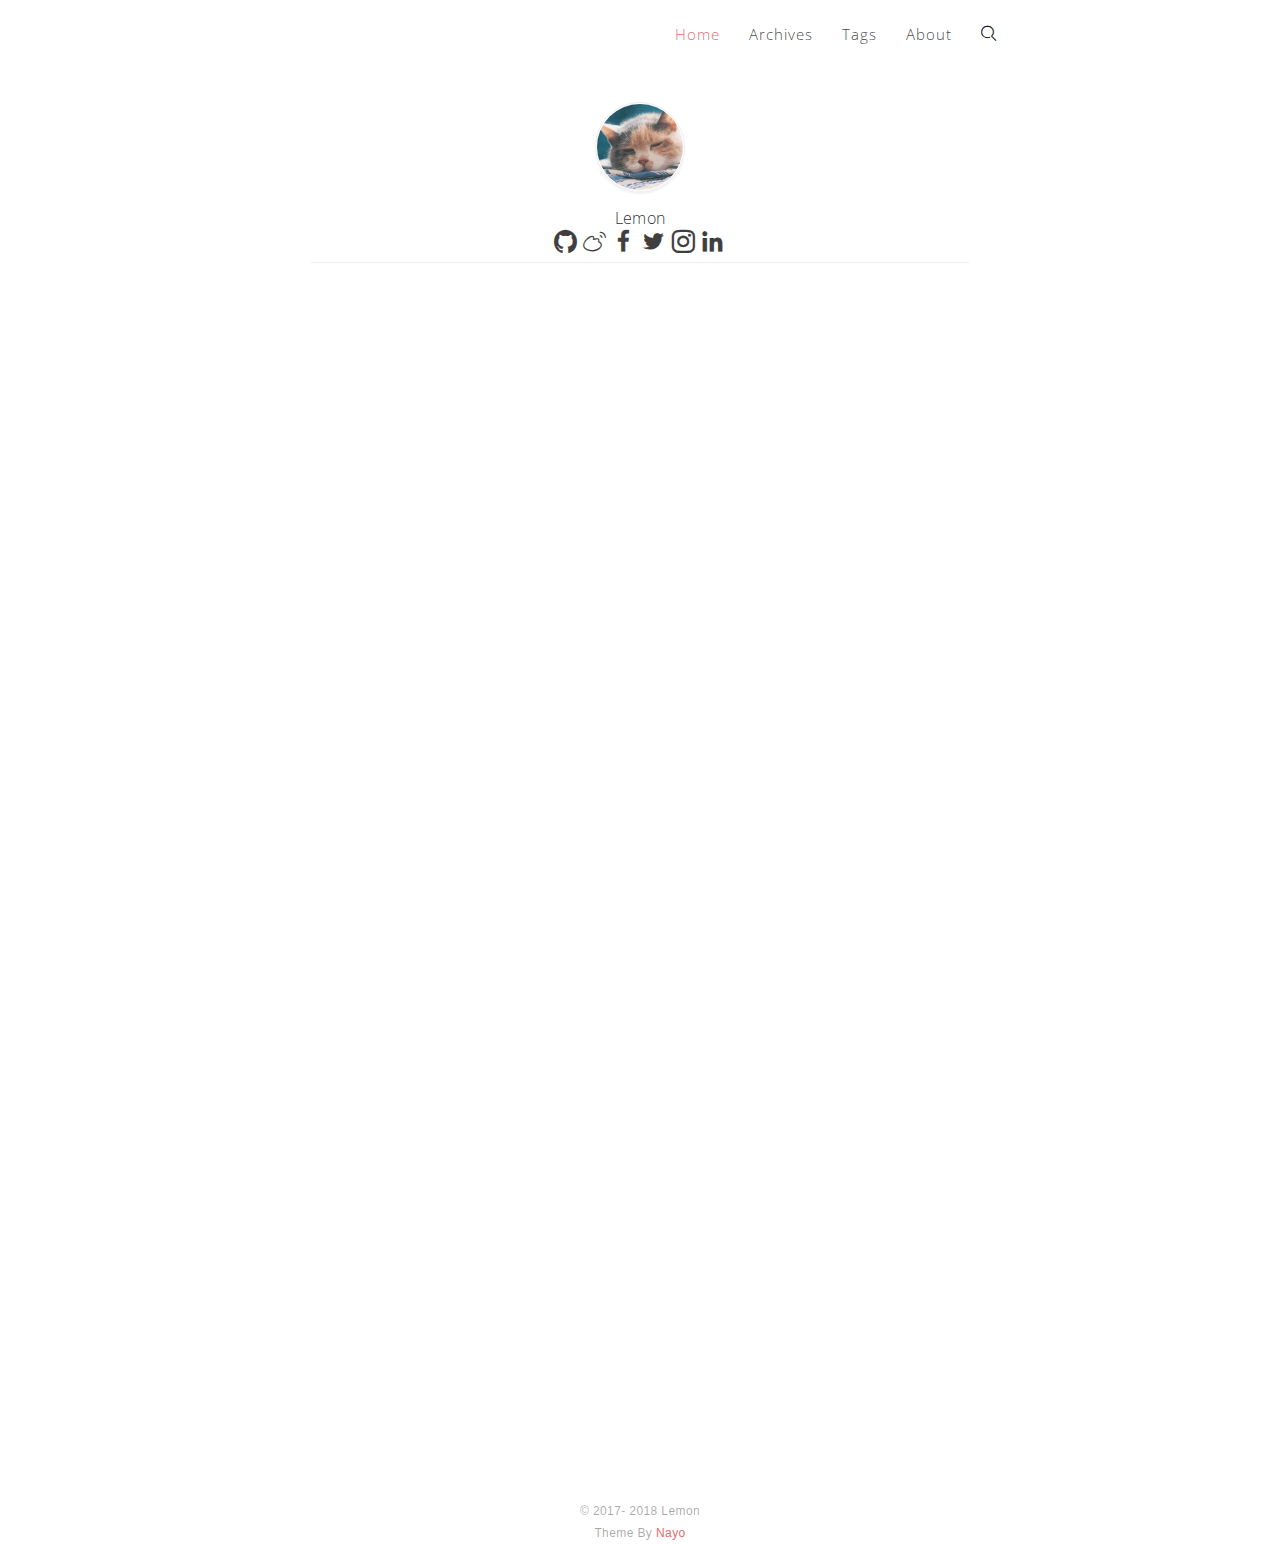
==== index.html @ e05882ac "Site updated: 2018-08-08 20:01:23" ====
<!DOCTYPE html PUBLIC "-//WAPFORUM//DTD XHTML Mobile 1.0//EN" "http://www.wapforum.org/DTD/xhtml-mobile10.dtd">
<html>
  <head>
  <meta http-equiv="content-type" content="text/html; charset=utf-8">
  <meta name="viewport" content="width=device-width, initial-scale=1.0, minimum-scale=1.0, maximum-scale=1.0, user-scalable=yes">
  
  
  <title>  hexo-theme-nayo </title>

 
  
    <link rel="icon" href="/images/favicon.png">
  


  <link rel="stylesheet" href="/nayo.min.css"> 
</head>  
  <body>   
    
      <header class="header">
	
  <nav class="header-nav">        
   
    <span class="iconfont icon-menu mobile-toggle"></span>   	

    <div class="header-menu">          
              
            

              <a class="header-menu-link" id="header-menu-home" href="/">Home</a>     

            
            
            

              <a class="header-menu-link" id="header-menu-archives" href="/archives">Archives</a>     

            
            
            

              <a class="header-menu-link" id="header-menu-tags" href="/tags">Tags</a>     

            
            
            

              <a class="header-menu-link" id="header-menu-about" href="/about">About</a>     

            
            
            

              <a class="iconfont icon-menu-search header-menu-link" id="header-menu-search"></a>

            
                
    </div>  
    
  </nav>
</header>   

      <div class="container">       
          
          
            <section class="main">  
          

          




<div class="profile sildeUpMin">
	
		<a href="/">
			<img class="avatar" src="/images/header.jpg">
		</a>
		<p class="author">Lemon</p>
		
		<div class="social">
   		      		
			<a target="_blank" class="social-links" href="https://github.com/Lemonreds/hexo-theme-nayo">		
				<i class="iconfont icon-Github"></i>
			</a>	
	          		
			<a target="_blank" class="social-links" href="">		
				<i class="iconfont icon-Weibo"></i>
			</a>	
	          		
			<a target="_blank" class="social-links" href="">		
				<i class="iconfont icon-Facebook"></i>
			</a>	
	          		
			<a target="_blank" class="social-links" href="">		
				<i class="iconfont icon-Twitter"></i>
			</a>	
	          		
			<a target="_blank" class="social-links" href="">		
				<i class="iconfont icon-Instagram"></i>
			</a>	
	          		
			<a target="_blank" class="social-links" href="">		
				<i class="iconfont icon-LinkedIn"></i>
			</a>	
	    
    	</div>		
</div>


    	  	
  		
    			

<article class="article">		
	   
	<div class="article-header">
	    
		<a class="article-title" href="/2018/08/08/hello-world/">Hello World</a>  
	       
		 

		<div class="article-meta">
			Aug 08, 2018
			
		</div>
	</div>


	

    
	<div class="article-excerpt">	
		 
			<p>Welcome to <a href="https://hexo.io/" target="_blank" rel="noopener">Hexo</a>! This is your very first post. Check <a href="https://hexo.io/docs/" target="_blank" rel="noopener">documentation</a> for more info. If you get any problems when using Hexo, you can find the answer in <a href="https://hexo.io/docs/troubleshooting.html" target="_blank" rel="noopener">troubleshooting</a> or you can ask me on <a href="https://github.com/hexojs/hexo/issues" target="_blank" rel="noopener">GitHub</a>.</p>
<h2 id="Quick-Start"><a href="#Quick-Start" class="headerlink" title="Quick Start"></a>Quick Start</h2><h3 id="Create-a-new-post"><a href="#Create-a-new-post" class="headerlink" title="Create a new post"></a>Create a new post</h3><figure class="highlight bash"><table><tr><td class="gutter"><pre><span class="line">1</span><br></pre></td><td class="code"><pre><span class="line">$ hexo new <span class="string">"My New Post"</span></span><br></pre></td></tr></table></figure>
<p>More info: <a href="https://hexo.io/docs/writing.html" target="_blank" rel="noopener">Writing</a></p>
<h3 id="Run-server"><a href="#Run-server" class="headerlink" title="Run server"></a>Run server</h3><figure class="highlight bash"><table><tr><td class="gutter"><pre><span class="line">1</span><br></pre></td><td class="code"><pre><span class="line">$ hexo server</span><br></pre></td></tr></table></figure>
<p>More info: <a href="https://hexo.io/docs/server.html" target="_blank" rel="noopener">Server</a></p>
<h3 id="Generate-static-files"><a href="#Generate-static-files" class="headerlink" title="Generate static files"></a>Generate static files</h3><figure class="highlight bash"><table><tr><td class="gutter"><pre><span class="line">1</span><br></pre></td><td class="code"><pre><span class="line">$ hexo generate</span><br></pre></td></tr></table></figure>
<p>More info: <a href="https://hexo.io/docs/generating.html" target="_blank" rel="noopener">Generating</a></p>
<h3 id="Deploy-to-remote-sites"><a href="#Deploy-to-remote-sites" class="headerlink" title="Deploy to remote sites"></a>Deploy to remote sites</h3><figure class="highlight bash"><table><tr><td class="gutter"><pre><span class="line">1</span><br></pre></td><td class="code"><pre><span class="line">$ hexo deploy</span><br></pre></td></tr></table></figure>
<p>More info: <a href="https://hexo.io/docs/deployment.html" target="_blank" rel="noopener">Deployment</a></p>

		  	  
	</div>

	<div class="article-bottom">
		<a class="article-readmore" href="/2018/08/08/hello-world/">Continue</a> 	
	</div>	
    
</article>     
     	




          </section> 
      </div>            
    
    <a id="backTop">
      <span>
        <i class="iconfont icon-backtotop"></i>
      </span>
    </a> 

  
    
    <div class="search-container sildeUpMin">
        <div class="search-header">
            <input type="text" placeholder="Typing Something here." id="search-input" class="search-input">  
            <span class="search-cancel iconfont icon-cancel"></span>
        </div>
        <div id="search-result" class="search-result"></div>
    </div>
 
     <div class="mobile-menu">      

      
      <img class="mobile-menu-icon" src="/images/favicon.png">   
      

         
            

            <a class="mobile-menu-link" href="/">Home
            </a>
            
         
            

            <a class="mobile-menu-link" href="/archives">Archives
            </a>
            
         
            

            <a class="mobile-menu-link" href="/tags">Tags
            </a>
            
         
            

            <a class="mobile-menu-link" href="/about">About
            </a>
            
         
                          

            <a class="mobile-menu-link mobile-menu-search" href="#">Search </a>                 
            
         
      
</div>        
    


<script>
var _hmt = _hmt || [];
(function() {
  var hm = document.createElement("script");
  hm.src = "https://hm.baidu.com/hm.js?636802045446222199ae541e32c8133e"; 
  var s = document.getElementsByTagName("script")[0]; 
  s.parentNode.insertBefore(hm, s);
})();
</script>





     
    




<footer id="footer">	    

		
		<div class="footer-copyright">
		&copy;
				
		2017-
		
		2018		
	
		Lemon
		<br>

		Theme By
		<a href="https://github.com/Lemonreds/hexo-theme-Nayo" target="_blank">Nayo</a>	
		</div>			
	 
</footer>   

  

    <script src="/nayo.bundle.js"></script>           
  </body>        
</html>
---- nayo.min.css ----
@import url(https://fonts.googleapis.com/css?family=Open+Sans:300);.header-menu-link,.search-container .search-item .search-content,.search-container .search-item .search-title{-o-text-overflow:ellipsis;text-overflow:ellipsis;overflow:hidden;white-space:nowrap}.tag-wrap{margin:3px 2px;padding:.5rem .825rem;line-height:1.825rem;font-size:.825rem;border:1px solid #d5dce5;border-radius:999em;-webkit-transition:all .2s ease;-o-transition:all .2s ease;transition:all .2s ease}.tag-wrap:active,.tag-wrap:link,.tag-wrap:visited{color:#727272}.tag-wrap:hover{background:hsla(0,0%,100%,.2);color:#e26d6d;border:1px solid #e26d6d}.article .article-bottom .article-readmore:hover,.article .article-header .article-meta>.article-tag:hover,.pf-right>.pf-paginator a:hover,.post-meta>a:hover{border:1px solid hsla(0,67%,66%,.5)}.article .article-header .article-meta>.article-tag,.post-meta>a{display:inline-block;padding:3px 6px;border:1px solid #eee;border-radius:4px;background:hsla(0,0%,100%,.3);margin:0 3px;font-size:.825rem}.pf-right>.pf-paginator a{position:relative}.pf-right>.pf-paginator a:hover:after,.pf-right>.pf-paginator a:hover:before{position:absolute;-webkit-animation-fill-mode:forwards;animation-fill-mode:forwards;-webkit-animation-name:tipsAnimation;animation-name:tipsAnimation;-webkit-animation-duration:.2s;animation-duration:.2s}.pf-right>.pf-paginator a:hover:before{content:" ";border:8px solid transparent;border-top:8px solid #565656;top:-30%;left:50%;margin-left:-4px;margin-top:-2px;width:0;height:0}.pf-right>.pf-paginator a:hover:after{content:attr(data-hover);bottom:130%;left:50%;padding:8px 6px;width:160px;margin-left:-80px;font-size:16.5px;-webkit-box-sizing:border-box;box-sizing:border-box;color:#fff!important;background:#40484a;text-shadow:0 -1px 0 #000;border-radius:4px;text-align:center}@-webkit-keyframes tipsAnimation{0%{-webkit-transform:translateY(10px);transform:translateY(10px);opacity:.8}to{-webkit-transform:translateY(-4px);transform:translateY(-4px);opacity:1}}@keyframes tipsAnimation{0%{-webkit-transform:translateY(10px);transform:translateY(10px);opacity:.8}to{-webkit-transform:translateY(-4px);transform:translateY(-4px);opacity:1}}h1,h2,h3,h4,h5,h6{color:#111;word-spacing:.5px;font-weight:300}h1{margin:1.4em 0;font-size:26px}h2,h3{margin:1.3em 0;font-size:23px}h4,h5,h6{margin:1.2em 0;font-size:18px}.article-excerpt p,.post-content p{font-weight:300;margin:1em 0;line-height:2;font-size:.88rem}strong{font-weight:500}blockquote{display:block;letter-spacing:.4px;font-size:15px;padding:0 12px;margin:2rem 0}blockquote p{margin:0;padding-left:10px;border-left:3px solid #eee}hr{margin:1em 0;opacity:.2;border:.2px solid #eee}ol,ul{margin-left:22px;padding-left:0}ol p,ul p{margin:0}li{font-size:15px;margin:8px 0;position:relative}table{border-collapse:collapse;border-spacing:0;margin:28px 0}table,th{font-size:14px}td,th{border:1px solid #ddd;padding:.4rem 1rem;font-weight:300;margin:28px 0}.article-excerpt h1,.article-excerpt h2,.article-excerpt h3,.article-excerpt h4,.article-excerpt h5,.article-excerpt h6{margin:.8em 0}.article-excerpt p{margin:0 0 .8em}.article-excerpt a,.post-content a{font-size:.9rem;color:#e26d6d!important;text-decoration:underline;font-family:Arial}.article-excerpt a:hover,.post-content a:hover{color:#727272!important}.post-content img{margin:1.2em 0}.fadeIn{-webkit-animation-fill-mode:forwards;animation-fill-mode:forwards;-webkit-animation-name:fadeIn;animation-name:fadeIn;-webkit-animation-duration:1.2s;animation-duration:1.2s}.slideUp{-webkit-animation-fill-mode:forwards;animation-fill-mode:forwards;-webkit-animation-name:slideUp;animation-name:slideUp;-webkit-animation-duration:.5s;animation-duration:.5s}.slideDown{-webkit-animation-fill-mode:forwards;animation-fill-mode:forwards;-webkit-animation-name:slideDown;animation-name:slideDown;-webkit-animation-duration:.5s;animation-duration:.5s}.slideDownMin{-webkit-animation-fill-mode:forwards;animation-fill-mode:forwards;-webkit-animation-name:slideDownMin;animation-name:slideDownMin;-webkit-animation-duration:.4s;animation-duration:.4s}.sildeUpMin{-webkit-animation-fill-mode:forwards;animation-fill-mode:forwards;-webkit-animation-name:sildeUpMin;animation-name:sildeUpMin;-webkit-animation-duration:.4s;animation-duration:.4s}.menuSlideIn{-webkit-animation-fill-mode:forwards;animation-fill-mode:forwards;-webkit-animation-name:menuSlideIn;animation-name:menuSlideIn;-webkit-animation-duration:.5s;animation-duration:.5s}.menuSlideOut{-webkit-animation-fill-mode:forwards;animation-fill-mode:forwards;-webkit-animation-name:menuSlideOut;animation-name:menuSlideOut;-webkit-animation-duration:.4s;animation-duration:.4s}.scrollIn{-webkit-animation-fill-mode:forwards;animation-fill-mode:forwards;-webkit-animation-name:scrollIn;animation-name:scrollIn;-webkit-animation-duration:.6s;animation-duration:.6s}.leftIn{-webkit-animation-fill-mode:forwards;animation-fill-mode:forwards;-webkit-animation-name:leftIn;animation-name:leftIn;-webkit-animation-duration:.8s;animation-duration:.8s}.rightOut{-webkit-animation-fill-mode:forwards;animation-fill-mode:forwards;-webkit-animation-name:rightOut;animation-name:rightOut;-webkit-animation-duration:.8s;animation-duration:.8s}@-webkit-keyframes fadeIn{0%{opacity:0}to{opacity:1}}@keyframes fadeIn{0%{opacity:0}to{opacity:1}}@-webkit-keyframes slideUp{0%{-webkit-transform:translateY(0);transform:translateY(0)}to{-webkit-transform:translateY(-100px);transform:translateY(-100px)}}@keyframes slideUp{0%{-webkit-transform:translateY(0);transform:translateY(0)}to{-webkit-transform:translateY(-100px);transform:translateY(-100px)}}@-webkit-keyframes slideDown{0%{-webkit-transform:translateY(-100px);transform:translateY(-100px)}to{-webkit-transform:translateY(0);transform:translateY(0)}}@keyframes slideDown{0%{-webkit-transform:translateY(-100px);transform:translateY(-100px)}to{-webkit-transform:translateY(0);transform:translateY(0)}}@-webkit-keyframes slideDownMin{0%{-webkit-transform:translateY(-30px);transform:translateY(-30px);opacity:0}to{-webkit-transform:translateY(0);transform:translateY(0);opacity:1}}@keyframes slideDownMin{0%{-webkit-transform:translateY(-30px);transform:translateY(-30px);opacity:0}to{-webkit-transform:translateY(0);transform:translateY(0);opacity:1}}@-webkit-keyframes sildeUpMin{0%{-webkit-transform:translateY(30px);transform:translateY(30px);opacity:0}to{-webkit-transform:translateY(0);transform:translateY(0);opacity:1}}@keyframes sildeUpMin{0%{-webkit-transform:translateY(30px);transform:translateY(30px);opacity:0}to{-webkit-transform:translateY(0);transform:translateY(0);opacity:1}}@-webkit-keyframes menuSlideIn{0%{-webkit-transform:translateX(-200px);transform:translateX(-200px)}to{-webkit-transform:translateX(0);transform:translateX(0)}}@keyframes menuSlideIn{0%{-webkit-transform:translateX(-200px);transform:translateX(-200px)}to{-webkit-transform:translateX(0);transform:translateX(0)}}@-webkit-keyframes menuSlideOut{0%{-webkit-transform:translateX(0);transform:translateX(0)}to{-webkit-transform:translateX(-200px);transform:translateX(-200px)}}@keyframes menuSlideOut{0%{-webkit-transform:translateX(0);transform:translateX(0)}to{-webkit-transform:translateX(-200px);transform:translateX(-200px)}}@-webkit-keyframes scrollIn{0%{-webkit-transform:translateY(50px);transform:translateY(50px);opacity:0}to{-webkit-transform:translateY(0);transform:translateY(0);opacity:1}}@keyframes scrollIn{0%{-webkit-transform:translateY(50px);transform:translateY(50px);opacity:0}to{-webkit-transform:translateY(0);transform:translateY(0);opacity:1}}@-webkit-keyframes leftIn{0%{-webkit-transform:translateX(100px);transform:translateX(100px);opacity:0}to{-webkit-transform:translateX(0);transform:translateX(0);opacity:1}}@keyframes leftIn{0%{-webkit-transform:translateX(100px);transform:translateX(100px);opacity:0}to{-webkit-transform:translateX(0);transform:translateX(0);opacity:1}}@-webkit-keyframes rightOut{0%{-webkit-transform:translateX(0);transform:translateX(0);opacity:1}to{-webkit-transform:translateX(100px);transform:translateX(100px);opacity:0}}@keyframes rightOut{0%{-webkit-transform:translateX(0);transform:translateX(0);opacity:1}to{-webkit-transform:translateX(100px);transform:translateX(100px);opacity:0}}body{width:100%}.highlight,pre{overflow:auto;margin:20px 0;padding:0;font-size:13.5px;color:#4d4d4c;background:#fcfdfd}code,pre{font-family:consolas}code{padding:2px 4px;word-wrap:break-word;font-size:13.5px}pre{padding:10px}pre code{padding:0;color:#4d4d4c;background:none;text-shadow:none}.highlight{border-radius:6px;text-shadow:1px 2px 1px rgba(0,0,0,.009);-webkit-box-shadow:0 1px 2px rgba(0,0,0,.05);box-shadow:0 1px 2px rgba(0,0,0,.05)}.highlight pre{border:none;margin:0;padding:10px 0}.highlight table{margin:0;width:auto;border:none}.highlight td{border:none;padding:0}.highlight figcaption{font-size:1em;color:#4d4d4c;line-height:1em;margin-bottom:1em}.highlight figcaption:after,.highlight figcaption:before{content:" ";display:table}.highlight figcaption:after{clear:both}.highlight figcaption a{float:right;color:#4d4d4c}.highlight figcaption a:hover{border-bottom-color:#4d4d4c}.highlight .gutter pre{margin:0;text-align:right;font-size:12px;color:#606a6d;font-family:Arial,"sans-serif"}.highlight .code pre,.highlight .gutter pre{padding-left:10px;padding-right:10px;background-color:#fcfdfd}.highlight .code pre{width:100%}.highlight .line{display:inline-block;padding:2px 0;height:20px;border:none}.highlight .marked{width:100%;border-left:2px solid #727272;margin:.5em 0;padding-left:.5em}.gutter{-webkit-user-select:none;-moz-user-select:none;-ms-user-select:none;user-select:none}.gist table{width:auto}.gist table td{border:none}pre .deletion{background:#fdd}pre .addition{background:#dfd}pre .meta{color:#8959a8}pre .comment{color:#8e908c}pre .attribute,pre .css .class,pre .css .id,pre .css .pseudo,pre .html .doctype,pre .regexp,pre .ruby .constant,pre .tag,pre .variable,pre .xml .doctype,pre .xml .pi,pre .xml .tag .title{color:#e24c38}pre .built_in,pre .command,pre .constant,pre .literal,pre .number,pre .params,pre .preprocessor{color:#e78c45}pre .css .rules .attribute,pre .formula,pre .header,pre .inheritance,pre .number,pre .ruby .class .title,pre .ruby .symbol,pre .special,pre .string,pre .value,pre .xml .cdata{color:#718c00}pre .css .hexcolor,pre .title{color:#3e999f}pre .coffeescript .title,pre .function,pre .javascript .title,pre .perl .sub,pre .python .decorator,pre .python .title,pre .ruby .function .title,pre .ruby .title .keyword{color:#4271ae}pre .javascript .function,pre .keyword{color:#e24c38}.highlight{position:relative;width:100%}.highlight:after{position:absolute;top:0;right:0;color:#ccc;content:"Code";font-size:12px;padding:5px 10px 0;height:15px}.highlight.html.highlight:after{content:"HTML"}.highlight.javascript.highlight:after,.highlight.js.highlight:after{content:"JS"}.highlight.bash.highlight:after{content:"Shell"}.highlight.css.highlight:after{content:"CSS"}.highlight.sass.highlight:after{content:"SASS"}.highlight.less.highlight:after{content:"LESS"}.highlight.styl.highlight:after{content:"Styl"}.highlight.java.highlight:after{content:"Java"}.highlight.c++.highlight:after{content:"C++"}.highlight.c.highlight:after{content:"C"}.highlight.yml.highlight:after{content:"YML"}.highlight.php.highlight:after{content:"PHP"}p code{padding:2px 8px;text-shadow:1px 2px 1px rgba(0,0,0,.02);-webkit-box-shadow:0 2px 2px rgba(0,0,0,.05);box-shadow:0 2px 2px rgba(0,0,0,.05);font-size:13.5px;color:#4d4d4c;background:#fcfdfd}@font-face{font-family:iconfont;src:url(fonts/iconfont.e3ee.eot);src:url(fonts/iconfont.e3ee.eot?#iefix) format("embedded-opentype"),url(fonts/iconfont.e0fd.woff) format("woff"),url(fonts/iconfont.55e5.ttf) format("truetype"),url(fonts/iconfont.f0bd.svg#iconfont) format("svg")}.iconfont{font-family:iconfont!important;font-size:.95rem;font-style:normal;-webkit-font-smoothing:antialiased;-webkit-text-stroke-width:.2px;-moz-osx-font-smoothing:grayscale}.icon-menu-search{font-size:18px;cursor:pointer}.icon-menu-search:before{content:"\E6AC"}.icon-menu{font-size:1.25rem}.icon-menu:before{content:"\E6AB"}.icon-no-menu{font-size:1.25rem}.icon-no-menu:before{content:"\E7A4"}.icon-tag-inner{font-size:15px}.icon-tag-inner:before{content:"\E7A2"}.icon-date{font-size:.8rem}.icon-date:before{content:"\E60D"}.icon-words{font-size:1.1rem}.icon-words:before{content:"\E696"}.icon-eye{font-size:1.1rem}.icon-eye:before{content:"\E66B"}.icon-tag:before{content:"\E624"}.icon-category:before{content:"\E612"}.icon-category,.icon-tag{font-size:.9rem}.icon-posts{font-size:1.2rem}.icon-posts:before{content:"\E6B4"}.icon-open:before{content:"\E62E"}.icon-close:before{content:"\E62D"}.icon-close,.icon-open{font-size:.8em}.icon-search{font-size:15px}.icon-search:before{content:"\E681"}.icon-cancel{cursor:pointer}.icon-cancel:before{content:"\E7A3"}.icon-share:before{content:"\E98B"}.icon-donate:before{content:"\E613"}.icon-donate,.icon-share{font-size:.9rem}.icon-donate-wechat:before{content:"\E644"}.icon-donate-alipay:before{content:"\E616"}.icon-donate-alipay,.icon-donate-wechat{font-size:1.6rem}.icon-pv:before{content:"\E67B"}.icon-uv:before{content:"\E650"}.icon-pv,.icon-uv{font-size:1.2em}.icon-backtotop{font-size:2.2rem}.icon-backtotop:before{content:"\E697"}.icon-location{font-size:.825rem;margin:0 5px}.icon-location:before{content:"\E63F"}.icon-Github:before{content:"\E667"}.icon-Zhihu:before{content:"\E6D1"}.icon-Weibo:before{content:"\E74E"}.icon-SegmentFault:before{content:"\E74D"}.icon-Facebook:before{content:"\E6E2"}.icon-Twitter:before{content:"\E629"}.icon-Instagram:before{content:"\E607"}.icon-LinkedIn:before{content:"\E64B"}.icon-Others:before{content:"\E617"}.icon-share-qq:before{content:"\E61E"}.icon-share-weixin:before{content:"\E63E"}.icon-share-weibo:before{content:"\E74E"}.icon-share-douban:before{content:"\E7A1"}.icon-share-facebook:before{content:"\EE75"}.icon-share-twitter:before{content:"\E606"}.icon-share-tumblr:before{content:"\E87B"}.icon-share-google:before{content:"\E611"}.icon-nofound:before{content:"\E67A"}.icon-star:before{color:rgba(0,0,0,.4);content:"\E608";font-size:2px;padding:0 5px;margin-bottom:5px}.icon-left{font-size:12px}.icon-left:before{content:"\E660"}.icon-right{font-size:12px}.icon-right:before{content:"\E65F"}*{-webkit-box-sizing:border-box;box-sizing:border-box}body,html{height:100%;width:100%;background:#fff;letter-spacing:.4px;margin:0;padding:0}body{overflow-x:hidden;font:300 14px -apple-system,BlinkMacSystemFont,Open Sans,Microsoft YaHei,Arial,"sans-serif"}@media screen and (max-width:479px){html{font-size:15.5px}}@media screen and (min-width:480px) and (max-width:768px){html{font-size:16px}}@media screen and (min-width:769px) and (max-width:1023px){html{font-size:16.5px}}@media screen and (min-width:1024px) and (max-width:1599px){html{font-size:17px}}@media screen and (min-width:1600px){html{font-size:17.5px}}a{text-decoration:none;-webkit-transition:all .2s ease-in-out;-o-transition:all .2s ease-in-out;transition:all .2s ease-in-out}a:active,a:link,a:visited{color:rgba(0,0,0,.75)}a:hover{color:#e26d6d}img{display:block;max-width:100%;margin:15px auto;opacity:.95;border-radius:2px}time{font-size:.825rem}time:hover{color:#e26d6d}.page-title{display:block;text-align:center;margin-bottom:1.5rem;font-size:1.15rem;letter-spacing:.6px;color:rgba(0,0,0,.5)}.mask{display:none;position:fixed;top:0;left:0;width:100%;height:100%;z-index:998;background-color:rgba(0,0,0,.04)}#backTop{opacity:0;position:fixed;cursor:pointer;z-index:999;bottom:8%;right:2%;padding:2px 8px;border-radius:50%;width:2.4rem;height:2.4rem;text-align:center}#backTop:hover{color:#e26d6d}@media screen and (max-width:479px){#backTop{right:1rem;bottom:56px;right:28px}}.container{margin-top:2rem;padding:0 1.8rem;min-height:50vh}.main{margin:0 auto;width:54%}@media screen and (min-width:769px) and (max-width:1023px){.main{width:68%}}.header{width:100%}.header-nav{margin:0 auto;max-width:58%;height:4rem;line-height:4rem;-webkit-box-align:center;-ms-flex-align:center;align-items:center}.header-menu,.header-nav{display:-webkit-box;display:-ms-flexbox;display:flex;-webkit-box-pack:end;-ms-flex-pack:end;justify-content:flex-end}.header-menu{white-space:nowrap}.header-menu-link{margin:0 .85rem;font-size:.9rem;display:inline-block;letter-spacing:1px}.header-static{position:static;background-color:#fff}.header-fixed{position:fixed;z-index:999;top:0;left:0;opacity:.8;background-color:#fff;-webkit-transition:all .6s;-o-transition:all .6s;transition:all .6s}.header-menu-active{color:#e26d6d!important}.header-title{font-size:1.4rem}.slide-right{-webkit-transform:translateX(200px);-ms-transform:translateX(200px);transform:translateX(200px)}.slide-left,.slide-right{-webkit-transition:.5s;-o-transition:.5s;transition:.5s}.slide-left{-webkit-transform:translateX(0);-ms-transform:translateX(0);transform:translateX(0)}.mobile-toggle{display:none;position:relative;float:left;margin-left:12px}.mobile-menu{display:none;position:fixed;left:0;top:0;width:200px;height:100%;background-color:#fff;z-index:999;padding-top:46px;text-align:center}.mobile-menu-link{display:block;padding:18px 16px;line-height:1}.mobile-menu-icon{margin:30px auto;width:40px;padding:4px;border:1px solid #eee;border-radius:5px}#comment{margin-bottom:4rem;padding-bottom:1rem;position:relative;border:none}.col-60,.power,.vempty{visibility:hidden}.veditor,.vempty,.vmail,.vnick,.vsubmit{font-family:-apple-system,BlinkMacSystemFont,Open Sans,Microsoft YaHei,Arial,"sans-serif";font-size:1rem;border:none!important}.vsubmit{background-color:#f5f6fa!important;border:0!important;padding:0 3px!important;color:rgba(0,0,0,.5)!important;font-weight:300!important;letter-spacing:.3px}.vsubmit:hover{color:#e26d6d!important}.vcard{padding:5px 0 0 20px!important}.post-header{position:relative;margin-top:3rem;padding:10px 0;border-bottom:1px solid #eee}.post-header>.post-title{font-size:2rem;margin:0 0 1rem;color:rgba(0,0,0,.9)}.post-header>.meta-info>span{margin-right:12px}.post-content{min-height:18vh;margin:1rem 0 2rem}.donate-btn,.share-btn{cursor:pointer;margin:0 14px}.donate-btn:hover,.share-btn:hover{color:#e26d6d}#donate-box{position:fixed;width:460px;height:400px;top:50%;left:50%;margin-top:-200px;margin-left:-230px;border-radius:4px;z-index:999;background:#fff;display:none;padding:20px 0;text-align:center;border-radius:10px;-webkit-box-shadow:0 5px 10px 0 rgba(0,0,0,.05);box-shadow:0 5px 10px 0 rgba(0,0,0,.05)}.donate-cancel{position:absolute;top:12px;right:24px;width:12px;font-size:18px}.donate-img-box{width:260px;margin:0 auto}.donate-img{margin-top:0}.donate-word{display:inline-block;font-weight:300;font-size:.9rem}.donate-list{height:auto;overflow:hidden}.donate-active{color:#e26d6d}.-mob-share{position:fixed;width:340px;height:240px;top:50%;left:50%;margin-top:-120px;margin-left:-170px;border-radius:4px;z-index:999;background:#fff;display:none;padding:20px 0;text-align:center;border-radius:10px;-webkit-box-shadow:0 5px 10px 0 rgba(0,0,0,.05);box-shadow:0 5px 10px 0 rgba(0,0,0,.05)}.-mob-share a{padding:4px;font-size:1.28rem;display:inline-block;min-width:80px;padding:4px 6px;margin:4px;border-radius:4px;cursor:pointer}.-mob-share a:hover{color:#e26d6d}.-mob-share-weixin-qrcode-bg{background-color:rgba(0,0,0,.13)!important}.-mob-share-weixin-qrcode-content{border:1px solid #eee!important}.post-meta{margin:5rem 0 1rem}.post-footer{width:100%;height:160px;position:relative;border:.5px solid #eee;border-radius:4px;display:-webkit-box;display:-ms-flexbox;display:flex;-webkit-box-pack:justify;-ms-flex-pack:justify;justify-content:space-between;-webkit-box-align:center;-ms-flex-align:center;align-items:center;padding:20px 11px;margin-bottom:4rem;margin-bttom:8rem;text-align:right;-webkit-box-sizing:content-box;box-sizing:content-box}.post-footer>div{width:50%;height:100%}.pf-avatar{width:90px;height:90px;padding:1px;border:1px solid #eee;border-radius:50%;-webkit-box-shadow:0 2px 2px rgba(0,0,0,.06);box-shadow:0 2px 2px rgba(0,0,0,.06)}.pf-left{text-align:center}.pf-left>.pf-des{color:rgba(0,0,0,.65);font-size:.95rem;overflow:hidden}.pf-left>.pf-avatar{width:90px;height:90px;padding:1px;border:1px solid #eee;border-radius:50%;-webkit-box-shadow:0 2px 2px rgba(0,0,0,.06);box-shadow:0 2px 2px rgba(0,0,0,.06)}.pf-right{display:-webkit-box;display:-ms-flexbox;display:flex;-webkit-box-orient:vertical;-webkit-box-direction:normal;-ms-flex-direction:column;flex-direction:column}.pf-right>div,.pf-right>nav{width:100%;height:50%}.pf-right>.pf-paginator{display:-webkit-box;display:-ms-flexbox;display:flex;-webkit-box-pack:center;-ms-flex-pack:center;justify-content:center;-webkit-box-align:end;-ms-flex-align:end;align-items:flex-end}.pf-right>.pf-paginator a{border-radius:4px;padding:6px 12px;border:1px solid #eee;margin:0 6px;font-size:16px}.profile{border-bottom:.5px solid #eee;margin-bottom:40px;padding-bottom:8px;text-align:center}.profile .avatar{display:block;width:90px;height:90px;padding:1px;border:1px solid #eee;border-radius:50%;-webkit-box-shadow:0 2px 2px rgba(0,0,0,.06);box-shadow:0 2px 2px rgba(0,0,0,.06);-webkit-transition:all .1s ease-in;-o-transition:all .1s ease-in;transition:all .1s ease-in;cursor:pointer}.profile .avatar:hover{opacity:.85}.profile>.author{margin:0;text-align:center;font-size:16px;color:rgba(0,0,0,.85)}.profile>.social a{padding-right:1.5px}.profile>.social a i{font-size:1.35rem}.article{opacity:0;margin-bottom:48px;padding:14px 0}.article:after{content:"";position:absolute;left:1%;bottom:-16px;width:98%;height:1px;background-color:#f5f5f5}.article .article-header{padding:1rem 1.5rem 0}.article .article-header span{color:rgba(0,0,0,.7);font-size:.825rem}.article .article-header .article-title{display:block;margin-bottom:6px;font-size:1.75rem}.article .article-header .article-meta{display:-webkit-box;display:-ms-flexbox;display:flex;height:50px;-webkit-box-align:center;-ms-flex-align:center;align-items:center;font-size:.75rem}.article .article-header .article-meta>span{display:inline-block;padding:8px 6px}.article .article-header .article-meta>.article-tag{font-size:.75rem}.article .article-excerpt{margin:1rem 1.2rem}.article .article-bottom{text-align:center;margin:4rem auto 0;height:44px}.article .article-bottom .article-readmore{font-size:.85rem;padding:8px 12px;border-radius:40px;border:1px solid #eee;-webkit-box-sizing:content-box;box-sizing:content-box;text-align:center}.thumb{margin:0 .8rem;display:-webkit-box;display:-ms-flexbox;display:flex}@media screen and (max-width:479px){.thumb{-ms-flex-wrap:wrap;flex-wrap:wrap;margin:.5rem}}.banner{position:relative;left:-1%;width:102%;height:22.5rem;background-size:cover;background-position:50%;background-repeat:no-repeat;border-radius:3px}@media screen and (max-width:479px){.banner{width:100%;max-height:12rem}}.gallery-thumb{margin:0 .8rem;display:-webkit-box;display:-ms-flexbox;display:flex}@media screen and (max-width:479px){.gallery-thumb{-ms-flex-wrap:wrap;flex-wrap:wrap;margin:.5rem}}.gallery{border-radius:2px;-webkit-box-sizing:border-box;box-sizing:border-box;width:25%;margin:0 .1rem;background-size:cover;background-position:50%;background-repeat:no-repeat}.gallery:before{content:"";display:inline-block;padding-bottom:100%}@media screen and (max-width:479px){.gallery{width:45%;margin-bottom:.1rem}}.tag-wrap{display:inline-block;margin:.4rem .3rem;padding:2px 12px}.tag-wrap>.tag-name{font-size:.9rem}.tag-wrap>.tag-count{font-size:.825rem}.archive-part{margin:1.5rem 1rem 0;text-align:right}.archive-part>.archive-part-item{border:1px solid #eee;padding:6px 7px;border-radius:3px;font-size:.825rem;color:rgba(0,0,0,.65);cursor:pointer;-webkit-transition:all .2s ease-in-out;-o-transition:all .2s ease-in-out;transition:all .2s ease-in-out}.archive-part>.archive-part-item:hover{border:1px solid #e26d6d;color:#e26d6d}.archive-item{display:-webkit-box;display:-ms-flexbox;display:flex;position:relative;-webkit-box-align:center;-ms-flex-align:center;align-items:center;padding:8px 60px}.archive-item:after{content:"";position:absolute;left:10%;bottom:0;width:80%;height:1px;background-color:#f5f5f5}.archive-item>.archive-time{width:40%;font-size:.825rem;color:rgba(0,0,0,.65);text-align:center;margin:10px 0}.archive-item>.archive-title{width:60%;font-size:1.05rem;display:inline-block;text-align:left;margin:14px 0}.sidebar{display:none;padding:1.8em 0;position:absolute;width:250px;height:100%;top:18%;left:79%;overflow:hidden}@media screen and (max-width:479px){.sidebar{display:none}}.toc-title{display:block;text-align:center;font-size:1rem;color:rgba(0,0,0,.5);cursor:pointer}.toc-title:hover{color:#e26d6d}.toc-fixed{position:fixed;top:2%;left:79%;height:86%}.toc-active{color:#e26d6d}.item{margin:2rem 0;padding:0 1rem;display:-webkit-box;display:-ms-flexbox;display:flex;-webkit-box-pack:center;-ms-flex-pack:center;justify-content:center;-webkit-box-align:center;-ms-flex-align:center;align-items:center;min-height:20px}.item-date{width:25%;font-size:.85rem;text-align:center;color:#000}.item-title{width:70%;font-size:1rem}.item-title:hover{color:#e26d6d}.search-container{display:none;position:fixed;left:50%;top:80px;z-index:999;width:740px;max-height:620px;margin-left:-370px;overflow-x:hidden;overflow-y:auto;-webkit-box-sizing:content-box;box-sizing:content-box;background-color:#fff;border-radius:3px;-webkit-box-shadow:0 5px 10px 0 rgba(0,0,0,.05);box-shadow:0 5px 10px 0 rgba(0,0,0,.05)}.search-container .search-input{caret-color:#000;margin:20px 0 0 20px;padding:4px 0 20px 20px;width:90%;border:none;font-size:.85rem;color:rgba(0,0,0,.75);background-color:#fff;border-bottom:1px solid #eee;outline:none}.search-container .search-cancel{height:30px;font-size:20px}.search-container .search-result{padding:16px 12px;margin:3px 0;height:auto;overflow:hidden}.search-container .search-item{margin:16px 4px 14px;border-bottom:1px solid #eee}.search-container .search-item .search-title{display:block;font-size:1rem;padding-left:12px}.search-container .search-item .search-content{padding:8px 12px 16px;font-size:.825rem;color:rgba(0,0,0,.7)}.search-container .search-item .search-keyword{font-size:.9rem;color:#e26d6d}.search-empty{margin:30px 0;font-size:1.1rem;text-align:center}.paginator{position:relative;margin:8rem 0;padding:0 20px;text-align:center;font-size:.825rem;color:#727272;height:40px}.paginator>.next,.paginator>.prev{display:inline-block;padding:4px 12px;border-radius:4px;position:absolute}.paginator>.prev{left:2px}.paginator>.next{right:2px}.paginator>.page-number{display:inline-block;min-width:100px;height:100%;padding:6px 2px;font-size:14px;line-height:30px}.paginator>.page-number>strong{font-size:16px;color:#e26d6d}#footer{margin-top:10vh;padding:50px 0 0;text-align:center;font-family:Arial}#footer .footer-copyright{color:rgba(0,0,0,.35);line-height:22px;font-size:12px;margin-bottom:26px}#footer .footer-copyright a{color:#e26d6d!important}@media screen and (max-width:479px){h1,h2,h3{margin:28px 0}h4,h5,h6{margin:14px 0}h1{font-size:24px}h2{font-size:20px}h3,h4{font-size:16px}h5,h6{font-size:12px}p{margin:12px 0;font-size:16px}.container{display:block}.container,.main{clear:both;width:100%;margin:1rem 0;padding:0 10px}#header{width:100%}.header-nav{max-width:100%;height:50px;position:relative;-webkit-box-pack:start;-ms-flex-pack:start;justify-content:flex-start}.header-menu{display:none}.mobile-toggle{display:inline}.profile .author{margin:.5em 0}.post-title{font-size:1.45rem;margin:-1rem 0 1.8rem}.post-info{width:100%;margin:0}#donate-box{width:94%;top:50%;left:3%;margin-left:0;border-radius:6px}.article{margin:10px 0 36px;padding:0}.article>.article-header{margin:0;padding:0;text-align:left}.article>.article-header time{font-size:14px}.article>.article-title{margin:12px 0;font-size:22px}.article>.article-excerpt{margin:1.5rem 0 0;padding:0}.article>.article-excerpt p{margin:12px 0}.item{margin:.5rem 8px;padding:0}.item-date,.item-title{width:100%;display:block;clear:both;text-align:left}.item-title{max-width:100%;width:100%;margin:8px 0}.meta-name{margin:1em 0}.archive-item{padding:.5rem 0}.archive-item>.archive-time{width:30%}.archive-item>.archive-title{width:70%;display:block;margin:1rem 0}.archive-item>.archive-title a{font-size:1.1rem}.cate-inner{margin:0 .5rem 1rem}.cate-info{margin-left:0}.tag-wrap{margin:3px 0 8px}.meta-info{text-align:left;width:100%;display:-webkit-box;display:-ms-flexbox;display:flex;-webkit-box-align:center;-ms-flex-align:center;align-items:center;-ms-flex-wrap:wrap;flex-wrap:wrap}.meta-info *{font-size:.8rem;margin:0 .5rem 0 0}.search-container{position:fixed;margin:0 auto;left:0;top:0;width:100%;min-height:100%}.search-input{width:80%}}@media screen and (min-width:480px) and (max-width:768px){.container{margin:0;padding:0}.header-nav{max-width:94%;-webkit-box-orient:vertical;-webkit-box-direction:normal;-ms-flex-direction:flex-end;flex-direction:flex-end}.profile{margin-top:34px}.main,.post{width:98%}#toc{display:none}.thumb{margin:0}}.inactive-item,.inactive-item:active,.inactive-item:link,.inactive-item:visited{color:#747474!important}.gContainer{position:fixed;left:0;top:0;width:100%;height:100%;z-index:999999;background-color:hsla(0,0%,100%,.9)}.gBox{background:#fff;padding:4px;border-radius:4px;overflow:hidden}.gBox,.gImg{position:absolute;left:50%;top:50%;width:0;height:0;margin-left:0;margin-top:0}.gImg{display:block;-webkit-box-sizing:border-box;box-sizing:border-box;border:none}.gSlideDown{-webkit-animation-fill-mode:forwards;animation-fill-mode:forwards;-webkit-animation-name:gSlideDown;animation-name:gSlideDown;-webkit-animation-duration:.2s;animation-duration:.2s;-webkit-animation-iteration-count:1;animation-iteration-count:1;-webkit-animation-delay:0s;animation-delay:0s}@-webkit-keyframes gSlideDown{0%{-webkit-transform:translateY(-15px);transform:translateY(-15px);opacity:.7}to{opacity:1;-webkit-transform:translateY(0);transform:translateY(0)}}@keyframes gSlideDown{0%{-webkit-transform:translateY(-15px);transform:translateY(-15px);opacity:.7}to{opacity:1;-webkit-transform:translateY(0);transform:translateY(0)}}
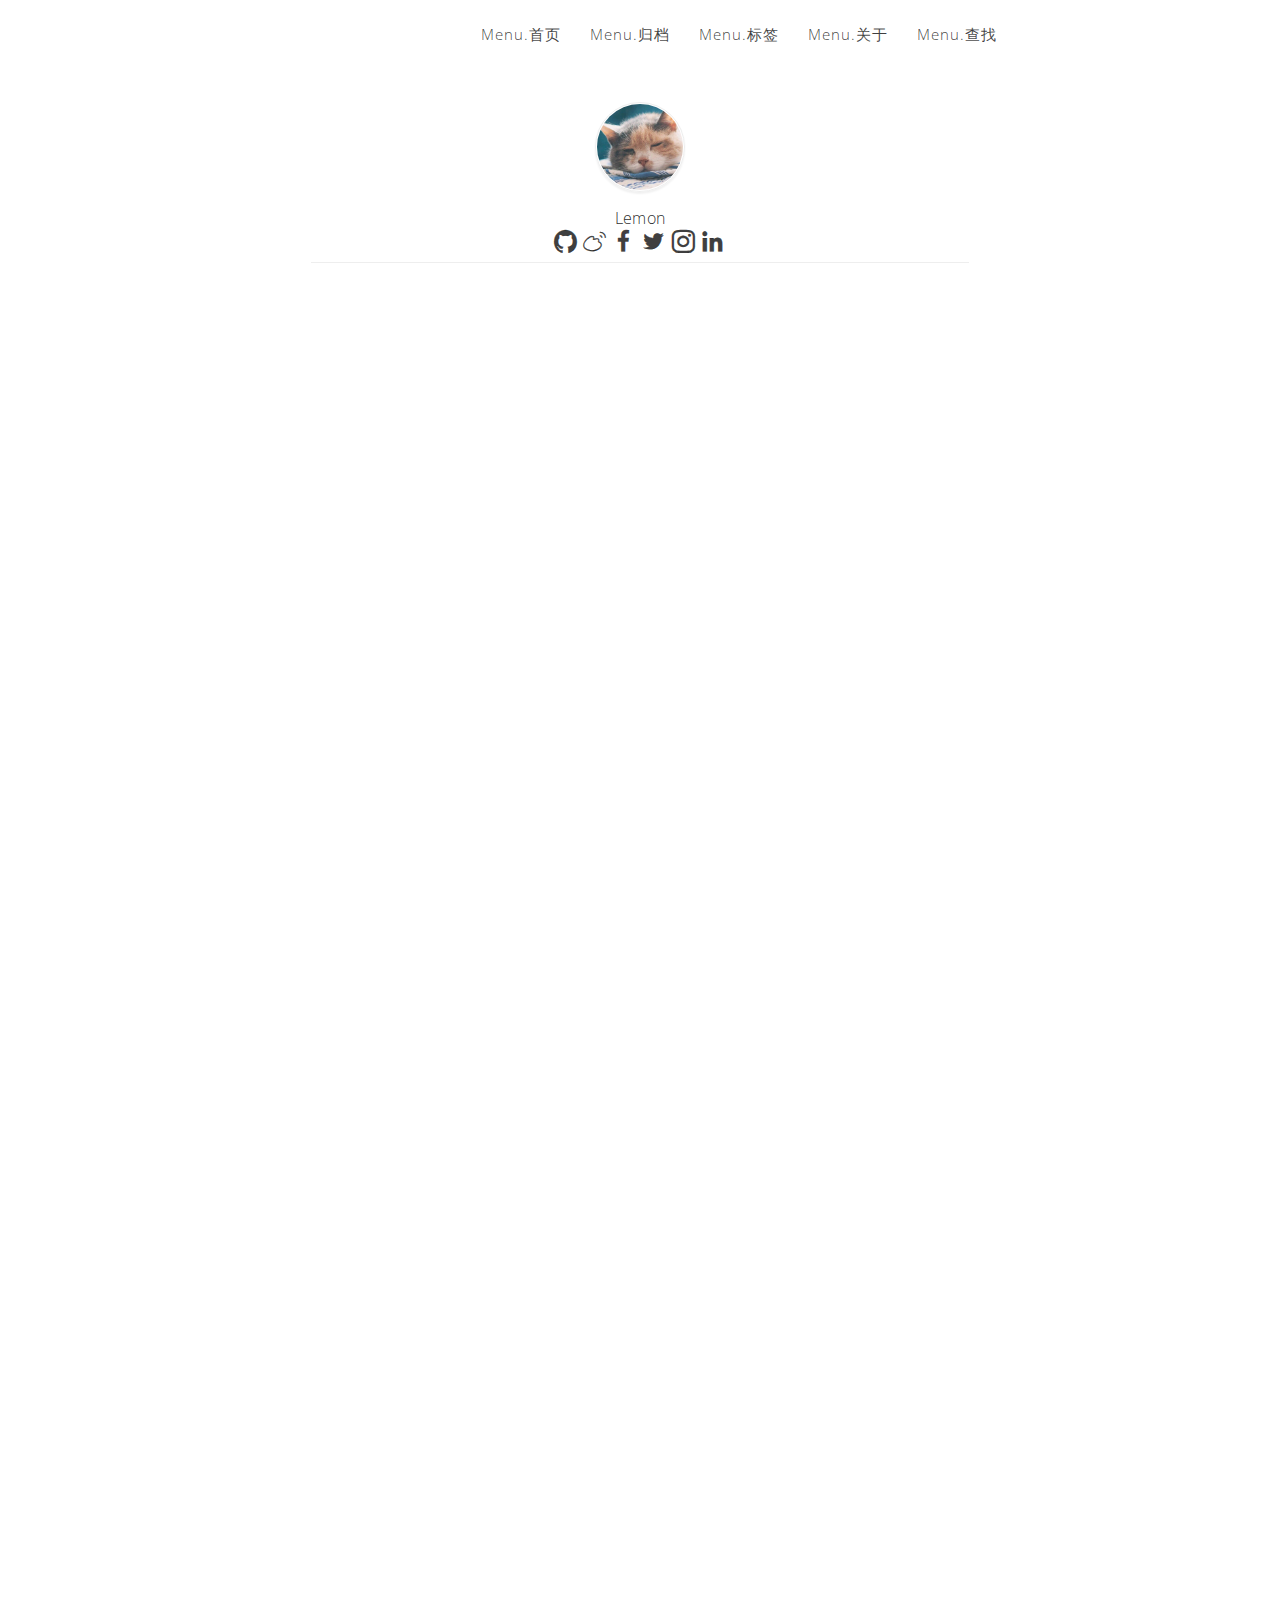
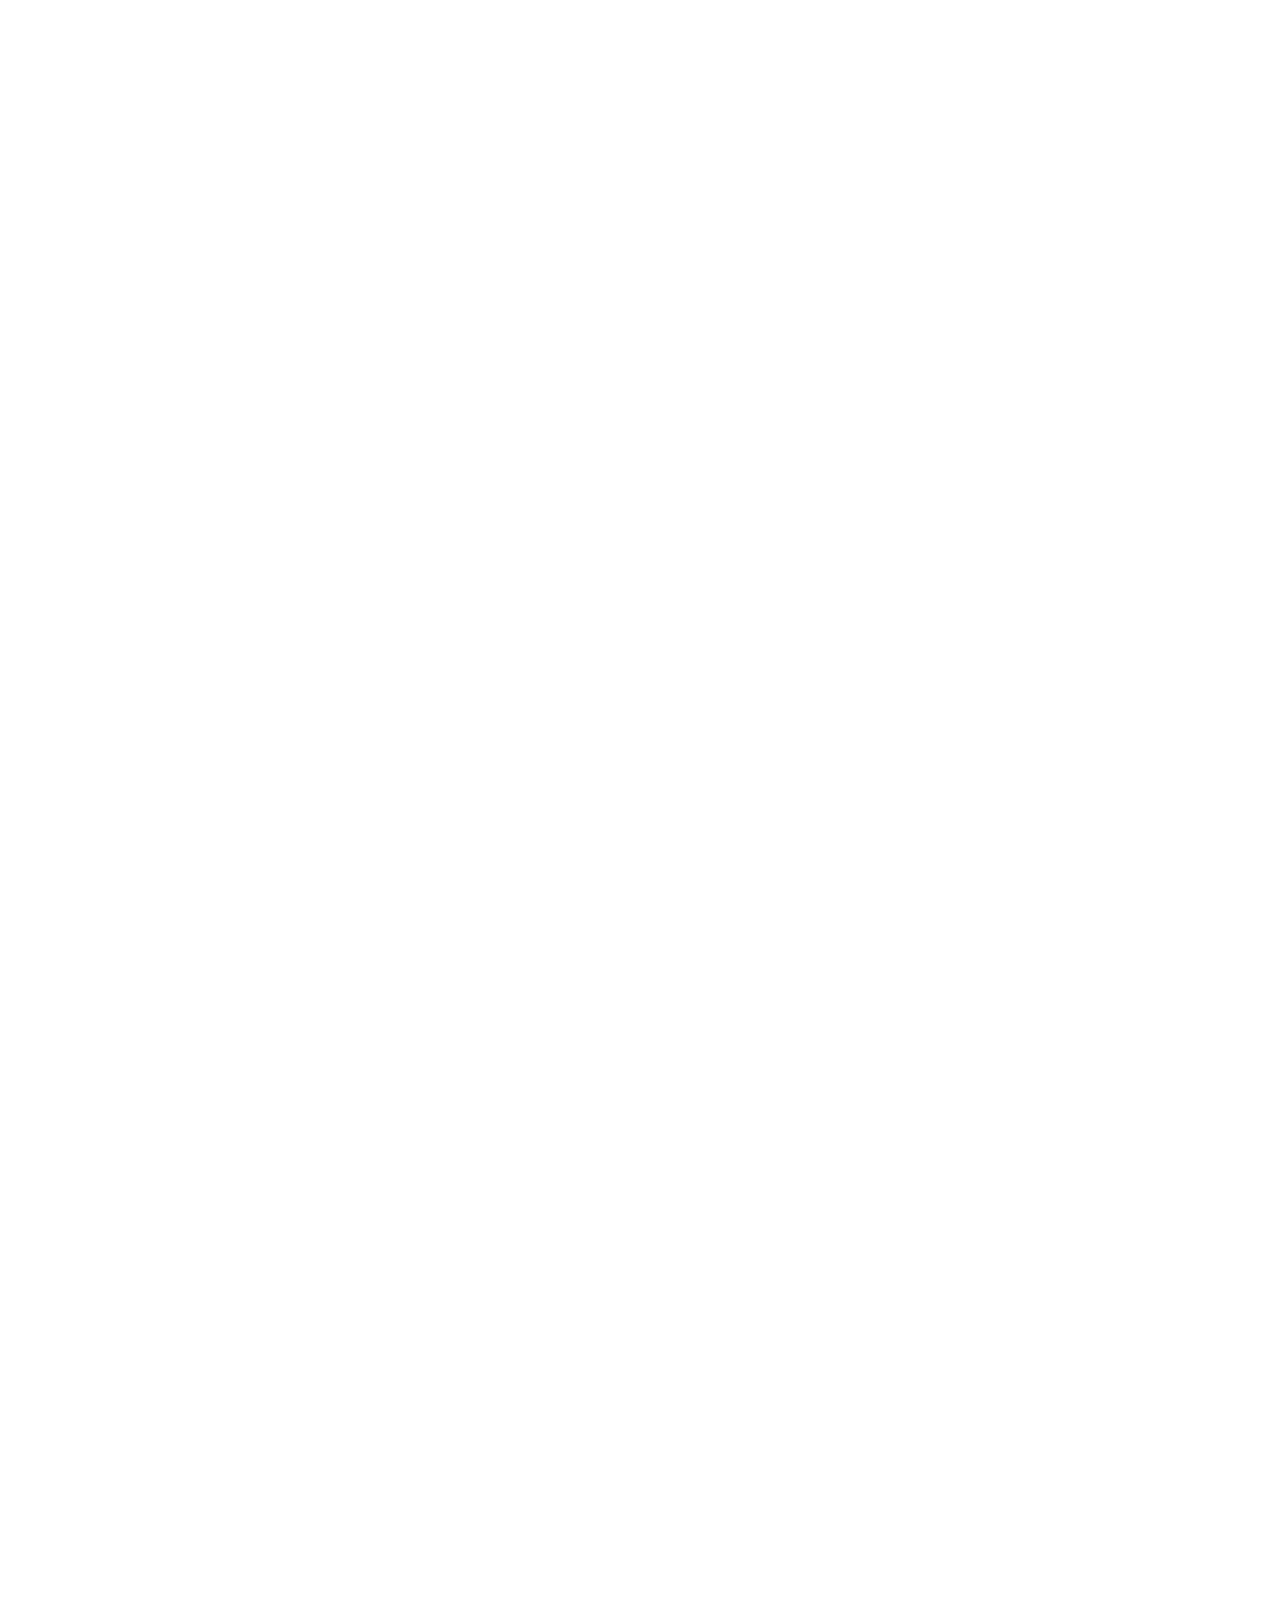
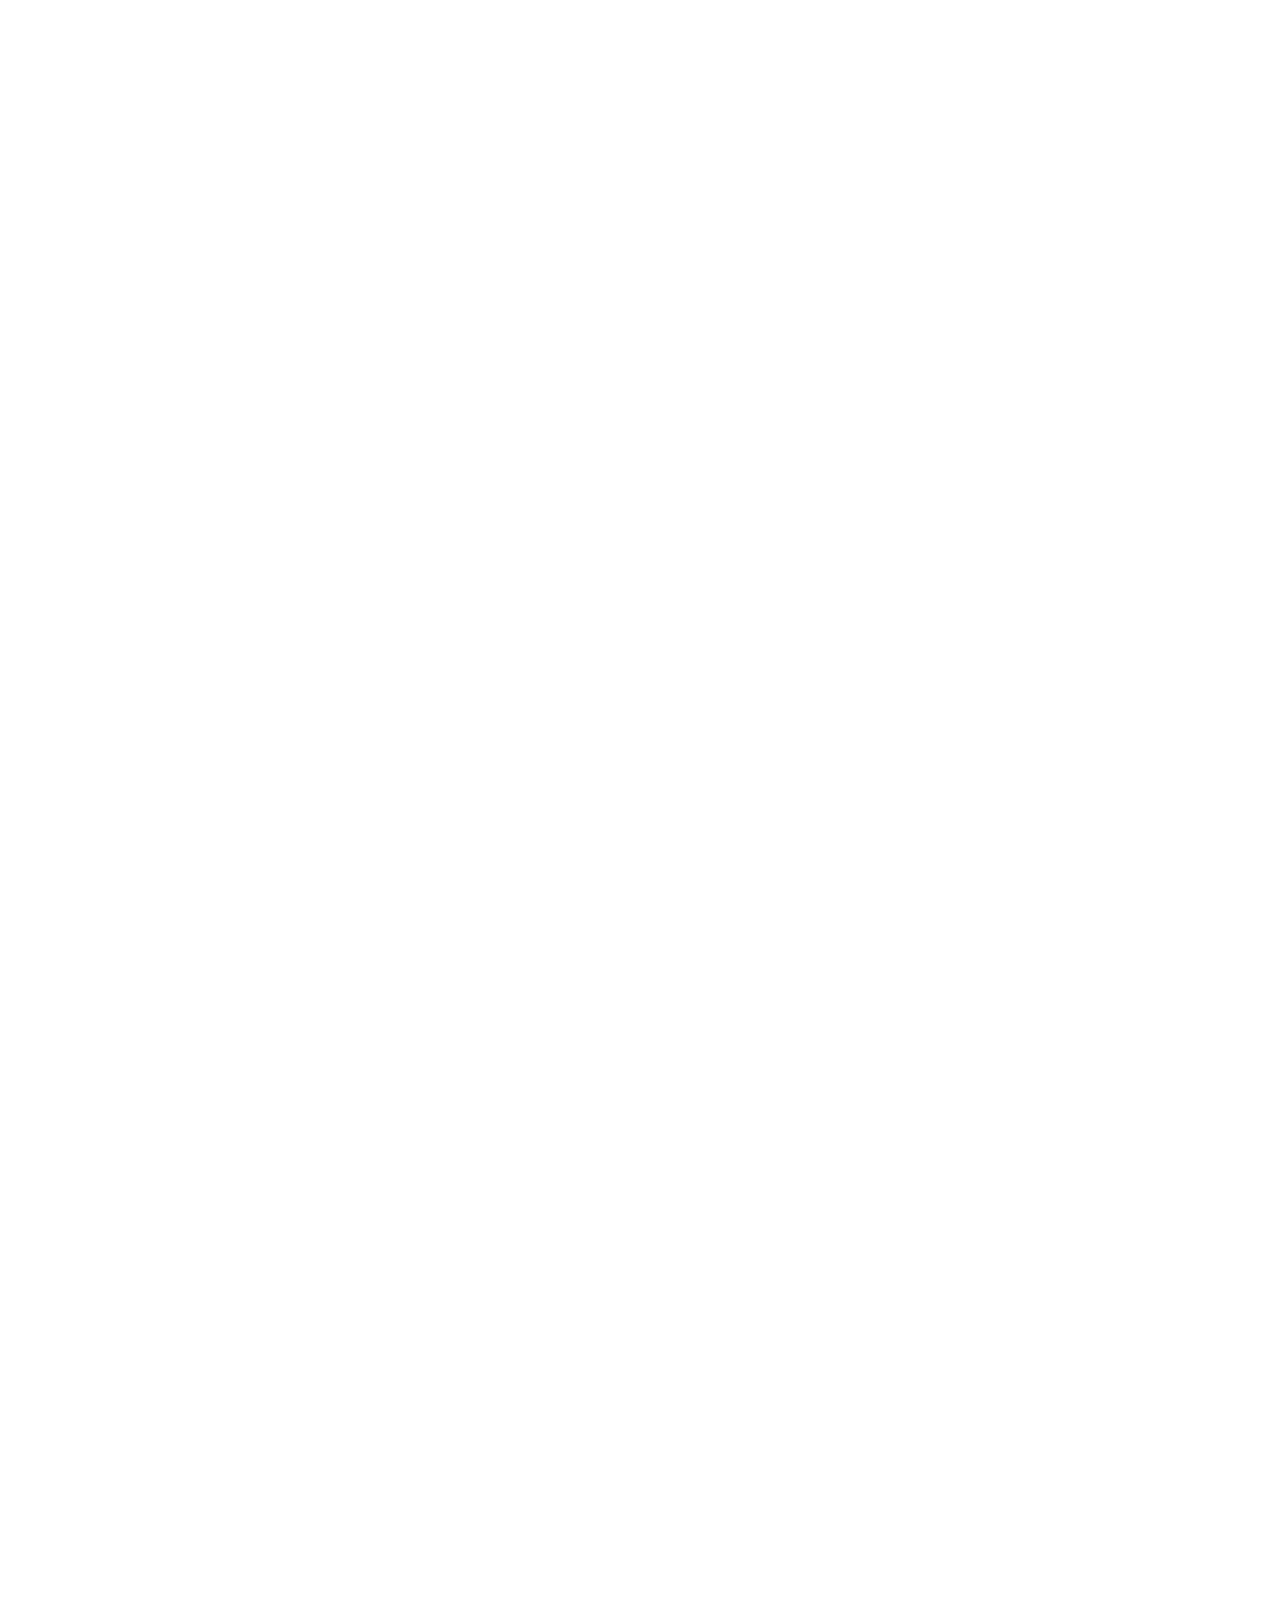
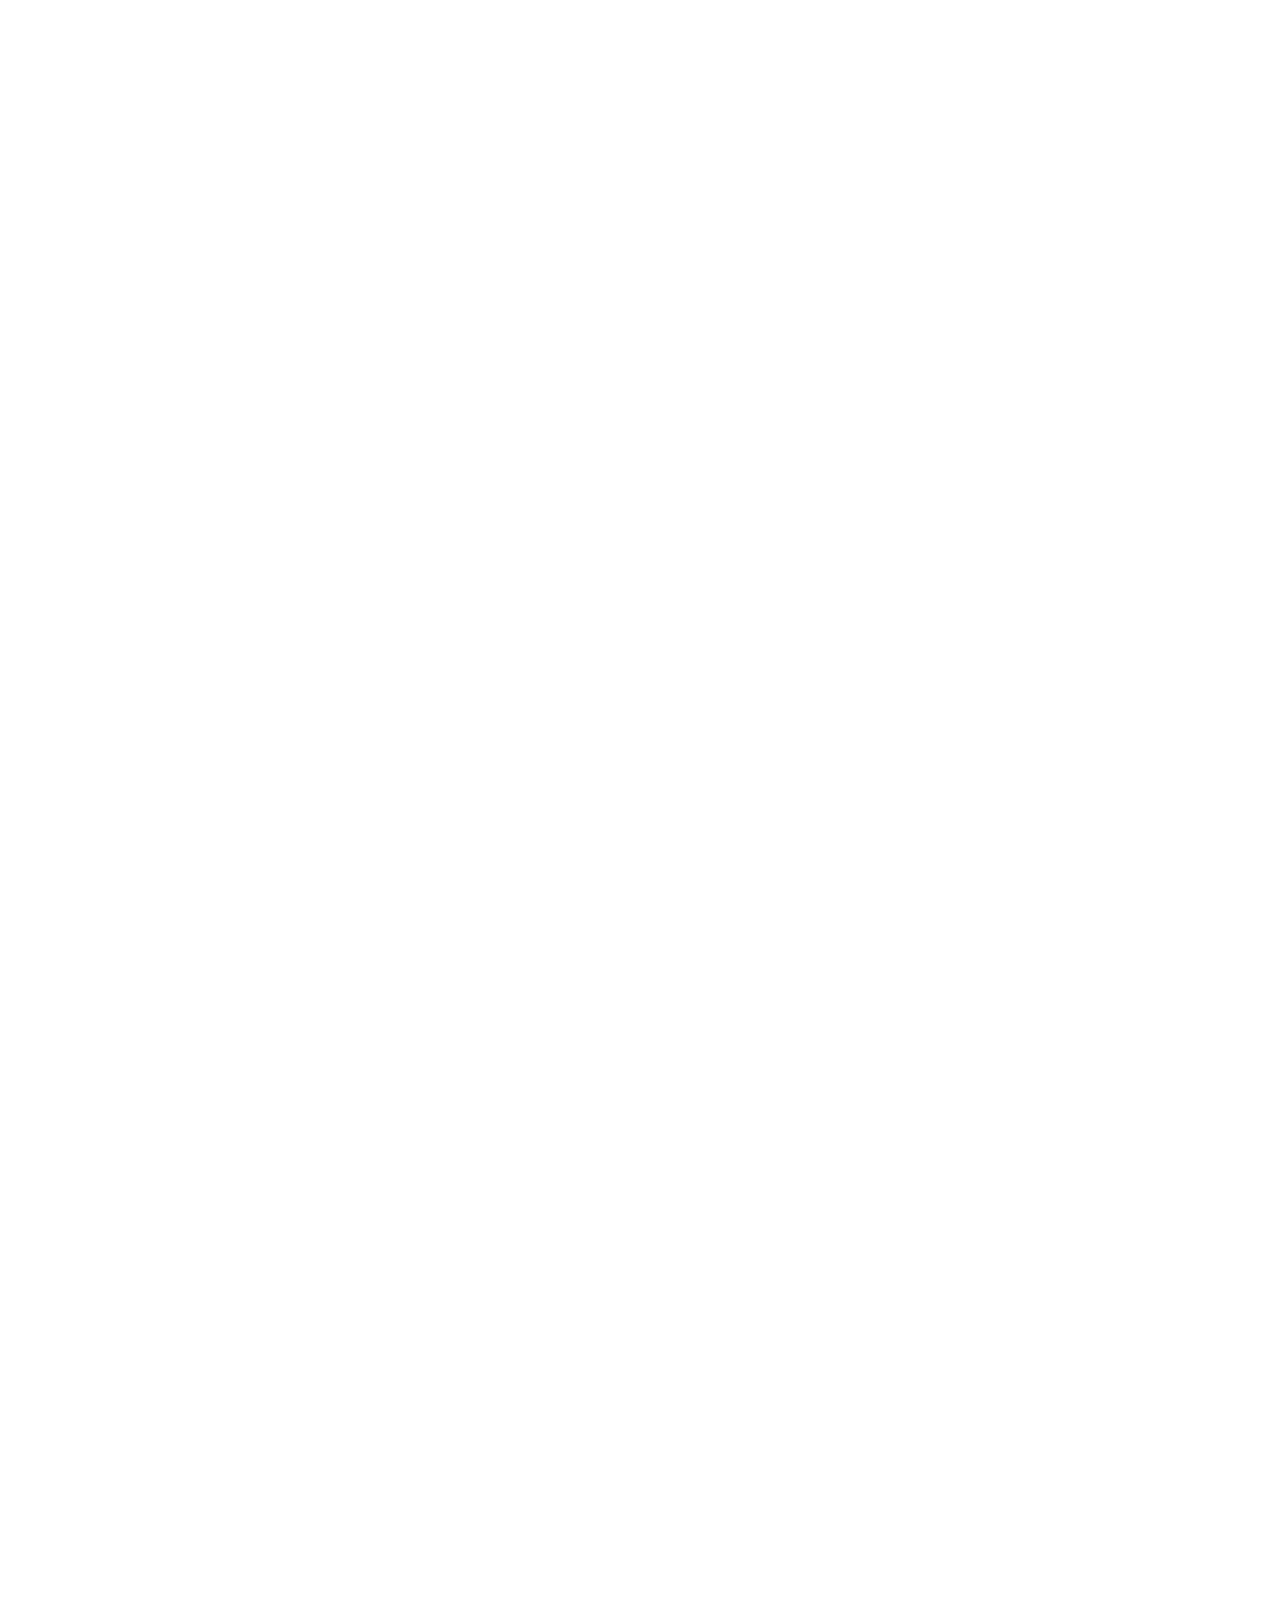
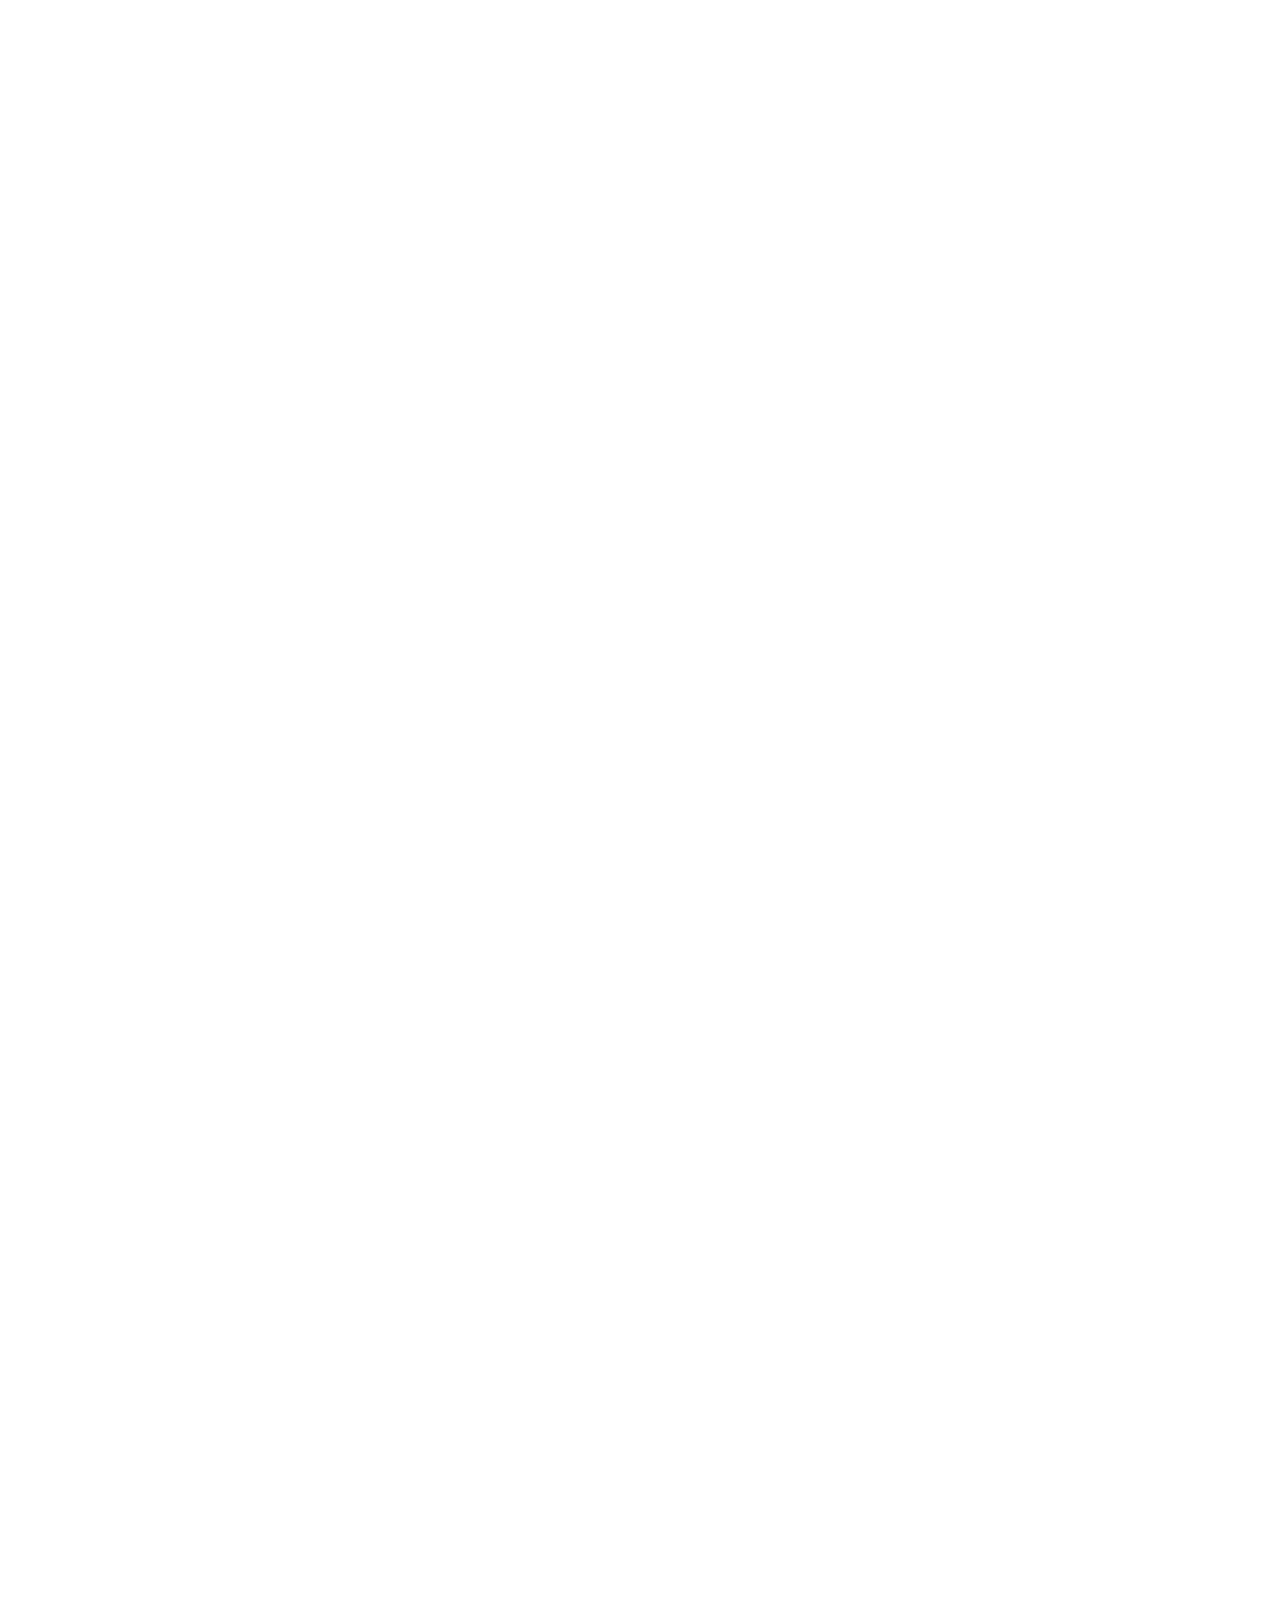
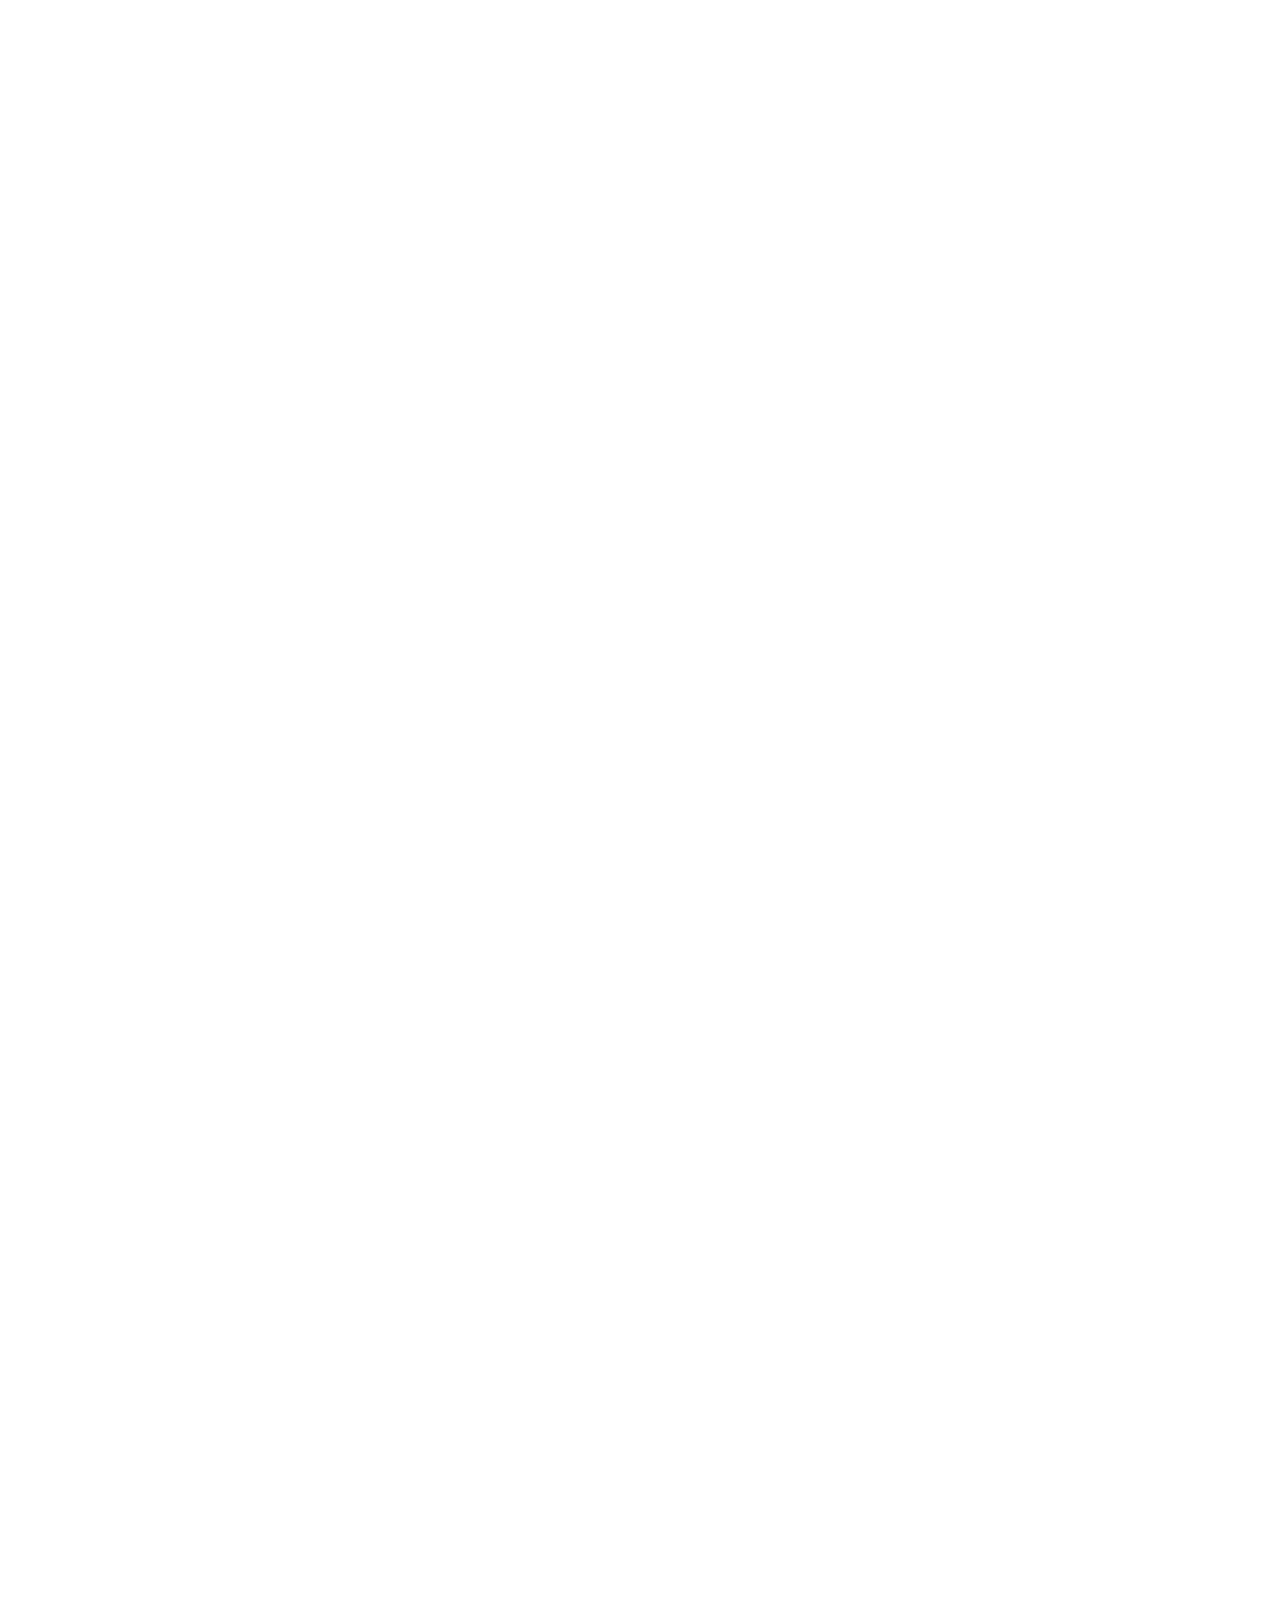
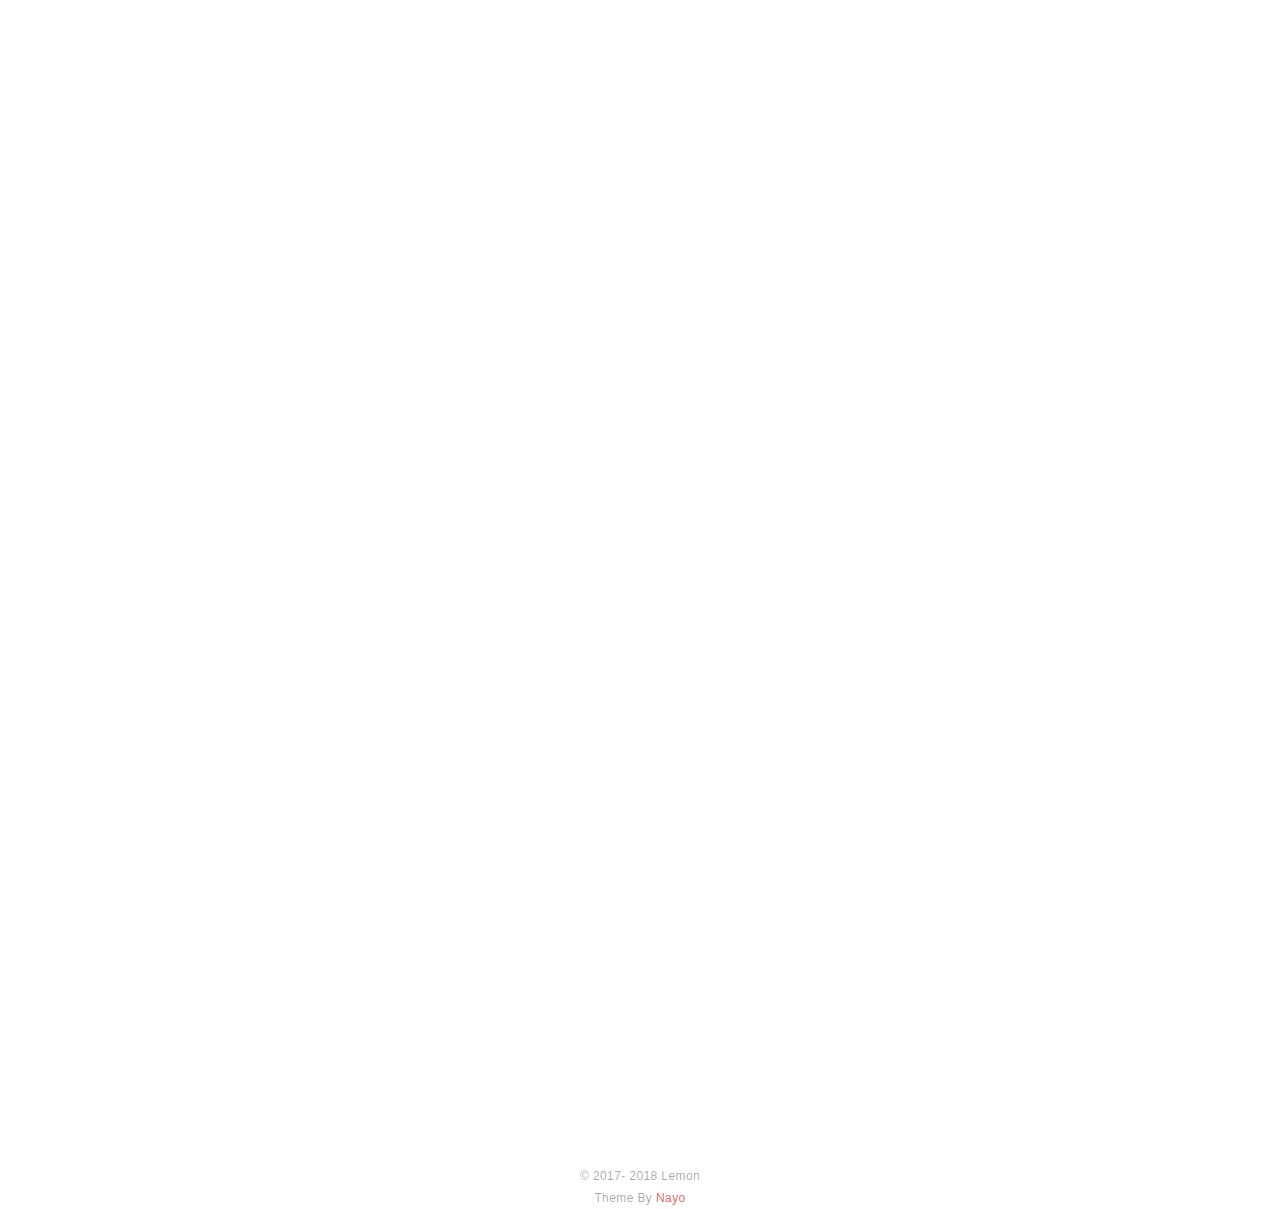
==== commit 3fd47257: "Site updated: 2018-08-08 20:32:56" ====
--- a/index.html
+++ b/index.html
@@ -27,31 +27,31 @@
               
             
 
-              <a class="header-menu-link" id="header-menu-home" href="/">Home</a>     
-
-            
-            
-            
-
-              <a class="header-menu-link" id="header-menu-archives" href="/archives">Archives</a>     
-
-            
-            
-            
-
-              <a class="header-menu-link" id="header-menu-tags" href="/tags">Tags</a>     
-
-            
-            
-            
-
-              <a class="header-menu-link" id="header-menu-about" href="/about">About</a>     
-
-            
-            
-            
-
-              <a class="iconfont icon-menu-search header-menu-link" id="header-menu-search"></a>
+              <a class="header-menu-link" id="header-menu-首页" href="/">Menu.首页</a>     
+
+            
+            
+            
+
+              <a class="header-menu-link" id="header-menu-归档" href="/archives">Menu.归档</a>     
+
+            
+            
+            
+
+              <a class="header-menu-link" id="header-menu-标签" href="/tags">Menu.标签</a>     
+
+            
+            
+            
+
+              <a class="header-menu-link" id="header-menu-关于" href="/about">Menu.关于</a>     
+
+            
+            
+            
+
+              <a class="header-menu-link" id="header-menu-查找" href="/search">Menu.查找</a>     
 
             
                 
@@ -116,6 +116,231 @@
 	   
 	<div class="article-header">
 	    
+		<a class="article-title" href="/2018/08/08/css选择器/">Untitled</a>  
+	       
+		 
+
+		<div class="article-meta">
+			Aug 08, 2018
+			
+		</div>
+	</div>
+
+
+	
+
+    
+	<div class="article-excerpt">	
+		 
+			<h1 id="css选择器"><a href="#css选择器" class="headerlink" title="css选择器"></a>css选择器</h1><ul>
+<li><strong>简单选择器（Simple selectors）：</strong>通过元素类型、<code>class</code> 或 <code>id</code> 匹配一个或多个元素。</li>
+<li><strong>属性选择器（Attribute selectors）</strong>：通过 属性 / 属性值 匹配一个或多个元素。</li>
+<li><strong>伪类（Pseudo-classes）：</strong>匹配处于确定状态的一个或多个元素，比如被鼠标指针悬停的元素，或当前被选中或未选中的复选框，或元素是DOM树中一父节点的第一个子节点。</li>
+<li><strong>伪元素（Pseudo-elements）</strong>:匹配处于相关的确定位置的一个或多个元素，例如每个段落的第一个字，或者某个元素之前生成的内容。 </li>
+<li><strong>组合器（Combinators）</strong>：这里不仅仅是选择器本身，还有以有效的方式组合两个或更多的选择器用于非常特定的选择的方法。例如，你可以只选择divs的直系子节点的段落，或者直接跟在headings后面的段落。</li>
+<li><strong>多用选择器（Multiple selectors）</strong>：这些也不是单独的选择器；这个思路是将以逗号分隔开的多个选择器放在一个CSS规则下面， 以将一组声明应用于由这些选择器选择的所有元素。</li>
+</ul>
+<h2 id="简单选择器"><a href="#简单选择器" class="headerlink" title="简单选择器"></a>简单选择器</h2><ol>
+<li><p>类型选择器（元素选择器）</p>
+<figure class="highlight html"><table><tr><td class="gutter"><pre><span class="line">1</span><br><span class="line">2</span><br></pre></td><td class="code"><pre><span class="line"><span class="tag">&lt;<span class="name">p</span>&gt;</span>I like red.<span class="tag">&lt;/<span class="name">p</span>&gt;</span></span><br><span class="line"><span class="tag">&lt;<span class="name">div</span>&gt;</span>I like blue.<span class="tag">&lt;/<span class="name">div</span>&gt;</span></span><br></pre></td></tr></table></figure>
+ <figure class="highlight css"><table><tr><td class="gutter"><pre><span class="line">1</span><br><span class="line">2</span><br><span class="line">3</span><br><span class="line">4</span><br><span class="line">5</span><br><span class="line">6</span><br></pre></td><td class="code"><pre><span class="line"><span class="selector-tag">p</span>&#123;</span><br><span class="line">    <span class="attribute">color</span>:red;</span><br><span class="line">&#125;</span><br><span class="line"><span class="selector-tag">div</span>&#123;</span><br><span class="line">    <span class="attribute">color</span>:blue;</span><br><span class="line">&#125;</span><br></pre></td></tr></table></figure>
+</li>
+<li><p>类选择器</p>
+ <figure class="highlight html"><table><tr><td class="gutter"><pre><span class="line">1</span><br><span class="line">2</span><br><span class="line">3</span><br><span class="line">4</span><br><span class="line">5</span><br></pre></td><td class="code"><pre><span class="line"><span class="tag">&lt;<span class="name">ul</span>&gt;</span></span><br><span class="line">    <span class="tag">&lt;<span class="name">li</span> <span class="attr">class</span> = <span class="string">"first done"</span>&gt;</span>First<span class="tag">&lt;/<span class="name">li</span>&gt;</span></span><br><span class="line">    <span class="tag">&lt;<span class="name">li</span> <span class="attr">class</span> = <span class="string">"second done"</span>&gt;</span>Second<span class="tag">&lt;/<span class="name">li</span>&gt;</span></span><br><span class="line">    <span class="tag">&lt;<span class="name">li</span> <span class="attr">class</span> = <span class="string">"third"</span>&gt;</span>Third<span class="tag">&lt;/<span class="name">li</span>&gt;</span></span><br><span class="line"><span class="tag">&lt;/<span class="name">ul</span>&gt;</span></span><br></pre></td></tr></table></figure>
+<figure class="highlight css"><table><tr><td class="gutter"><pre><span class="line">1</span><br><span class="line">2</span><br><span class="line">3</span><br><span class="line">4</span><br><span class="line">5</span><br><span class="line">6</span><br></pre></td><td class="code"><pre><span class="line"><span class="selector-class">.first</span>&#123;</span><br><span class="line">    <span class="attribute">font-weight</span>:bold;</span><br><span class="line">&#125;</span><br><span class="line"><span class="selector-class">.done</span>&#123;</span><br><span class="line">    <span class="attribute">text-decoration</span>:line-through;</span><br><span class="line">&#125;</span><br></pre></td></tr></table></figure>
+</li>
+<li><p>ID选择器</p>
+<figure class="highlight html"><table><tr><td class="gutter"><pre><span class="line">1</span><br><span class="line">2</span><br></pre></td><td class="code"><pre><span class="line"><span class="tag">&lt;<span class="name">p</span> <span class="attr">id</span> = <span class="string">"num"</span>&gt;</span> 12345<span class="tag">&lt;/<span class="name">p</span>&gt;</span></span><br><span class="line"><span class="tag">&lt;<span class="name">p</span> <span class="attr">id</span> = <span class="string">"str"</span>&gt;</span>hello,girl.<span class="tag">&lt;/<span class="name">p</span>&gt;</span></span><br></pre></td></tr></table></figure>
+<figure class="highlight css"><table><tr><td class="gutter"><pre><span class="line">1</span><br><span class="line">2</span><br><span class="line">3</span><br><span class="line">4</span><br><span class="line">5</span><br><span class="line">6</span><br><span class="line">7</span><br></pre></td><td class="code"><pre><span class="line"><span class="selector-id">#num</span>&#123;</span><br><span class="line">    <span class="attribute">font-family</span>:cursive;</span><br><span class="line">&#125;</span><br><span class="line"><span class="selector-id">#str</span>&#123;</span><br><span class="line">    <span class="attribute">font-family</span>:monospace;</span><br><span class="line">    <span class="attribute">text-transform</span>:uppercase;</span><br><span class="line">&#125;</span><br></pre></td></tr></table></figure>
+</li>
+<li><p>通用选择器</p>
+<p>它允许选择在一个页面中的所有元素。由于给每个元素应用同样的规则几乎没有什么实际价值，更常见的做法是与其他选择器结合使用。</p>
+</li>
+</ol>
+<h2 id="属性选择器"><a href="#属性选择器" class="headerlink" title="属性选择器"></a>属性选择器</h2><p>1.存在和值选择器</p>
+<ul>
+<li><code>[attr]</code>：该选择器选择包含 attr 属性的所有元素，不论 attr 的值为何。</li>
+<li><code>[attr=val]</code>：该选择器仅选择 attr 属性被赋值为 val 的所有元素。</li>
+<li><code>[attr~=val]</code>：该选择器仅选择具有 attr 属性的元素，选择包含val的所有元素，及时某元素属性还包含有其他属性值。</li>
+</ul>
+<ol start="2">
+<li>子串值属性选择器（伪正则选择器）</li>
+</ol>
+<ul>
+<li><code>[attr|=val]</code> : 选择attr属性的值是 <code>val</code> 或值以 <code>val-</code> 开头的元素（注意，这里的 “-” 不是一个错误，这是用来处理语言编码的）。</li>
+<li><code>[attr^=val]</code> : 选择attr属性的值以 <code>val</code> 开头（包括 <code>val</code>）的元素。</li>
+<li><code>[attr$=val]</code> : 选择attr属性的值以 <code>val</code> 结尾（包括 <code>val</code>）的元素。</li>
+<li><code>[attr*=val]</code> : 选择attr属性的值中包含子字符串 <code>val</code> 的元素（一个子字符串就是一个字符串的一部分而已，例如，”cat“ 是 字符串 ”caterpillar“ 的子字符串）。</li>
+</ul>
+<h2 id="伪类"><a href="#伪类" class="headerlink" title="伪类"></a>伪类</h2><p>表示某一元素在某一状态下呈现出另一种样式。</p>
+<p>:link     未点击的状态</p>
+<p>:hover    用户鼠标悬停</p>
+<p>:active  点击链接，在抬起前的状态</p>
+<p>:visited  已经点击访问过的状态</p>
+<p>:not   e.g. </p>
+<figure class="highlight plain"><table><tr><td class="gutter"><pre><span class="line">1</span><br><span class="line">2</span><br><span class="line">3</span><br><span class="line">4</span><br><span class="line">5</span><br><span class="line">6</span><br></pre></td><td class="code"><pre><span class="line">&lt;p class = &quot;fancy&quot;&gt;good&lt;/p&gt;</span><br><span class="line">&lt;p&gt;hello&lt;/p&gt;</span><br><span class="line">/*选择类名不是fancy的&lt;p&gt;元素*/</span><br><span class="line">p:not(.fancy)&#123;</span><br><span class="line">    color:green;</span><br><span class="line">&#125;</span><br></pre></td></tr></table></figure>
+<p>:checked</p>
+
+		  	  
+	</div>
+
+	<div class="article-bottom">
+		<a class="article-readmore" href="/2018/08/08/css选择器/">Continue</a> 	
+	</div>	
+    
+</article>     
+     	
+    	  	
+  		
+    			
+
+<article class="article">		
+	   
+	<div class="article-header">
+	    
+		<a class="article-title" href="/2018/08/08/button不同的构建/">Untitled</a>  
+	       
+		 
+
+		<div class="article-meta">
+			Aug 08, 2018
+			
+		</div>
+	</div>
+
+
+	
+
+    
+	<div class="article-excerpt">	
+		 
+			<p>关于 “button”</p>
+<p>在日常编码的过程中，发现有时候使用</p>
+<figure class="highlight plain"><table><tr><td class="gutter"><pre><span class="line">1</span><br><span class="line">2</span><br><span class="line">3</span><br></pre></td><td class="code"><pre><span class="line">&lt;input type = &quot;submit&quot;&gt;</span><br><span class="line">&lt;input type = &quot;button&quot;&gt;</span><br><span class="line">&lt;button&gt;&lt;/button&gt;</span><br></pre></td></tr></table></figure>
+<p>查了一下资料，来做一个小结</p>
+<ol>
+<li>\<input type="submit">  当用户点击时，会自动提交表单。</li>
+<li>\<input type="button">  显示是一个按钮，但是如何没有js的处理，按下去是没有行为的。</li>
+<li>\<button>\</button>   button元素可能包含内容，文本或图像等内容。还有一些旧版本的浏览器的兼容问题。注意：始终规定type的属性，不同浏览器默认的type属性不一样，Internet Explorer 的默认类型是 “button”，而其他浏览器中（包括 W3C 规范）的默认值是 “submit”。</li>
+<li>还有可以用其他标签加上样式，点击事件等伪装成一个按钮。</li>
+</ol>
+
+		  	  
+	</div>
+
+	<div class="article-bottom">
+		<a class="article-readmore" href="/2018/08/08/button不同的构建/">Continue</a> 	
+	</div>	
+    
+</article>     
+     	
+    	  	
+  		
+    			
+
+<article class="article">		
+	   
+	<div class="article-header">
+	    
+		<a class="article-title" href="/2018/08/08/Browserify：浏览器加载Node.js模块/">Untitled</a>  
+	       
+		 
+
+		<div class="article-meta">
+			Aug 08, 2018
+			
+		</div>
+	</div>
+
+
+	
+
+    
+	<div class="article-excerpt">	
+		 
+			<h1 id="Browserify：浏览器加载Node-js模块"><a href="#Browserify：浏览器加载Node-js模块" class="headerlink" title="Browserify：浏览器加载Node.js模块"></a>Browserify：浏览器加载Node.js模块</h1><p>转载于<a href="https://javascript.ruanyifeng.com/tool/browserify.html" target="_blank" rel="noopener">https://javascript.ruanyifeng.com/tool/browserify.html</a></p>
+<p>随着JavaScript程序逐渐模块化，在ECMAScript 6推出官方的模块处理方案之前，有两种方案在实践中广泛采用：一种是AMD模块规范，针对模块的异步加载，主要用于浏览器端；另一种是CommonJS规范，针对模块的同步加载，主要用于服务器端，即node.js环境。</p>
+<p>Browserify是一个node.js模块，主要用于改写现有的CommonJS模块，使得浏览器端也可以使用这些模块。使用下面的命令，在全局环境下安装Browserify。</p>
+<figure class="highlight plain"><table><tr><td class="gutter"><pre><span class="line">1</span><br></pre></td><td class="code"><pre><span class="line">$ npm install -g browserify</span><br></pre></td></tr></table></figure>
+<h2 id="基本用法"><a href="#基本用法" class="headerlink" title="基本用法"></a>基本用法</h2><p>先看一个例子。假定有一个很简单的CommonJS模块文件foo.js。</p>
+<figure class="highlight plain"><table><tr><td class="gutter"><pre><span class="line">1</span><br><span class="line">2</span><br><span class="line">3</span><br><span class="line">4</span><br><span class="line">5</span><br></pre></td><td class="code"><pre><span class="line">// foo.js</span><br><span class="line"></span><br><span class="line">module.exports = function(x) &#123;</span><br><span class="line">  console.log(x);</span><br><span class="line">&#125;;</span><br></pre></td></tr></table></figure>
+<p>然后，还有一个main.js文件，用来加载foo模块。</p>
+<figure class="highlight plain"><table><tr><td class="gutter"><pre><span class="line">1</span><br><span class="line">2</span><br><span class="line">3</span><br><span class="line">4</span><br></pre></td><td class="code"><pre><span class="line">// main.js</span><br><span class="line"></span><br><span class="line">var foo = require(&quot;./foo&quot;);</span><br><span class="line">foo(&quot;Hi&quot;);</span><br></pre></td></tr></table></figure>
+<p>使用Browserify，将main.js转化为浏览器可以加载的脚本compiled.js。</p>
+<figure class="highlight plain"><table><tr><td class="gutter"><pre><span class="line">1</span><br><span class="line">2</span><br><span class="line">3</span><br><span class="line">4</span><br><span class="line">5</span><br><span class="line">6</span><br><span class="line">7</span><br><span class="line">8</span><br><span class="line">9</span><br></pre></td><td class="code"><pre><span class="line">browserify main.js &gt; compiled.js</span><br><span class="line"></span><br><span class="line"># 或者</span><br><span class="line"></span><br><span class="line">browserify main &gt; compiled.js</span><br><span class="line"></span><br><span class="line"># 或者</span><br><span class="line"></span><br><span class="line">browserify main.js -o compiled.js</span><br></pre></td></tr></table></figure>
+<p>之所以转化后的文件叫做compiled.js，是因为该文件不仅包括了main.js，还包括了它所依赖的foo.js。两者打包在一起，保证浏览器加载时的依赖关系。</p>
+<figure class="highlight plain"><table><tr><td class="gutter"><pre><span class="line">1</span><br></pre></td><td class="code"><pre><span class="line">&lt;script src=&quot;compiled.js&quot;&gt;&lt;/script&gt;</span><br></pre></td></tr></table></figure>
+<p>使用上面的命令，在浏览器中运行compiled.js，控制台会显示Hi。</p>
+<p>我们再看一个在服务器端的backbone模块转为客户端backbone模块的例子。先安装backbone和它所依赖的jQuery模块。</p>
+<figure class="highlight plain"><table><tr><td class="gutter"><pre><span class="line">1</span><br></pre></td><td class="code"><pre><span class="line">npm install backbone jquery</span><br></pre></td></tr></table></figure>
+<p>然后，新建一个main.js文件。</p>
+<figure class="highlight plain"><table><tr><td class="gutter"><pre><span class="line">1</span><br><span class="line">2</span><br><span class="line">3</span><br><span class="line">4</span><br><span class="line">5</span><br><span class="line">6</span><br><span class="line">7</span><br><span class="line">8</span><br><span class="line">9</span><br><span class="line">10</span><br><span class="line">11</span><br><span class="line">12</span><br><span class="line">13</span><br></pre></td><td class="code"><pre><span class="line">// main.js</span><br><span class="line"></span><br><span class="line">var Backbone = require(&apos;backbone&apos;);</span><br><span class="line">var $ = Backbone.$ = require(&apos;jquery/dist/jquery&apos;)(window);</span><br><span class="line"></span><br><span class="line">var AppView = Backbone.View.extend(&#123;</span><br><span class="line">  render: function()&#123;</span><br><span class="line">    $(&apos;main&apos;).append(&apos;&lt;h1&gt;Browserify is a great tool.&lt;/h1&gt;&apos;);</span><br><span class="line">  &#125;</span><br><span class="line">&#125;);</span><br><span class="line"></span><br><span class="line">var appView = new AppView();</span><br><span class="line">appView.render();</span><br></pre></td></tr></table></figure>
+<p>接着，使用browserify将main.js转为app.js。</p>
+<figure class="highlight plain"><table><tr><td class="gutter"><pre><span class="line">1</span><br></pre></td><td class="code"><pre><span class="line">browserify main.js -o app.js</span><br></pre></td></tr></table></figure>
+<p>app.js就可以直接插入HTML网页了。</p>
+<figure class="highlight plain"><table><tr><td class="gutter"><pre><span class="line">1</span><br></pre></td><td class="code"><pre><span class="line">&lt;script src=&quot;app.js&quot;&gt;&lt;/script&gt;</span><br></pre></td></tr></table></figure>
+<p>注意，只要插入app.js一个文件就可以了，完全不需要再加载backbone.js和jQuery了。</p>
+<h2 id="管理前端模块"><a href="#管理前端模块" class="headerlink" title="管理前端模块"></a>管理前端模块</h2><p>Browserify的主要作用是将CommonJS模块转为浏览器可以调用的格式，但是纯粹的前端模块，也可以用它打包。</p>
+<p>首先，新建一个项目目录，添加package.json文件。</p>
+<figure class="highlight plain"><table><tr><td class="gutter"><pre><span class="line">1</span><br><span class="line">2</span><br><span class="line">3</span><br><span class="line">4</span><br></pre></td><td class="code"><pre><span class="line">&#123;</span><br><span class="line">  &quot;name&quot;: &quot;demo&quot;,</span><br><span class="line">  &quot;version&quot;: &quot;1.0.0&quot;</span><br><span class="line">&#125;</span><br></pre></td></tr></table></figure>
+<p>接着，新建index.html。</p>
+<figure class="highlight plain"><table><tr><td class="gutter"><pre><span class="line">1</span><br><span class="line">2</span><br><span class="line">3</span><br><span class="line">4</span><br><span class="line">5</span><br><span class="line">6</span><br><span class="line">7</span><br><span class="line">8</span><br><span class="line">9</span><br><span class="line">10</span><br><span class="line">11</span><br><span class="line">12</span><br></pre></td><td class="code"><pre><span class="line">&lt;!doctype html&gt;</span><br><span class="line">&lt;html&gt;</span><br><span class="line">&lt;head&gt;</span><br><span class="line">  &lt;title&gt;npm and jQuery demo&lt;/title&gt;</span><br><span class="line">&lt;/head&gt;</span><br><span class="line">&lt;body&gt;</span><br><span class="line">  &lt;span class=&quot;title-tipso tipso_style&quot; title=&quot;This is a loaded TIPSO!&quot;&gt;</span><br><span class="line">    Roll over to see the tip</span><br><span class="line">  &lt;/span&gt;</span><br><span class="line">  &lt;script src=&quot;./bundle.js&quot;/&gt;</span><br><span class="line">&lt;/body&gt;</span><br><span class="line">&lt;/html&gt;</span><br></pre></td></tr></table></figure>
+<p>上面代码中的bundle.js，就是Browserify打包后将生成的文件。</p>
+<p>然后，安装jquery和它的插件。</p>
+<figure class="highlight plain"><table><tr><td class="gutter"><pre><span class="line">1</span><br></pre></td><td class="code"><pre><span class="line">$ npm install --save jquery tipso</span><br></pre></td></tr></table></figure>
+<p>接着，新建一个文件entry.js。</p>
+<figure class="highlight plain"><table><tr><td class="gutter"><pre><span class="line">1</span><br><span class="line">2</span><br><span class="line">3</span><br><span class="line">4</span><br><span class="line">5</span><br><span class="line">6</span><br></pre></td><td class="code"><pre><span class="line">global.jQuery = require(&apos;jquery&apos;);</span><br><span class="line">require(&apos;tipso&apos;);</span><br><span class="line"></span><br><span class="line">jQuery(function()&#123;</span><br><span class="line">  jQuery(&apos;.title-tipso&apos;).tipso();</span><br><span class="line">&#125;);</span><br></pre></td></tr></table></figure>
+<p>上面的文件中，第一行之所以要把jQuery写成global的属性，是为了转码之后，它可以变成一个全局变量。</p>
+<p>最后，Browserify打包。</p>
+<figure class="highlight plain"><table><tr><td class="gutter"><pre><span class="line">1</span><br></pre></td><td class="code"><pre><span class="line">$ browserify entry.js --debug &gt; bundle.js</span><br></pre></td></tr></table></figure>
+<p>上面代码中，–debug参数表示在打包后的文件中加入source map以便除错。</p>
+<p>这时，浏览器打开index.html，脚本已经可以运行。如果不希望将jQuery一起打包，而是通过CDN加载，可以使用browserify-shim模块。</p>
+<p>另外一个问题是，某些jQuery插件还有自带的CSS文件，这时可以安装parcelify模块。</p>
+<figure class="highlight plain"><table><tr><td class="gutter"><pre><span class="line">1</span><br></pre></td><td class="code"><pre><span class="line">$ npm install -g parcelify</span><br></pre></td></tr></table></figure>
+<p>然后，在package.json中写入规则，声明CSS文件的位置。</p>
+<figure class="highlight plain"><table><tr><td class="gutter"><pre><span class="line">1</span><br><span class="line">2</span><br><span class="line">3</span><br></pre></td><td class="code"><pre><span class="line">&quot;style&quot;: [</span><br><span class="line">  &quot;./node_modules/tipso/src/tipso.css&quot;</span><br><span class="line">]</span><br></pre></td></tr></table></figure>
+<p>接着，运行parcelify进行CSS打包。</p>
+<figure class="highlight plain"><table><tr><td class="gutter"><pre><span class="line">1</span><br></pre></td><td class="code"><pre><span class="line">$ parcelify entry.js -c bundle.css</span><br></pre></td></tr></table></figure>
+<p>最后，将打包后的CSS文件插入index.html。</p>
+<figure class="highlight plain"><table><tr><td class="gutter"><pre><span class="line">1</span><br></pre></td><td class="code"><pre><span class="line">&lt;link rel=&quot;stylesheet&quot; href=&quot;bundle.css&quot; /&gt;</span><br></pre></td></tr></table></figure>
+<h2 id="生成前端模块"><a href="#生成前端模块" class="headerlink" title="生成前端模块"></a>生成前端模块</h2><p>有时，我们只是希望将node.js的模块，移植到浏览器，使得浏览器端可以调用。这时，可以采用browserify的-r参数（–require的简写）。</p>
+<figure class="highlight plain"><table><tr><td class="gutter"><pre><span class="line">1</span><br></pre></td><td class="code"><pre><span class="line">browserify -r through -r ./my-file.js:my-module &gt; bundle.js</span><br></pre></td></tr></table></figure>
+<p>上面代码将through和my-file.js（后面的冒号表示指定模块名为my-module）都做成了模块，可以在其他script标签中调用。</p>
+<figure class="highlight plain"><table><tr><td class="gutter"><pre><span class="line">1</span><br><span class="line">2</span><br><span class="line">3</span><br><span class="line">4</span><br><span class="line">5</span><br><span class="line">6</span><br></pre></td><td class="code"><pre><span class="line">&lt;script src=&quot;bundle.js&quot;&gt;&lt;/script&gt;</span><br><span class="line">&lt;script&gt;</span><br><span class="line">  var through = require(&apos;through&apos;);</span><br><span class="line">  var myModule = require(&apos;my-module&apos;);</span><br><span class="line">  /* ... */</span><br><span class="line">&lt;/script&gt;</span><br></pre></td></tr></table></figure>
+<p>可以看到，-r参数的另一个作用，就是为浏览器端提供require方法。</p>
+<h2 id="脚本文件的实时生成"><a href="#脚本文件的实时生成" class="headerlink" title="脚本文件的实时生成"></a>脚本文件的实时生成</h2><p>Browserify还可以实时生成脚本文件。</p>
+<p>下面是一个服务器端脚本，启动Web服务器之后，外部用户每次访问这个脚本，它的内容是实时生成的。</p>
+<figure class="highlight plain"><table><tr><td class="gutter"><pre><span class="line">1</span><br><span class="line">2</span><br><span class="line">3</span><br><span class="line">4</span><br><span class="line">5</span><br><span class="line">6</span><br><span class="line">7</span><br><span class="line">8</span><br><span class="line">9</span><br><span class="line">10</span><br><span class="line">11</span><br><span class="line">12</span><br></pre></td><td class="code"><pre><span class="line">var browserify = require(&apos;browserify&apos;);</span><br><span class="line">var http = require(&apos;http&apos;);</span><br><span class="line"></span><br><span class="line">http.createServer(function (req, res) &#123;</span><br><span class="line">  if (req.url === &apos;/bundle.js&apos;) &#123;</span><br><span class="line">    res.setHeader(&apos;content-type&apos;, &apos;application/javascript&apos;);</span><br><span class="line">    var b = browserify(__dirname + &apos;/main.js&apos;).bundle();</span><br><span class="line">    b.on(&apos;error&apos;, console.error);</span><br><span class="line">    b.pipe(res);</span><br><span class="line">  &#125;</span><br><span class="line">  else res.writeHead(404, &apos;not found&apos;)</span><br><span class="line">&#125;);</span><br></pre></td></tr></table></figure>
+<h2 id="browserify-middleware模块"><a href="#browserify-middleware模块" class="headerlink" title="browserify-middleware模块"></a>browserify-middleware模块</h2><p>上面是将服务器端模块直接转为客户端脚本，然后在网页中调用这个转化后的脚本文件。还有一种思路是，在运行时动态转换模块，这就需要用到<a href="https://github.com/ForbesLindesay/browserify-middleware" target="_blank" rel="noopener">browserify-middleware模块</a>。</p>
+<p>比如，网页中需要加载app.js，它是从main.js转化过来的。</p>
+<figure class="highlight plain"><table><tr><td class="gutter"><pre><span class="line">1</span><br><span class="line">2</span><br><span class="line">3</span><br></pre></td><td class="code"><pre><span class="line">&lt;!-- index.html --&gt;</span><br><span class="line"></span><br><span class="line">&lt;script src=&quot;app.js&quot;&gt;&lt;/script&gt;</span><br></pre></td></tr></table></figure>
+<p>你可以在服务器端静态生成一个app.js文件，也可以让它动态生成。这就需要用browserify-middleware模块，服务器端脚本要像下面这样写。</p>
+<figure class="highlight plain"><table><tr><td class="gutter"><pre><span class="line">1</span><br><span class="line">2</span><br><span class="line">3</span><br><span class="line">4</span><br><span class="line">5</span><br><span class="line">6</span><br><span class="line">7</span><br><span class="line">8</span><br><span class="line">9</span><br></pre></td><td class="code"><pre><span class="line">var browserify = require(&apos;browserify-middleware&apos;);</span><br><span class="line">var express = require(&apos;express&apos;);</span><br><span class="line">var app = express();</span><br><span class="line"></span><br><span class="line">app.get(&apos;/app.js&apos;, browserify(&apos;./client/main.js&apos;));</span><br><span class="line"></span><br><span class="line">app.get(&apos;/&apos;, function(req, res)&#123;</span><br><span class="line">  res.render(&apos;index.html&apos;);</span><br><span class="line">&#125;);</span><br></pre></td></tr></table></figure>
+<h2 id="参考链接"><a href="#参考链接" class="headerlink" title="参考链接"></a>参考链接</h2><ul>
+<li>Jack Franklin, <a href="http://javascriptplayground.com/blog/2013/09/browserify/" target="_blank" rel="noopener">Dependency Management with Browserify</a></li>
+<li>Seth Vincent, <a href="http://learnjs.io/blog/2013/12/22/express-and-browserify/" target="_blank" rel="noopener">Using Browserify with Express</a></li>
+<li>Patrick Mulder, <a href="http://thinkingonthinking.com/unix-in-the-browser/" target="_blank" rel="noopener">Browserify - Unix in the browser</a></li>
+<li>Patrick Catanzariti, <a href="http://www.sitepoint.com/getting-started-browserify/" target="_blank" rel="noopener">Getting Started with Browserify</a></li>
+<li>Lin Clark, <a href="http://blog.npmjs.org/post/112064849860/using-jquery-plugins-with-npm" target="_blank" rel="noopener">Using jQuery plugins with npm</a></li>
+</ul>
+
+		  	  
+	</div>
+
+	<div class="article-bottom">
+		<a class="article-readmore" href="/2018/08/08/Browserify：浏览器加载Node.js模块/">Continue</a> 	
+	</div>	
+    
+</article>     
+     	
+    	  	
+  		
+    			
+
+<article class="article">		
+	   
+	<div class="article-header">
+	    
 		<a class="article-title" href="/2018/08/08/hello-world/">Hello World</a>  
 	       
 		 
@@ -166,14 +391,6 @@
 
   
     
-    <div class="search-container sildeUpMin">
-        <div class="search-header">
-            <input type="text" placeholder="Typing Something here." id="search-input" class="search-input">  
-            <span class="search-cancel iconfont icon-cancel"></span>
-        </div>
-        <div id="search-result" class="search-result"></div>
-    </div>
- 
      <div class="mobile-menu">      
 
       
@@ -183,31 +400,32 @@
          
             
 
-            <a class="mobile-menu-link" href="/">Home
+            <a class="mobile-menu-link" href="/">Menu.首页
             </a>
             
          
             
 
-            <a class="mobile-menu-link" href="/archives">Archives
+            <a class="mobile-menu-link" href="/archives">Menu.归档
             </a>
             
          
             
 
-            <a class="mobile-menu-link" href="/tags">Tags
+            <a class="mobile-menu-link" href="/tags">Menu.标签
             </a>
             
          
             
 
-            <a class="mobile-menu-link" href="/about">About
+            <a class="mobile-menu-link" href="/about">Menu.关于
             </a>
             
          
-                          
-
-            <a class="mobile-menu-link mobile-menu-search" href="#">Search </a>                 
+            
+
+            <a class="mobile-menu-link" href="/search">Menu.查找
+            </a>
             
          
       
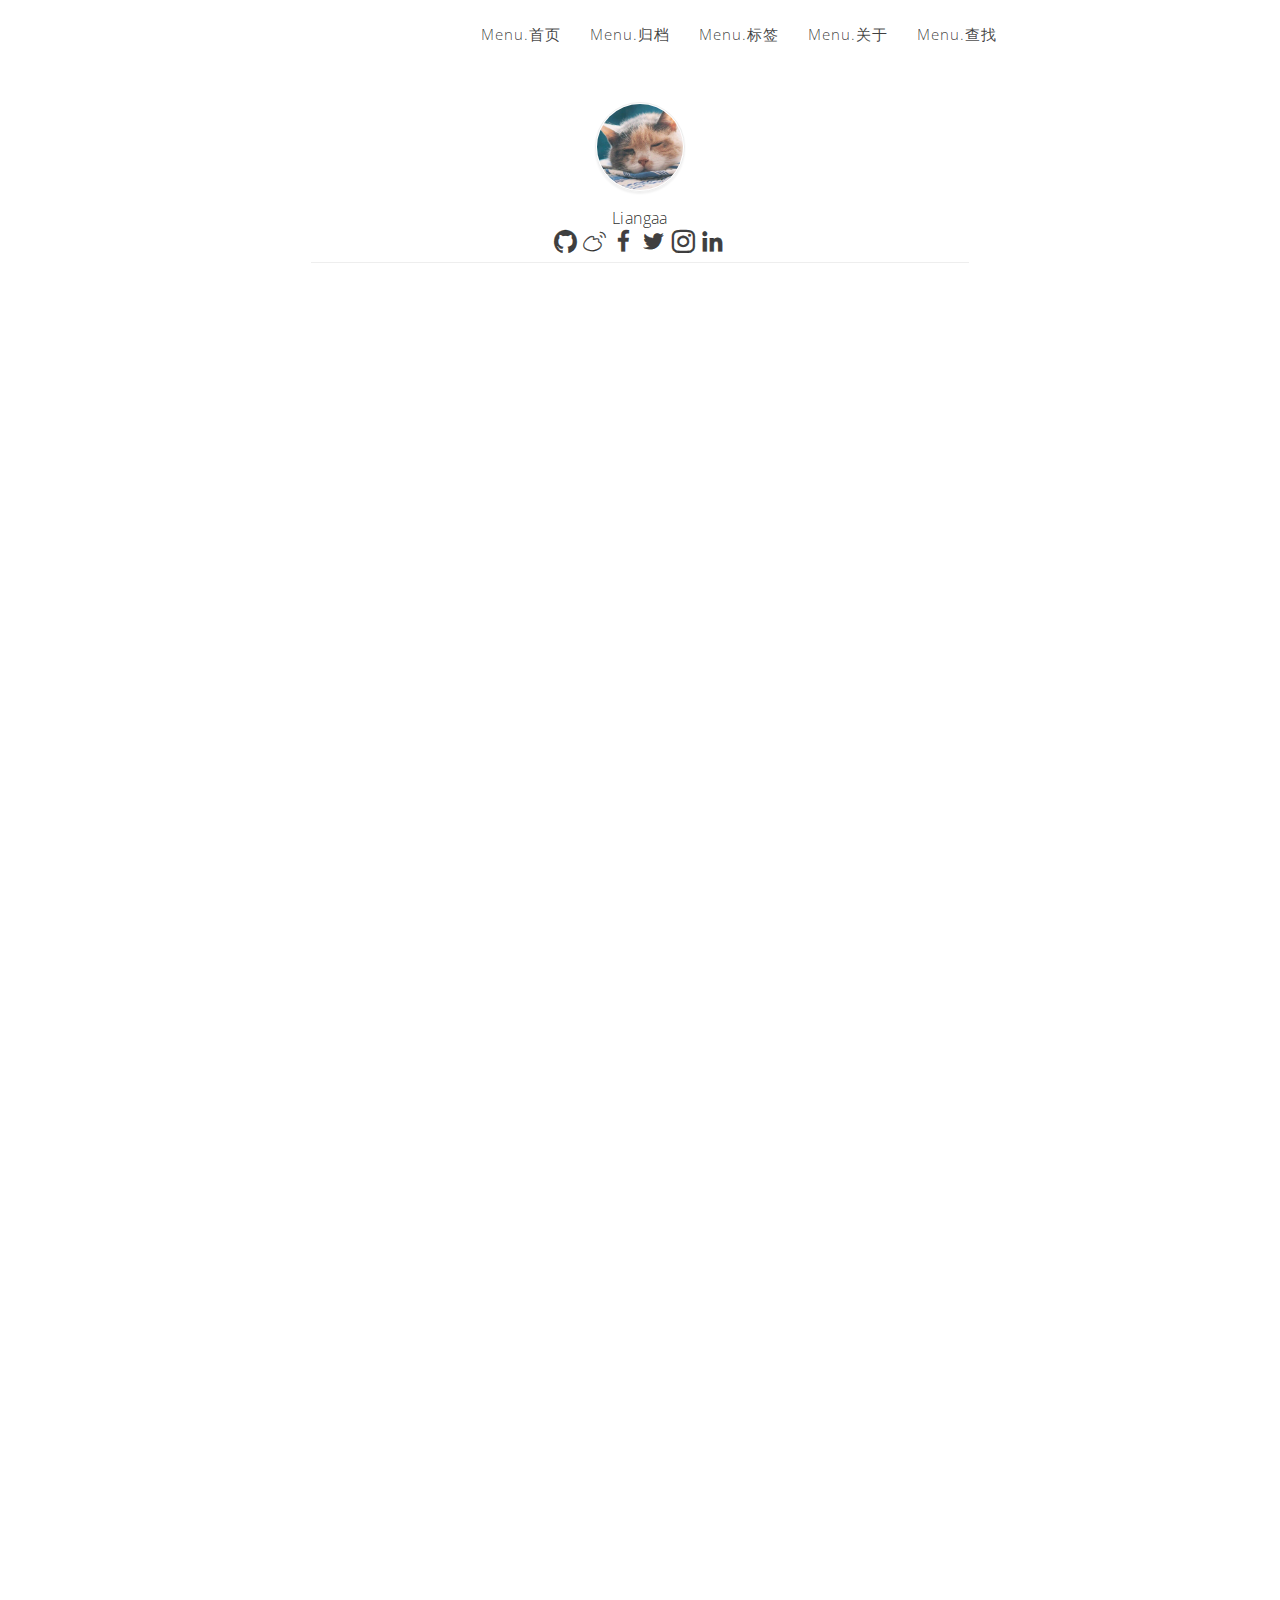
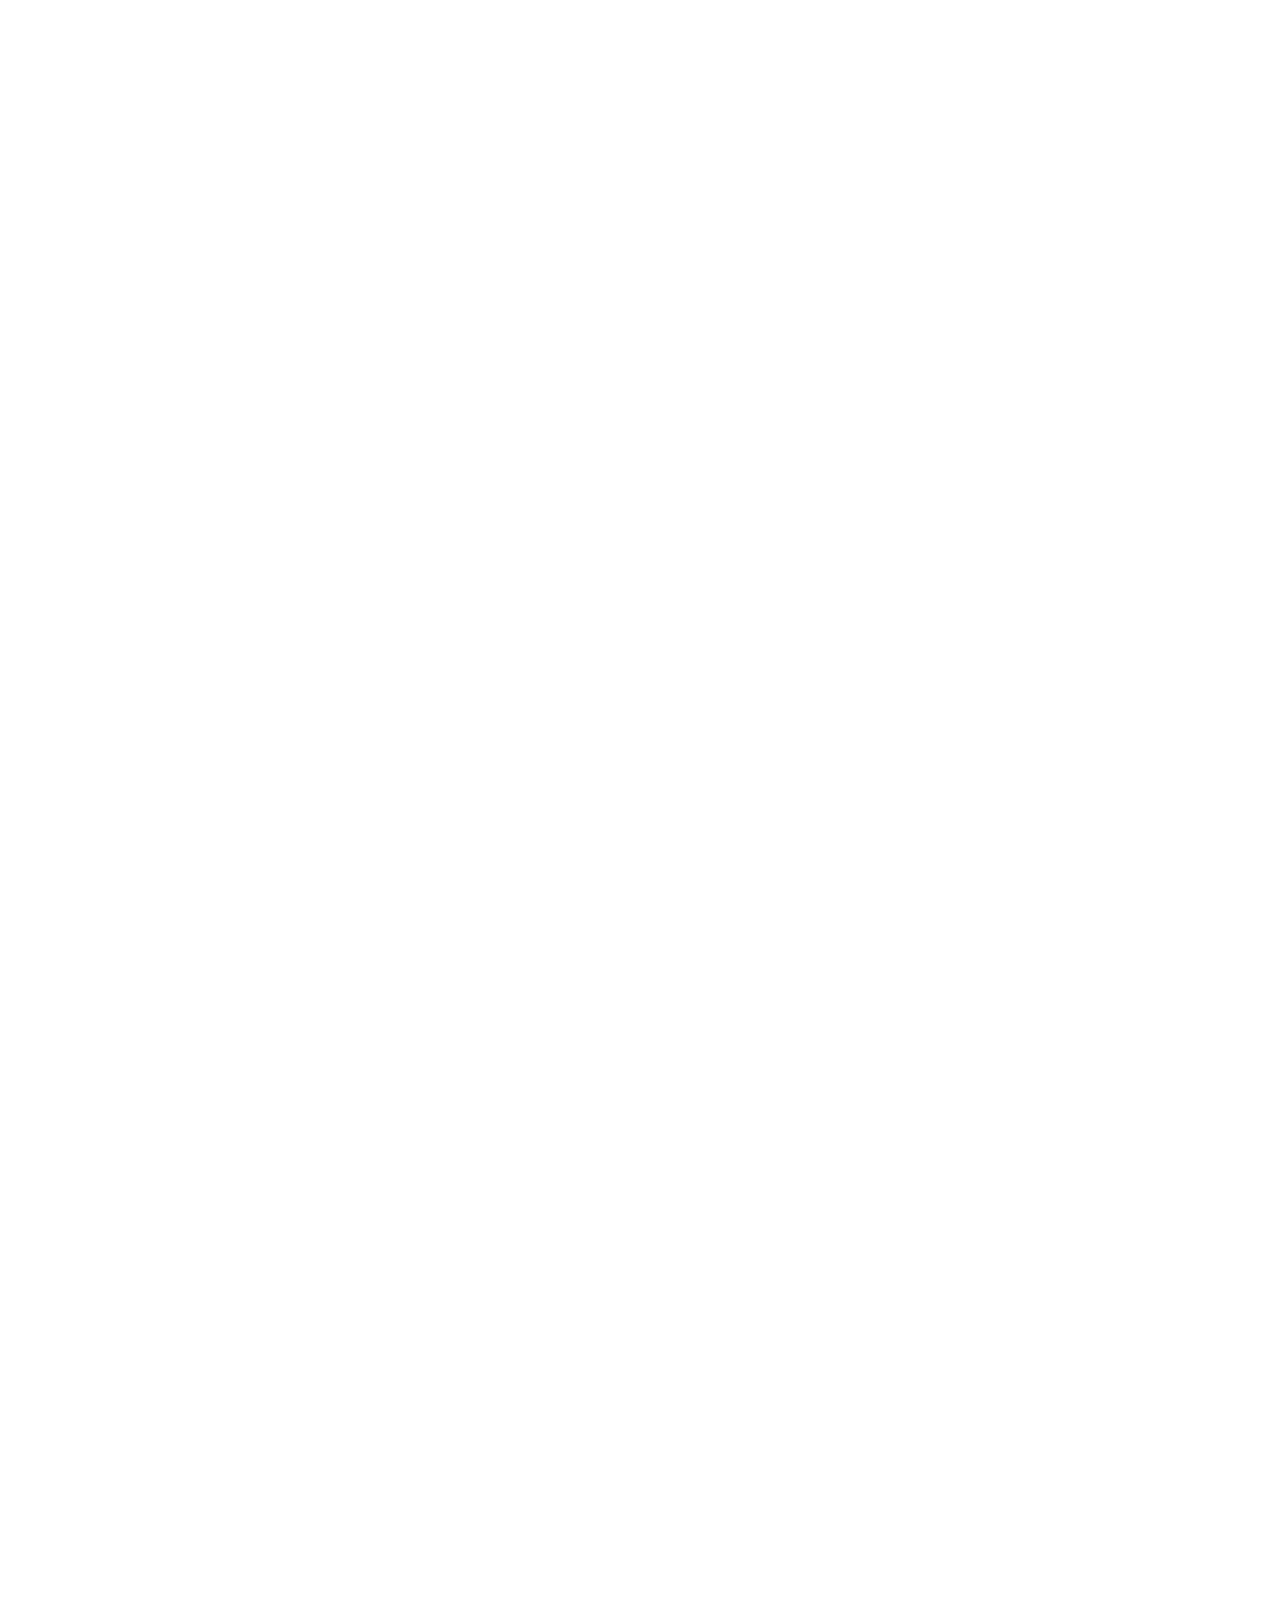
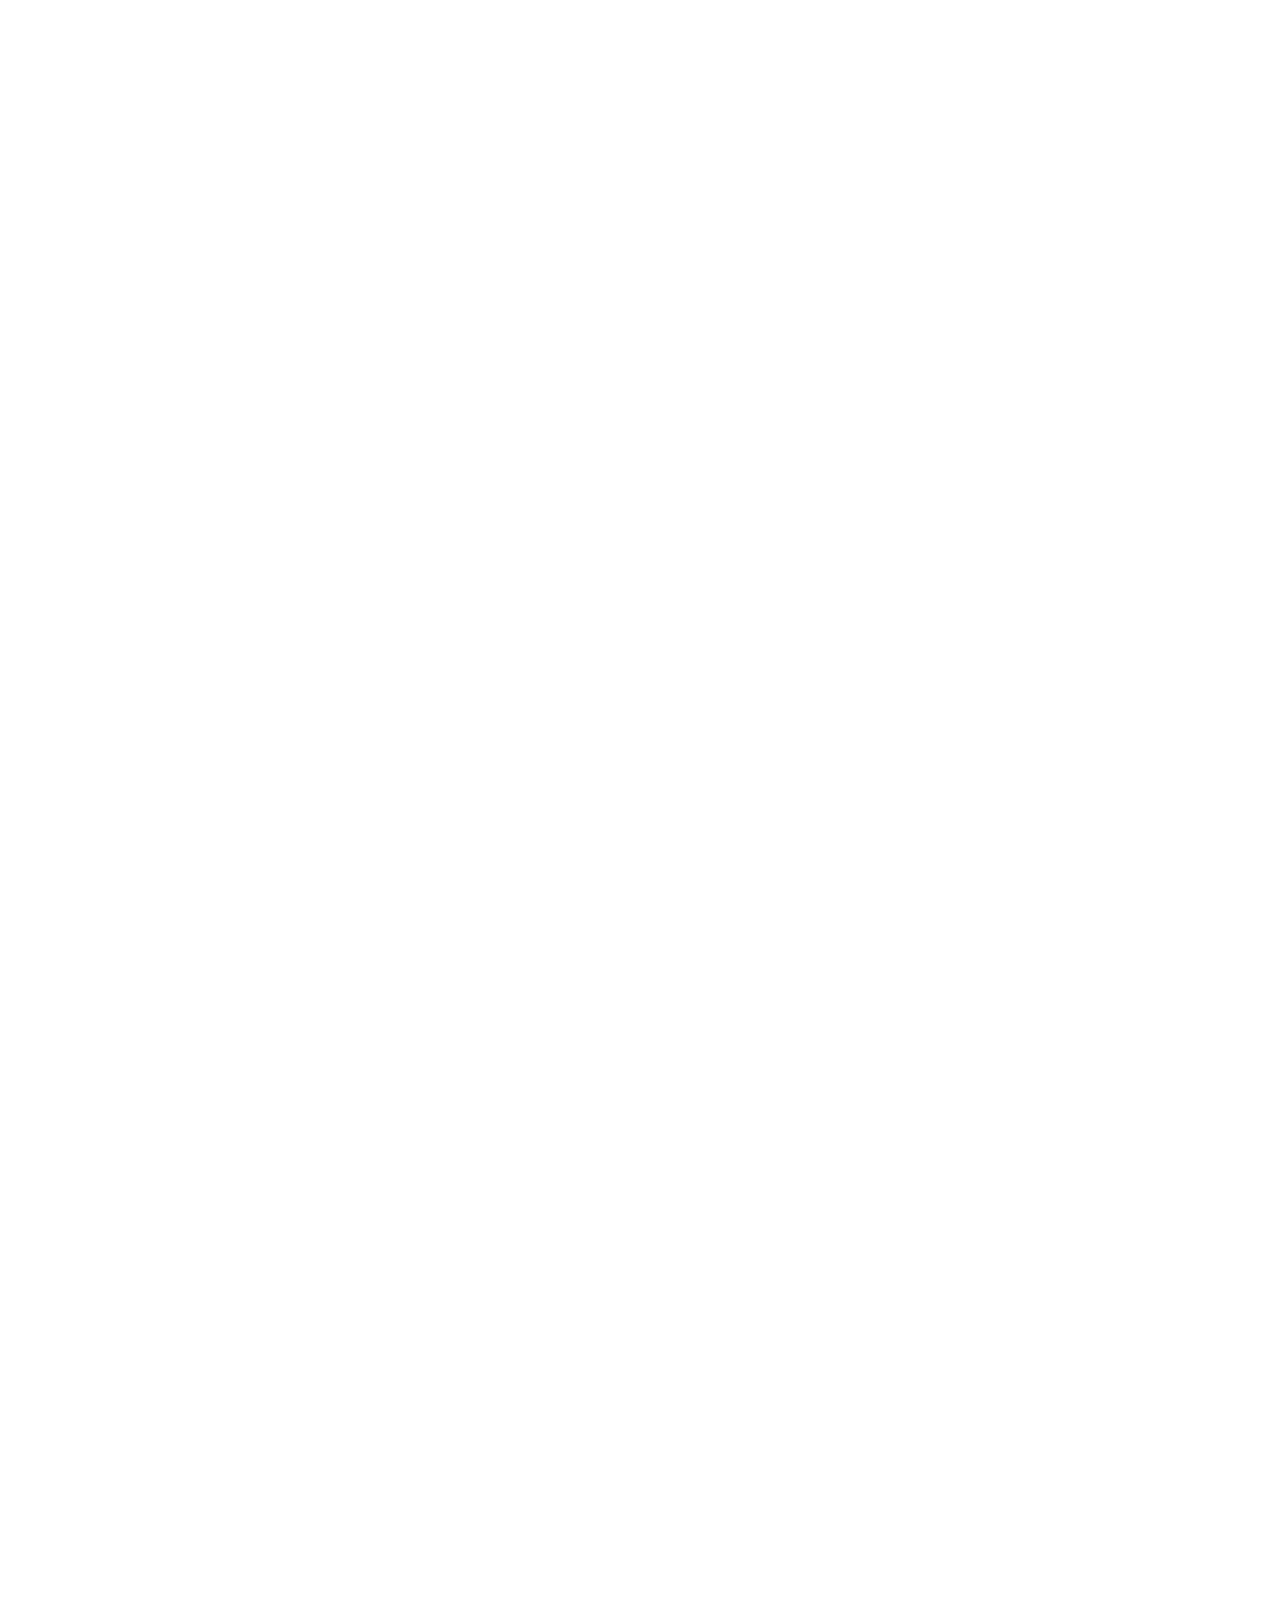
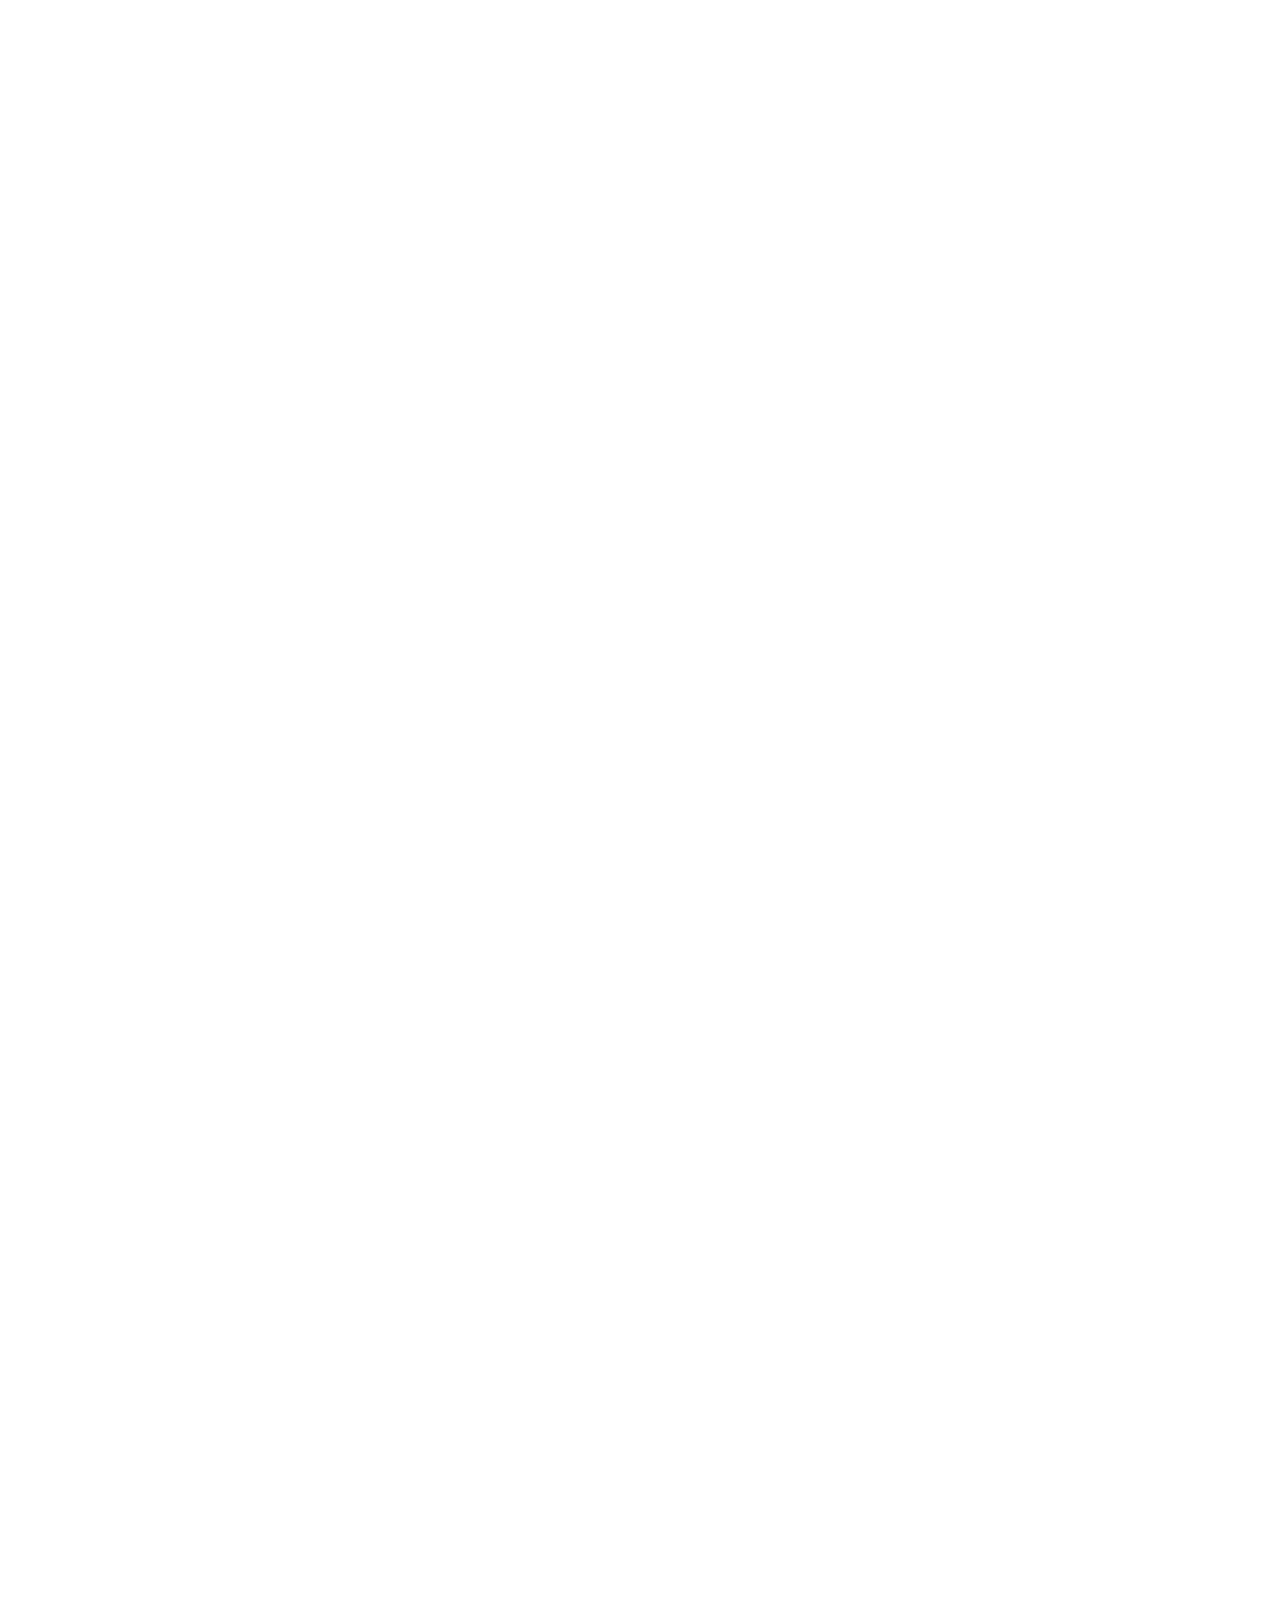
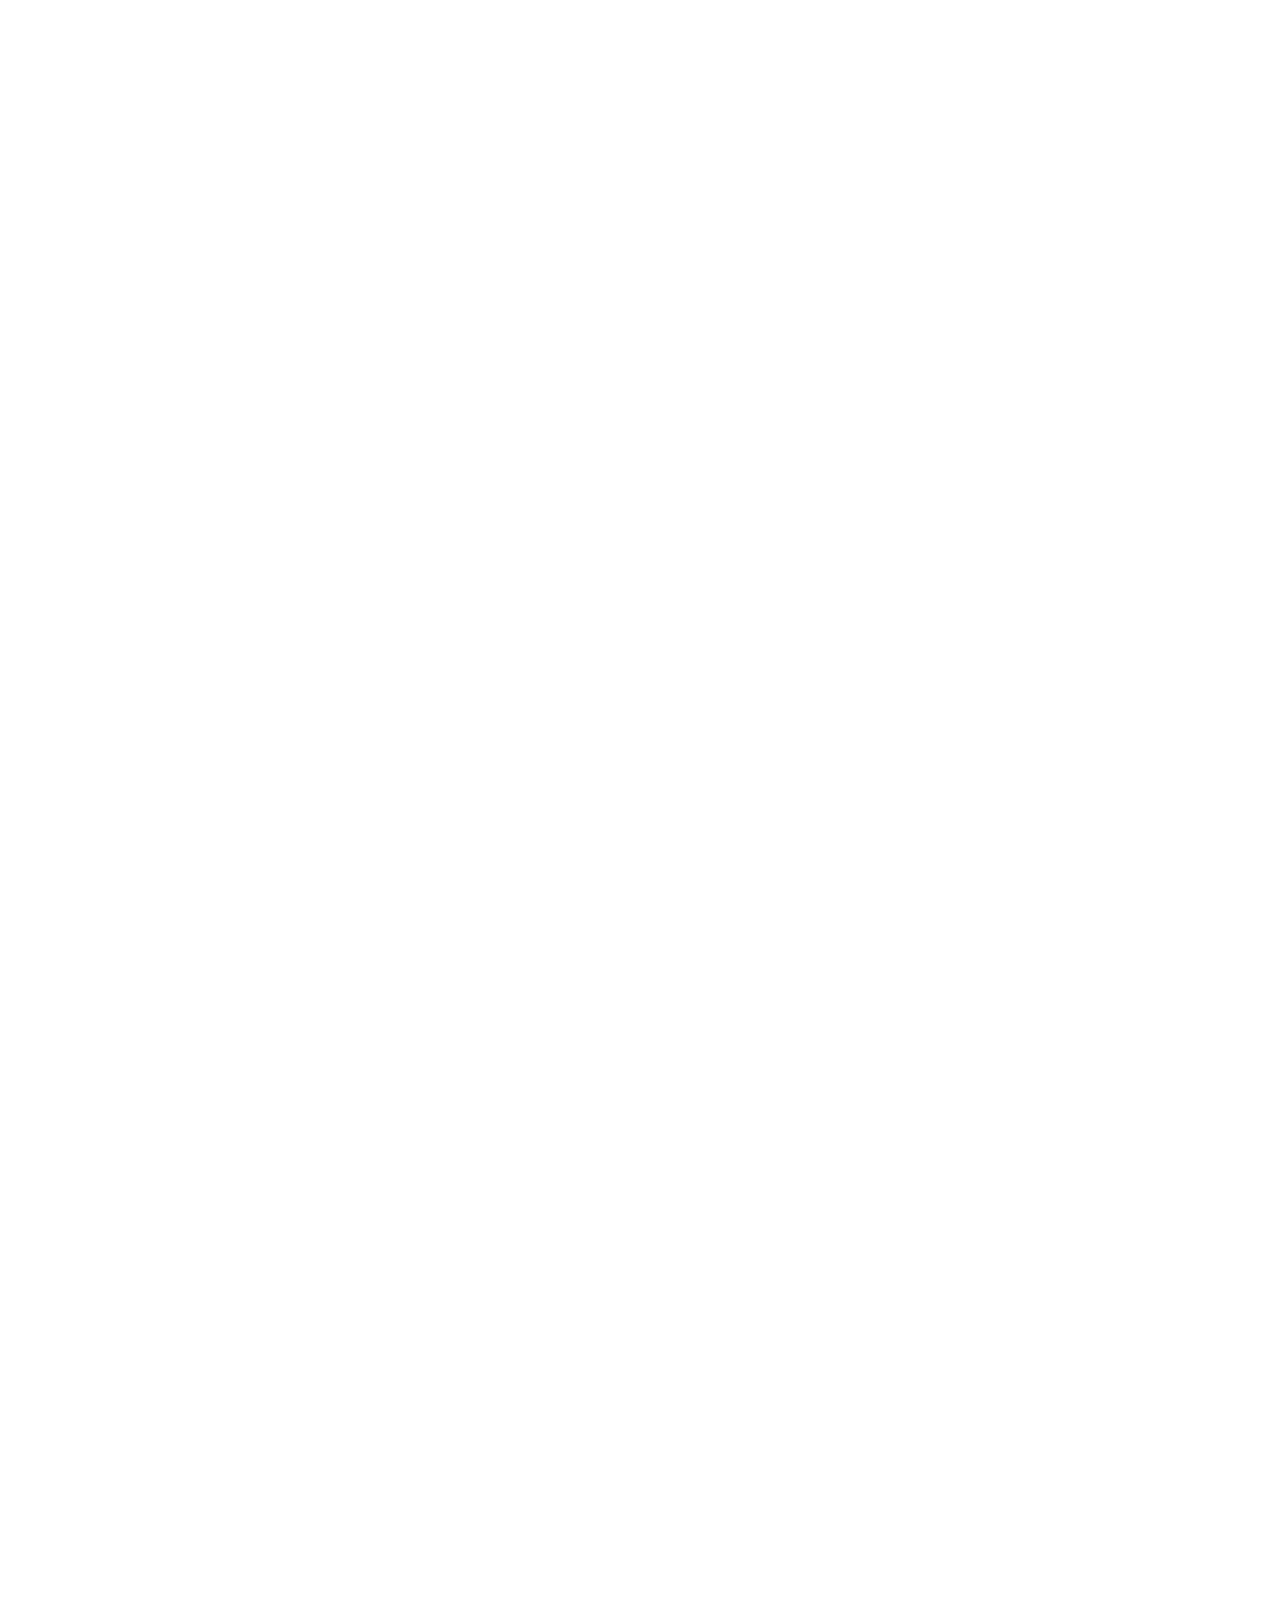
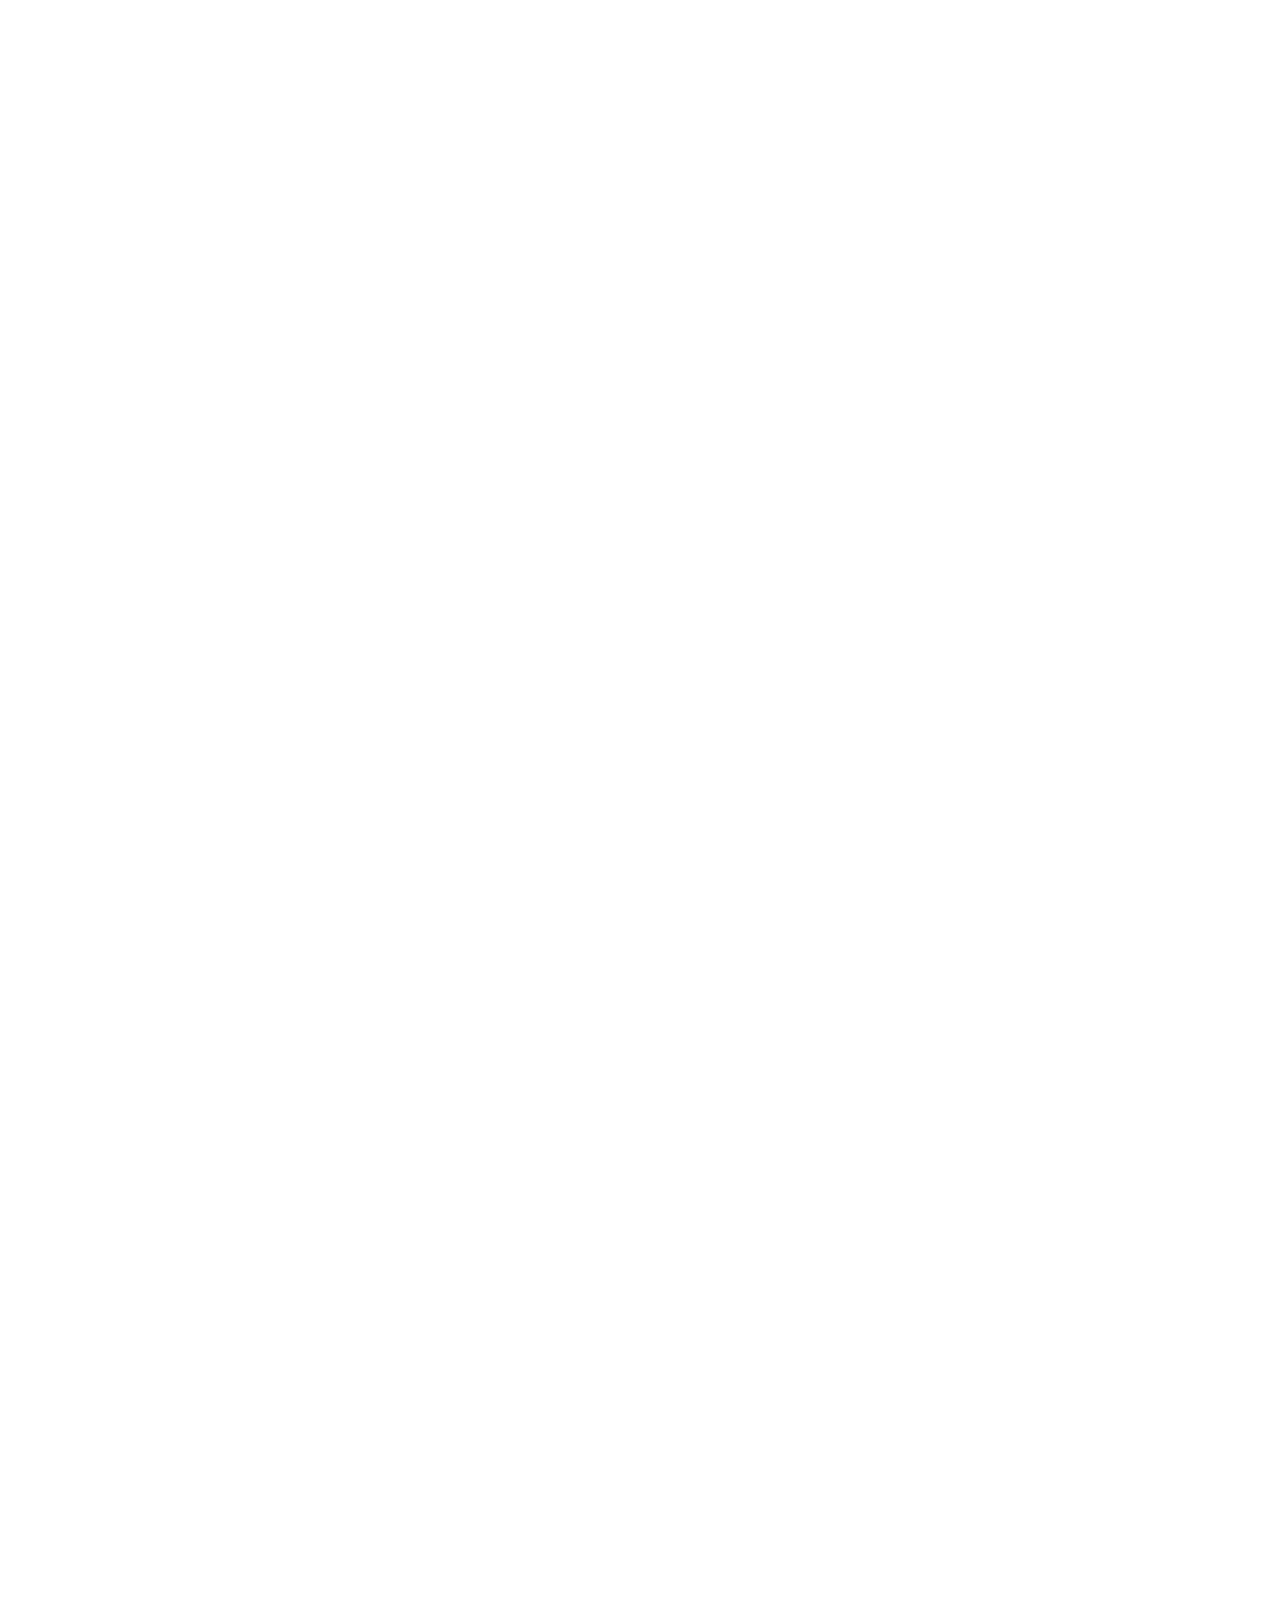
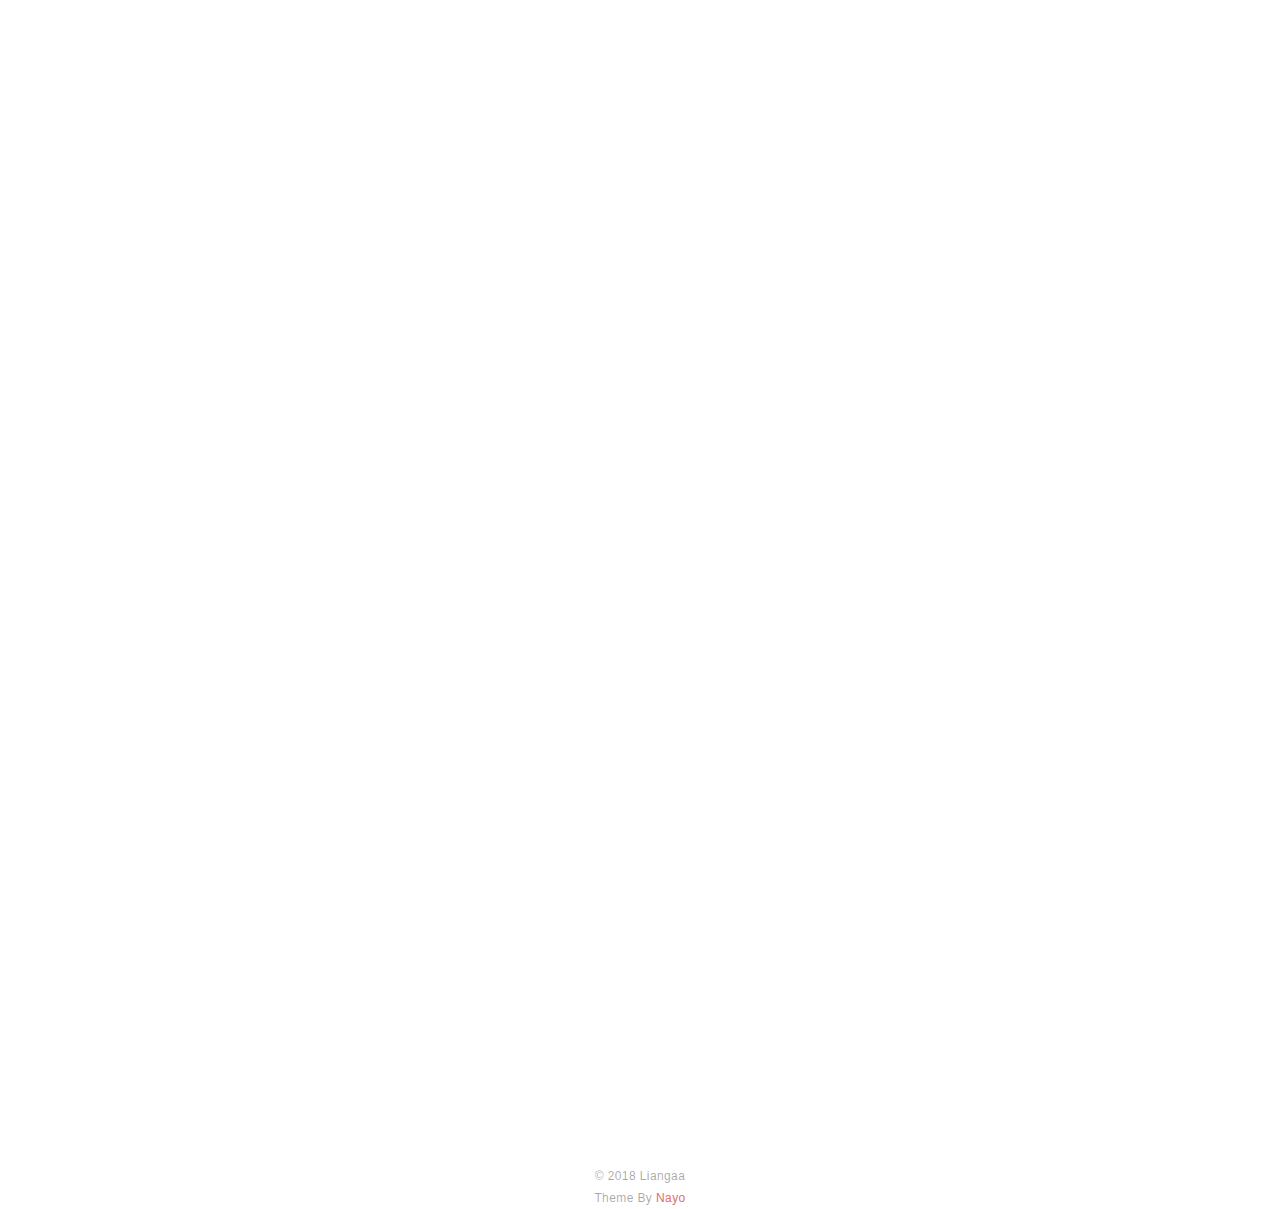
==== commit 71506da7: "Site updated: 2018-08-08 20:36:29" ====
--- a/index.html
+++ b/index.html
@@ -76,7 +76,7 @@
 		<a href="/">
 			<img class="avatar" src="/images/header.jpg">
 		</a>
-		<p class="author">Lemon</p>
+		<p class="author">Liangaa</p>
 		
 		<div class="social">
    		      		
@@ -458,12 +458,10 @@
 		
 		<div class="footer-copyright">
 		&copy;
-				
-		2017-
 		
 		2018		
 	
-		Lemon
+		Liangaa
 		<br>
 
 		Theme By
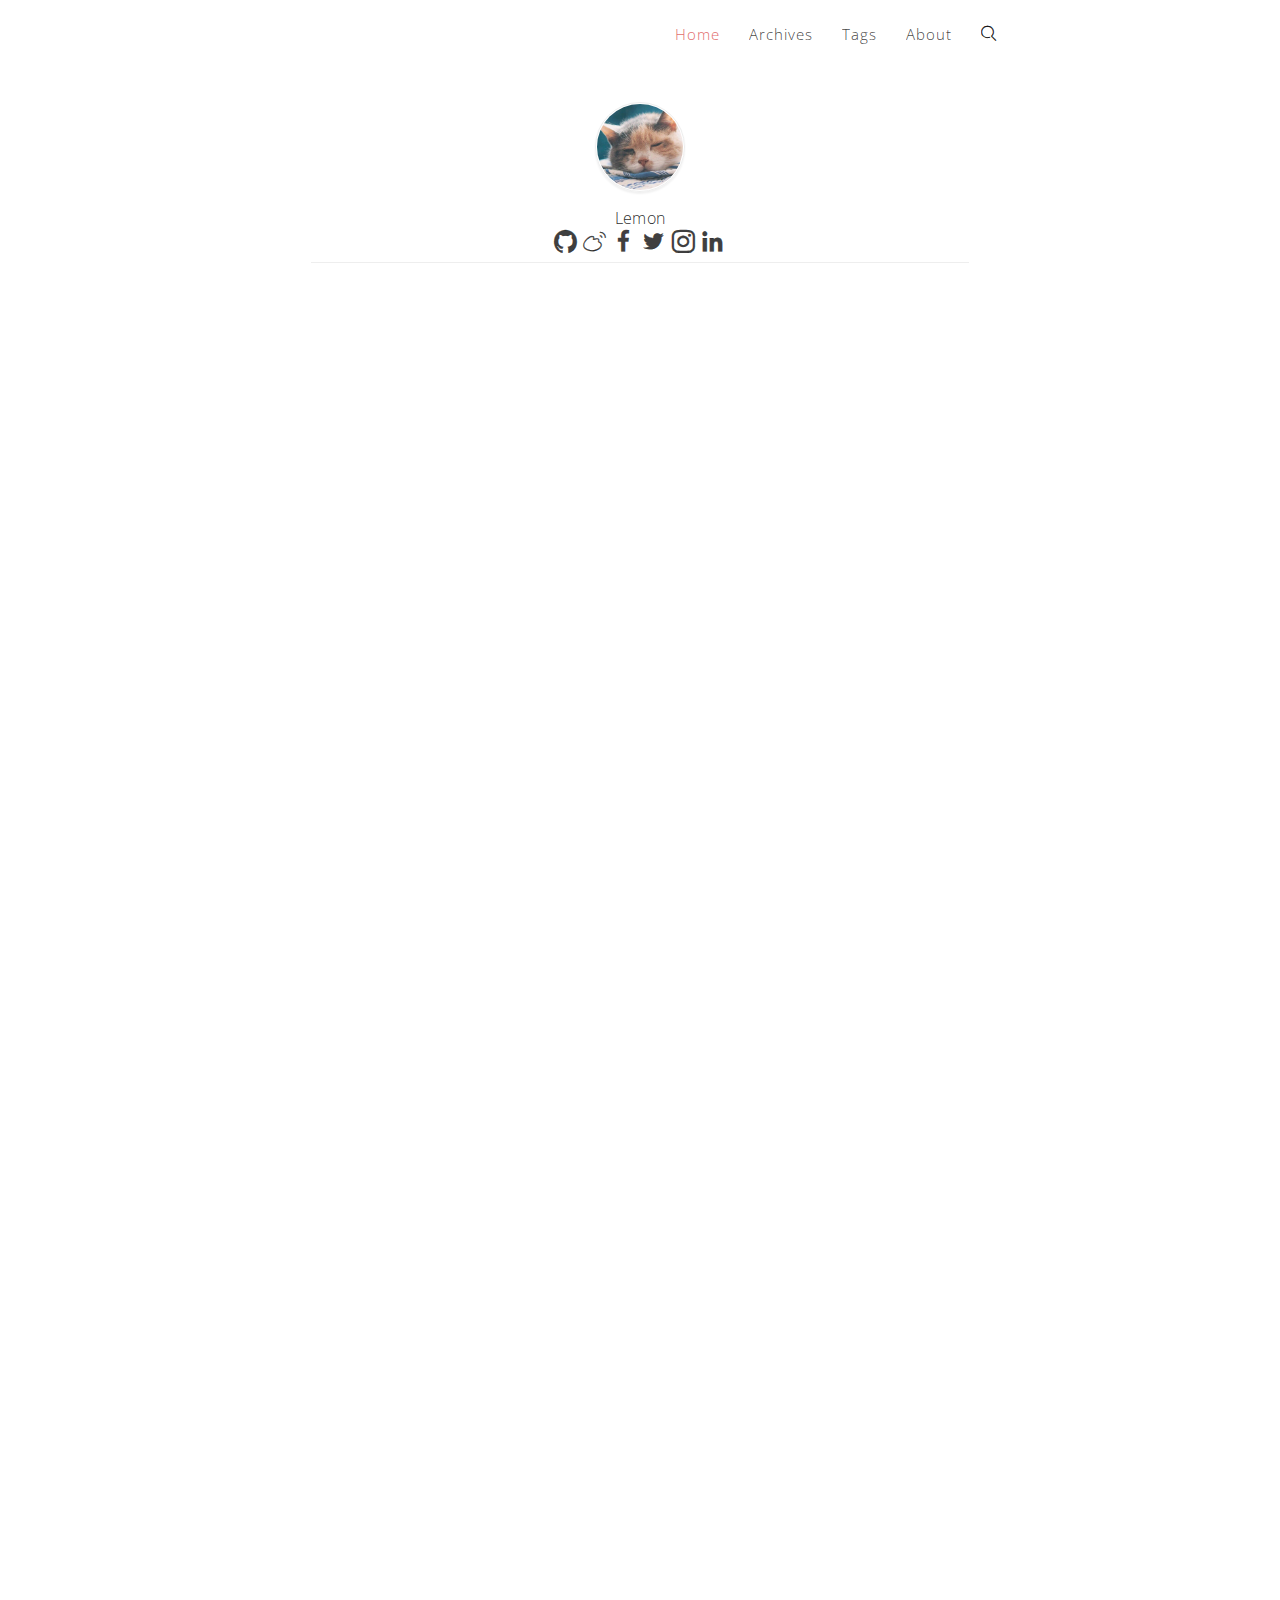
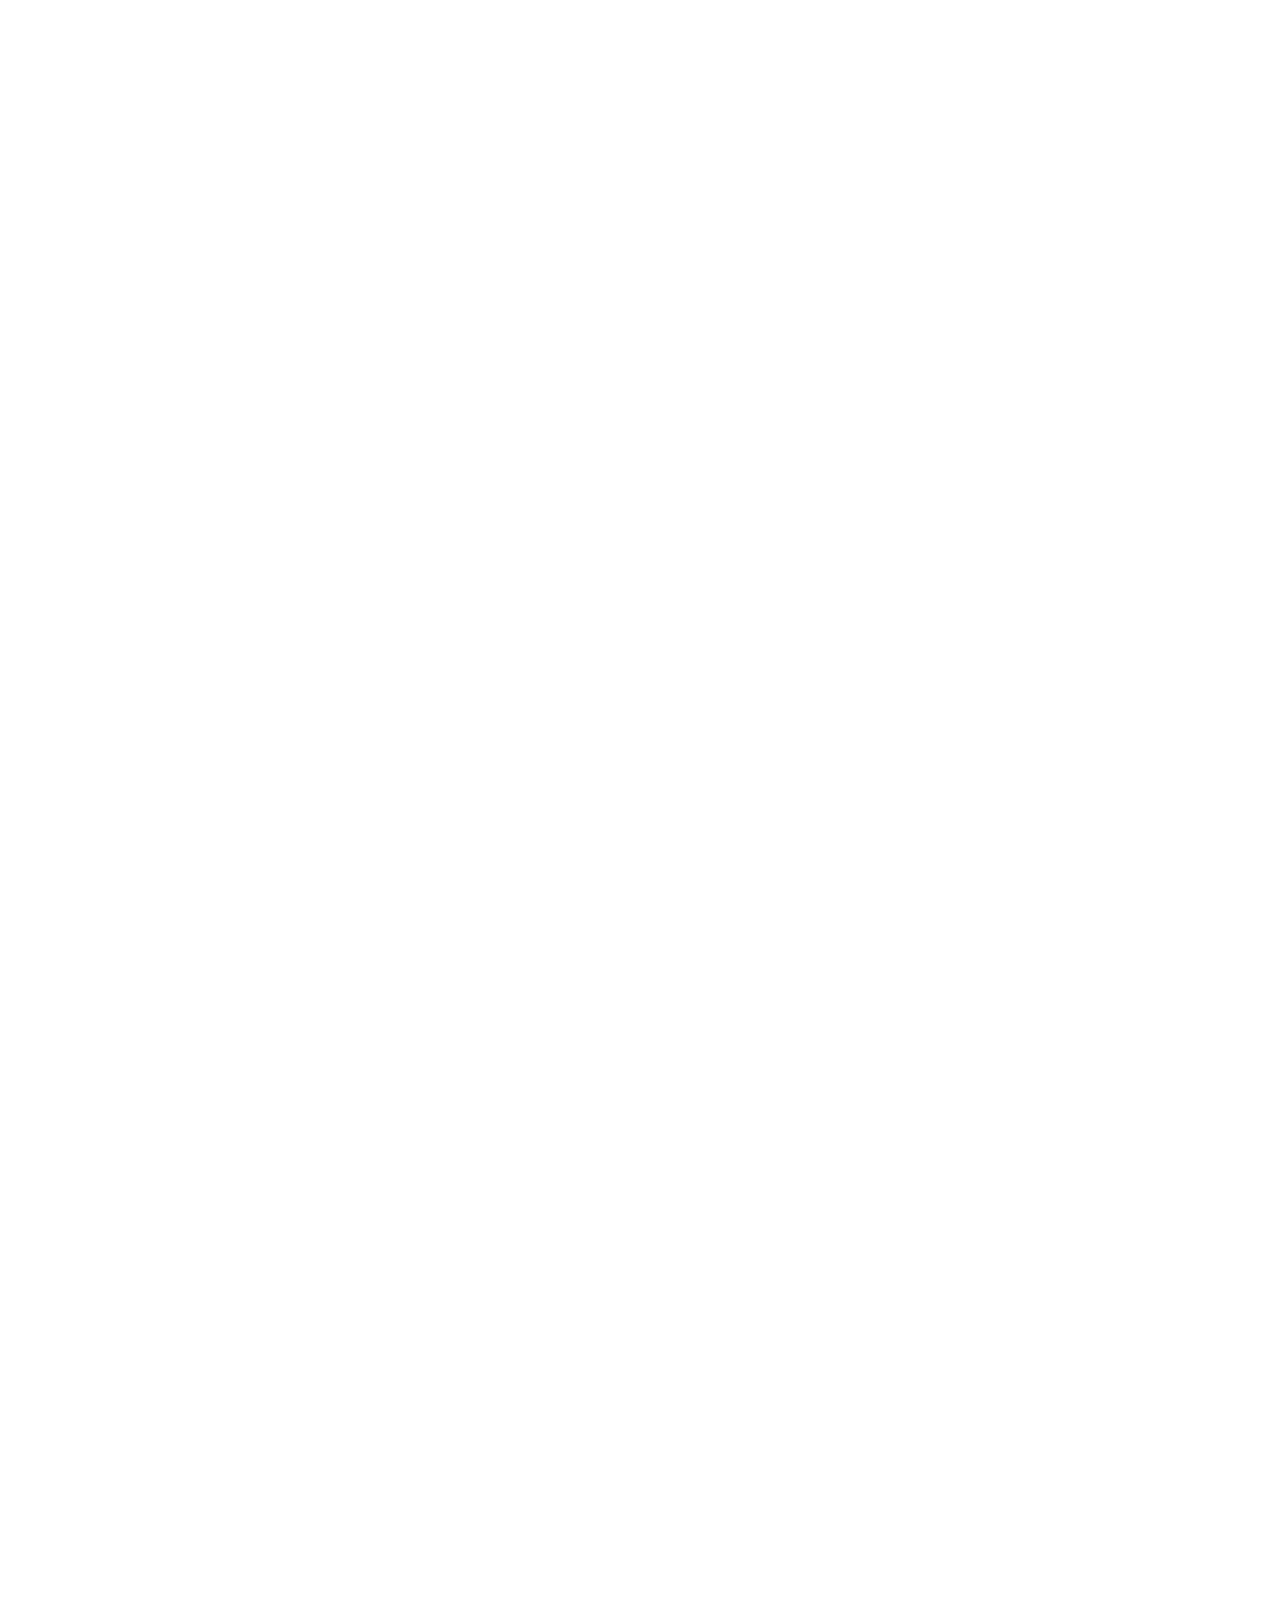
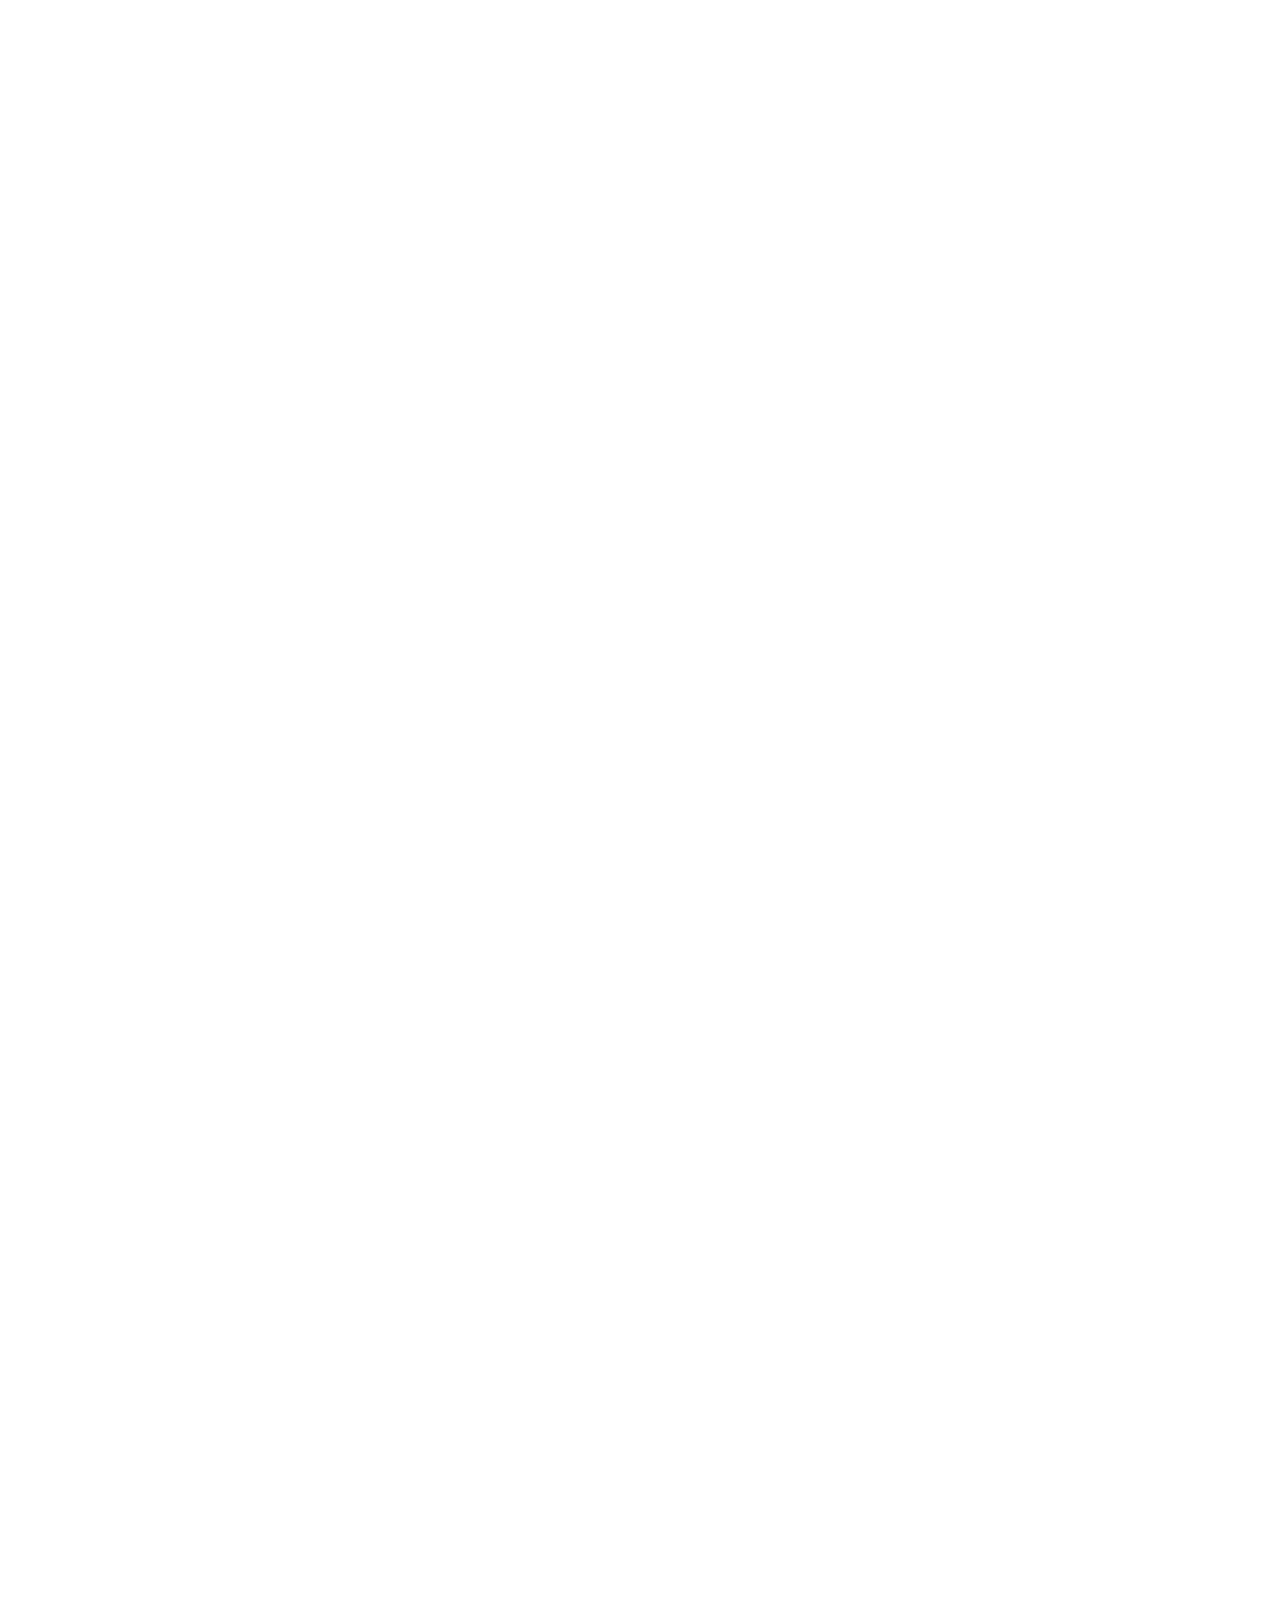
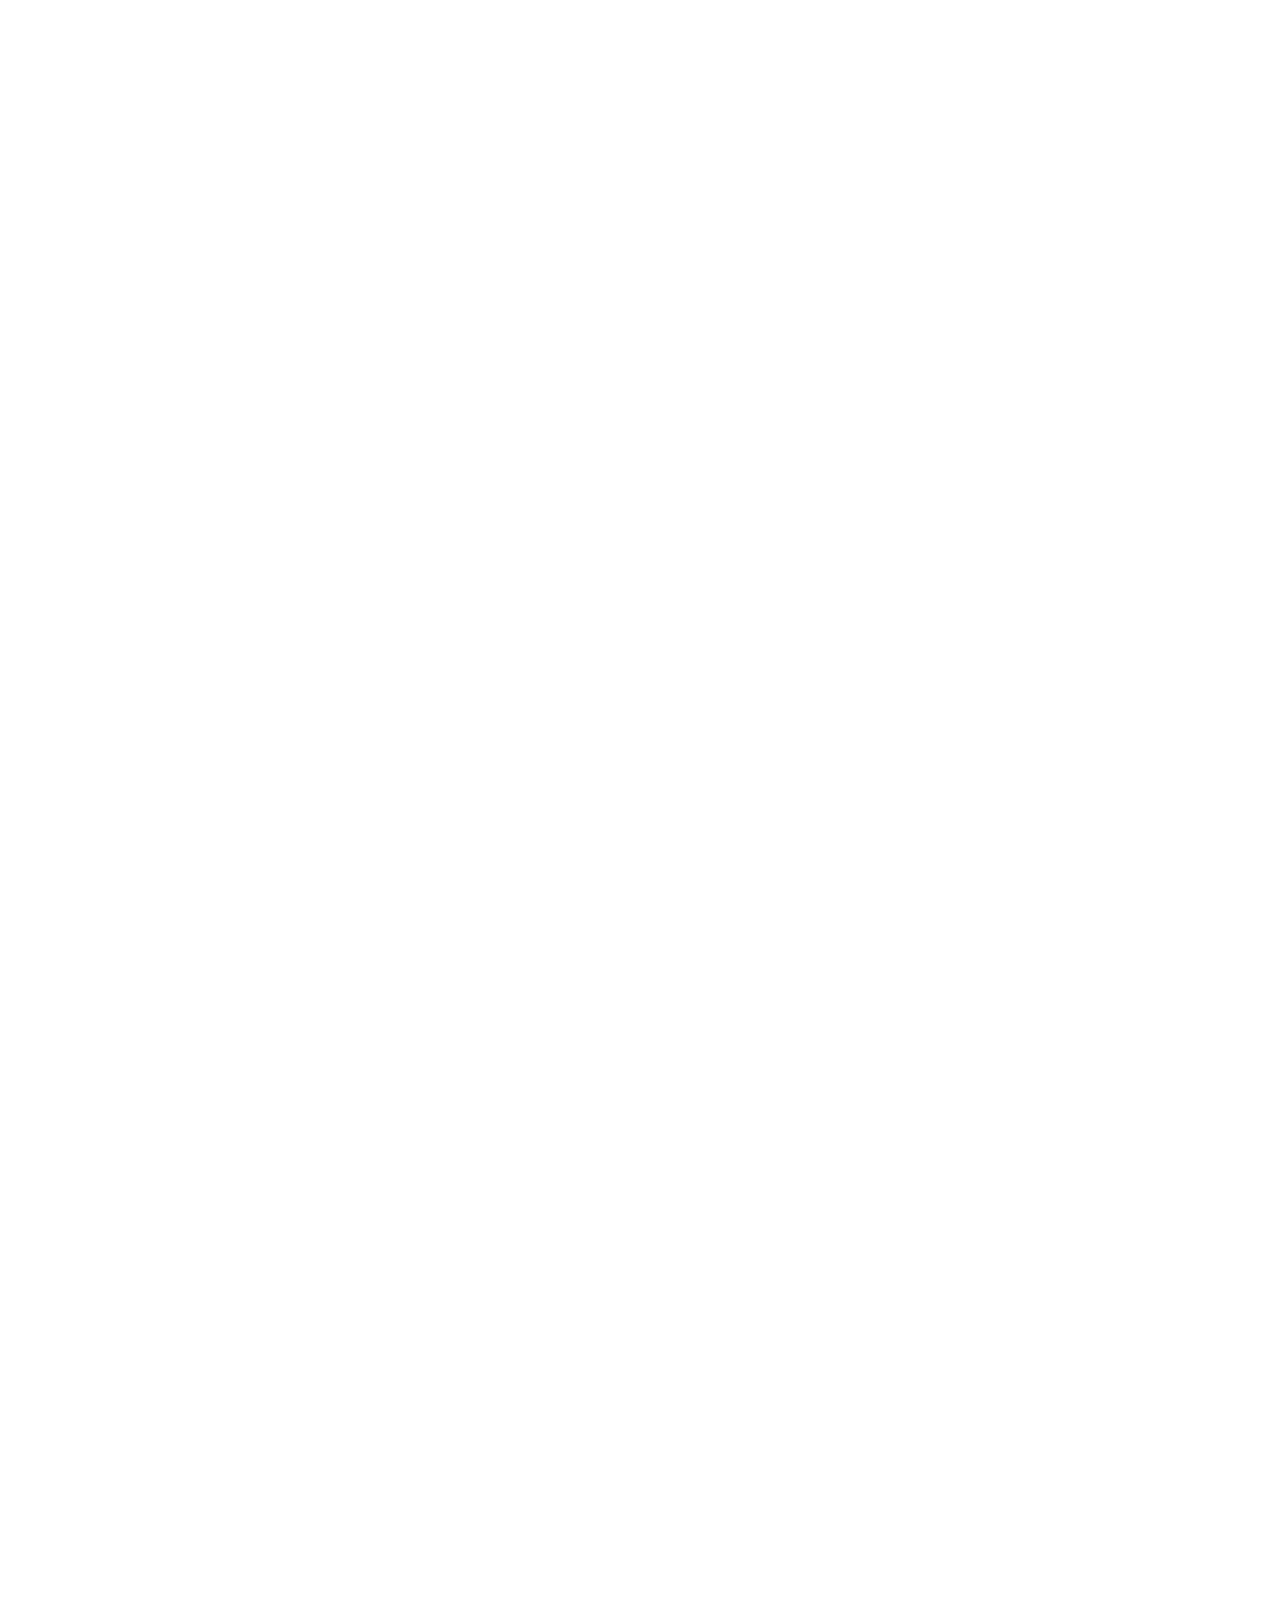
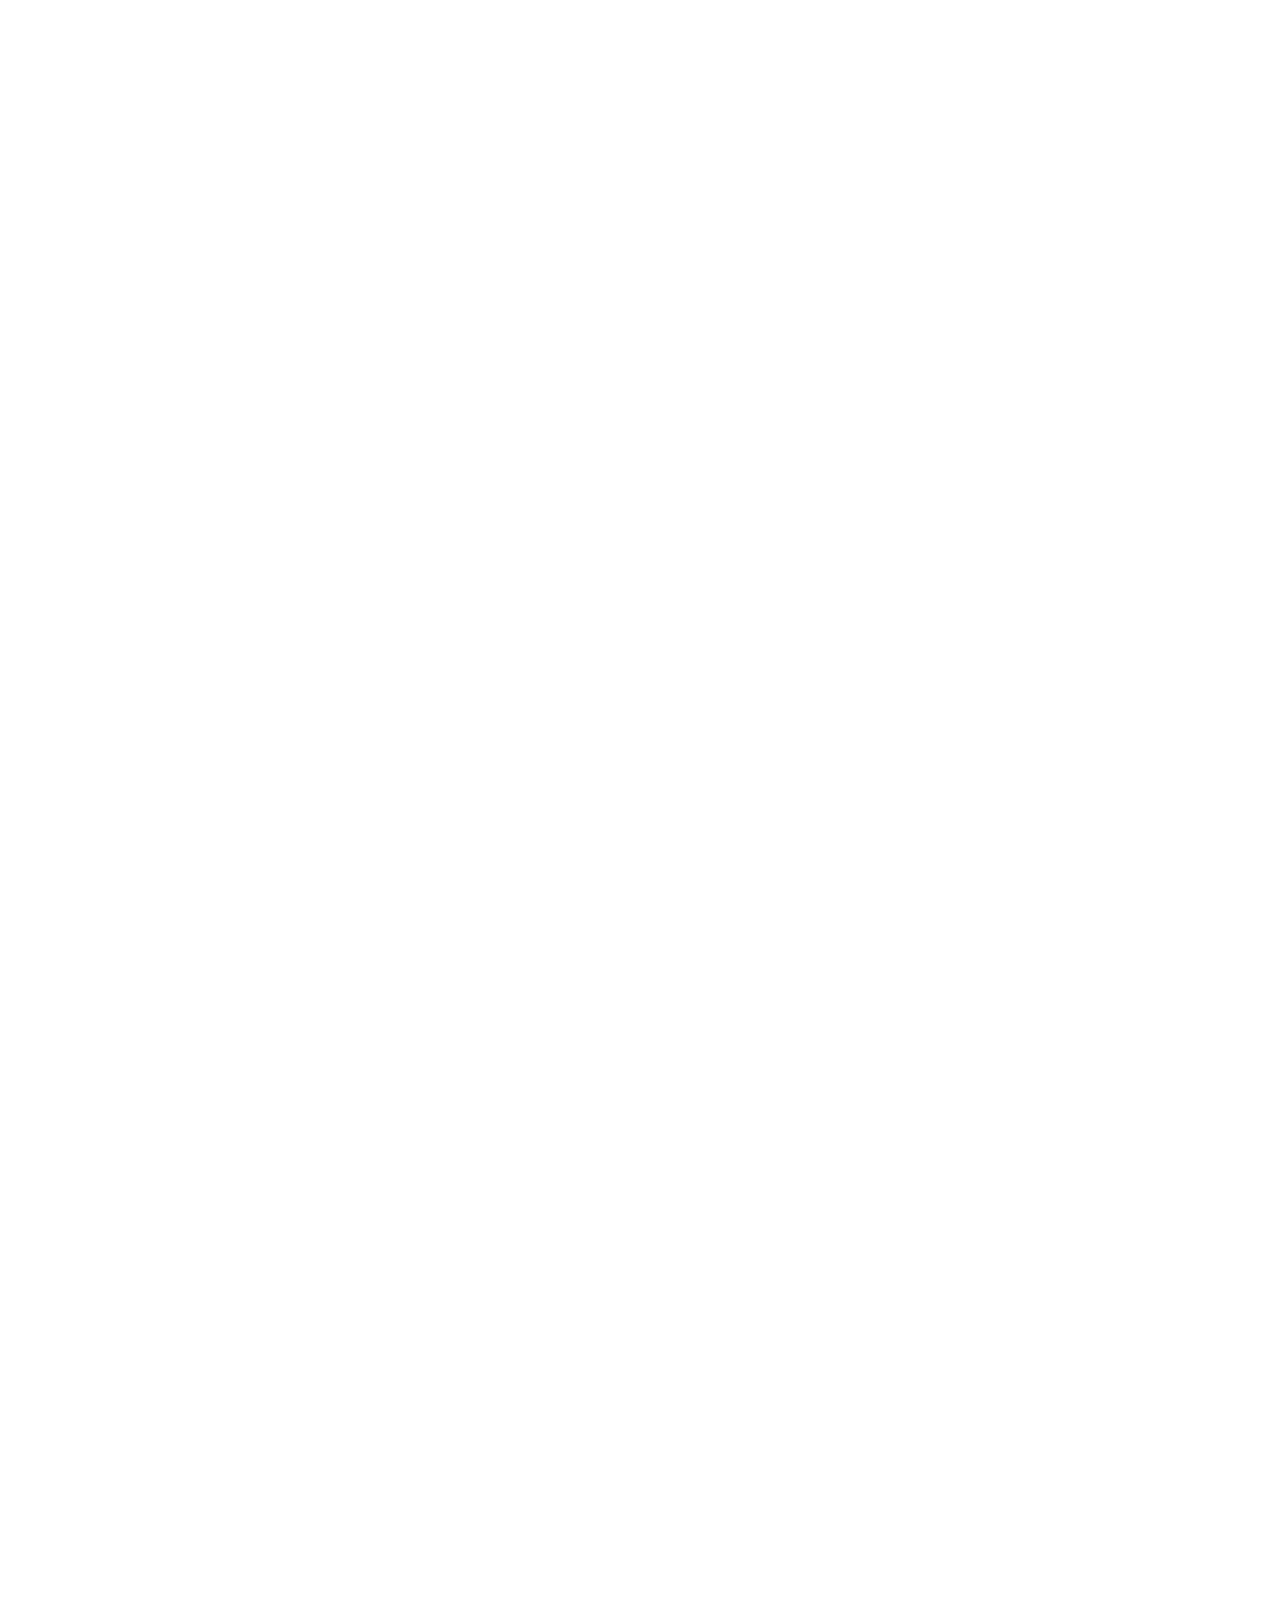
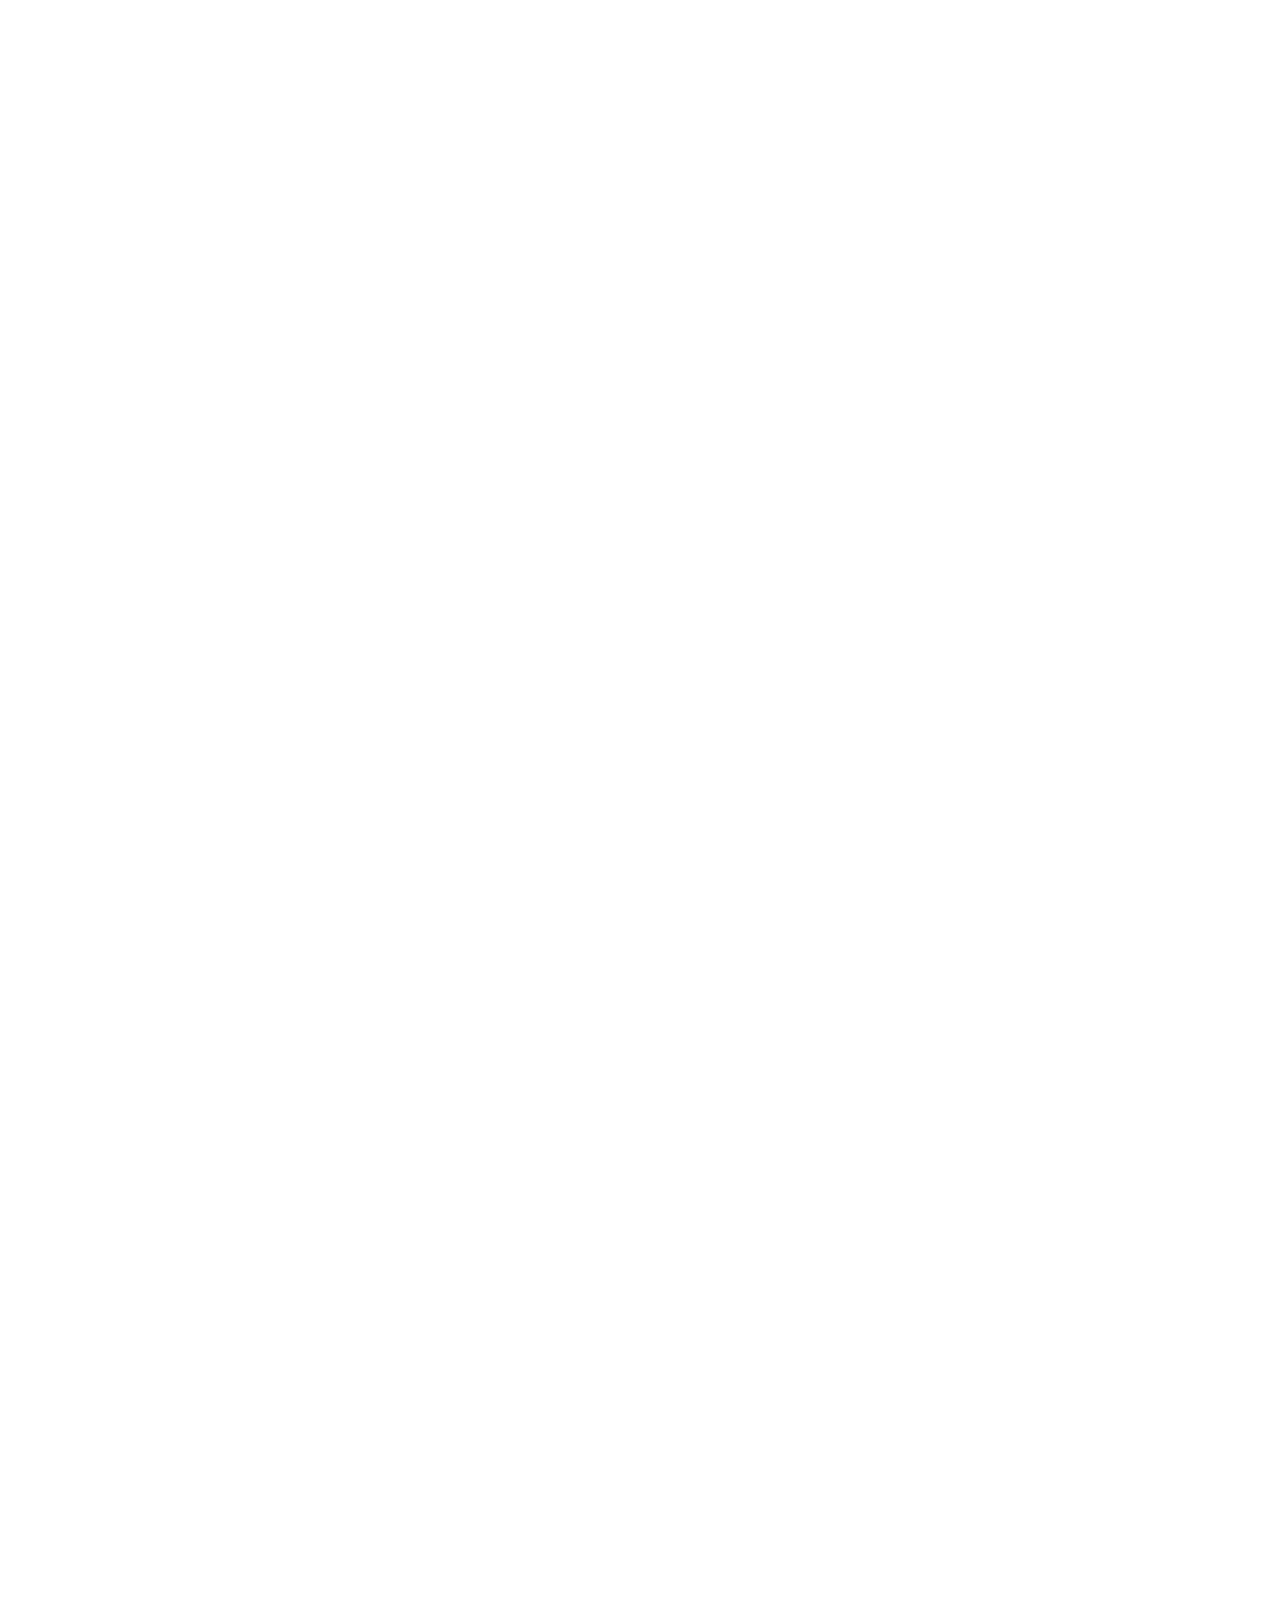
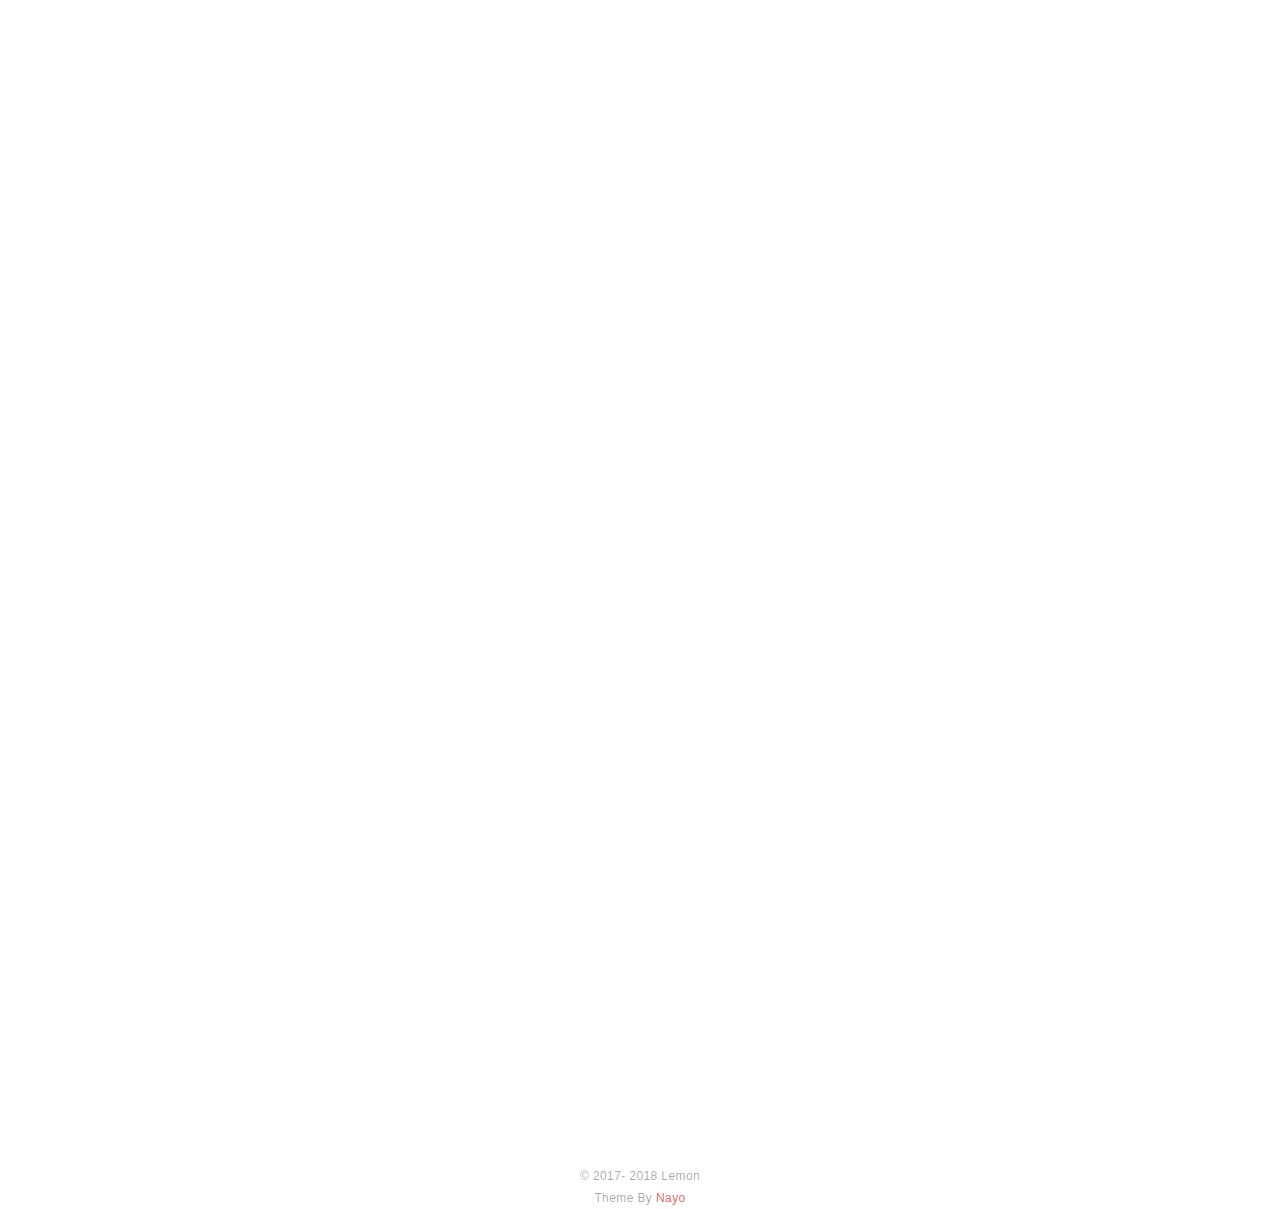
==== commit 66f04bf8: "Site updated: 2018-08-08 20:37:18" ====
--- a/index.html
+++ b/index.html
@@ -27,31 +27,31 @@
               
             
 
-              <a class="header-menu-link" id="header-menu-首页" href="/">Menu.首页</a>     
-
-            
-            
-            
-
-              <a class="header-menu-link" id="header-menu-归档" href="/archives">Menu.归档</a>     
-
-            
-            
-            
-
-              <a class="header-menu-link" id="header-menu-标签" href="/tags">Menu.标签</a>     
-
-            
-            
-            
-
-              <a class="header-menu-link" id="header-menu-关于" href="/about">Menu.关于</a>     
-
-            
-            
-            
-
-              <a class="header-menu-link" id="header-menu-查找" href="/search">Menu.查找</a>     
+              <a class="header-menu-link" id="header-menu-home" href="/">Home</a>     
+
+            
+            
+            
+
+              <a class="header-menu-link" id="header-menu-archives" href="/archives">Archives</a>     
+
+            
+            
+            
+
+              <a class="header-menu-link" id="header-menu-tags" href="/tags">Tags</a>     
+
+            
+            
+            
+
+              <a class="header-menu-link" id="header-menu-about" href="/about">About</a>     
+
+            
+            
+            
+
+              <a class="iconfont icon-menu-search header-menu-link" id="header-menu-search"></a>
 
             
                 
@@ -76,7 +76,7 @@
 		<a href="/">
 			<img class="avatar" src="/images/header.jpg">
 		</a>
-		<p class="author">Liangaa</p>
+		<p class="author">Lemon</p>
 		
 		<div class="social">
    		      		
@@ -391,6 +391,14 @@
 
   
     
+    <div class="search-container sildeUpMin">
+        <div class="search-header">
+            <input type="text" placeholder="Typing Something here." id="search-input" class="search-input">  
+            <span class="search-cancel iconfont icon-cancel"></span>
+        </div>
+        <div id="search-result" class="search-result"></div>
+    </div>
+ 
      <div class="mobile-menu">      
 
       
@@ -400,32 +408,31 @@
          
             
 
-            <a class="mobile-menu-link" href="/">Menu.首页
+            <a class="mobile-menu-link" href="/">Home
             </a>
             
          
             
 
-            <a class="mobile-menu-link" href="/archives">Menu.归档
+            <a class="mobile-menu-link" href="/archives">Archives
             </a>
             
          
             
 
-            <a class="mobile-menu-link" href="/tags">Menu.标签
+            <a class="mobile-menu-link" href="/tags">Tags
             </a>
             
          
             
 
-            <a class="mobile-menu-link" href="/about">Menu.关于
+            <a class="mobile-menu-link" href="/about">About
             </a>
             
          
-            
-
-            <a class="mobile-menu-link" href="/search">Menu.查找
-            </a>
+                          
+
+            <a class="mobile-menu-link mobile-menu-search" href="#">Search </a>                 
             
          
       
@@ -458,10 +465,12 @@
 		
 		<div class="footer-copyright">
 		&copy;
+				
+		2017-
 		
 		2018		
 	
-		Liangaa
+		Lemon
 		<br>
 
 		Theme By
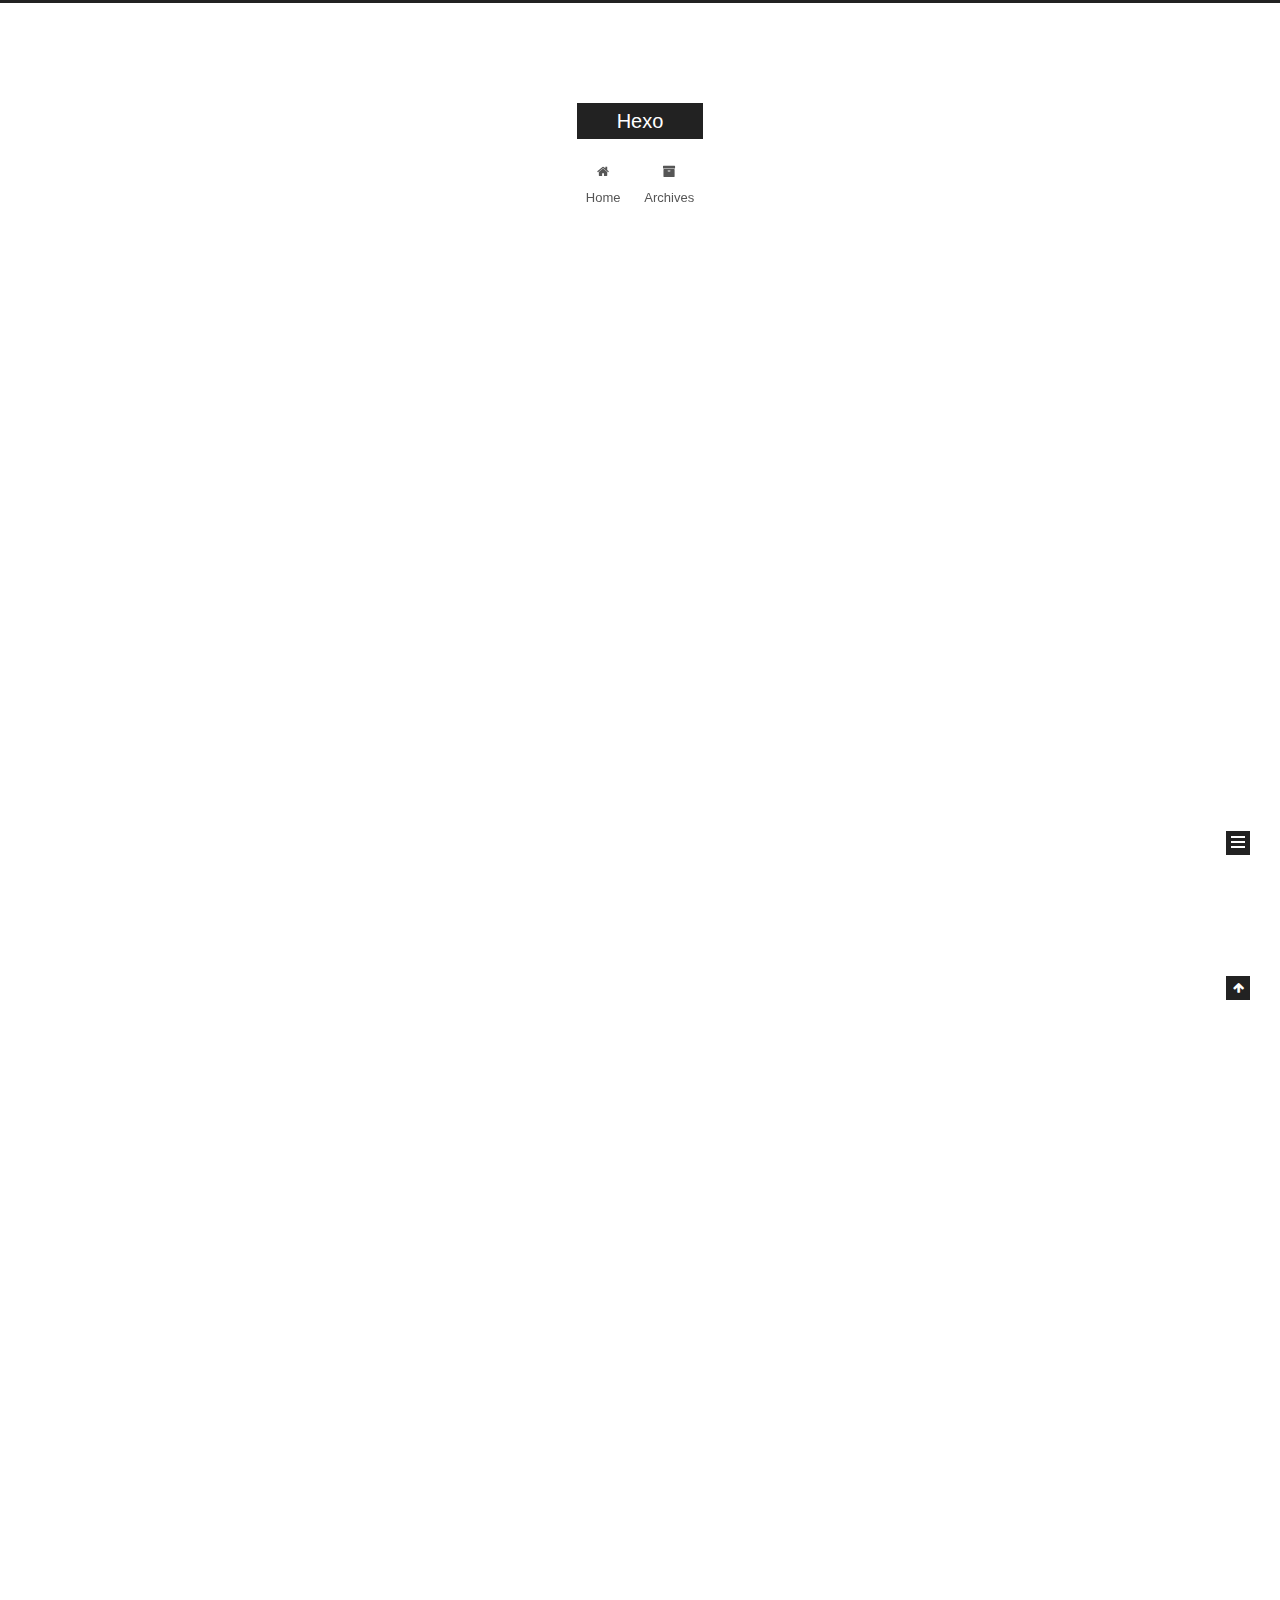
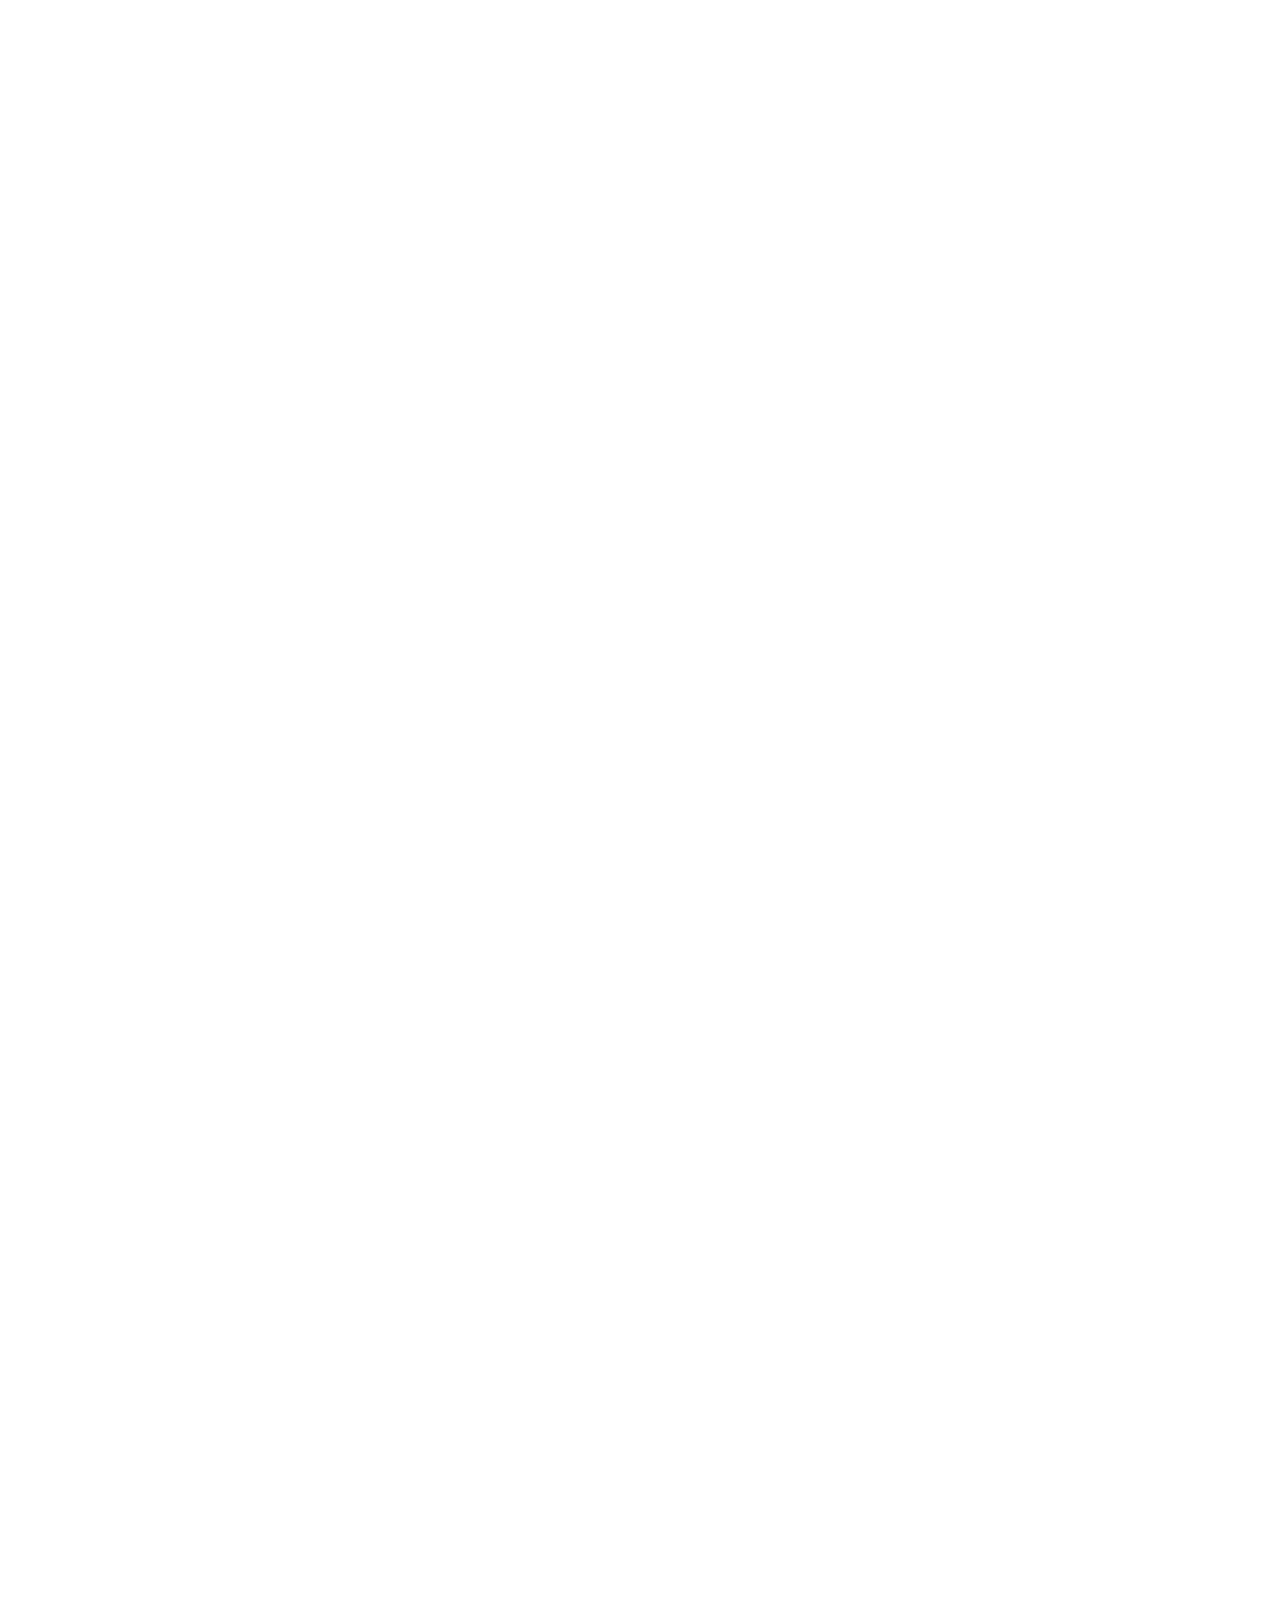
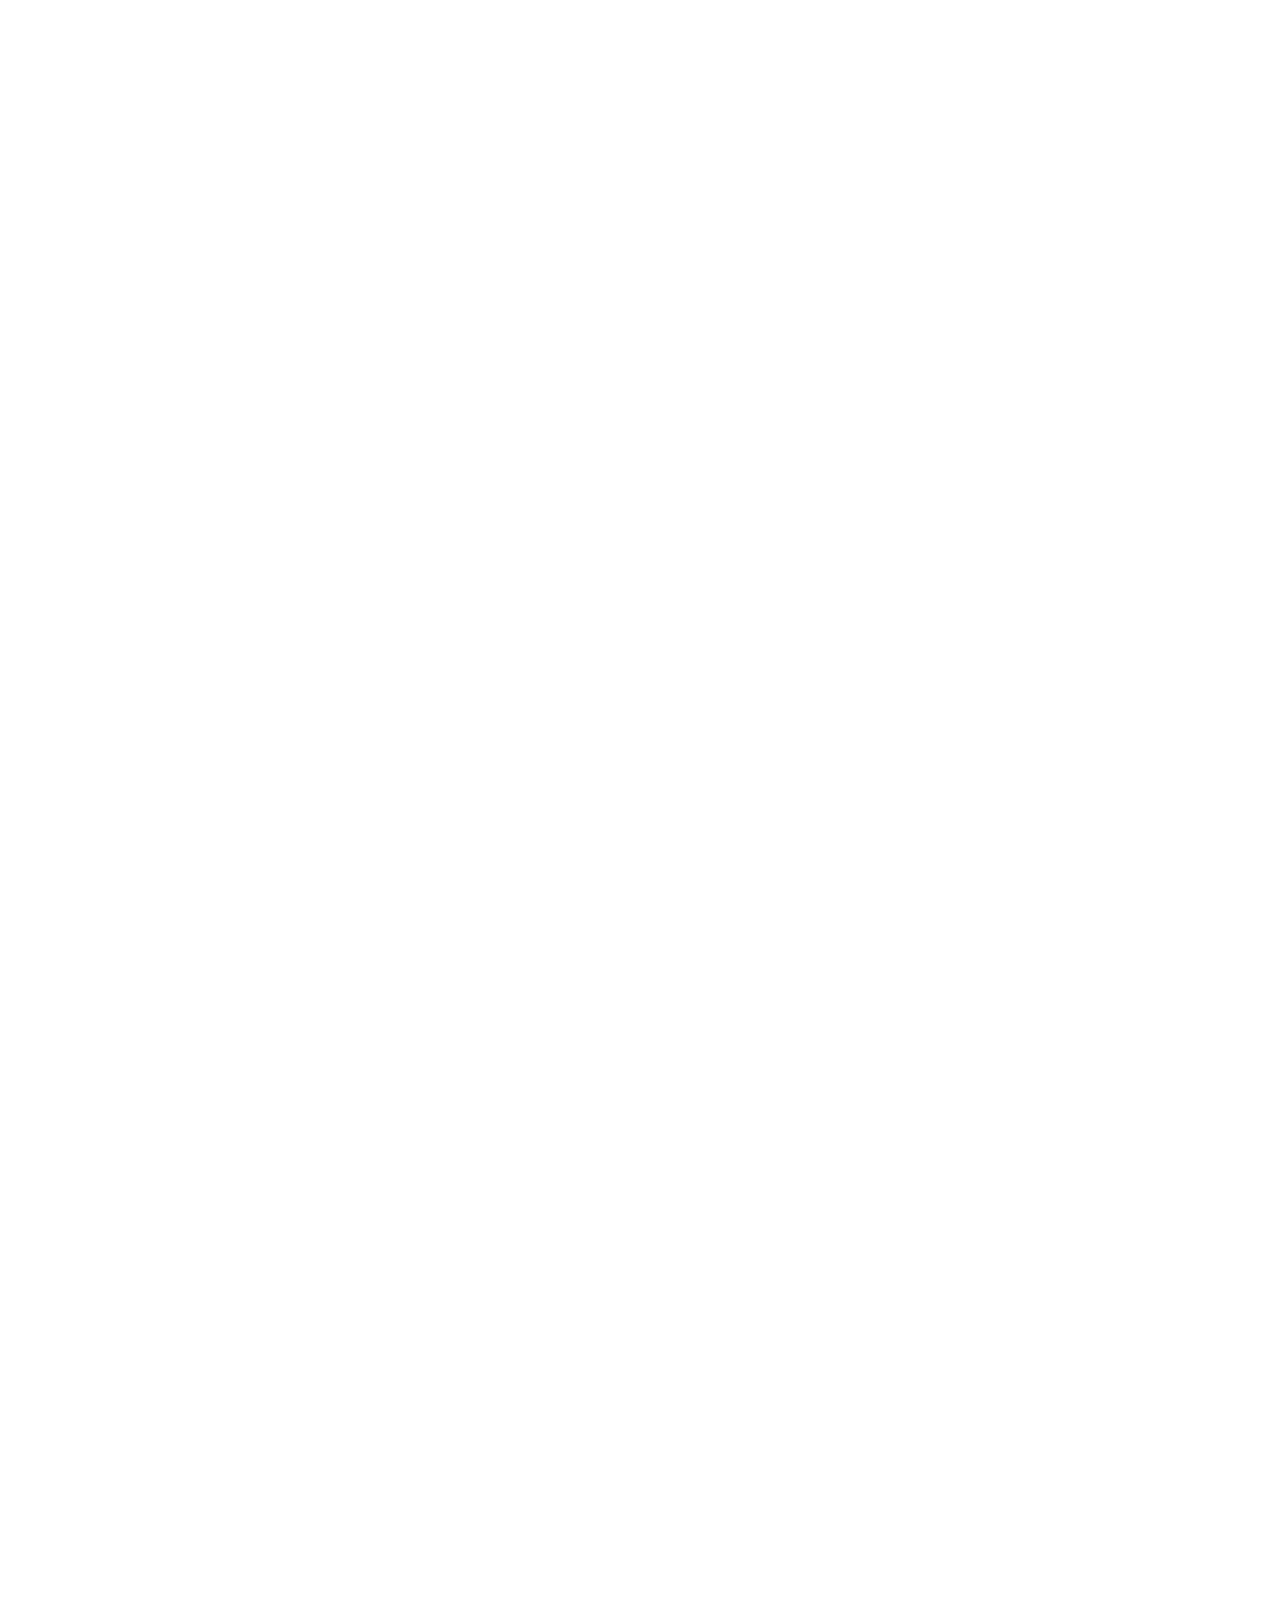
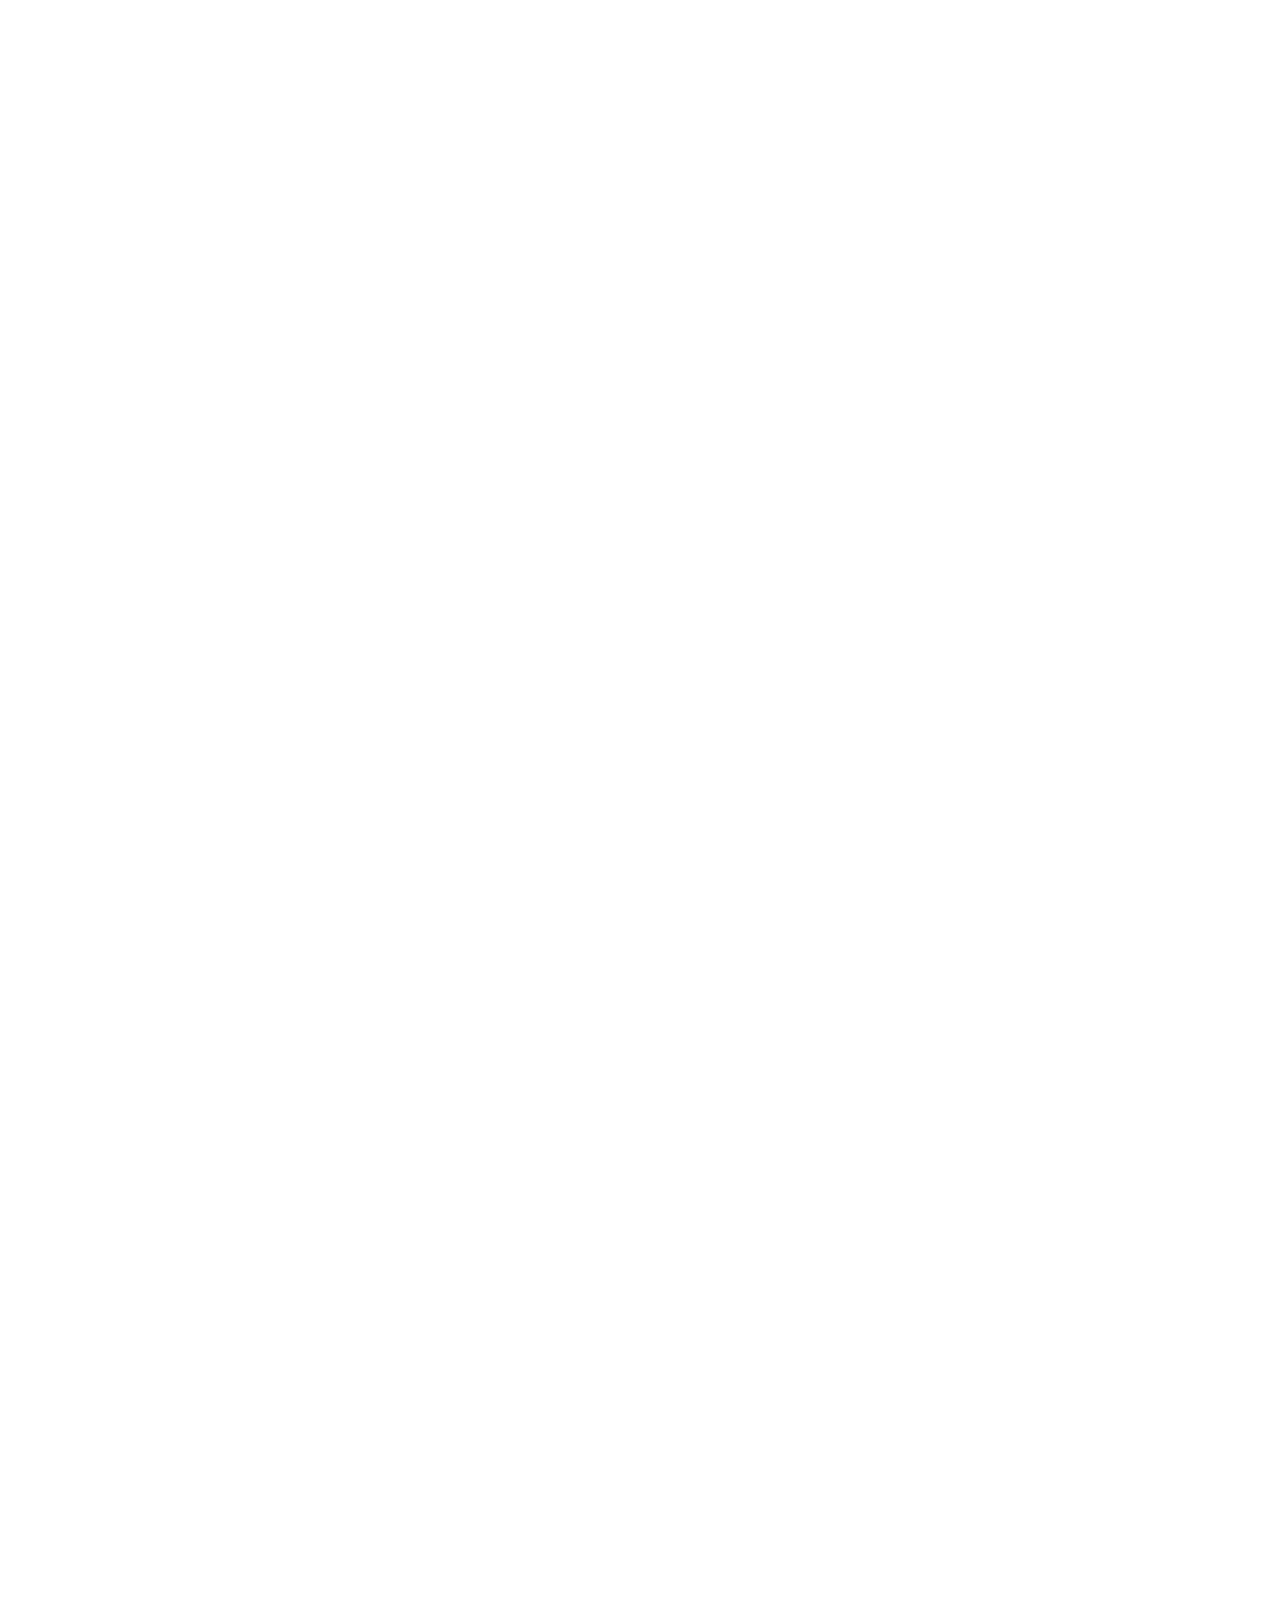
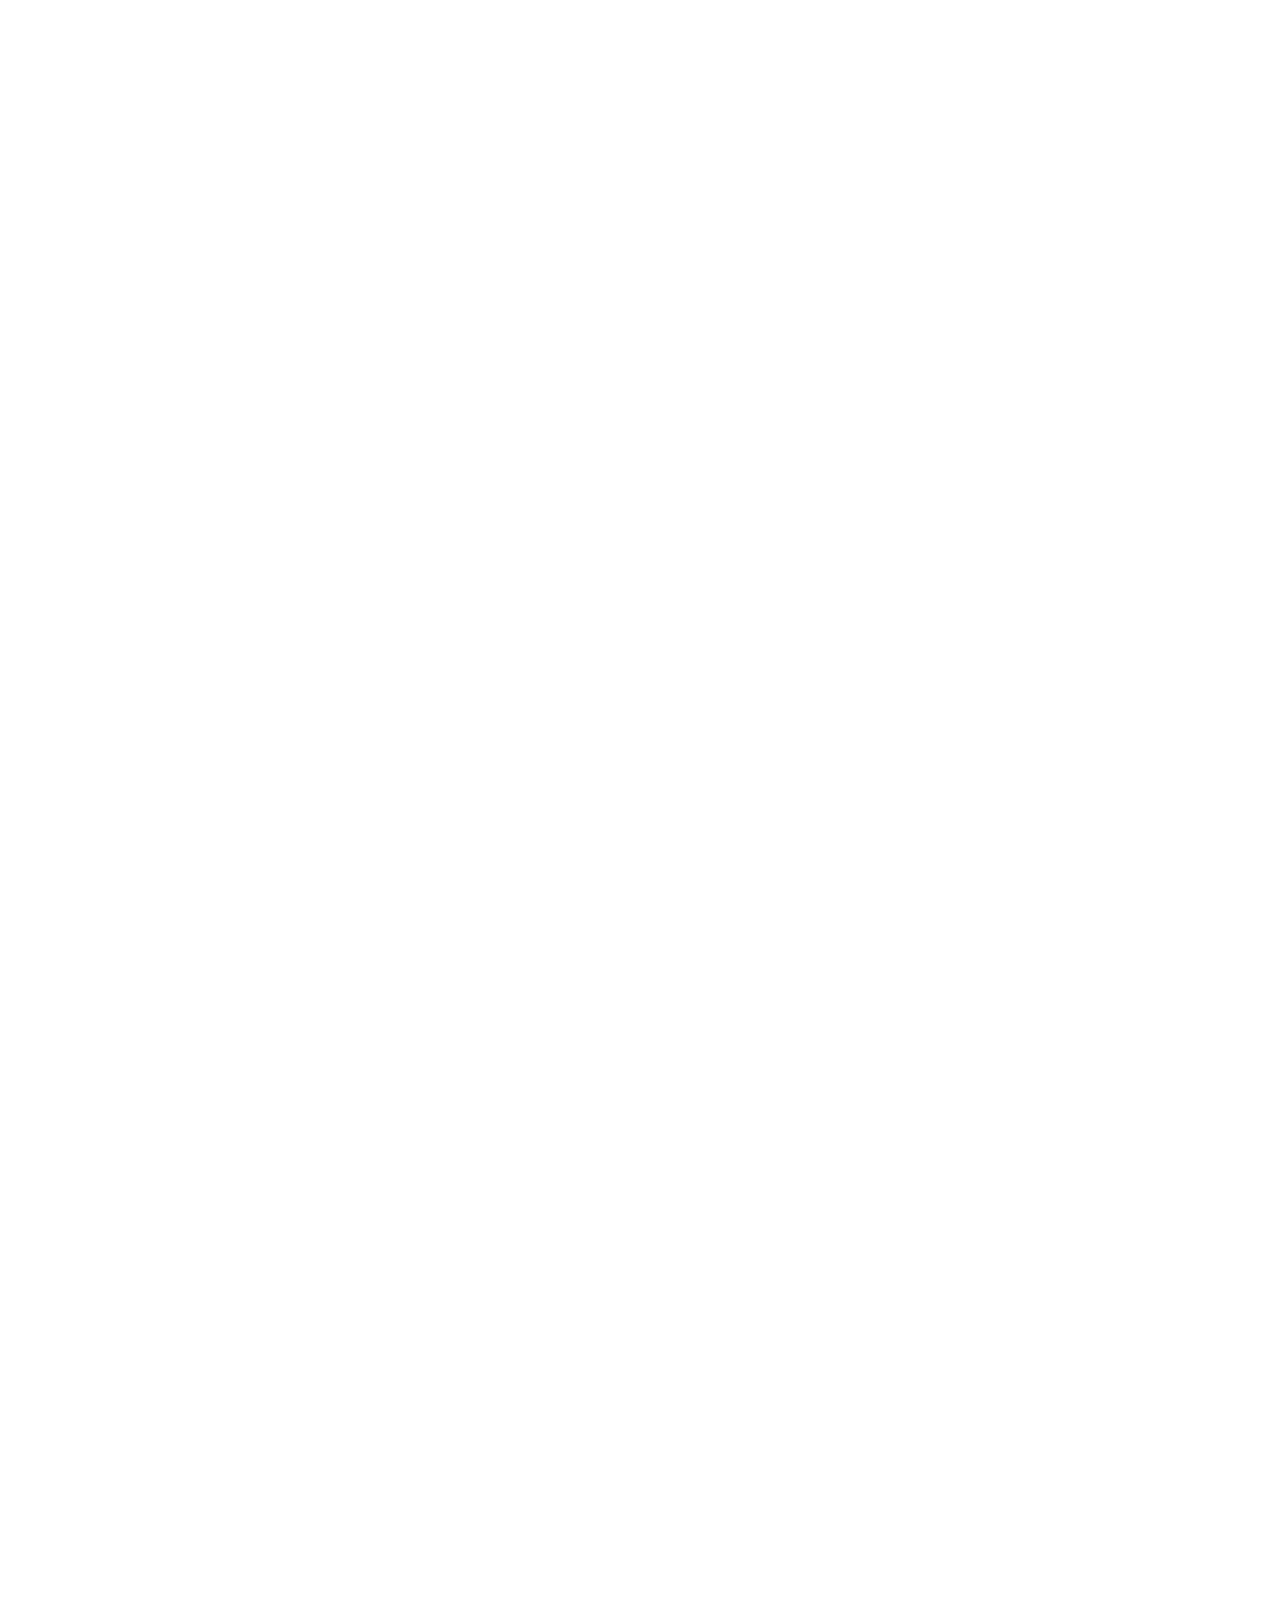
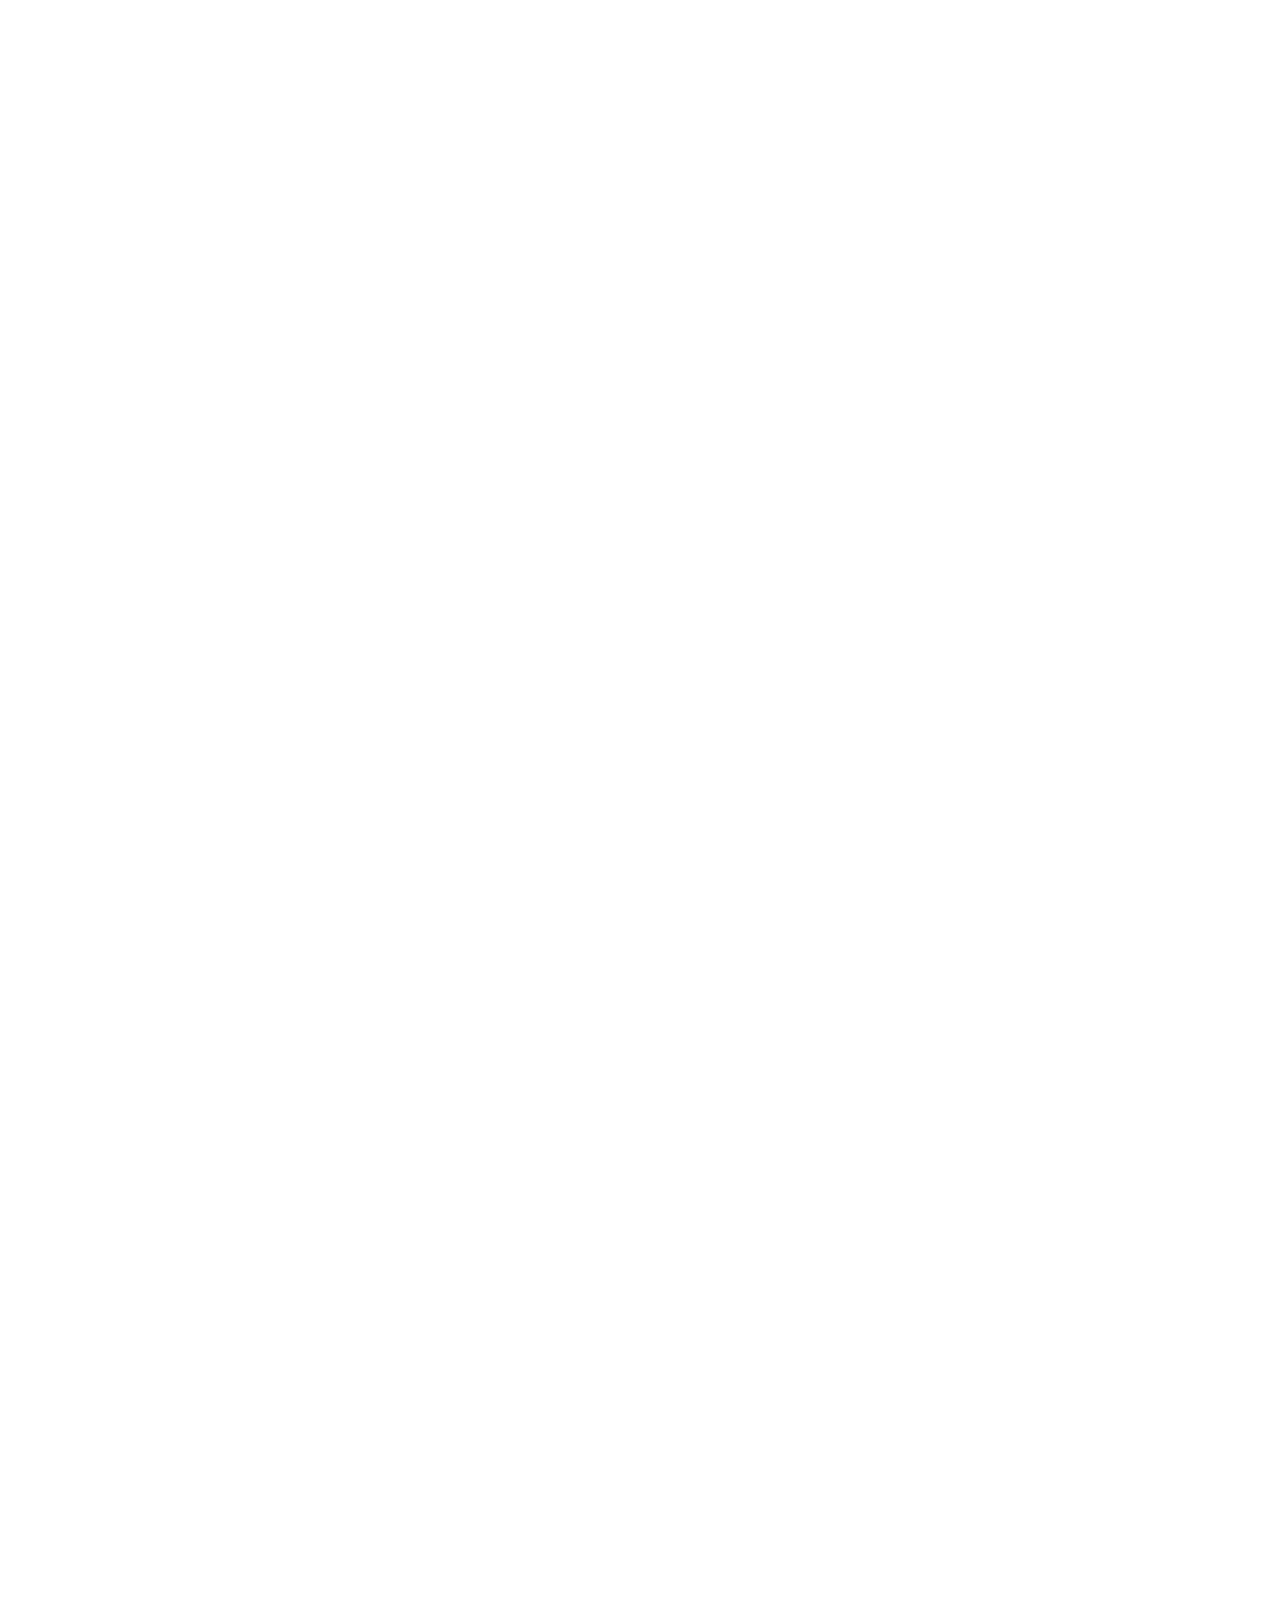
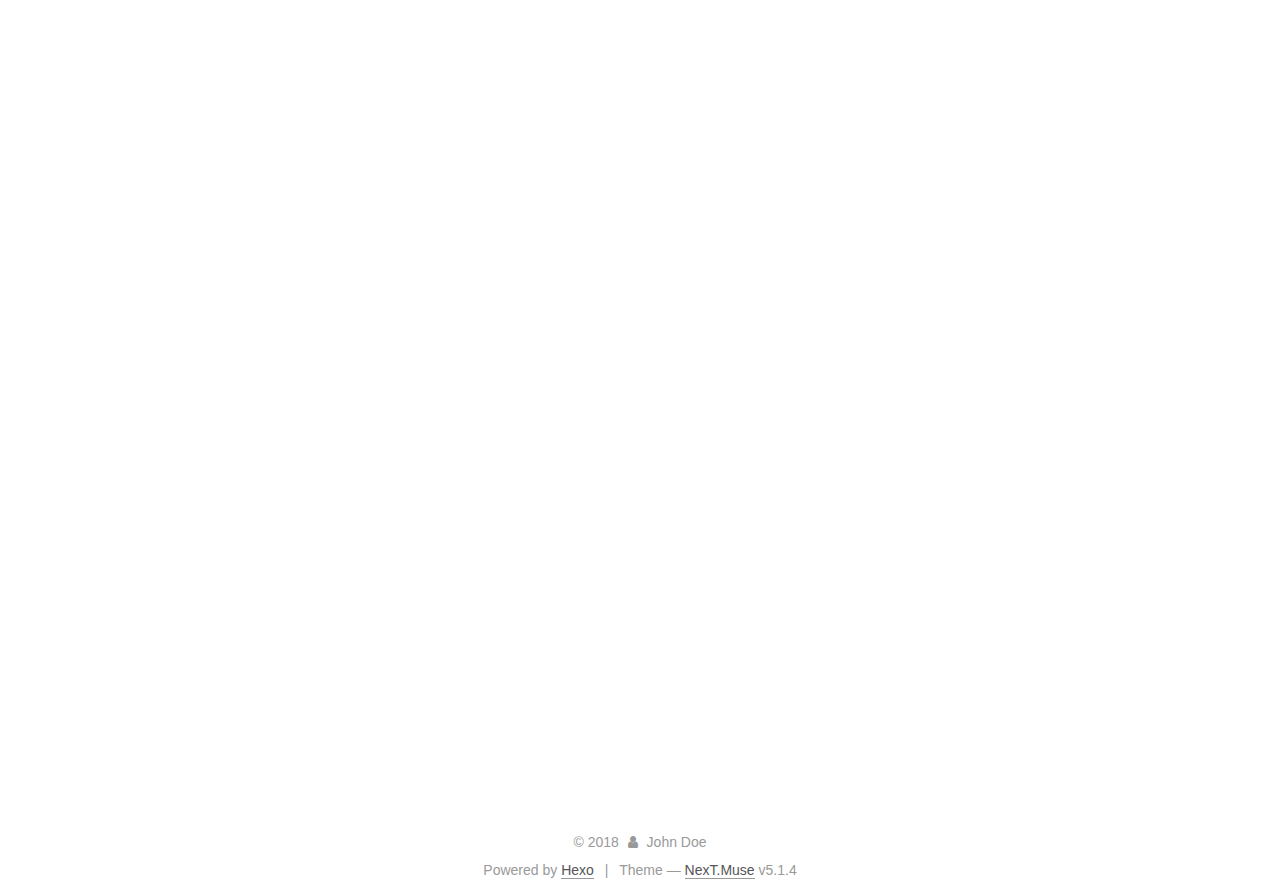
==== commit e64e6bba: "Site updated: 2018-08-08 21:21:44" ====
--- a/index.html
+++ b/index.html
@@ -1,138 +1,308 @@
-<!DOCTYPE html PUBLIC "-//WAPFORUM//DTD XHTML Mobile 1.0//EN" "http://www.wapforum.org/DTD/xhtml-mobile10.dtd">
-<html>
-  <head>
-  <meta http-equiv="content-type" content="text/html; charset=utf-8">
-  <meta name="viewport" content="width=device-width, initial-scale=1.0, minimum-scale=1.0, maximum-scale=1.0, user-scalable=yes">
-  
-  
-  <title>  hexo-theme-nayo </title>
-
- 
-  
-    <link rel="icon" href="/images/favicon.png">
-  
-
-
-  <link rel="stylesheet" href="/nayo.min.css"> 
-</head>  
-  <body>   
-    
-      <header class="header">
-	
-  <nav class="header-nav">        
-   
-    <span class="iconfont icon-menu mobile-toggle"></span>   	
-
-    <div class="header-menu">          
+<!DOCTYPE html>
+
+
+
+  
+
+
+<html class="theme-next muse use-motion" lang="">
+<head>
+  <meta charset="UTF-8"/>
+<meta http-equiv="X-UA-Compatible" content="IE=edge" />
+<meta name="viewport" content="width=device-width, initial-scale=1, maximum-scale=1"/>
+<meta name="theme-color" content="#222">
+
+
+
+
+
+
+
+
+
+<meta http-equiv="Cache-Control" content="no-transform" />
+<meta http-equiv="Cache-Control" content="no-siteapp" />
+
+
+
+
+
+
+
+
+
+
+
+
+
+
+
+
+  
+  
+  <link href="/lib/fancybox/source/jquery.fancybox.css?v=2.1.5" rel="stylesheet" type="text/css" />
+
+
+
+
+
+
+
+<link href="/lib/font-awesome/css/font-awesome.min.css?v=4.6.2" rel="stylesheet" type="text/css" />
+
+<link href="/css/main.css?v=5.1.4" rel="stylesheet" type="text/css" />
+
+
+  <link rel="apple-touch-icon" sizes="180x180" href="/images/apple-touch-icon-next.png?v=5.1.4">
+
+
+  <link rel="icon" type="image/png" sizes="32x32" href="/images/favicon-32x32-next.png?v=5.1.4">
+
+
+  <link rel="icon" type="image/png" sizes="16x16" href="/images/favicon-16x16-next.png?v=5.1.4">
+
+
+  <link rel="mask-icon" href="/images/logo.svg?v=5.1.4" color="#222">
+
+
+
+
+
+  <meta name="keywords" content="Hexo, NexT" />
+
+
+
+
+
+  <link rel="alternate" href="/atom.xml" title="Hexo" type="application/atom+xml" />
+
+
+
+
+
+
+<meta property="og:type" content="website">
+<meta property="og:title" content="Hexo">
+<meta property="og:url" content="http://yoursite.com/index.html">
+<meta property="og:site_name" content="Hexo">
+<meta property="og:locale" content="default">
+<meta name="twitter:card" content="summary">
+<meta name="twitter:title" content="Hexo">
+
+
+
+<script type="text/javascript" id="hexo.configurations">
+  var NexT = window.NexT || {};
+  var CONFIG = {
+    root: '/',
+    scheme: 'Muse',
+    version: '5.1.4',
+    sidebar: {"position":"left","display":"post","offset":12,"b2t":false,"scrollpercent":false,"onmobile":false},
+    fancybox: true,
+    tabs: true,
+    motion: {"enable":true,"async":false,"transition":{"post_block":"fadeIn","post_header":"slideDownIn","post_body":"slideDownIn","coll_header":"slideLeftIn","sidebar":"slideUpIn"}},
+    duoshuo: {
+      userId: '0',
+      author: 'Author'
+    },
+    algolia: {
+      applicationID: '',
+      apiKey: '',
+      indexName: '',
+      hits: {"per_page":10},
+      labels: {"input_placeholder":"Search for Posts","hits_empty":"We didn't find any results for the search: ${query}","hits_stats":"${hits} results found in ${time} ms"}
+    }
+  };
+</script>
+
+
+
+  <link rel="canonical" href="http://yoursite.com/"/>
+
+
+
+
+
+  <title>Hexo</title>
+  
+
+
+
+
+
+
+
+
+</head>
+
+<body itemscope itemtype="http://schema.org/WebPage" lang="default">
+
+  
+  
+    
+  
+
+  <div class="container sidebar-position-left 
+  page-home">
+    <div class="headband"></div>
+
+    <header id="header" class="header" itemscope itemtype="http://schema.org/WPHeader">
+      <div class="header-inner"><div class="site-brand-wrapper">
+  <div class="site-meta ">
+    
+
+    <div class="custom-logo-site-title">
+      <a href="/"  class="brand" rel="start">
+        <span class="logo-line-before"><i></i></span>
+        <span class="site-title">Hexo</span>
+        <span class="logo-line-after"><i></i></span>
+      </a>
+    </div>
+      
+        <p class="site-subtitle"></p>
+      
+  </div>
+
+  <div class="site-nav-toggle">
+    <button>
+      <span class="btn-bar"></span>
+      <span class="btn-bar"></span>
+      <span class="btn-bar"></span>
+    </button>
+  </div>
+</div>
+
+<nav class="site-nav">
+  
+
+  
+    <ul id="menu" class="menu">
+      
+        
+        <li class="menu-item menu-item-home">
+          <a href="/" rel="section">
+            
+              <i class="menu-item-icon fa fa-fw fa-home"></i> <br />
+            
+            Home
+          </a>
+        </li>
+      
+        
+        <li class="menu-item menu-item-archives">
+          <a href="/archives/" rel="section">
+            
+              <i class="menu-item-icon fa fa-fw fa-archive"></i> <br />
+            
+            Archives
+          </a>
+        </li>
+      
+
+      
+    </ul>
+  
+
+  
+</nav>
+
+
+
+ </div>
+    </header>
+
+    <main id="main" class="main">
+      <div class="main-inner">
+        <div class="content-wrap">
+          <div id="content" class="content">
+            
+  <section id="posts" class="posts-expand">
+    
+      
+
+  
+
+  
+  
+  
+
+  <article class="post post-type-normal" itemscope itemtype="http://schema.org/Article">
+  
+  
+  
+  <div class="post-block">
+    <link itemprop="mainEntityOfPage" href="http://yoursite.com/2018/08/08/css选择器/">
+
+    <span hidden itemprop="author" itemscope itemtype="http://schema.org/Person">
+      <meta itemprop="name" content="John Doe">
+      <meta itemprop="description" content="">
+      <meta itemprop="image" content="/images/avatar.gif">
+    </span>
+
+    <span hidden itemprop="publisher" itemscope itemtype="http://schema.org/Organization">
+      <meta itemprop="name" content="Hexo">
+    </span>
+
+    
+      <header class="post-header">
+
+        
+        
+          <h1 class="post-title" itemprop="name headline">
+                
+                <a class="post-title-link" href="/2018/08/08/css选择器/" itemprop="url">Untitled</a></h1>
+        
+
+        <div class="post-meta">
+          <span class="post-time">
+            
+              <span class="post-meta-item-icon">
+                <i class="fa fa-calendar-o"></i>
+              </span>
               
-            
-
-              <a class="header-menu-link" id="header-menu-home" href="/">Home</a>     
-
-            
-            
-            
-
-              <a class="header-menu-link" id="header-menu-archives" href="/archives">Archives</a>     
-
-            
-            
-            
-
-              <a class="header-menu-link" id="header-menu-tags" href="/tags">Tags</a>     
-
-            
-            
-            
-
-              <a class="header-menu-link" id="header-menu-about" href="/about">About</a>     
-
-            
-            
-            
-
-              <a class="iconfont icon-menu-search header-menu-link" id="header-menu-search"></a>
-
-            
-                
-    </div>  
-    
-  </nav>
-</header>   
-
-      <div class="container">       
-          
-          
-            <section class="main">  
-          
-
-          
-
-
-
-
-<div class="profile sildeUpMin">
-	
-		<a href="/">
-			<img class="avatar" src="/images/header.jpg">
-		</a>
-		<p class="author">Lemon</p>
-		
-		<div class="social">
-   		      		
-			<a target="_blank" class="social-links" href="https://github.com/Lemonreds/hexo-theme-nayo">		
-				<i class="iconfont icon-Github"></i>
-			</a>	
-	          		
-			<a target="_blank" class="social-links" href="">		
-				<i class="iconfont icon-Weibo"></i>
-			</a>	
-	          		
-			<a target="_blank" class="social-links" href="">		
-				<i class="iconfont icon-Facebook"></i>
-			</a>	
-	          		
-			<a target="_blank" class="social-links" href="">		
-				<i class="iconfont icon-Twitter"></i>
-			</a>	
-	          		
-			<a target="_blank" class="social-links" href="">		
-				<i class="iconfont icon-Instagram"></i>
-			</a>	
-	          		
-			<a target="_blank" class="social-links" href="">		
-				<i class="iconfont icon-LinkedIn"></i>
-			</a>	
-	    
-    	</div>		
-</div>
-
-
-    	  	
-  		
-    			
-
-<article class="article">		
-	   
-	<div class="article-header">
-	    
-		<a class="article-title" href="/2018/08/08/css选择器/">Untitled</a>  
-	       
-		 
-
-		<div class="article-meta">
-			Aug 08, 2018
-			
-		</div>
-	</div>
-
-
-	
-
-    
-	<div class="article-excerpt">	
-		 
-			<h1 id="css选择器"><a href="#css选择器" class="headerlink" title="css选择器"></a>css选择器</h1><ul>
+                <span class="post-meta-item-text">Posted on</span>
+              
+              <time title="Post created" itemprop="dateCreated datePublished" datetime="2018-08-08T20:29:29+08:00">
+                2018-08-08
+              </time>
+            
+
+            
+
+            
+          </span>
+
+          
+
+          
+            
+          
+
+          
+          
+
+          
+
+          
+
+          
+
+        </div>
+      </header>
+    
+
+    
+    
+    
+    <div class="post-body" itemprop="articleBody">
+
+      
+      
+
+      
+        
+          
+            <h1 id="css选择器"><a href="#css选择器" class="headerlink" title="css选择器"></a>css选择器</h1><ul>
 <li><strong>简单选择器（Simple selectors）：</strong>通过元素类型、<code>class</code> 或 <code>id</code> 匹配一个或多个元素。</li>
 <li><strong>属性选择器（Attribute selectors）</strong>：通过 属性 / 属性值 匹配一个或多个元素。</li>
 <li><strong>伪类（Pseudo-classes）：</strong>匹配处于确定状态的一个或多个元素，比如被鼠标指针悬停的元素，或当前被选中或未选中的复选框，或元素是DOM树中一父节点的第一个子节点。</li>
@@ -181,40 +351,125 @@
 <figure class="highlight plain"><table><tr><td class="gutter"><pre><span class="line">1</span><br><span class="line">2</span><br><span class="line">3</span><br><span class="line">4</span><br><span class="line">5</span><br><span class="line">6</span><br></pre></td><td class="code"><pre><span class="line">&lt;p class = &quot;fancy&quot;&gt;good&lt;/p&gt;</span><br><span class="line">&lt;p&gt;hello&lt;/p&gt;</span><br><span class="line">/*选择类名不是fancy的&lt;p&gt;元素*/</span><br><span class="line">p:not(.fancy)&#123;</span><br><span class="line">    color:green;</span><br><span class="line">&#125;</span><br></pre></td></tr></table></figure>
 <p>:checked</p>
 
-		  	  
-	</div>
-
-	<div class="article-bottom">
-		<a class="article-readmore" href="/2018/08/08/css选择器/">Continue</a> 	
-	</div>	
-    
-</article>     
-     	
-    	  	
-  		
-    			
-
-<article class="article">		
-	   
-	<div class="article-header">
-	    
-		<a class="article-title" href="/2018/08/08/button不同的构建/">Untitled</a>  
-	       
-		 
-
-		<div class="article-meta">
-			Aug 08, 2018
-			
-		</div>
-	</div>
-
-
-	
-
-    
-	<div class="article-excerpt">	
-		 
-			<p>关于 “button”</p>
+          
+        
+      
+    </div>
+    
+    
+    
+
+    
+
+    
+
+    
+
+    <footer class="post-footer">
+      
+
+      
+
+      
+
+      
+      
+        <div class="post-eof"></div>
+      
+    </footer>
+  </div>
+  
+  
+  
+  </article>
+
+
+    
+      
+
+  
+
+  
+  
+  
+
+  <article class="post post-type-normal" itemscope itemtype="http://schema.org/Article">
+  
+  
+  
+  <div class="post-block">
+    <link itemprop="mainEntityOfPage" href="http://yoursite.com/2018/08/08/button不同的构建/">
+
+    <span hidden itemprop="author" itemscope itemtype="http://schema.org/Person">
+      <meta itemprop="name" content="John Doe">
+      <meta itemprop="description" content="">
+      <meta itemprop="image" content="/images/avatar.gif">
+    </span>
+
+    <span hidden itemprop="publisher" itemscope itemtype="http://schema.org/Organization">
+      <meta itemprop="name" content="Hexo">
+    </span>
+
+    
+      <header class="post-header">
+
+        
+        
+          <h1 class="post-title" itemprop="name headline">
+                
+                <a class="post-title-link" href="/2018/08/08/button不同的构建/" itemprop="url">Untitled</a></h1>
+        
+
+        <div class="post-meta">
+          <span class="post-time">
+            
+              <span class="post-meta-item-icon">
+                <i class="fa fa-calendar-o"></i>
+              </span>
+              
+                <span class="post-meta-item-text">Posted on</span>
+              
+              <time title="Post created" itemprop="dateCreated datePublished" datetime="2018-08-08T20:29:27+08:00">
+                2018-08-08
+              </time>
+            
+
+            
+
+            
+          </span>
+
+          
+
+          
+            
+          
+
+          
+          
+
+          
+
+          
+
+          
+
+        </div>
+      </header>
+    
+
+    
+    
+    
+    <div class="post-body" itemprop="articleBody">
+
+      
+      
+
+      
+        
+          
+            <p>关于 “button”</p>
 <p>在日常编码的过程中，发现有时候使用</p>
 <figure class="highlight plain"><table><tr><td class="gutter"><pre><span class="line">1</span><br><span class="line">2</span><br><span class="line">3</span><br></pre></td><td class="code"><pre><span class="line">&lt;input type = &quot;submit&quot;&gt;</span><br><span class="line">&lt;input type = &quot;button&quot;&gt;</span><br><span class="line">&lt;button&gt;&lt;/button&gt;</span><br></pre></td></tr></table></figure>
 <p>查了一下资料，来做一个小结</p>
@@ -225,40 +480,125 @@
 <li>还有可以用其他标签加上样式，点击事件等伪装成一个按钮。</li>
 </ol>
 
-		  	  
-	</div>
-
-	<div class="article-bottom">
-		<a class="article-readmore" href="/2018/08/08/button不同的构建/">Continue</a> 	
-	</div>	
-    
-</article>     
-     	
-    	  	
-  		
-    			
-
-<article class="article">		
-	   
-	<div class="article-header">
-	    
-		<a class="article-title" href="/2018/08/08/Browserify：浏览器加载Node.js模块/">Untitled</a>  
-	       
-		 
-
-		<div class="article-meta">
-			Aug 08, 2018
-			
-		</div>
-	</div>
-
-
-	
-
-    
-	<div class="article-excerpt">	
-		 
-			<h1 id="Browserify：浏览器加载Node-js模块"><a href="#Browserify：浏览器加载Node-js模块" class="headerlink" title="Browserify：浏览器加载Node.js模块"></a>Browserify：浏览器加载Node.js模块</h1><p>转载于<a href="https://javascript.ruanyifeng.com/tool/browserify.html" target="_blank" rel="noopener">https://javascript.ruanyifeng.com/tool/browserify.html</a></p>
+          
+        
+      
+    </div>
+    
+    
+    
+
+    
+
+    
+
+    
+
+    <footer class="post-footer">
+      
+
+      
+
+      
+
+      
+      
+        <div class="post-eof"></div>
+      
+    </footer>
+  </div>
+  
+  
+  
+  </article>
+
+
+    
+      
+
+  
+
+  
+  
+  
+
+  <article class="post post-type-normal" itemscope itemtype="http://schema.org/Article">
+  
+  
+  
+  <div class="post-block">
+    <link itemprop="mainEntityOfPage" href="http://yoursite.com/2018/08/08/Browserify：浏览器加载Node.js模块/">
+
+    <span hidden itemprop="author" itemscope itemtype="http://schema.org/Person">
+      <meta itemprop="name" content="John Doe">
+      <meta itemprop="description" content="">
+      <meta itemprop="image" content="/images/avatar.gif">
+    </span>
+
+    <span hidden itemprop="publisher" itemscope itemtype="http://schema.org/Organization">
+      <meta itemprop="name" content="Hexo">
+    </span>
+
+    
+      <header class="post-header">
+
+        
+        
+          <h1 class="post-title" itemprop="name headline">
+                
+                <a class="post-title-link" href="/2018/08/08/Browserify：浏览器加载Node.js模块/" itemprop="url">Untitled</a></h1>
+        
+
+        <div class="post-meta">
+          <span class="post-time">
+            
+              <span class="post-meta-item-icon">
+                <i class="fa fa-calendar-o"></i>
+              </span>
+              
+                <span class="post-meta-item-text">Posted on</span>
+              
+              <time title="Post created" itemprop="dateCreated datePublished" datetime="2018-08-08T20:29:23+08:00">
+                2018-08-08
+              </time>
+            
+
+            
+
+            
+          </span>
+
+          
+
+          
+            
+          
+
+          
+          
+
+          
+
+          
+
+          
+
+        </div>
+      </header>
+    
+
+    
+    
+    
+    <div class="post-body" itemprop="articleBody">
+
+      
+      
+
+      
+        
+          
+            <h1 id="Browserify：浏览器加载Node-js模块"><a href="#Browserify：浏览器加载Node-js模块" class="headerlink" title="Browserify：浏览器加载Node.js模块"></a>Browserify：浏览器加载Node.js模块</h1><p>转载于<a href="https://javascript.ruanyifeng.com/tool/browserify.html" target="_blank" rel="noopener">https://javascript.ruanyifeng.com/tool/browserify.html</a></p>
 <p>随着JavaScript程序逐渐模块化，在ECMAScript 6推出官方的模块处理方案之前，有两种方案在实践中广泛采用：一种是AMD模块规范，针对模块的异步加载，主要用于浏览器端；另一种是CommonJS规范，针对模块的同步加载，主要用于服务器端，即node.js环境。</p>
 <p>Browserify是一个node.js模块，主要用于改写现有的CommonJS模块，使得浏览器端也可以使用这些模块。使用下面的命令，在全局环境下安装Browserify。</p>
 <figure class="highlight plain"><table><tr><td class="gutter"><pre><span class="line">1</span><br></pre></td><td class="code"><pre><span class="line">$ npm install -g browserify</span><br></pre></td></tr></table></figure>
@@ -324,40 +664,125 @@
 <li>Lin Clark, <a href="http://blog.npmjs.org/post/112064849860/using-jquery-plugins-with-npm" target="_blank" rel="noopener">Using jQuery plugins with npm</a></li>
 </ul>
 
-		  	  
-	</div>
-
-	<div class="article-bottom">
-		<a class="article-readmore" href="/2018/08/08/Browserify：浏览器加载Node.js模块/">Continue</a> 	
-	</div>	
-    
-</article>     
-     	
-    	  	
-  		
-    			
-
-<article class="article">		
-	   
-	<div class="article-header">
-	    
-		<a class="article-title" href="/2018/08/08/hello-world/">Hello World</a>  
-	       
-		 
-
-		<div class="article-meta">
-			Aug 08, 2018
-			
-		</div>
-	</div>
-
-
-	
-
-    
-	<div class="article-excerpt">	
-		 
-			<p>Welcome to <a href="https://hexo.io/" target="_blank" rel="noopener">Hexo</a>! This is your very first post. Check <a href="https://hexo.io/docs/" target="_blank" rel="noopener">documentation</a> for more info. If you get any problems when using Hexo, you can find the answer in <a href="https://hexo.io/docs/troubleshooting.html" target="_blank" rel="noopener">troubleshooting</a> or you can ask me on <a href="https://github.com/hexojs/hexo/issues" target="_blank" rel="noopener">GitHub</a>.</p>
+          
+        
+      
+    </div>
+    
+    
+    
+
+    
+
+    
+
+    
+
+    <footer class="post-footer">
+      
+
+      
+
+      
+
+      
+      
+        <div class="post-eof"></div>
+      
+    </footer>
+  </div>
+  
+  
+  
+  </article>
+
+
+    
+      
+
+  
+
+  
+  
+  
+
+  <article class="post post-type-normal" itemscope itemtype="http://schema.org/Article">
+  
+  
+  
+  <div class="post-block">
+    <link itemprop="mainEntityOfPage" href="http://yoursite.com/2018/08/08/hello-world/">
+
+    <span hidden itemprop="author" itemscope itemtype="http://schema.org/Person">
+      <meta itemprop="name" content="John Doe">
+      <meta itemprop="description" content="">
+      <meta itemprop="image" content="/images/avatar.gif">
+    </span>
+
+    <span hidden itemprop="publisher" itemscope itemtype="http://schema.org/Organization">
+      <meta itemprop="name" content="Hexo">
+    </span>
+
+    
+      <header class="post-header">
+
+        
+        
+          <h1 class="post-title" itemprop="name headline">
+                
+                <a class="post-title-link" href="/2018/08/08/hello-world/" itemprop="url">Hello World</a></h1>
+        
+
+        <div class="post-meta">
+          <span class="post-time">
+            
+              <span class="post-meta-item-icon">
+                <i class="fa fa-calendar-o"></i>
+              </span>
+              
+                <span class="post-meta-item-text">Posted on</span>
+              
+              <time title="Post created" itemprop="dateCreated datePublished" datetime="2018-08-08T17:17:16+08:00">
+                2018-08-08
+              </time>
+            
+
+            
+
+            
+          </span>
+
+          
+
+          
+            
+          
+
+          
+          
+
+          
+
+          
+
+          
+
+        </div>
+      </header>
+    
+
+    
+    
+    
+    <div class="post-body" itemprop="articleBody">
+
+      
+      
+
+      
+        
+          
+            <p>Welcome to <a href="https://hexo.io/" target="_blank" rel="noopener">Hexo</a>! This is your very first post. Check <a href="https://hexo.io/docs/" target="_blank" rel="noopener">documentation</a> for more info. If you get any problems when using Hexo, you can find the answer in <a href="https://hexo.io/docs/troubleshooting.html" target="_blank" rel="noopener">troubleshooting</a> or you can ask me on <a href="https://github.com/hexojs/hexo/issues" target="_blank" rel="noopener">GitHub</a>.</p>
 <h2 id="Quick-Start"><a href="#Quick-Start" class="headerlink" title="Quick Start"></a>Quick Start</h2><h3 id="Create-a-new-post"><a href="#Create-a-new-post" class="headerlink" title="Create a new post"></a>Create a new post</h3><figure class="highlight bash"><table><tr><td class="gutter"><pre><span class="line">1</span><br></pre></td><td class="code"><pre><span class="line">$ hexo new <span class="string">"My New Post"</span></span><br></pre></td></tr></table></figure>
 <p>More info: <a href="https://hexo.io/docs/writing.html" target="_blank" rel="noopener">Writing</a></p>
 <h3 id="Run-server"><a href="#Run-server" class="headerlink" title="Run server"></a>Run server</h3><figure class="highlight bash"><table><tr><td class="gutter"><pre><span class="line">1</span><br></pre></td><td class="code"><pre><span class="line">$ hexo server</span><br></pre></td></tr></table></figure>
@@ -367,120 +792,314 @@
 <h3 id="Deploy-to-remote-sites"><a href="#Deploy-to-remote-sites" class="headerlink" title="Deploy to remote sites"></a>Deploy to remote sites</h3><figure class="highlight bash"><table><tr><td class="gutter"><pre><span class="line">1</span><br></pre></td><td class="code"><pre><span class="line">$ hexo deploy</span><br></pre></td></tr></table></figure>
 <p>More info: <a href="https://hexo.io/docs/deployment.html" target="_blank" rel="noopener">Deployment</a></p>
 
-		  	  
-	</div>
-
-	<div class="article-bottom">
-		<a class="article-readmore" href="/2018/08/08/hello-world/">Continue</a> 	
-	</div>	
-    
-</article>     
-     	
-
-
-
-
-          </section> 
-      </div>            
-    
-    <a id="backTop">
-      <span>
-        <i class="iconfont icon-backtotop"></i>
-      </span>
-    </a> 
-
-  
-    
-    <div class="search-container sildeUpMin">
-        <div class="search-header">
-            <input type="text" placeholder="Typing Something here." id="search-input" class="search-input">  
-            <span class="search-cancel iconfont icon-cancel"></span>
+          
+        
+      
+    </div>
+    
+    
+    
+
+    
+
+    
+
+    
+
+    <footer class="post-footer">
+      
+
+      
+
+      
+
+      
+      
+        <div class="post-eof"></div>
+      
+    </footer>
+  </div>
+  
+  
+  
+  </article>
+
+
+    
+  </section>
+
+  
+
+
+          </div>
+          
+
+
+          
+
         </div>
-        <div id="search-result" class="search-result"></div>
+        
+          
+  
+  <div class="sidebar-toggle">
+    <div class="sidebar-toggle-line-wrap">
+      <span class="sidebar-toggle-line sidebar-toggle-line-first"></span>
+      <span class="sidebar-toggle-line sidebar-toggle-line-middle"></span>
+      <span class="sidebar-toggle-line sidebar-toggle-line-last"></span>
     </div>
- 
-     <div class="mobile-menu">      
-
-      
-      <img class="mobile-menu-icon" src="/images/favicon.png">   
-      
-
-         
-            
-
-            <a class="mobile-menu-link" href="/">Home
-            </a>
-            
-         
-            
-
-            <a class="mobile-menu-link" href="/archives">Archives
-            </a>
-            
-         
-            
-
-            <a class="mobile-menu-link" href="/tags">Tags
-            </a>
-            
-         
-            
-
-            <a class="mobile-menu-link" href="/about">About
-            </a>
-            
-         
-                          
-
-            <a class="mobile-menu-link mobile-menu-search" href="#">Search </a>                 
-            
-         
-      
-</div>        
-    
-
-
-<script>
-var _hmt = _hmt || [];
-(function() {
-  var hm = document.createElement("script");
-  hm.src = "https://hm.baidu.com/hm.js?636802045446222199ae541e32c8133e"; 
-  var s = document.getElementsByTagName("script")[0]; 
-  s.parentNode.insertBefore(hm, s);
-})();
+  </div>
+
+  <aside id="sidebar" class="sidebar">
+    
+    <div class="sidebar-inner">
+
+      
+
+      
+
+      <section class="site-overview-wrap sidebar-panel sidebar-panel-active">
+        <div class="site-overview">
+          <div class="site-author motion-element" itemprop="author" itemscope itemtype="http://schema.org/Person">
+            
+              <p class="site-author-name" itemprop="name">John Doe</p>
+              <p class="site-description motion-element" itemprop="description"></p>
+          </div>
+
+          <nav class="site-state motion-element">
+
+            
+              <div class="site-state-item site-state-posts">
+              
+                <a href="/archives/">
+              
+                  <span class="site-state-item-count">4</span>
+                  <span class="site-state-item-name">posts</span>
+                </a>
+              </div>
+            
+
+            
+
+            
+
+          </nav>
+
+          
+            <div class="feed-link motion-element">
+              <a href="/atom.xml" rel="alternate">
+                <i class="fa fa-rss"></i>
+                RSS
+              </a>
+            </div>
+          
+
+          
+
+          
+          
+
+          
+          
+
+          
+
+        </div>
+      </section>
+
+      
+
+      
+
+    </div>
+  </aside>
+
+
+        
+      </div>
+    </main>
+
+    <footer id="footer" class="footer">
+      <div class="footer-inner">
+        <div class="copyright">&copy; <span itemprop="copyrightYear">2018</span>
+  <span class="with-love">
+    <i class="fa fa-user"></i>
+  </span>
+  <span class="author" itemprop="copyrightHolder">John Doe</span>
+
+  
+</div>
+
+
+  <div class="powered-by">Powered by <a class="theme-link" target="_blank" href="https://hexo.io">Hexo</a></div>
+
+
+
+  <span class="post-meta-divider">|</span>
+
+
+
+  <div class="theme-info">Theme &mdash; <a class="theme-link" target="_blank" href="https://github.com/iissnan/hexo-theme-next">NexT.Muse</a> v5.1.4</div>
+
+
+
+
+        
+
+
+
+
+
+
+
+        
+      </div>
+    </footer>
+
+    
+      <div class="back-to-top">
+        <i class="fa fa-arrow-up"></i>
+        
+      </div>
+    
+
+    
+
+  </div>
+
+  
+
+<script type="text/javascript">
+  if (Object.prototype.toString.call(window.Promise) !== '[object Function]') {
+    window.Promise = null;
+  }
 </script>
 
 
 
 
 
-     
-    
-
-
-
-
-<footer id="footer">	    
-
-		
-		<div class="footer-copyright">
-		&copy;
-				
-		2017-
-		
-		2018		
+
+
+
+
+  
+
+
+
+
+
+
+
+
+
+
+
+
+  
+  
+    <script type="text/javascript" src="/lib/jquery/index.js?v=2.1.3"></script>
+  
+
+  
+  
+    <script type="text/javascript" src="/lib/fastclick/lib/fastclick.min.js?v=1.0.6"></script>
+  
+
+  
+  
+    <script type="text/javascript" src="/lib/jquery_lazyload/jquery.lazyload.js?v=1.9.7"></script>
+  
+
+  
+  
+    <script type="text/javascript" src="/lib/velocity/velocity.min.js?v=1.2.1"></script>
+  
+
+  
+  
+    <script type="text/javascript" src="/lib/velocity/velocity.ui.min.js?v=1.2.1"></script>
+  
+
+  
+  
+    <script type="text/javascript" src="/lib/fancybox/source/jquery.fancybox.pack.js?v=2.1.5"></script>
+  
+
+
+  
+
+
+  <script type="text/javascript" src="/js/src/utils.js?v=5.1.4"></script>
+
+  <script type="text/javascript" src="/js/src/motion.js?v=5.1.4"></script>
+
+
+
+  
+  
+
+  
+
+  
+
+
+  <script type="text/javascript" src="/js/src/bootstrap.js?v=5.1.4"></script>
+
+
+
+  
+
+
+  
+
+
+
+
 	
-		Lemon
-		<br>
-
-		Theme By
-		<a href="https://github.com/Lemonreds/hexo-theme-Nayo" target="_blank">Nayo</a>	
-		</div>			
-	 
-</footer>   
-
-  
-
-    <script src="/nayo.bundle.js"></script>           
-  </body>        
-</html>+
+
+
+
+
+  
+
+
+
+
+
+  
+
+
+
+
+
+
+
+
+
+
+
+
+  
+
+
+
+
+
+  
+
+  
+
+  
+
+  
+  
+
+  
+
+  
+
+  
+
+</body>
+</html>
--- a/css/main.css
+++ b/css/main.css
@@ -0,0 +1,2662 @@
+/* normalize.css v3.0.2 | MIT License | git.io/normalize */
+html {
+  font-family: sans-serif; /* 1 */
+  -ms-text-size-adjust: 100%; /* 2 */
+  -webkit-text-size-adjust: 100%; /* 2 */
+}
+body {
+  margin: 0;
+}
+article,
+aside,
+details,
+figcaption,
+figure,
+footer,
+header,
+hgroup,
+main,
+menu,
+nav,
+section,
+summary {
+  display: block;
+}
+audio,
+canvas,
+progress,
+video {
+  display: inline-block; /* 1 */
+  vertical-align: baseline; /* 2 */
+}
+audio:not([controls]) {
+  display: none;
+  height: 0;
+}
+[hidden],
+template {
+  display: none;
+}
+a {
+  background-color: transparent;
+}
+a:active,
+a:hover {
+  outline: 0;
+}
+abbr[title] {
+  border-bottom: 1px dotted;
+}
+b,
+strong {
+  font-weight: bold;
+}
+dfn {
+  font-style: italic;
+}
+h1 {
+  font-size: 2em;
+  margin: 0.67em 0;
+}
+mark {
+  background: #ff0;
+  color: #000;
+}
+small {
+  font-size: 80%;
+}
+sub,
+sup {
+  font-size: 75%;
+  line-height: 0;
+  position: relative;
+  vertical-align: baseline;
+}
+sup {
+  top: -0.5em;
+}
+sub {
+  bottom: -0.25em;
+}
+img {
+  border: 0;
+}
+svg:not(:root) {
+  overflow: hidden;
+}
+figure {
+  margin: 1em 40px;
+}
+hr {
+  -moz-box-sizing: content-box;
+  box-sizing: content-box;
+  height: 0;
+}
+pre {
+  overflow: auto;
+}
+code,
+kbd,
+pre,
+samp {
+  font-family: monospace, monospace;
+  font-size: 1em;
+}
+button,
+input,
+optgroup,
+select,
+textarea {
+  color: inherit; /* 1 */
+  font: inherit; /* 2 */
+  margin: 0; /* 3 */
+}
+button {
+  overflow: visible;
+}
+button,
+select {
+  text-transform: none;
+}
+button,
+html input[type="button"],
+input[type="reset"],
+input[type="submit"] {
+  -webkit-appearance: button; /* 2 */
+  cursor: pointer; /* 3 */
+}
+button[disabled],
+html input[disabled] {
+  cursor: default;
+}
+button::-moz-focus-inner,
+input::-moz-focus-inner {
+  border: 0;
+  padding: 0;
+}
+input {
+  line-height: normal;
+}
+input[type="checkbox"],
+input[type="radio"] {
+  box-sizing: border-box; /* 1 */
+  padding: 0; /* 2 */
+}
+input[type="number"]::-webkit-inner-spin-button,
+input[type="number"]::-webkit-outer-spin-button {
+  height: auto;
+}
+input[type="search"] {
+  -webkit-appearance: textfield; /* 1 */
+  -moz-box-sizing: content-box;
+  -webkit-box-sizing: content-box; /* 2 */
+  box-sizing: content-box;
+}
+input[type="search"]::-webkit-search-cancel-button,
+input[type="search"]::-webkit-search-decoration {
+  -webkit-appearance: none;
+}
+fieldset {
+  border: 1px solid #c0c0c0;
+  margin: 0 2px;
+  padding: 0.35em 0.625em 0.75em;
+}
+legend {
+  border: 0; /* 1 */
+  padding: 0; /* 2 */
+}
+textarea {
+  overflow: auto;
+}
+optgroup {
+  font-weight: bold;
+}
+table {
+  border-collapse: collapse;
+  border-spacing: 0;
+}
+td,
+th {
+  padding: 0;
+}
+::selection {
+  background: #262a30;
+  color: #fff;
+}
+body {
+  position: relative;
+  font-family: 'Lato', "PingFang SC", "Microsoft YaHei", sans-serif;
+  font-size: 14px;
+  line-height: 2;
+  color: #555;
+  background: #fff;
+}
+@media (max-width: 767px) {
+  body {
+    padding-right: 0 !important;
+  }
+}
+@media (min-width: 768px) and (max-width: 991px) {
+  body {
+    padding-right: 0 !important;
+  }
+}
+@media (min-width: 1600px) {
+  body {
+    font-size: 16px;
+  }
+}
+h1,
+h2,
+h3,
+h4,
+h5,
+h6 {
+  margin: 0;
+  padding: 0;
+  font-weight: bold;
+  line-height: 1.5;
+  font-family: 'Lato', "PingFang SC", "Microsoft YaHei", sans-serif;
+}
+h2,
+h3,
+h4,
+h5,
+h6 {
+  margin: 20px 0 15px;
+}
+h1 {
+  font-size: 22px;
+}
+@media (max-width: 767px) {
+  h1 {
+    font-size: 18px;
+  }
+}
+h2 {
+  font-size: 20px;
+}
+@media (max-width: 767px) {
+  h2 {
+    font-size: 16px;
+  }
+}
+h3 {
+  font-size: 18px;
+}
+@media (max-width: 767px) {
+  h3 {
+    font-size: 14px;
+  }
+}
+h4 {
+  font-size: 16px;
+}
+@media (max-width: 767px) {
+  h4 {
+    font-size: 12px;
+  }
+}
+h5 {
+  font-size: 14px;
+}
+@media (max-width: 767px) {
+  h5 {
+    font-size: 10px;
+  }
+}
+h6 {
+  font-size: 12px;
+}
+@media (max-width: 767px) {
+  h6 {
+    font-size: 8px;
+  }
+}
+p {
+  margin: 0 0 20px 0;
+}
+a {
+  color: #555;
+  text-decoration: none;
+  outline: none;
+  border-bottom: 1px solid #999;
+  word-wrap: break-word;
+}
+a:hover {
+  color: #222;
+  border-bottom-color: #222;
+}
+blockquote {
+  margin: 0;
+  padding: 0;
+}
+img {
+  display: block;
+  margin: auto;
+  max-width: 100%;
+  height: auto;
+}
+hr {
+  margin: 40px 0;
+  height: 3px;
+  border: none;
+  background-color: #ddd;
+  background-image: repeating-linear-gradient(-45deg, #fff, #fff 4px, transparent 4px, transparent 8px);
+}
+blockquote {
+  padding: 0 15px;
+  color: #666;
+  border-left: 4px solid #ddd;
+}
+blockquote cite::before {
+  content: "-";
+  padding: 0 5px;
+}
+dt {
+  font-weight: 700;
+}
+dd {
+  margin: 0;
+  padding: 0;
+}
+kbd {
+  border: 1px solid #ccc;
+  border-radius: 0.2em;
+  box-shadow: 0.1em 0.1em 0.2em rgba(0,0,0,0.1);
+  background-color: #f9f9f9;
+  font-family: inherit;
+  background-image: -webkit-linear-gradient(top, #eee, #fff, #eee);
+  padding: 0.1em 0.3em;
+  white-space: nowrap;
+}
+.text-left {
+  text-align: left;
+}
+.text-center {
+  text-align: center;
+}
+.text-right {
+  text-align: right;
+}
+.text-justify {
+  text-align: justify;
+}
+.text-nowrap {
+  white-space: nowrap;
+}
+.text-lowercase {
+  text-transform: lowercase;
+}
+.text-uppercase {
+  text-transform: uppercase;
+}
+.text-capitalize {
+  text-transform: capitalize;
+}
+.center-block {
+  display: block;
+  margin-left: auto;
+  margin-right: auto;
+}
+.clearfix:before,
+.clearfix:after {
+  content: " ";
+  display: table;
+}
+.clearfix:after {
+  clear: both;
+}
+.pullquote {
+  width: 45%;
+}
+.pullquote.left {
+  float: left;
+  margin-left: 5px;
+  margin-right: 10px;
+}
+.pullquote.right {
+  float: right;
+  margin-left: 10px;
+  margin-right: 5px;
+}
+.affix.affix.affix {
+  position: fixed;
+}
+.translation {
+  margin-top: -20px;
+  font-size: 14px;
+  color: #999;
+}
+.scrollbar-measure {
+  width: 100px;
+  height: 100px;
+  overflow: scroll;
+  position: absolute;
+  top: -9999px;
+}
+.use-motion .motion-element {
+  opacity: 0;
+}
+table {
+  margin: 20px 0;
+  width: 100%;
+  border-collapse: collapse;
+  border-spacing: 0;
+  border: 1px solid #ddd;
+  font-size: 14px;
+  table-layout: fixed;
+  word-wrap: break-all;
+}
+table>tbody>tr:nth-of-type(odd) {
+  background-color: #f9f9f9;
+}
+table>tbody>tr:hover {
+  background-color: #f5f5f5;
+}
+caption,
+th,
+td {
+  padding: 8px;
+  text-align: left;
+  vertical-align: middle;
+  font-weight: normal;
+}
+th,
+td {
+  border-bottom: 3px solid #ddd;
+  border-right: 1px solid #eee;
+}
+th {
+  padding-bottom: 10px;
+  font-weight: 700;
+}
+td {
+  border-bottom-width: 1px;
+}
+html,
+body {
+  height: 100%;
+}
+.container {
+  position: relative;
+  min-height: 100%;
+}
+.header-inner {
+  margin: 0 auto;
+  padding: 100px 0 70px;
+  width: 700px;
+}
+@media (min-width: 1600px) {
+  .container .header-inner {
+    width: 900px;
+  }
+}
+.main {
+  padding-bottom: 150px;
+}
+.main-inner {
+  margin: 0 auto;
+  width: 700px;
+}
+@media (min-width: 1600px) {
+  .container .main-inner {
+    width: 900px;
+  }
+}
+.footer {
+  position: absolute;
+  left: 0;
+  bottom: 0;
+  width: 100%;
+  min-height: 50px;
+}
+.footer-inner {
+  box-sizing: border-box;
+  margin: 20px auto;
+  width: 700px;
+}
+@media (min-width: 1600px) {
+  .container .footer-inner {
+    width: 900px;
+  }
+}
+pre,
+.highlight {
+  overflow: auto;
+  margin: 20px 0;
+  padding: 0;
+  font-size: 13px;
+  color: #4d4d4c;
+  background: #f7f7f7;
+  line-height: 1.6;
+}
+pre,
+code {
+  font-family: consolas, Menlo, "PingFang SC", "Microsoft YaHei", monospace;
+}
+code {
+  padding: 2px 4px;
+  word-wrap: break-word;
+  color: #555;
+  background: #eee;
+  border-radius: 3px;
+  font-size: 13px;
+}
+pre {
+  padding: 10px;
+}
+pre code {
+  padding: 0;
+  color: #4d4d4c;
+  background: none;
+  text-shadow: none;
+}
+.highlight {
+  border-radius: 1px;
+}
+.highlight pre {
+  border: none;
+  margin: 0;
+  padding: 10px 0;
+}
+.highlight table {
+  margin: 0;
+  width: auto;
+  border: none;
+}
+.highlight td {
+  border: none;
+  padding: 0;
+}
+.highlight figcaption {
+  font-size: 1em;
+  color: #4d4d4c;
+  line-height: 1em;
+  margin-bottom: 1em;
+}
+.highlight figcaption:before,
+.highlight figcaption:after {
+  content: " ";
+  display: table;
+}
+.highlight figcaption:after {
+  clear: both;
+}
+.highlight figcaption a {
+  float: right;
+  color: #4d4d4c;
+}
+.highlight figcaption a:hover {
+  border-bottom-color: #4d4d4c;
+}
+.highlight .gutter pre {
+  padding-left: 10px;
+  padding-right: 10px;
+  color: #869194;
+  text-align: right;
+  background-color: #eff2f3;
+}
+.highlight .code pre {
+  width: 100%;
+  padding-left: 10px;
+  padding-right: 10px;
+  background-color: #f7f7f7;
+}
+.highlight .line {
+  height: 20px;
+}
+.gutter {
+  -webkit-user-select: none;
+  -moz-user-select: none;
+  -ms-user-select: none;
+  user-select: none;
+}
+.gist table {
+  width: auto;
+}
+.gist table td {
+  border: none;
+}
+pre .deletion {
+  background: #fdd;
+}
+pre .addition {
+  background: #dfd;
+}
+pre .meta {
+  color: #8959a8;
+}
+pre .comment {
+  color: #8e908c;
+}
+pre .variable,
+pre .attribute,
+pre .tag,
+pre .regexp,
+pre .ruby .constant,
+pre .xml .tag .title,
+pre .xml .pi,
+pre .xml .doctype,
+pre .html .doctype,
+pre .css .id,
+pre .css .class,
+pre .css .pseudo {
+  color: #c82829;
+}
+pre .number,
+pre .preprocessor,
+pre .built_in,
+pre .literal,
+pre .params,
+pre .constant,
+pre .command {
+  color: #f5871f;
+}
+pre .ruby .class .title,
+pre .css .rules .attribute,
+pre .string,
+pre .value,
+pre .inheritance,
+pre .header,
+pre .ruby .symbol,
+pre .xml .cdata,
+pre .special,
+pre .number,
+pre .formula {
+  color: #718c00;
+}
+pre .title,
+pre .css .hexcolor {
+  color: #3e999f;
+}
+pre .function,
+pre .python .decorator,
+pre .python .title,
+pre .ruby .function .title,
+pre .ruby .title .keyword,
+pre .perl .sub,
+pre .javascript .title,
+pre .coffeescript .title {
+  color: #4271ae;
+}
+pre .keyword,
+pre .javascript .function {
+  color: #8959a8;
+}
+.full-image.full-image.full-image.full-image {
+  border: none;
+  max-width: 100%;
+  width: auto;
+  margin: 20px auto 25px;
+}
+@media (min-width: 992px) {
+  .full-image.full-image.full-image.full-image {
+    max-width: none;
+    width: 110%;
+    margin: 25px -5%;
+  }
+}
+.blockquote-center,
+.page-home .post-type-quote blockquote,
+.page-post-detail .post-type-quote blockquote {
+  position: relative;
+  margin: 40px 0;
+  padding: 0;
+  border-left: none;
+  text-align: center;
+}
+.blockquote-center::before,
+.page-home .post-type-quote blockquote::before,
+.page-post-detail .post-type-quote blockquote::before,
+.blockquote-center::after,
+.page-home .post-type-quote blockquote::after,
+.page-post-detail .post-type-quote blockquote::after {
+  position: absolute;
+  content: ' ';
+  display: block;
+  width: 100%;
+  height: 24px;
+  opacity: 0.2;
+  background-repeat: no-repeat;
+  background-position: 0 -6px;
+  background-size: 22px 22px;
+}
+.blockquote-center::before,
+.page-home .post-type-quote blockquote::before,
+.page-post-detail .post-type-quote blockquote::before {
+  top: -20px;
+  background-image: url("../images/quote-l.svg");
+  border-top: 1px solid #ccc;
+}
+.blockquote-center::after,
+.page-home .post-type-quote blockquote::after,
+.page-post-detail .post-type-quote blockquote::after {
+  bottom: -20px;
+  background-image: url("../images/quote-r.svg");
+  border-bottom: 1px solid #ccc;
+  background-position: 100% 8px;
+}
+.blockquote-center p,
+.page-home .post-type-quote blockquote p,
+.page-post-detail .post-type-quote blockquote p,
+.blockquote-center div,
+.page-home .post-type-quote blockquote div,
+.page-post-detail .post-type-quote blockquote div {
+  text-align: center;
+}
+.post .post-body .group-picture img {
+  box-sizing: border-box;
+  padding: 0 3px;
+  border: none;
+}
+.post .group-picture-row {
+  overflow: hidden;
+  margin-top: 6px;
+}
+.post .group-picture-row:first-child {
+  margin-top: 0;
+}
+.post .group-picture-column {
+  float: left;
+}
+.page-post-detail .post-body .group-picture-column {
+  float: none;
+  margin-top: 10px;
+  width: auto !important;
+}
+.page-post-detail .post-body .group-picture-column img {
+  margin: 0 auto;
+}
+.page-archive .group-picture-container {
+  overflow: hidden;
+}
+.page-archive .group-picture-row {
+  float: left;
+}
+.page-archive .group-picture-row:first-child {
+  margin-top: 6px;
+}
+.page-archive .group-picture-column {
+  max-width: 150px;
+  max-height: 150px;
+}
+.post-body .note {
+  position: relative;
+  padding: 15px;
+  margin-bottom: 20px;
+  border: 1px solid #eee;
+  border-left-width: 5px;
+  border-radius: 3px;
+}
+.post-body .note h2,
+.post-body .note h3,
+.post-body .note h4,
+.post-body .note h5,
+.post-body .note h6 {
+  margin-top: 0;
+  margin-bottom: 0;
+  border-bottom: initial;
+  padding-top: 0 !important;
+}
+.post-body .note p:first-child,
+.post-body .note ul:first-child,
+.post-body .note ol:first-child,
+.post-body .note table:first-child,
+.post-body .note pre:first-child,
+.post-body .note blockquote:first-child {
+  margin-top: 0;
+}
+.post-body .note p:last-child,
+.post-body .note ul:last-child,
+.post-body .note ol:last-child,
+.post-body .note table:last-child,
+.post-body .note pre:last-child,
+.post-body .note blockquote:last-child {
+  margin-bottom: 0;
+}
+.post-body .note.default {
+  border-left-color: #777;
+}
+.post-body .note.default h2,
+.post-body .note.default h3,
+.post-body .note.default h4,
+.post-body .note.default h5,
+.post-body .note.default h6 {
+  color: #777;
+}
+.post-body .note.primary {
+  border-left-color: #6f42c1;
+}
+.post-body .note.primary h2,
+.post-body .note.primary h3,
+.post-body .note.primary h4,
+.post-body .note.primary h5,
+.post-body .note.primary h6 {
+  color: #6f42c1;
+}
+.post-body .note.info {
+  border-left-color: #428bca;
+}
+.post-body .note.info h2,
+.post-body .note.info h3,
+.post-body .note.info h4,
+.post-body .note.info h5,
+.post-body .note.info h6 {
+  color: #428bca;
+}
+.post-body .note.success {
+  border-left-color: #5cb85c;
+}
+.post-body .note.success h2,
+.post-body .note.success h3,
+.post-body .note.success h4,
+.post-body .note.success h5,
+.post-body .note.success h6 {
+  color: #5cb85c;
+}
+.post-body .note.warning {
+  border-left-color: #f0ad4e;
+}
+.post-body .note.warning h2,
+.post-body .note.warning h3,
+.post-body .note.warning h4,
+.post-body .note.warning h5,
+.post-body .note.warning h6 {
+  color: #f0ad4e;
+}
+.post-body .note.danger {
+  border-left-color: #d9534f;
+}
+.post-body .note.danger h2,
+.post-body .note.danger h3,
+.post-body .note.danger h4,
+.post-body .note.danger h5,
+.post-body .note.danger h6 {
+  color: #d9534f;
+}
+.post-body .label {
+  display: inline;
+  padding: 0 2px;
+  white-space: nowrap;
+}
+.post-body .label.default {
+  background-color: #f0f0f0;
+}
+.post-body .label.primary {
+  background-color: #efe6f7;
+}
+.post-body .label.info {
+  background-color: #e5f2f8;
+}
+.post-body .label.success {
+  background-color: #e7f4e9;
+}
+.post-body .label.warning {
+  background-color: #fcf6e1;
+}
+.post-body .label.danger {
+  background-color: #fae8eb;
+}
+.post-body .tabs {
+  position: relative;
+  display: block;
+  margin-bottom: 20px;
+  padding-top: 10px;
+}
+.post-body .tabs ul.nav-tabs {
+  margin: 0;
+  padding: 0;
+  display: flex;
+  margin-bottom: -1px;
+}
+@media (max-width: 413px) {
+  .post-body .tabs ul.nav-tabs {
+    display: block;
+    margin-bottom: 5px;
+  }
+}
+.post-body .tabs ul.nav-tabs li.tab {
+  list-style-type: none !important;
+  margin: 0 0.25em 0 0;
+  border-top: 3px solid transparent;
+  border-left: 1px solid transparent;
+  border-right: 1px solid transparent;
+}
+@media (max-width: 413px) {
+  .post-body .tabs ul.nav-tabs li.tab {
+    margin: initial;
+    border-top: 1px solid transparent;
+    border-left: 3px solid transparent;
+    border-right: 1px solid transparent;
+    border-bottom: 1px solid transparent;
+  }
+}
+.post-body .tabs ul.nav-tabs li.tab a {
+  outline: 0;
+  border-bottom: initial;
+  display: block;
+  line-height: 1.8em;
+  padding: 0.25em 0.75em;
+  transition-duration: 0.2s;
+  transition-timing-function: ease-out;
+  transition-delay: 0s;
+}
+.post-body .tabs ul.nav-tabs li.tab a i {
+  width: 1.285714285714286em;
+}
+.post-body .tabs ul.nav-tabs li.tab.active {
+  border-top: 3px solid #fc6423;
+  border-left: 1px solid #ddd;
+  border-right: 1px solid #ddd;
+  background-color: #fff;
+}
+@media (max-width: 413px) {
+  .post-body .tabs ul.nav-tabs li.tab.active {
+    border-top: 1px solid #ddd;
+    border-left: 3px solid #fc6423;
+    border-right: 1px solid #ddd;
+    border-bottom: 1px solid #ddd;
+  }
+}
+.post-body .tabs ul.nav-tabs li.tab.active a {
+  cursor: default;
+  color: #555;
+}
+.post-body .tabs .tab-content {
+  background-color: #fff;
+}
+.post-body .tabs .tab-content .tab-pane {
+  border: 1px solid #ddd;
+  padding: 20px 20px 0 20px;
+}
+.post-body .tabs .tab-content .tab-pane:not(.active) {
+  display: none !important;
+}
+.post-body .tabs .tab-content .tab-pane.active {
+  display: block !important;
+}
+.btn {
+  display: inline-block;
+  padding: 0 20px;
+  font-size: 14px;
+  color: #fff;
+  background: #222;
+  border: 2px solid #222;
+  text-decoration: none;
+  border-radius: 0;
+  transition-property: background-color;
+  transition-duration: 0.2s;
+  transition-timing-function: ease-in-out;
+  transition-delay: 0s;
+  line-height: 2;
+}
+.btn:hover {
+  border-color: #222;
+  color: #222;
+  background: #fff;
+}
+.btn +.btn {
+  margin: 0 0 8px 8px;
+}
+.btn .fa-fw {
+  width: 1.285714285714286em;
+  text-align: left;
+}
+.btn-bar {
+  display: block;
+  width: 22px;
+  height: 2px;
+  background: #555;
+  border-radius: 1px;
+}
+.btn-bar+.btn-bar {
+  margin-top: 4px;
+}
+.pagination {
+  margin: 120px 0 40px;
+  text-align: center;
+  border-top: 1px solid #eee;
+}
+.page-number-basic,
+.pagination .prev,
+.pagination .next,
+.pagination .page-number,
+.pagination .space {
+  display: inline-block;
+  position: relative;
+  top: -1px;
+  margin: 0 10px;
+  padding: 0 11px;
+}
+@media (max-width: 767px) {
+  .page-number-basic,
+  .pagination .prev,
+  .pagination .next,
+  .pagination .page-number,
+  .pagination .space {
+    margin: 0 5px;
+  }
+}
+.pagination .prev,
+.pagination .next,
+.pagination .page-number {
+  border-bottom: 0;
+  border-top: 1px solid #eee;
+  transition-property: border-color;
+  transition-duration: 0.2s;
+  transition-timing-function: ease-in-out;
+  transition-delay: 0s;
+}
+.pagination .prev:hover,
+.pagination .next:hover,
+.pagination .page-number:hover {
+  border-top-color: #222;
+}
+.pagination .space {
+  padding: 0;
+  margin: 0;
+}
+.pagination .prev {
+  margin-left: 0;
+}
+.pagination .next {
+  margin-right: 0;
+}
+.pagination .page-number.current {
+  color: #fff;
+  background: #ccc;
+  border-top-color: #ccc;
+}
+@media (max-width: 767px) {
+  .pagination {
+    border-top: none;
+  }
+  .pagination .prev,
+  .pagination .next,
+  .pagination .page-number {
+    margin-bottom: 10px;
+    border-top: 0;
+    border-bottom: 1px solid #eee;
+    padding: 0 10px;
+  }
+  .pagination .prev:hover,
+  .pagination .next:hover,
+  .pagination .page-number:hover {
+    border-bottom-color: #222;
+  }
+}
+.comments {
+  margin: 60px 20px 0;
+}
+.tag-cloud {
+  text-align: center;
+}
+.tag-cloud a {
+  display: inline-block;
+  margin: 10px;
+}
+.back-to-top {
+  box-sizing: border-box;
+  position: fixed;
+  bottom: -100px;
+  right: 30px;
+  z-index: 1050;
+  padding: 0 6px;
+  width: 24px;
+  background: #222;
+  font-size: 12px;
+  opacity: 1;
+  color: #fff;
+  cursor: pointer;
+  text-align: center;
+  -webkit-transform: translateZ(0);
+  transition-property: bottom;
+  transition-duration: 0.2s;
+  transition-timing-function: ease-in-out;
+  transition-delay: 0s;
+}
+@media (min-width: 768px) and (max-width: 991px) {
+  .back-to-top {
+    display: none !important;
+  }
+}
+@media (max-width: 767px) {
+  .back-to-top {
+    display: none !important;
+  }
+}
+.back-to-top.back-to-top-on {
+  bottom: 19px;
+}
+.header {
+  background: transparent;
+}
+.header-inner {
+  position: relative;
+}
+.headband {
+  height: 3px;
+  background: #222;
+}
+.site-meta {
+  margin: 0;
+  text-align: center;
+}
+@media (max-width: 767px) {
+  .site-meta {
+    text-align: center;
+  }
+}
+.brand {
+  position: relative;
+  display: inline-block;
+  padding: 0 40px;
+  color: #fff;
+  background: #222;
+  border-bottom: none;
+}
+.brand:hover {
+  color: #fff;
+}
+.logo {
+  display: inline-block;
+  margin-right: 5px;
+  line-height: 36px;
+  vertical-align: top;
+}
+.site-title {
+  display: inline-block;
+  vertical-align: top;
+  line-height: 36px;
+  font-size: 20px;
+  font-weight: normal;
+  font-family: 'Lato', "PingFang SC", "Microsoft YaHei", sans-serif;
+}
+.site-subtitle {
+  margin-top: 10px;
+  font-size: 13px;
+  color: #999;
+}
+.use-motion .brand {
+  opacity: 0;
+}
+.use-motion .logo,
+.use-motion .site-title,
+.use-motion .site-subtitle {
+  opacity: 0;
+  position: relative;
+  top: -10px;
+}
+.site-nav-toggle {
+  display: none;
+  position: absolute;
+  top: 10px;
+  left: 10px;
+}
+@media (max-width: 767px) {
+  .site-nav-toggle {
+    display: block;
+  }
+}
+.site-nav-toggle button {
+  margin-top: 2px;
+  padding: 9px 10px;
+  background: transparent;
+  border: none;
+}
+@media (max-width: 767px) {
+  .site-nav {
+    display: none;
+    margin: 0 -10px;
+    padding: 0 10px;
+    clear: both;
+    border-top: 1px solid #ddd;
+  }
+}
+@media (min-width: 768px) and (max-width: 991px) {
+  .site-nav {
+    display: block !important;
+  }
+}
+@media (min-width: 992px) {
+  .site-nav {
+    display: block !important;
+  }
+}
+.menu {
+  margin-top: 20px;
+  padding-left: 0;
+  text-align: center;
+}
+.menu .menu-item {
+  display: inline-block;
+  margin: 0 10px;
+  list-style: none;
+}
+@media screen and (max-width: 767px) {
+  .menu .menu-item {
+    margin-top: 10px;
+  }
+}
+.menu .menu-item a {
+  display: block;
+  font-size: 13px;
+  line-height: inherit;
+  border-bottom: 1px solid transparent;
+  transition-property: border-color;
+  transition-duration: 0.2s;
+  transition-timing-function: ease-in-out;
+  transition-delay: 0s;
+}
+.menu .menu-item a:hover {
+  border-bottom-color: #222;
+}
+.menu .menu-item .fa {
+  margin-right: 5px;
+}
+.use-motion .menu-item {
+  opacity: 0;
+}
+.post-body {
+  font-family: 'Lato', "PingFang SC", "Microsoft YaHei", sans-serif;
+}
+@media (max-width: 767px) {
+  .post-body {
+    word-break: break-word;
+  }
+}
+.post-body .fancybox img {
+  display: block !important;
+  margin: 0 auto;
+  cursor: pointer;
+  cursor: zoom-in;
+  cursor: -webkit-zoom-in;
+}
+.post-body .image-caption,
+.post-body .figure .caption {
+  margin: -20px auto 15px;
+  text-align: center;
+  font-size: 14px;
+  color: #999;
+  font-weight: bold;
+  line-height: 1;
+}
+.post-sticky-flag {
+  display: inline-block;
+  font-size: 16px;
+  -ms-transform: rotate(30deg);
+  -webkit-transform: rotate(30deg);
+  -moz-transform: rotate(30deg);
+  -ms-transform: rotate(30deg);
+  -o-transform: rotate(30deg);
+  transform: rotate(30deg);
+}
+.use-motion .post-block,
+.use-motion .pagination,
+.use-motion .comments {
+  opacity: 0;
+}
+.use-motion .post-header {
+  opacity: 0;
+}
+.use-motion .post-body {
+  opacity: 0;
+}
+.use-motion .collection-title {
+  opacity: 0;
+}
+.posts-expand {
+  padding-top: 40px;
+}
+@media (max-width: 767px) {
+  .posts-expand {
+    margin: 0 20px;
+  }
+  .post-body pre .gutter pre {
+    padding-right: 10px;
+  }
+  .post-body .highlight {
+    margin-left: 0px;
+    margin-right: 0px;
+    padding: 0;
+  }
+  .post-body .highlight .gutter pre {
+    padding-right: 10px;
+  }
+}
+@media (min-width: 992px) {
+  .posts-expand .post-body {
+    text-align: justify;
+  }
+}
+.posts-expand .post-body h2,
+.posts-expand .post-body h3,
+.posts-expand .post-body h4,
+.posts-expand .post-body h5,
+.posts-expand .post-body h6 {
+  padding-top: 10px;
+}
+.posts-expand .post-body h2 .header-anchor,
+.posts-expand .post-body h3 .header-anchor,
+.posts-expand .post-body h4 .header-anchor,
+.posts-expand .post-body h5 .header-anchor,
+.posts-expand .post-body h6 .header-anchor {
+  float: right;
+  margin-left: 10px;
+  color: #ccc;
+  border-bottom-style: none;
+  visibility: hidden;
+}
+.posts-expand .post-body h2 .header-anchor:hover,
+.posts-expand .post-body h3 .header-anchor:hover,
+.posts-expand .post-body h4 .header-anchor:hover,
+.posts-expand .post-body h5 .header-anchor:hover,
+.posts-expand .post-body h6 .header-anchor:hover {
+  color: inherit;
+}
+.posts-expand .post-body h2:hover .header-anchor,
+.posts-expand .post-body h3:hover .header-anchor,
+.posts-expand .post-body h4:hover .header-anchor,
+.posts-expand .post-body h5:hover .header-anchor,
+.posts-expand .post-body h6:hover .header-anchor {
+  visibility: visible;
+}
+.posts-expand .post-body ul li {
+  list-style: circle;
+}
+.posts-expand .post-body img {
+  box-sizing: border-box;
+  margin: auto;
+  padding: 3px;
+  border: 1px solid #ddd;
+}
+.posts-expand .post-body .fancybox img {
+  margin: 0 auto 25px;
+}
+@media (max-width: 767px) {
+  .posts-collapse {
+    margin: 0 20px;
+  }
+  .posts-collapse .post-title,
+  .posts-collapse .post-meta {
+    display: block;
+    width: auto;
+    text-align: left;
+  }
+}
+.posts-collapse {
+  position: relative;
+  z-index: 1010;
+  margin-left: 55px;
+}
+.posts-collapse::after {
+  content: " ";
+  position: absolute;
+  top: 20px;
+  left: 0;
+  margin-left: -2px;
+  width: 4px;
+  height: 100%;
+  background: #f5f5f5;
+  z-index: -1;
+}
+@media (max-width: 767px) {
+  .posts-collapse {
+    margin: 0 20px;
+  }
+}
+.posts-collapse .collection-title {
+  position: relative;
+  margin: 60px 0;
+}
+.posts-collapse .collection-title h1,
+.posts-collapse .collection-title h2 {
+  margin-left: 20px;
+}
+.posts-collapse .collection-title small {
+  color: #bbb;
+  margin-left: 5px;
+}
+.posts-collapse .collection-title::before {
+  content: " ";
+  position: absolute;
+  left: 0;
+  top: 50%;
+  margin-left: -4px;
+  margin-top: -4px;
+  width: 8px;
+  height: 8px;
+  background: #bbb;
+  border-radius: 50%;
+}
+.posts-collapse .post {
+  margin: 30px 0;
+}
+.posts-collapse .post-header {
+  position: relative;
+  transition-duration: 0.2s;
+  transition-timing-function: ease-in-out;
+  transition-delay: 0s;
+  transition-property: border;
+  border-bottom: 1px dashed #ccc;
+}
+.posts-collapse .post-header::before {
+  content: " ";
+  position: absolute;
+  left: 0;
+  top: 12px;
+  width: 6px;
+  height: 6px;
+  margin-left: -4px;
+  background: #bbb;
+  border-radius: 50%;
+  border: 1px solid #fff;
+  transition-duration: 0.2s;
+  transition-timing-function: ease-in-out;
+  transition-delay: 0s;
+  transition-property: background;
+}
+.posts-collapse .post-header:hover {
+  border-bottom-color: #666;
+}
+.posts-collapse .post-header:hover::before {
+  background: #222;
+}
+.posts-collapse .post-meta {
+  position: absolute;
+  font-size: 12px;
+  left: 20px;
+  top: 5px;
+}
+.posts-collapse .post-comments-count {
+  display: none;
+}
+.posts-collapse .post-title {
+  margin-left: 60px;
+  font-size: 16px;
+  font-weight: normal;
+  line-height: inherit;
+}
+.posts-collapse .post-title::after {
+  margin-left: 3px;
+  opacity: 0.6;
+}
+.posts-collapse .post-title a {
+  color: #666;
+  border-bottom: none;
+}
+.page-home .post-type-quote .post-header,
+.page-post-detail .post-type-quote .post-header,
+.page-home .post-type-quote .post-tags,
+.page-post-detail .post-type-quote .post-tags {
+  display: none;
+}
+.posts-expand .post-title {
+  text-align: center;
+  word-break: break-word;
+  font-weight: 400;
+}
+.posts-expand .post-title-link {
+  display: inline-block;
+  position: relative;
+  color: #555;
+  border-bottom: none;
+  line-height: 1.2;
+  vertical-align: top;
+}
+.posts-expand .post-title-link::before {
+  content: "";
+  position: absolute;
+  width: 100%;
+  height: 2px;
+  bottom: 0;
+  left: 0;
+  background-color: #000;
+  visibility: hidden;
+  -webkit-transform: scaleX(0);
+  -moz-transform: scaleX(0);
+  -ms-transform: scaleX(0);
+  -o-transform: scaleX(0);
+  transform: scaleX(0);
+  transition-duration: 0.2s;
+  transition-timing-function: ease-in-out;
+  transition-delay: 0s;
+}
+.posts-expand .post-title-link:hover::before {
+  visibility: visible;
+  -webkit-transform: scaleX(1);
+  -moz-transform: scaleX(1);
+  -ms-transform: scaleX(1);
+  -o-transform: scaleX(1);
+  transform: scaleX(1);
+}
+.posts-expand .post-title-link .fa {
+  font-size: 16px;
+}
+.posts-expand .post-meta {
+  margin: 3px 0 60px 0;
+  color: #999;
+  font-family: 'Lato', "PingFang SC", "Microsoft YaHei", sans-serif;
+  font-size: 12px;
+  text-align: center;
+}
+.posts-expand .post-meta .post-category-list {
+  display: inline-block;
+  margin: 0;
+  padding: 3px;
+}
+.posts-expand .post-meta .post-category-list-link {
+  color: #999;
+}
+.posts-expand .post-meta .post-description {
+  font-size: 14px;
+  margin-top: 2px;
+}
+.post-meta-divider {
+  margin: 0 0.5em;
+}
+.post-meta-item-icon {
+  margin-right: 3px;
+}
+@media (min-width: 768px) and (max-width: 991px) {
+  .post-meta-item-icon {
+    display: inline-block;
+  }
+}
+@media (max-width: 767px) {
+  .post-meta-item-icon {
+    display: inline-block;
+  }
+}
+@media (min-width: 768px) and (max-width: 991px) {
+  .post-meta-item-text {
+    display: none;
+  }
+}
+@media (max-width: 767px) {
+  .post-meta-item-text {
+    display: none;
+  }
+}
+@media (max-width: 767px) {
+  .posts-expand .post-comments-count {
+    display: none;
+  }
+}
+.post-button {
+  margin-top: 40px;
+}
+.posts-expand .post-tags {
+  margin-top: 40px;
+  text-align: center;
+}
+.posts-expand .post-tags a {
+  display: inline-block;
+  margin-right: 10px;
+  font-size: 13px;
+}
+.post-nav {
+  display: table;
+  margin-top: 15px;
+  width: 100%;
+  border-top: 1px solid #eee;
+}
+.post-nav-divider {
+  display: table-cell;
+  width: 10%;
+}
+.post-nav-item {
+  display: table-cell;
+  padding: 10px 0 0 0;
+  width: 45%;
+  vertical-align: top;
+}
+.post-nav-item a {
+  position: relative;
+  display: block;
+  line-height: 25px;
+  font-size: 14px;
+  color: #555;
+  border-bottom: none;
+}
+.post-nav-item a:hover {
+  color: #222;
+  border-bottom: none;
+}
+.post-nav-item a:active {
+  top: 2px;
+}
+.post-nav-item .fa {
+  position: absolute;
+  top: 8px;
+  left: 0;
+  font-size: 12px;
+}
+.post-nav-next a {
+  padding-left: 15px;
+}
+.post-nav-prev {
+  text-align: right;
+}
+.post-nav-prev a {
+  padding-right: 15px;
+}
+.post-nav-prev .fa {
+  right: 0;
+  left: auto;
+}
+.posts-expand .post-eof {
+  display: block;
+  margin: 80px auto 60px;
+  width: 8%;
+  height: 1px;
+  background: #ccc;
+  text-align: center;
+}
+.post:last-child .post-eof.post-eof.post-eof {
+  display: none;
+}
+.post-gallery {
+  display: table;
+  table-layout: fixed;
+  width: 100%;
+  border-collapse: separate;
+}
+.post-gallery-row {
+  display: table-row;
+}
+.post-gallery .post-gallery-img {
+  display: table-cell;
+  text-align: center;
+  vertical-align: middle;
+  border: none;
+}
+.post-gallery .post-gallery-img img {
+  max-width: 100%;
+  max-height: 100%;
+  border: none;
+}
+.fancybox-close,
+.fancybox-close:hover {
+  border: none;
+}
+.rtl.post-body p,
+.rtl.post-body a,
+.rtl.post-body h1,
+.rtl.post-body h2,
+.rtl.post-body h3,
+.rtl.post-body h4,
+.rtl.post-body h5,
+.rtl.post-body h6,
+.rtl.post-body li,
+.rtl.post-body ul,
+.rtl.post-body ol {
+  direction: rtl;
+  font-family: UKIJ Ekran;
+}
+.rtl.post-title {
+  font-family: UKIJ Ekran;
+}
+.sidebar {
+  position: fixed;
+  right: 0;
+  top: 0;
+  bottom: 0;
+  width: 0;
+  z-index: 1040;
+  box-shadow: inset 0 2px 6px #000;
+  background: #222;
+  -webkit-transform: translateZ(0);
+}
+.sidebar a {
+  color: #999;
+  border-bottom-color: #555;
+}
+.sidebar a:hover {
+  color: #eee;
+}
+@media (min-width: 768px) and (max-width: 991px) {
+  .sidebar {
+    display: none !important;
+  }
+}
+@media (max-width: 767px) {
+  .sidebar {
+    display: none !important;
+  }
+}
+.sidebar-inner {
+  position: relative;
+  padding: 20px 10px;
+  color: #999;
+  text-align: center;
+}
+.site-overview-wrap {
+  overflow: hidden;
+}
+.site-overview {
+  overflow-y: auto;
+  overflow-x: hidden;
+}
+.sidebar-toggle {
+  position: fixed;
+  right: 30px;
+  bottom: 45px;
+  width: 14px;
+  height: 14px;
+  padding: 5px;
+  background: #222;
+  line-height: 0;
+  z-index: 1050;
+  cursor: pointer;
+  -webkit-transform: translateZ(0);
+}
+@media (min-width: 768px) and (max-width: 991px) {
+  .sidebar-toggle {
+    display: none !important;
+  }
+}
+@media (max-width: 767px) {
+  .sidebar-toggle {
+    display: none !important;
+  }
+}
+.sidebar-toggle-line {
+  position: relative;
+  display: inline-block;
+  vertical-align: top;
+  height: 2px;
+  width: 100%;
+  background: #fff;
+  margin-top: 3px;
+}
+.sidebar-toggle-line:first-child {
+  margin-top: 0;
+}
+.site-author-image {
+  display: block;
+  margin: 0 auto;
+  padding: 2px;
+  max-width: 96px;
+  height: auto;
+  border: 2px solid #333;
+}
+.site-author-name {
+  margin: 5px 0 0;
+  text-align: center;
+  color: #f5f5f5;
+  font-weight: normal;
+}
+.site-description {
+  margin-top: 5px;
+  text-align: center;
+  font-size: 14px;
+  color: #999;
+}
+.site-state {
+  overflow: hidden;
+  line-height: 1.4;
+  white-space: nowrap;
+  text-align: center;
+}
+.site-state-item {
+  display: inline-block;
+  padding: 0 15px;
+  border-left: 1px solid #333;
+}
+.site-state-item:first-child {
+  border-left: none;
+}
+.site-state-item a {
+  border-bottom: none;
+}
+.site-state-item-count {
+  display: block;
+  text-align: center;
+  color: inherit;
+  font-weight: 600;
+  font-size: 18px;
+}
+.site-state-item-name {
+  font-size: 13px;
+  color: inherit;
+}
+.feed-link {
+  margin-top: 20px;
+}
+.feed-link a {
+  display: inline-block;
+  padding: 0 15px;
+  color: #fc6423;
+  border: 1px solid #fc6423;
+  border-radius: 4px;
+}
+.feed-link a i {
+  color: #fc6423;
+  font-size: 14px;
+}
+.feed-link a:hover {
+  color: #fff;
+  background: #fc6423;
+}
+.feed-link a:hover i {
+  color: #fff;
+}
+.links-of-author {
+  margin-top: 20px;
+}
+.links-of-author a {
+  display: inline-block;
+  vertical-align: middle;
+  margin-right: 10px;
+  margin-bottom: 10px;
+  border-bottom-color: #555;
+  font-size: 13px;
+}
+.links-of-author a:before {
+  display: inline-block;
+  vertical-align: middle;
+  margin-right: 3px;
+  content: " ";
+  width: 4px;
+  height: 4px;
+  border-radius: 50%;
+  background: #bfffff;
+}
+.links-of-blogroll {
+  font-size: 13px;
+}
+.links-of-blogroll-title {
+  margin-top: 20px;
+  font-size: 14px;
+  font-weight: 600;
+}
+.links-of-blogroll-list {
+  margin: 0;
+  padding: 0;
+  list-style: none;
+}
+.links-of-blogroll-item {
+  padding: 2px 10px;
+}
+.links-of-blogroll-item a {
+  max-width: 280px;
+  box-sizing: border-box;
+  display: inline-block;
+  overflow: hidden;
+  white-space: nowrap;
+  text-overflow: ellipsis;
+}
+.sidebar-nav {
+  margin: 0 0 20px;
+  padding-left: 0;
+}
+.sidebar-nav li {
+  display: inline-block;
+  cursor: pointer;
+  border-bottom: 1px solid transparent;
+  font-size: 14px;
+  color: #555;
+}
+.sidebar-nav li:hover {
+  color: #f5f5f5;
+}
+.page-post-detail .sidebar-nav-toc {
+  padding: 0 5px;
+}
+.page-post-detail .sidebar-nav-overview {
+  margin-left: 10px;
+}
+.sidebar-nav .sidebar-nav-active {
+  color: #87daff;
+  border-bottom-color: #87daff;
+}
+.sidebar-nav .sidebar-nav-active:hover {
+  color: #87daff;
+}
+.sidebar-panel {
+  display: none;
+}
+.sidebar-panel-active {
+  display: block;
+}
+.post-toc-empty {
+  font-size: 14px;
+  color: #666;
+}
+.post-toc-wrap {
+  overflow: hidden;
+}
+.post-toc {
+  overflow: auto;
+}
+.post-toc ol {
+  margin: 0;
+  padding: 0 2px 5px 10px;
+  text-align: left;
+  list-style: none;
+  font-size: 14px;
+}
+.post-toc ol > ol {
+  padding-left: 0;
+}
+.post-toc ol a {
+  transition-duration: 0.2s;
+  transition-timing-function: ease-in-out;
+  transition-delay: 0s;
+  transition-property: all;
+  color: #999;
+  border-bottom-color: #555;
+}
+.post-toc ol a:hover {
+  color: #ccc;
+  border-bottom-color: #ccc;
+}
+.post-toc .nav-item {
+  overflow: hidden;
+  text-overflow: ellipsis;
+  text-align: justify;
+  white-space: nowrap;
+  line-height: 1.8;
+}
+.post-toc .nav .nav-child {
+  display: none;
+}
+.post-toc .nav .active > .nav-child {
+  display: block;
+}
+.post-toc .nav .active-current > .nav-child {
+  display: block;
+}
+.post-toc .nav .active-current > .nav-child > .nav-item {
+  display: block;
+}
+.post-toc .nav .active > a {
+  color: #87daff;
+  border-bottom-color: #87daff;
+}
+.post-toc .nav .active-current > a {
+  color: #87daff;
+}
+.post-toc .nav .active-current > a:hover {
+  color: #87daff;
+}
+.footer {
+  font-size: 14px;
+  color: #999;
+}
+.footer img {
+  border: none;
+}
+.footer-inner {
+  text-align: center;
+}
+.with-love {
+  display: inline-block;
+  margin: 0 5px;
+}
+.powered-by,
+.theme-info {
+  display: inline-block;
+}
+.cc-license {
+  margin-top: 10px;
+  text-align: center;
+}
+.cc-license .cc-opacity {
+  opacity: 0.7;
+  border-bottom: none;
+}
+.cc-license .cc-opacity:hover {
+  opacity: 0.9;
+}
+.cc-license img {
+  display: inline-block;
+}
+.theme-next #ds-thread #ds-reset {
+  color: #555;
+}
+.theme-next #ds-thread #ds-reset .ds-replybox {
+  margin-bottom: 30px;
+}
+.theme-next #ds-thread #ds-reset .ds-replybox .ds-avatar,
+.theme-next #ds-reset .ds-avatar img {
+  box-shadow: none;
+}
+.theme-next #ds-thread #ds-reset .ds-textarea-wrapper {
+  border-color: #c7d4e1;
+  background: none;
+  border-top-right-radius: 3px;
+  border-top-left-radius: 3px;
+}
+.theme-next #ds-thread #ds-reset .ds-textarea-wrapper textarea {
+  height: 60px;
+}
+.theme-next #ds-reset .ds-rounded-top {
+  border-radius: 0;
+}
+.theme-next #ds-thread #ds-reset .ds-post-toolbar {
+  box-sizing: border-box;
+  border: 1px solid #c7d4e1;
+  background: #f6f8fa;
+}
+.theme-next #ds-thread #ds-reset .ds-post-options {
+  height: 40px;
+  border: none;
+  background: none;
+}
+.theme-next #ds-thread #ds-reset .ds-toolbar-buttons {
+  top: 11px;
+}
+.theme-next #ds-thread #ds-reset .ds-sync {
+  top: 5px;
+}
+.theme-next #ds-thread #ds-reset .ds-post-button {
+  top: 4px;
+  right: 5px;
+  width: 90px;
+  height: 30px;
+  border: 1px solid #c5ced7;
+  border-radius: 3px;
+  background-image: linear-gradient(#fbfbfc, #f5f7f9);
+  color: #60676d;
+}
+.theme-next #ds-thread #ds-reset .ds-post-button:hover {
+  background-position: 0 -30px;
+  color: #60676d;
+}
+.theme-next #ds-thread #ds-reset .ds-comments-info {
+  padding: 10px 0;
+}
+.theme-next #ds-thread #ds-reset .ds-sort {
+  display: none;
+}
+.theme-next #ds-thread #ds-reset li.ds-tab a.ds-current {
+  border: none;
+  background: #f6f8fa;
+  color: #60676d;
+}
+.theme-next #ds-thread #ds-reset li.ds-tab a.ds-current:hover {
+  background-color: #e9f0f7;
+  color: #60676d;
+}
+.theme-next #ds-thread #ds-reset li.ds-tab a {
+  border-radius: 2px;
+  padding: 5px;
+}
+.theme-next #ds-thread #ds-reset .ds-login-buttons p {
+  color: #999;
+  line-height: 36px;
+}
+.theme-next #ds-thread #ds-reset .ds-login-buttons .ds-service-list li {
+  height: 28px;
+}
+.theme-next #ds-thread #ds-reset .ds-service-list a {
+  background: none;
+  padding: 5px;
+  border: 1px solid;
+  border-radius: 3px;
+  text-align: center;
+}
+.theme-next #ds-thread #ds-reset .ds-service-list a:hover {
+  color: #fff;
+  background: #666;
+}
+.theme-next #ds-thread #ds-reset .ds-service-list .ds-weibo {
+  color: #fc9b00;
+  border-color: #fc9b00;
+}
+.theme-next #ds-thread #ds-reset .ds-service-list .ds-weibo:hover {
+  background: #fc9b00;
+}
+.theme-next #ds-thread #ds-reset .ds-service-list .ds-qq {
+  color: #60a3ec;
+  border-color: #60a3ec;
+}
+.theme-next #ds-thread #ds-reset .ds-service-list .ds-qq:hover {
+  background: #60a3ec;
+}
+.theme-next #ds-thread #ds-reset .ds-service-list .ds-renren {
+  color: #2e7ac4;
+  border-color: #2e7ac4;
+}
+.theme-next #ds-thread #ds-reset .ds-service-list .ds-renren:hover {
+  background: #2e7ac4;
+}
+.theme-next #ds-thread #ds-reset .ds-service-list .ds-douban {
+  color: #37994c;
+  border-color: #37994c;
+}
+.theme-next #ds-thread #ds-reset .ds-service-list .ds-douban:hover {
+  background: #37994c;
+}
+.theme-next #ds-thread #ds-reset .ds-service-list .ds-kaixin {
+  color: #fef20d;
+  border-color: #fef20d;
+}
+.theme-next #ds-thread #ds-reset .ds-service-list .ds-kaixin:hover {
+  background: #fef20d;
+}
+.theme-next #ds-thread #ds-reset .ds-service-list .ds-netease {
+  color: #f00;
+  border-color: #f00;
+}
+.theme-next #ds-thread #ds-reset .ds-service-list .ds-netease:hover {
+  background: #f00;
+}
+.theme-next #ds-thread #ds-reset .ds-service-list .ds-sohu {
+  color: #ffcb05;
+  border-color: #ffcb05;
+}
+.theme-next #ds-thread #ds-reset .ds-service-list .ds-sohu:hover {
+  background: #ffcb05;
+}
+.theme-next #ds-thread #ds-reset .ds-service-list .ds-baidu {
+  color: #2831e0;
+  border-color: #2831e0;
+}
+.theme-next #ds-thread #ds-reset .ds-service-list .ds-baidu:hover {
+  background: #2831e0;
+}
+.theme-next #ds-thread #ds-reset .ds-service-list .ds-google {
+  color: #166bec;
+  border-color: #166bec;
+}
+.theme-next #ds-thread #ds-reset .ds-service-list .ds-google:hover {
+  background: #166bec;
+}
+.theme-next #ds-thread #ds-reset .ds-service-list .ds-weixin {
+  color: #00ce0d;
+  border-color: #00ce0d;
+}
+.theme-next #ds-thread #ds-reset .ds-service-list .ds-weixin:hover {
+  background: #00ce0d;
+}
+.theme-next #ds-thread #ds-reset .ds-service-list .ds-more-services {
+  border: none;
+}
+.theme-next #ds-thread #ds-reset .ds-service-list .ds-more-services:hover {
+  background: none;
+}
+.theme-next #ds-reset .duoshuo-ua-admin {
+  display: inline-block;
+  color: #f00;
+}
+.theme-next #ds-reset .duoshuo-ua-platform,
+.theme-next #ds-reset .duoshuo-ua-browser {
+  color: #ccc;
+}
+.theme-next #ds-reset .duoshuo-ua-platform .fa,
+.theme-next #ds-reset .duoshuo-ua-browser .fa {
+  display: inline-block;
+  margin-right: 3px;
+}
+.theme-next #ds-reset .duoshuo-ua-separator {
+  display: inline-block;
+  margin-left: 5px;
+}
+.theme-next .this_ua {
+  background-color: #ccc !important;
+  border-radius: 4px;
+  padding: 0 5px !important;
+  margin: 1px 1px !important;
+  border: 1px solid #bbb !important;
+  color: #fff;
+  display: inline-block !important;
+}
+.theme-next .this_ua.admin {
+  background-color: #d9534f !important;
+  border-color: #d9534f !important;
+}
+.theme-next .this_ua.platform.iOS,
+.theme-next .this_ua.platform.Mac,
+.theme-next .this_ua.platform.Windows {
+  background-color: #39b3d7 !important;
+  border-color: #46b8da !important;
+}
+.theme-next .this_ua.platform.Linux {
+  background-color: #3a3a3a !important;
+  border-color: #1f1f1f !important;
+}
+.theme-next .this_ua.platform.Android {
+  background-color: #00c47d !important;
+  border-color: #01b171 !important;
+}
+.theme-next .this_ua.browser.Mobile,
+.theme-next .this_ua.browser.Chrome {
+  background-color: #5cb85c !important;
+  border-color: #4cae4c !important;
+}
+.theme-next .this_ua.browser.Firefox {
+  background-color: #f0ad4e !important;
+  border-color: #eea236 !important;
+}
+.theme-next .this_ua.browser.Maxthon,
+.theme-next .this_ua.browser.IE {
+  background-color: #428bca !important;
+  border-color: #357ebd !important;
+}
+.theme-next .this_ua.browser.baidu,
+.theme-next .this_ua.browser.UCBrowser,
+.theme-next .this_ua.browser.Opera {
+  background-color: #d9534f !important;
+  border-color: #d43f3a !important;
+}
+.theme-next .this_ua.browser.Android,
+.theme-next .this_ua.browser.QQBrowser {
+  background-color: #78ace9 !important;
+  border-color: #4cae4c !important;
+}
+.post-spread {
+  margin-top: 20px;
+  text-align: center;
+}
+.jiathis_style {
+  display: inline-block;
+}
+.jiathis_style a {
+  border: none;
+}
+.fa {
+  font-family: FontAwesome !important;
+}
+.post-spread {
+  margin-top: 20px;
+  text-align: center;
+}
+.bdshare-slide-button-box a {
+  border: none;
+}
+.bdsharebuttonbox {
+  display: inline-block;
+}
+.bdsharebuttonbox a {
+  border: none;
+}
+.local-search-pop-overlay {
+  position: fixed;
+  width: 100%;
+  height: 100%;
+  top: 0;
+  left: 0;
+  z-index: 2080;
+  background-color: rgba(0,0,0,0.3);
+}
+.local-search-popup {
+  display: none;
+  position: fixed;
+  top: 10%;
+  left: 50%;
+  margin-left: -350px;
+  width: 700px;
+  height: 80%;
+  padding: 0;
+  background: #fff;
+  color: #333;
+  z-index: 9999;
+  border-radius: 5px;
+}
+@media (max-width: 767px) {
+  .local-search-popup {
+    padding: 0;
+    top: 0;
+    left: 0;
+    margin: 0;
+    width: 100%;
+    height: 100%;
+    border-radius: 0;
+  }
+}
+.local-search-popup ul.search-result-list {
+  padding: 0;
+  margin: 0 5px;
+}
+.local-search-popup p.search-result {
+  border-bottom: 1px dashed #ccc;
+  padding: 5px 0;
+}
+.local-search-popup a.search-result-title {
+  font-weight: bold;
+  font-size: 16px;
+}
+.local-search-popup .search-keyword {
+  border-bottom: 1px dashed #f00;
+  font-weight: bold;
+  color: #f00;
+}
+.local-search-popup .local-search-header {
+  padding: 5px;
+  height: 36px;
+  background: #f5f5f5;
+  border-top-left-radius: 5px;
+  border-top-right-radius: 5px;
+}
+.local-search-popup #local-search-result {
+  overflow: auto;
+  position: relative;
+  padding: 5px 25px;
+  height: calc(100% - 55px);
+}
+.local-search-popup .local-search-input-wrapper {
+  display: inline-block;
+  width: calc(100% - 90px);
+  height: 36px;
+  line-height: 36px;
+  padding: 0 5px;
+}
+.local-search-popup .local-search-input-wrapper input {
+  padding: 8px 0;
+  height: 20px;
+  display: block;
+  width: 100%;
+  outline: none;
+  border: none;
+  background: transparent;
+  vertical-align: middle;
+}
+.local-search-popup .search-icon,
+.local-search-popup .popup-btn-close {
+  display: inline-block;
+  font-size: 18px;
+  color: #999;
+  height: 36px;
+  width: 18px;
+  padding-left: 10px;
+  padding-right: 10px;
+}
+.local-search-popup .search-icon {
+  float: left;
+}
+.local-search-popup .popup-btn-close {
+  border-left: 1px solid #eee;
+  float: right;
+  cursor: pointer;
+}
+.local-search-popup #no-result {
+  position: absolute;
+  left: 50%;
+  top: 50%;
+  -webkit-transform: translate(-50%, -50%);
+  -webkit-transform: translate(-50%, -50%);
+  -moz-transform: translate(-50%, -50%);
+  -ms-transform: translate(-50%, -50%);
+  -o-transform: translate(-50%, -50%);
+  transform: translate(-50%, -50%);
+  color: #ccc;
+}
+.site-uv,
+.site-pv,
+.page-pv {
+  display: inline-block;
+}
+.site-uv .busuanzi-value,
+.site-pv .busuanzi-value,
+.page-pv .busuanzi-value {
+  margin: 0 5px;
+}
+.site-uv {
+  margin-right: 10px;
+}
+.site-uv::after {
+  content: "|";
+  padding-left: 10px;
+}
+.page-archive .archive-page-counter {
+  position: relative;
+  top: 3px;
+  left: 20px;
+}
+@media (max-width: 767px) {
+  .page-archive .archive-page-counter {
+    top: 5px;
+  }
+}
+.page-archive .posts-collapse .archive-move-on {
+  position: absolute;
+  top: 11px;
+  left: 0;
+  margin-left: -6px;
+  width: 10px;
+  height: 10px;
+  opacity: 0.5;
+  background: #555;
+  border: 1px solid #fff;
+  border-radius: 50%;
+}
+.category-all-page .category-all-title {
+  text-align: center;
+}
+.category-all-page .category-all {
+  margin-top: 20px;
+}
+.category-all-page .category-list {
+  margin: 0;
+  padding: 0;
+  list-style: none;
+}
+.category-all-page .category-list-item {
+  margin: 5px 10px;
+}
+.category-all-page .category-list-count {
+  color: #bbb;
+}
+.category-all-page .category-list-count:before {
+  display: inline;
+  content: " (";
+}
+.category-all-page .category-list-count:after {
+  display: inline;
+  content: ") ";
+}
+.category-all-page .category-list-child {
+  padding-left: 10px;
+}
+#schedule ul#event-list {
+  padding-left: 30px;
+}
+#schedule ul#event-list hr {
+  margin: 20px 0 45px 0 !important;
+  background: #222;
+}
+#schedule ul#event-list hr:after {
+  display: inline-block;
+  content: 'NOW';
+  background: #222;
+  color: #fff;
+  font-weight: bold;
+  text-align: right;
+  padding: 0 5px;
+}
+#schedule ul#event-list li.event {
+  margin: 20px 0px;
+  background: #f9f9f9;
+  padding-left: 10px;
+  min-height: 40px;
+}
+#schedule ul#event-list li.event h2.event-summary {
+  margin: 0;
+  padding-bottom: 3px;
+}
+#schedule ul#event-list li.event h2.event-summary:before {
+  display: inline-block;
+  font-family: FontAwesome;
+  font-size: 8px;
+  content: '\f111';
+  vertical-align: middle;
+  margin-right: 25px;
+  color: #bbb;
+}
+#schedule ul#event-list li.event span.event-relative-time {
+  display: inline-block;
+  font-size: 12px;
+  font-weight: 400;
+  padding-left: 12px;
+  color: #bbb;
+}
+#schedule ul#event-list li.event span.event-details {
+  display: block;
+  color: #bbb;
+  margin-left: 56px;
+  padding-top: 3px;
+  padding-bottom: 6px;
+  text-indent: -24px;
+  line-height: 18px;
+}
+#schedule ul#event-list li.event span.event-details:before {
+  text-indent: 0;
+  display: inline-block;
+  width: 14px;
+  font-family: FontAwesome;
+  text-align: center;
+  margin-right: 9px;
+  color: #bbb;
+}
+#schedule ul#event-list li.event span.event-details.event-location:before {
+  content: '\f041';
+}
+#schedule ul#event-list li.event span.event-details.event-duration:before {
+  content: '\f017';
+}
+#schedule ul#event-list li.event-past {
+  background: #fcfcfc;
+}
+#schedule ul#event-list li.event-past > * {
+  opacity: 0.6;
+}
+#schedule ul#event-list li.event-past h2.event-summary {
+  color: #bbb;
+}
+#schedule ul#event-list li.event-past h2.event-summary:before {
+  color: #dfdfdf;
+}
+#schedule ul#event-list li.event-now {
+  background: #222;
+  color: #fff;
+  padding: 15px 0 15px 10px;
+}
+#schedule ul#event-list li.event-now h2.event-summary:before {
+  -webkit-transform: scale(1.2);
+  -moz-transform: scale(1.2);
+  -ms-transform: scale(1.2);
+  -o-transform: scale(1.2);
+  transform: scale(1.2);
+  color: #fff;
+  animation: dot-flash 1s alternate infinite ease-in-out;
+}
+#schedule ul#event-list li.event-now * {
+  color: #fff !important;
+}
+@-moz-keyframes dot-flash {
+  from {
+    opacity: 1;
+    -webkit-transform: scale(1.1);
+    -moz-transform: scale(1.1);
+    -ms-transform: scale(1.1);
+    -o-transform: scale(1.1);
+    transform: scale(1.1);
+  }
+  to {
+    opacity: 0;
+    -webkit-transform: scale(1);
+    -moz-transform: scale(1);
+    -ms-transform: scale(1);
+    -o-transform: scale(1);
+    transform: scale(1);
+  }
+}
+@-webkit-keyframes dot-flash {
+  from {
+    opacity: 1;
+    -webkit-transform: scale(1.1);
+    -moz-transform: scale(1.1);
+    -ms-transform: scale(1.1);
+    -o-transform: scale(1.1);
+    transform: scale(1.1);
+  }
+  to {
+    opacity: 0;
+    -webkit-transform: scale(1);
+    -moz-transform: scale(1);
+    -ms-transform: scale(1);
+    -o-transform: scale(1);
+    transform: scale(1);
+  }
+}
+@-o-keyframes dot-flash {
+  from {
+    opacity: 1;
+    -webkit-transform: scale(1.1);
+    -moz-transform: scale(1.1);
+    -ms-transform: scale(1.1);
+    -o-transform: scale(1.1);
+    transform: scale(1.1);
+  }
+  to {
+    opacity: 0;
+    -webkit-transform: scale(1);
+    -moz-transform: scale(1);
+    -ms-transform: scale(1);
+    -o-transform: scale(1);
+    transform: scale(1);
+  }
+}
+@keyframes dot-flash {
+  from {
+    opacity: 1;
+    -webkit-transform: scale(1.1);
+    -moz-transform: scale(1.1);
+    -ms-transform: scale(1.1);
+    -o-transform: scale(1.1);
+    transform: scale(1.1);
+  }
+  to {
+    opacity: 0;
+    -webkit-transform: scale(1);
+    -moz-transform: scale(1);
+    -ms-transform: scale(1);
+    -o-transform: scale(1);
+    transform: scale(1);
+  }
+}
+.page-post-detail .sidebar-toggle-line {
+  background: #87daff;
+}
+.page-post-detail .comments {
+  overflow: hidden;
+}
+@media (max-width: 767px) {
+  .header-inner,
+  .container .main-inner,
+  .footer-inner {
+    width: auto;
+  }
+}
+embed {
+  display: block;
+  margin: 0px auto 25px auto;
+}
+.custom-logo .site-meta-headline {
+  text-align: center;
+}
+.custom-logo .brand {
+  background: none;
+}
+.custom-logo .site-title {
+  margin: 10px auto 0;
+  font-size: 24px;
+  color: #222;
+}
+.custom-logo .site-title a {
+  border: none;
+}
+.custom-logo-image {
+  margin: 0 auto;
+  padding: 5px;
+  max-width: 150px;
+  background: #fff;
+}
+@media (max-width: 767px) {
+  .site-nav {
+    position: absolute;
+    left: 0;
+    top: 52px;
+    margin: 0;
+    width: 100%;
+    padding: 0;
+    background: #fff;
+    border-bottom: 1px solid #ddd;
+    z-index: 1030;
+  }
+}
+@media (max-width: 767px) {
+  .menu {
+    text-align: left;
+  }
+}
+@media (max-width: 767px) {
+  .menu .menu-item {
+    display: block;
+    margin: 0 10px;
+    vertical-align: top;
+  }
+}
+@media (max-width: 767px) {
+  .menu .menu-item br {
+    display: none;
+  }
+}
+@media (max-width: 767px) {
+  .menu .menu-item a {
+    padding: 5px 10px;
+  }
+}
+.menu .menu-item .fa {
+  margin-right: 0;
+}
+.site-search form {
+  display: none;
+}
+.links-of-blogroll-inline .links-of-blogroll-item {
+  display: inline-block;
+}
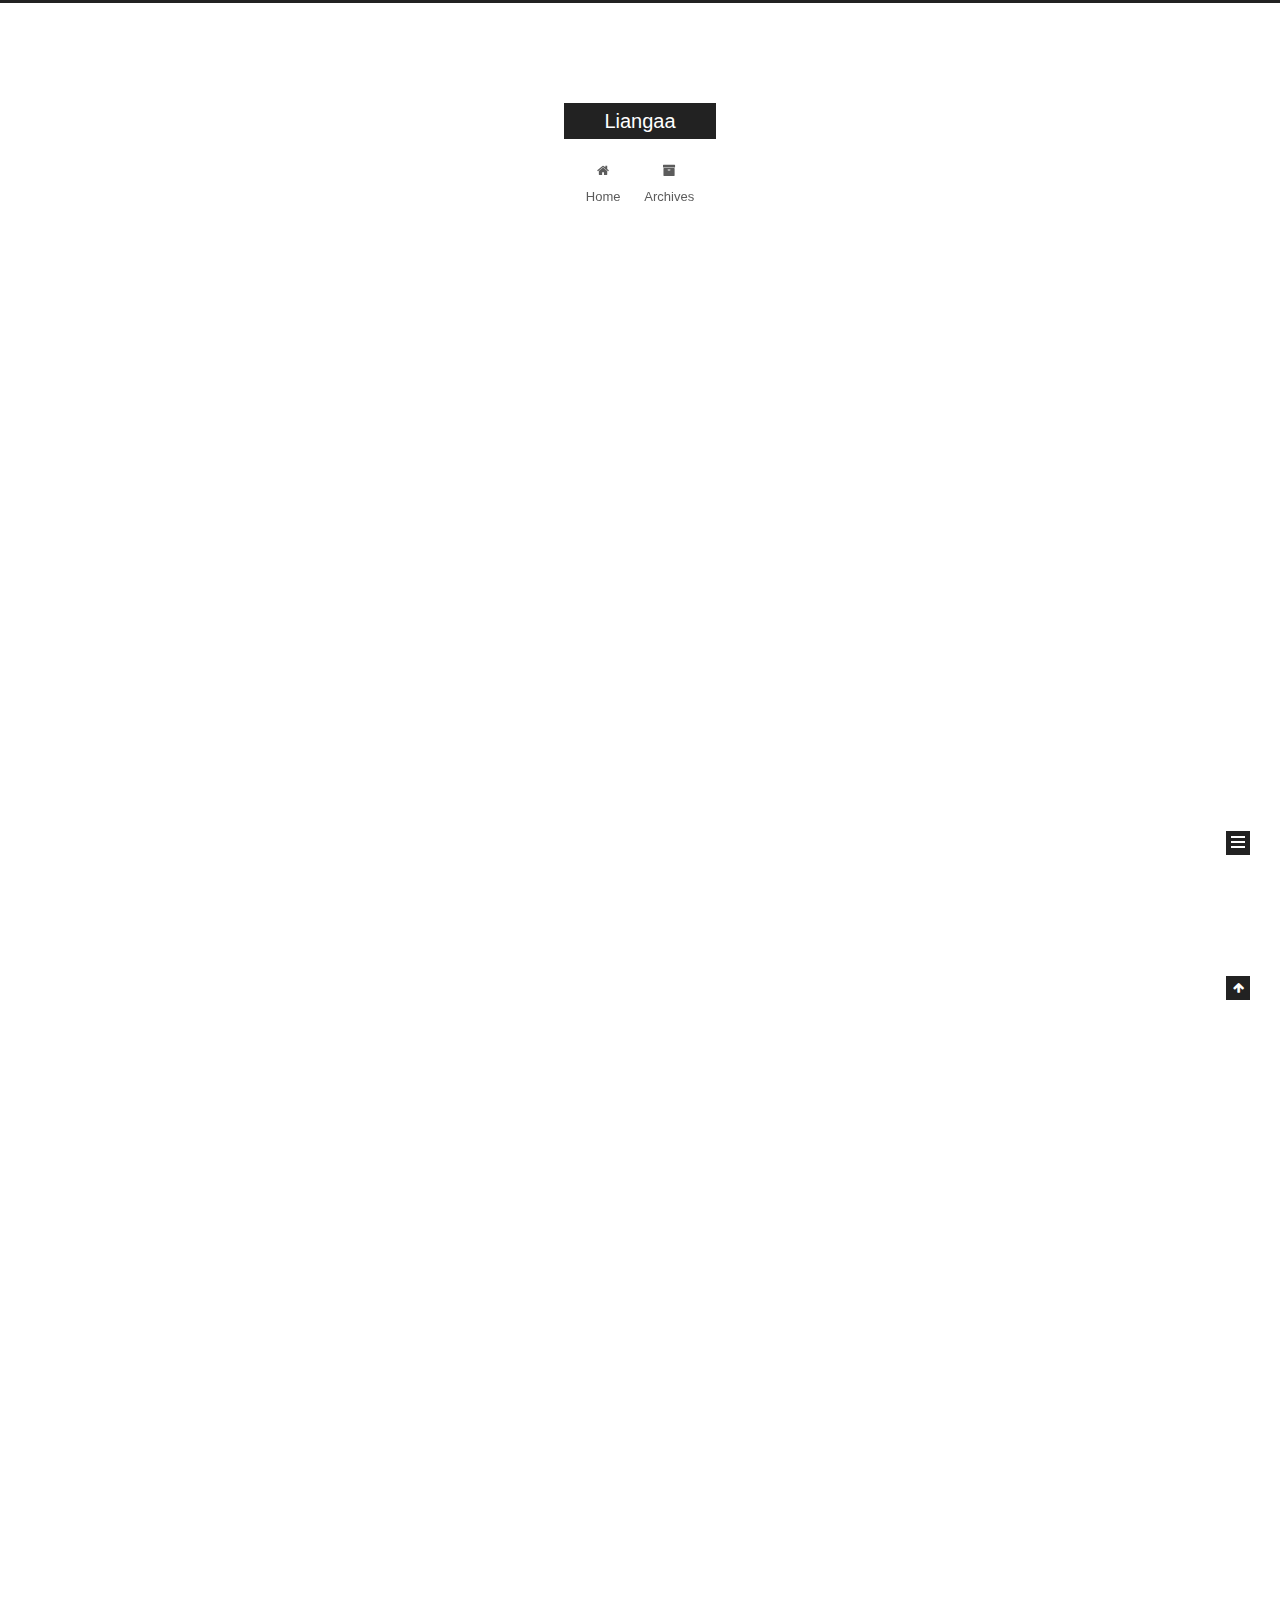
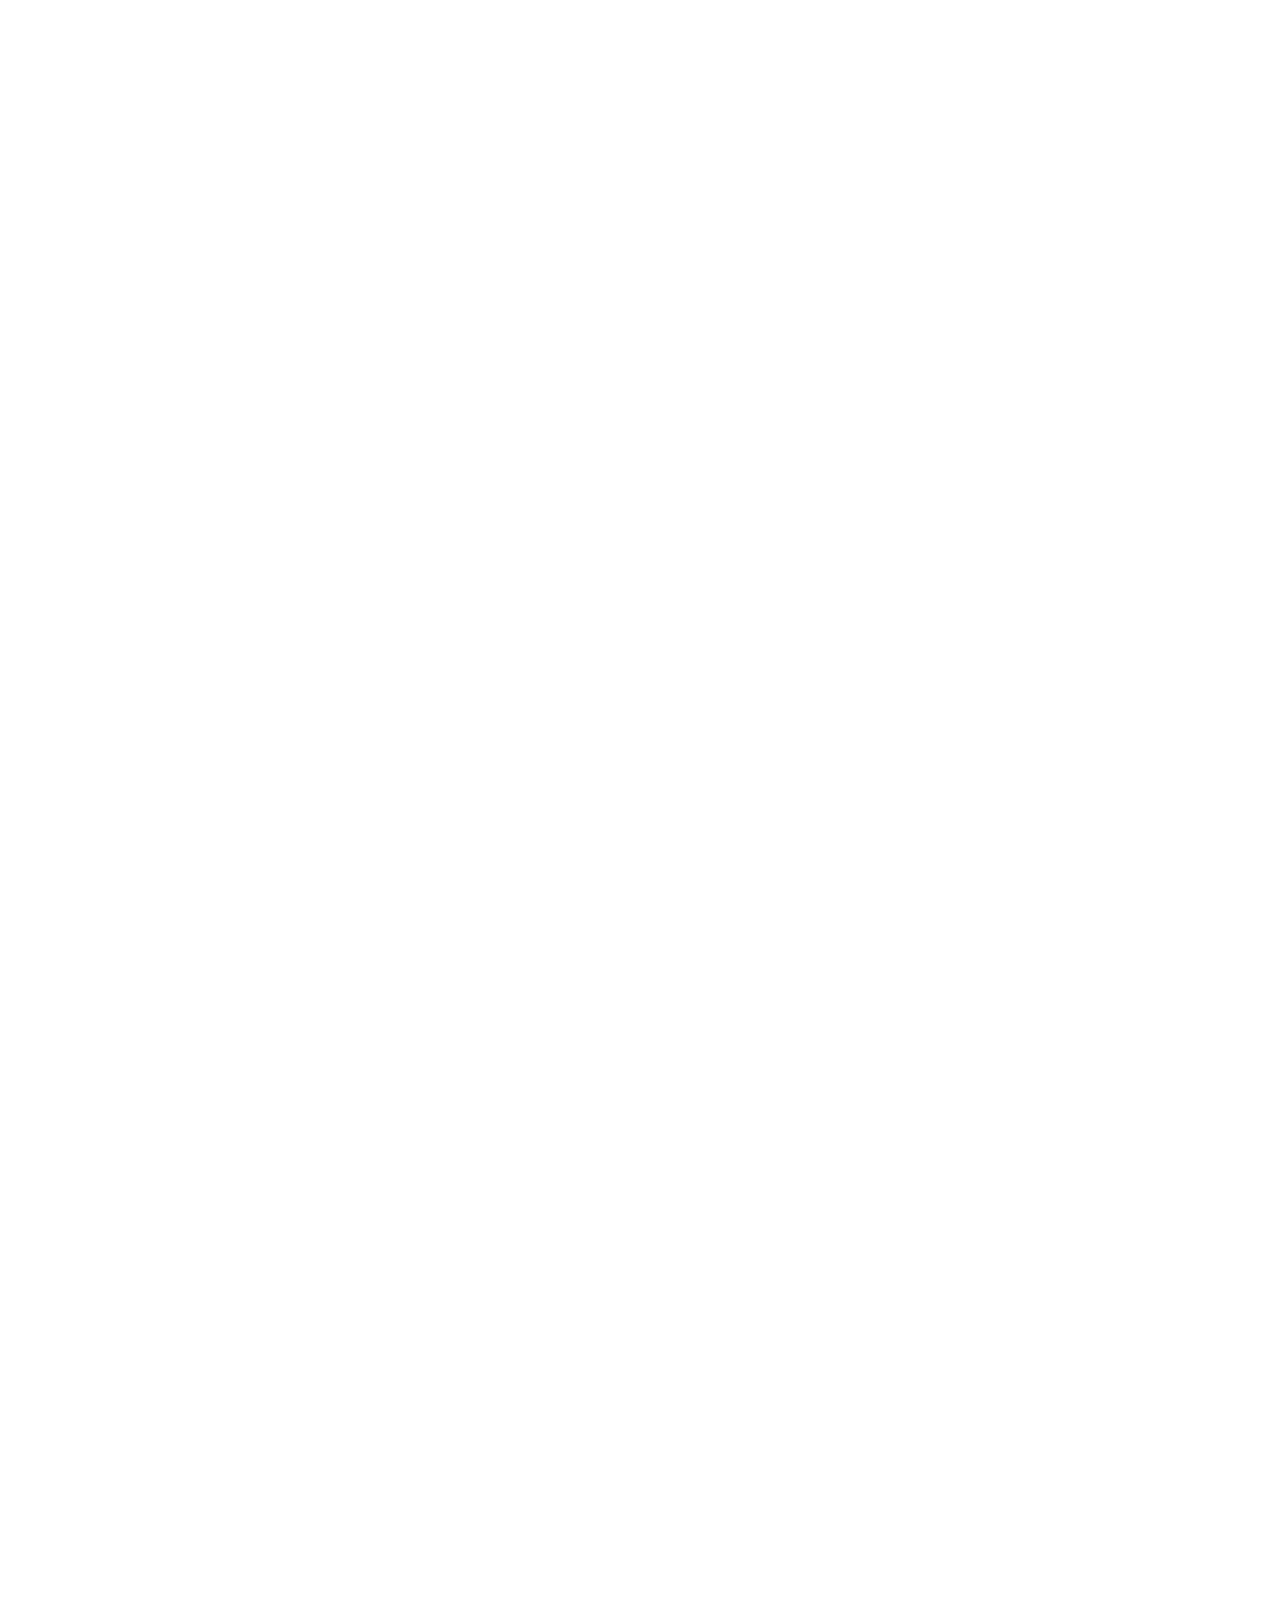
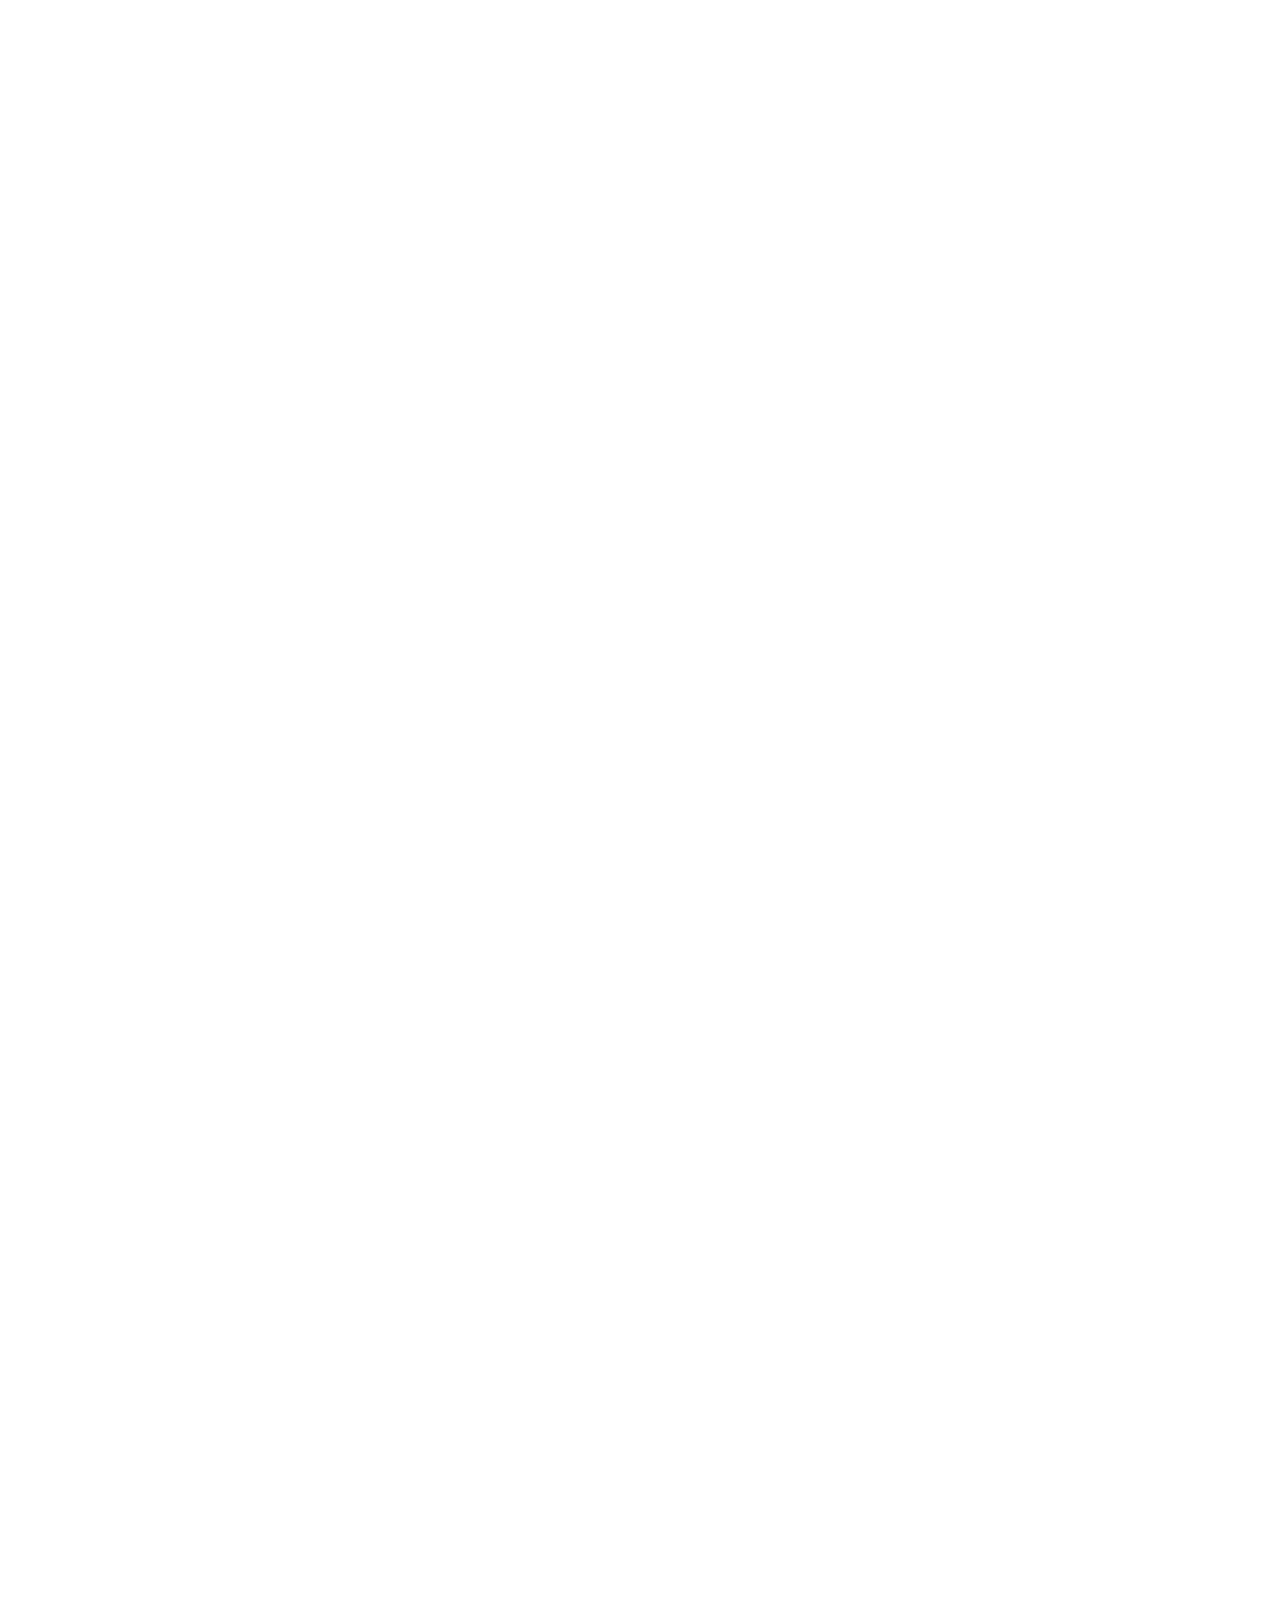
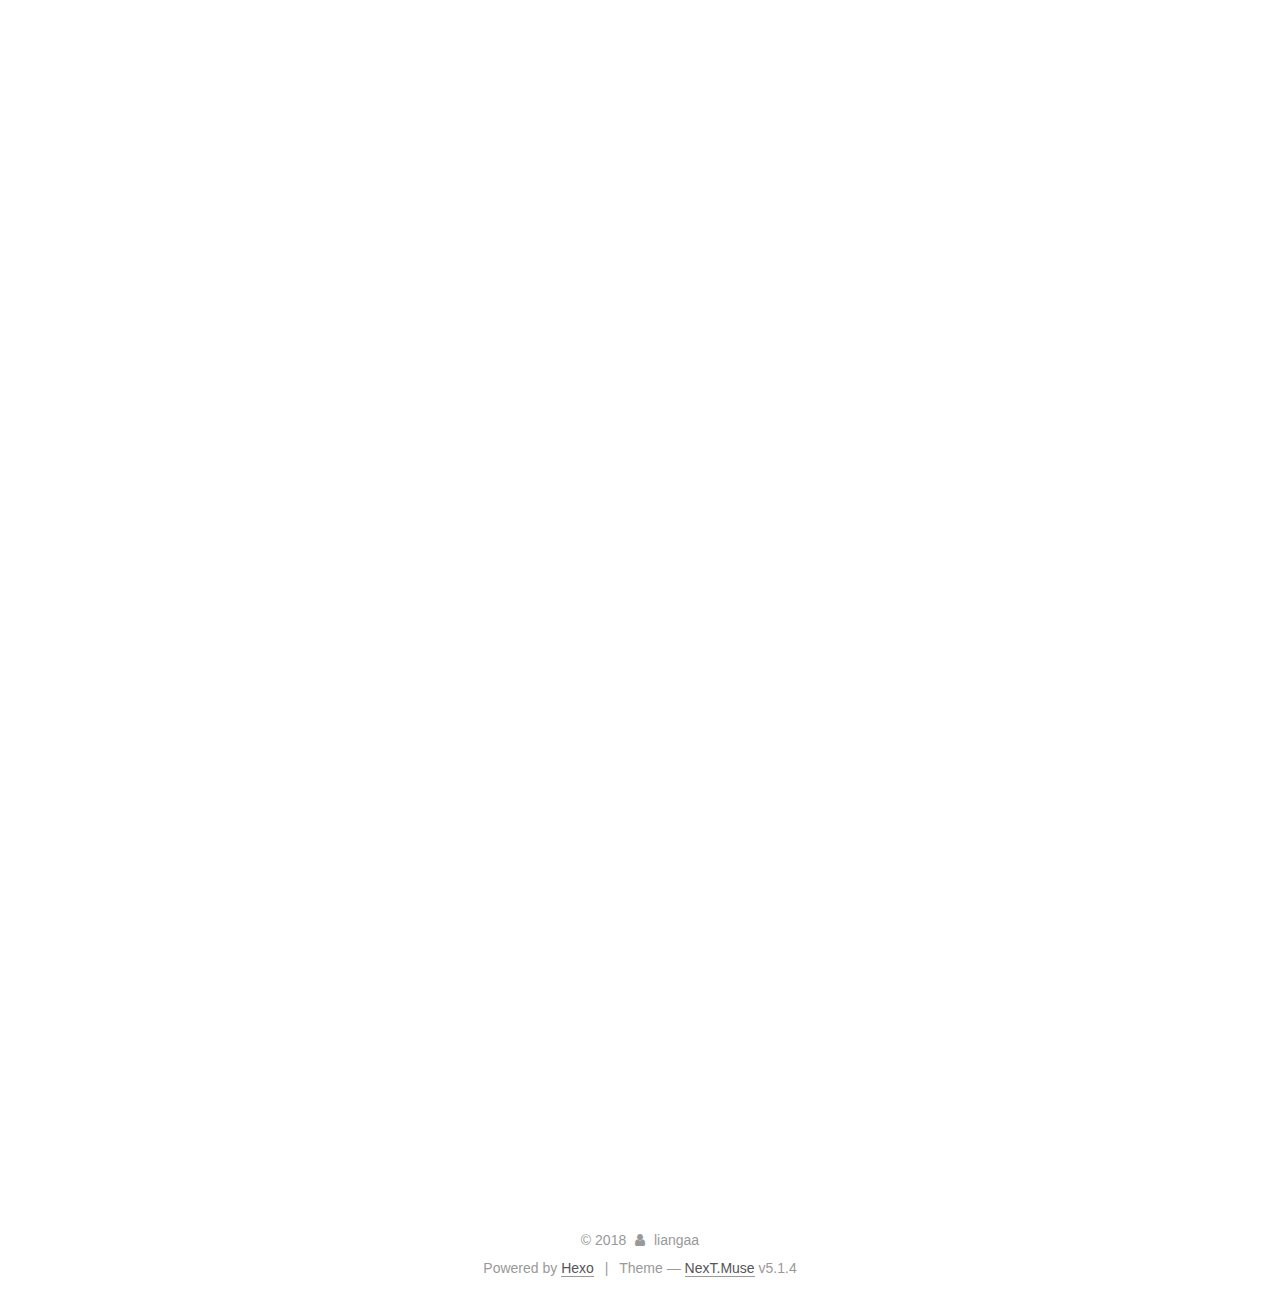
==== commit 8592cb44: "Site updated: 2018-08-14 00:50:09" ====
--- a/index.html
+++ b/index.html
@@ -74,7 +74,7 @@
 
 
 
-  <link rel="alternate" href="/atom.xml" title="Hexo" type="application/atom+xml" />
+  <link rel="alternate" href="/atom.xml" title="Liangaa" type="application/atom+xml" />
 
 
 
@@ -82,12 +82,12 @@
 
 
 <meta property="og:type" content="website">
-<meta property="og:title" content="Hexo">
+<meta property="og:title" content="Liangaa">
 <meta property="og:url" content="http://yoursite.com/index.html">
-<meta property="og:site_name" content="Hexo">
+<meta property="og:site_name" content="Liangaa">
 <meta property="og:locale" content="default">
 <meta name="twitter:card" content="summary">
-<meta name="twitter:title" content="Hexo">
+<meta name="twitter:title" content="Liangaa">
 
 
 
@@ -123,7 +123,7 @@
 
 
 
-  <title>Hexo</title>
+  <title>Liangaa</title>
   
 
 
@@ -154,7 +154,7 @@
     <div class="custom-logo-site-title">
       <a href="/"  class="brand" rel="start">
         <span class="logo-line-before"><i></i></span>
-        <span class="site-title">Hexo</span>
+        <span class="site-title">Liangaa</span>
         <span class="logo-line-after"><i></i></span>
       </a>
     </div>
@@ -231,16 +231,16 @@
   
   
   <div class="post-block">
-    <link itemprop="mainEntityOfPage" href="http://yoursite.com/2018/08/08/css选择器/">
+    <link itemprop="mainEntityOfPage" href="http://yoursite.com/2018/08/14/搭建博客一日游/">
 
     <span hidden itemprop="author" itemscope itemtype="http://schema.org/Person">
-      <meta itemprop="name" content="John Doe">
+      <meta itemprop="name" content="liangaa">
       <meta itemprop="description" content="">
       <meta itemprop="image" content="/images/avatar.gif">
     </span>
 
     <span hidden itemprop="publisher" itemscope itemtype="http://schema.org/Organization">
-      <meta itemprop="name" content="Hexo">
+      <meta itemprop="name" content="Liangaa">
     </span>
 
     
@@ -250,7 +250,176 @@
         
           <h1 class="post-title" itemprop="name headline">
                 
-                <a class="post-title-link" href="/2018/08/08/css选择器/" itemprop="url">Untitled</a></h1>
+                <a class="post-title-link" href="/2018/08/14/搭建博客一日游/" itemprop="url">搭建博客一日游</a></h1>
+        
+
+        <div class="post-meta">
+          <span class="post-time">
+            
+              <span class="post-meta-item-icon">
+                <i class="fa fa-calendar-o"></i>
+              </span>
+              
+                <span class="post-meta-item-text">Posted on</span>
+              
+              <time title="Post created" itemprop="dateCreated datePublished" datetime="2018-08-14T00:47:13+08:00">
+                2018-08-14
+              </time>
+            
+
+            
+
+            
+          </span>
+
+          
+
+          
+            
+          
+
+          
+          
+
+          
+
+          
+
+          
+
+        </div>
+      </header>
+    
+
+    
+    
+    
+    <div class="post-body" itemprop="articleBody">
+
+      
+      
+
+      
+        
+          
+            <h2 id="搭建博客一日游"><a href="#搭建博客一日游" class="headerlink" title="搭建博客一日游"></a>搭建博客一日游</h2><p>emmm，我心血来潮，觉得别人的博客很好看，就萌生了搭建自己博客的想法…</p>
+<h4 id="首先"><a href="#首先" class="headerlink" title="首先"></a>首先</h4><p>默认大家已经配置好git环境，和拥有自己的github了(如果没有搜搜教程)</p>
+<p>搭建博客我使用的是GitHub Pages和hexo</p>
+<h4 id="hexo的安装"><a href="#hexo的安装" class="headerlink" title="hexo的安装"></a>hexo的安装</h4><figure class="highlight plain"><table><tr><td class="gutter"><pre><span class="line">1</span><br><span class="line">2</span><br></pre></td><td class="code"><pre><span class="line">npm install hexo-cli -g </span><br><span class="line">npm install hexo-deployer-git --save</span><br></pre></td></tr></table></figure>
+<h4 id="hexo-初始化"><a href="#hexo-初始化" class="headerlink" title="hexo 初始化"></a>hexo 初始化</h4><ul>
+<li><p>在自己喜欢的路径下,创建一个新的文件夹，因为初始化hexo需要在空的文件夹下</p>
+<figure class="highlight plain"><table><tr><td class="gutter"><pre><span class="line">1</span><br></pre></td><td class="code"><pre><span class="line">hexo init</span><br></pre></td></tr></table></figure>
+</li>
+<li><p>生成hexo效果，在本地查看效果，默认端口为4000</p>
+<figure class="highlight plain"><table><tr><td class="gutter"><pre><span class="line">1</span><br><span class="line">2</span><br></pre></td><td class="code"><pre><span class="line">hexo g #等同于hexo generate</span><br><span class="line">hexo s #等同于hexo server</span><br></pre></td></tr></table></figure>
+</li>
+</ul>
+<h4 id="部署到GitHub-Pages-就是经常看到的xxx-github-io"><a href="#部署到GitHub-Pages-就是经常看到的xxx-github-io" class="headerlink" title="部署到GitHub Pages(就是经常看到的xxx.github.io)"></a>部署到GitHub Pages(就是经常看到的xxx.github.io)</h4><ul>
+<li><p>新建一个仓库repository</p>
+<p>ps.Repository name 需要填你账户名➕’.github.io’</p>
+<p>e.g. liangaas是我的github的账户名,Repository name = liangaas.github.io</p>
+</li>
+<li><p>去本地刚刚初始的hexo文件夹内找到_config.yml,在deploy下的repo（repository的简写）填上chone 的地址</p>
+<figure class="highlight plain"><table><tr><td class="gutter"><pre><span class="line">1</span><br><span class="line">2</span><br><span class="line">3</span><br><span class="line">4</span><br></pre></td><td class="code"><pre><span class="line">deploy:</span><br><span class="line">  type: git</span><br><span class="line">  repo: https://github.com/Liangaas/Liangaas.github.io.git</span><br><span class="line">  branch: master</span><br></pre></td></tr></table></figure>
+</li>
+<li><p>运行</p>
+<figure class="highlight plain"><table><tr><td class="gutter"><pre><span class="line">1</span><br><span class="line">2</span><br></pre></td><td class="code"><pre><span class="line">hexo g</span><br><span class="line">hexo d</span><br></pre></td></tr></table></figure>
+<p>或者合并</p>
+<figure class="highlight plain"><table><tr><td class="gutter"><pre><span class="line">1</span><br></pre></td><td class="code"><pre><span class="line">hexo g -d</span><br></pre></td></tr></table></figure>
+</li>
+</ul>
+<h4 id="美化"><a href="#美化" class="headerlink" title="美化"></a>美化</h4><p>这个我真的太喜欢了，这些主题可真好看</p>
+<ul>
+<li><p>进入 <a href="https://hexo.io/themes/" target="_blank" rel="noopener">https://hexo.io/themes/</a> hexo 主题商场，挑选你喜欢的主题</p>
+</li>
+<li><p>点击进去，就会跳到它的GitHub上，然后复制clone地址</p>
+</li>
+<li><p>进入到Hexo下的themes文件夹，然后clone，等待下载</p>
+</li>
+<li><p>修改_config.yml的theme，将它的值修改成你想要的主题的名字</p>
+</li>
+<li><p>注意：部署到线上需要清除缓存，不然线上的主题换不成功</p>
+<figure class="highlight plain"><table><tr><td class="gutter"><pre><span class="line">1</span><br><span class="line">2</span><br></pre></td><td class="code"><pre><span class="line">hexo clean</span><br><span class="line">hexo g -d</span><br></pre></td></tr></table></figure>
+</li>
+</ul>
+<h4 id="把自己的文章加进入"><a href="#把自己的文章加进入" class="headerlink" title="把自己的文章加进入"></a>把自己的文章加进入</h4><ul>
+<li><p>直接拉你写的文章到source下的_post文件夹中</p>
+</li>
+<li><p>在文章到开始加上title，作为文章到标题</p>
+<figure class="highlight plain"><table><tr><td class="gutter"><pre><span class="line">1</span><br><span class="line">2</span><br><span class="line">3</span><br></pre></td><td class="code"><pre><span class="line">---</span><br><span class="line">title: 搭建博客一日游</span><br><span class="line">---</span><br></pre></td></tr></table></figure>
+</li>
+<li><p>注意：大家快去学一下markdown,真的太喜欢了</p>
+</li>
+</ul>
+<h4 id="最后"><a href="#最后" class="headerlink" title="最后"></a>最后</h4><p>大致这样就可以建立起自己好看的博客了，但是我看着自己的博客还是没有别人的好看，有时间再弄一下，再更新….</p>
+
+          
+        
+      
+    </div>
+    
+    
+    
+
+    
+
+    
+
+    
+
+    <footer class="post-footer">
+      
+
+      
+
+      
+
+      
+      
+        <div class="post-eof"></div>
+      
+    </footer>
+  </div>
+  
+  
+  
+  </article>
+
+
+    
+      
+
+  
+
+  
+  
+  
+
+  <article class="post post-type-normal" itemscope itemtype="http://schema.org/Article">
+  
+  
+  
+  <div class="post-block">
+    <link itemprop="mainEntityOfPage" href="http://yoursite.com/2018/08/08/css选择器/">
+
+    <span hidden itemprop="author" itemscope itemtype="http://schema.org/Person">
+      <meta itemprop="name" content="liangaa">
+      <meta itemprop="description" content="">
+      <meta itemprop="image" content="/images/avatar.gif">
+    </span>
+
+    <span hidden itemprop="publisher" itemscope itemtype="http://schema.org/Organization">
+      <meta itemprop="name" content="Liangaa">
+    </span>
+
+    
+      <header class="post-header">
+
+        
+        
+          <h1 class="post-title" itemprop="name headline">
+                
+                <a class="post-title-link" href="/2018/08/08/css选择器/" itemprop="url">css选择器</a></h1>
         
 
         <div class="post-meta">
@@ -401,13 +570,13 @@
     <link itemprop="mainEntityOfPage" href="http://yoursite.com/2018/08/08/button不同的构建/">
 
     <span hidden itemprop="author" itemscope itemtype="http://schema.org/Person">
-      <meta itemprop="name" content="John Doe">
+      <meta itemprop="name" content="liangaa">
       <meta itemprop="description" content="">
       <meta itemprop="image" content="/images/avatar.gif">
     </span>
 
     <span hidden itemprop="publisher" itemscope itemtype="http://schema.org/Organization">
-      <meta itemprop="name" content="Hexo">
+      <meta itemprop="name" content="Liangaa">
     </span>
 
     
@@ -417,7 +586,7 @@
         
           <h1 class="post-title" itemprop="name headline">
                 
-                <a class="post-title-link" href="/2018/08/08/button不同的构建/" itemprop="url">Untitled</a></h1>
+                <a class="post-title-link" href="/2018/08/08/button不同的构建/" itemprop="url">关于 “button”</a></h1>
         
 
         <div class="post-meta">
@@ -469,8 +638,7 @@
       
         
           
-            <p>关于 “button”</p>
-<p>在日常编码的过程中，发现有时候使用</p>
+            <p>在日常编码的过程中，发现有时候使用</p>
 <figure class="highlight plain"><table><tr><td class="gutter"><pre><span class="line">1</span><br><span class="line">2</span><br><span class="line">3</span><br></pre></td><td class="code"><pre><span class="line">&lt;input type = &quot;submit&quot;&gt;</span><br><span class="line">&lt;input type = &quot;button&quot;&gt;</span><br><span class="line">&lt;button&gt;&lt;/button&gt;</span><br></pre></td></tr></table></figure>
 <p>查了一下资料，来做一个小结</p>
 <ol>
@@ -514,318 +682,6 @@
 
 
     
-      
-
-  
-
-  
-  
-  
-
-  <article class="post post-type-normal" itemscope itemtype="http://schema.org/Article">
-  
-  
-  
-  <div class="post-block">
-    <link itemprop="mainEntityOfPage" href="http://yoursite.com/2018/08/08/Browserify：浏览器加载Node.js模块/">
-
-    <span hidden itemprop="author" itemscope itemtype="http://schema.org/Person">
-      <meta itemprop="name" content="John Doe">
-      <meta itemprop="description" content="">
-      <meta itemprop="image" content="/images/avatar.gif">
-    </span>
-
-    <span hidden itemprop="publisher" itemscope itemtype="http://schema.org/Organization">
-      <meta itemprop="name" content="Hexo">
-    </span>
-
-    
-      <header class="post-header">
-
-        
-        
-          <h1 class="post-title" itemprop="name headline">
-                
-                <a class="post-title-link" href="/2018/08/08/Browserify：浏览器加载Node.js模块/" itemprop="url">Untitled</a></h1>
-        
-
-        <div class="post-meta">
-          <span class="post-time">
-            
-              <span class="post-meta-item-icon">
-                <i class="fa fa-calendar-o"></i>
-              </span>
-              
-                <span class="post-meta-item-text">Posted on</span>
-              
-              <time title="Post created" itemprop="dateCreated datePublished" datetime="2018-08-08T20:29:23+08:00">
-                2018-08-08
-              </time>
-            
-
-            
-
-            
-          </span>
-
-          
-
-          
-            
-          
-
-          
-          
-
-          
-
-          
-
-          
-
-        </div>
-      </header>
-    
-
-    
-    
-    
-    <div class="post-body" itemprop="articleBody">
-
-      
-      
-
-      
-        
-          
-            <h1 id="Browserify：浏览器加载Node-js模块"><a href="#Browserify：浏览器加载Node-js模块" class="headerlink" title="Browserify：浏览器加载Node.js模块"></a>Browserify：浏览器加载Node.js模块</h1><p>转载于<a href="https://javascript.ruanyifeng.com/tool/browserify.html" target="_blank" rel="noopener">https://javascript.ruanyifeng.com/tool/browserify.html</a></p>
-<p>随着JavaScript程序逐渐模块化，在ECMAScript 6推出官方的模块处理方案之前，有两种方案在实践中广泛采用：一种是AMD模块规范，针对模块的异步加载，主要用于浏览器端；另一种是CommonJS规范，针对模块的同步加载，主要用于服务器端，即node.js环境。</p>
-<p>Browserify是一个node.js模块，主要用于改写现有的CommonJS模块，使得浏览器端也可以使用这些模块。使用下面的命令，在全局环境下安装Browserify。</p>
-<figure class="highlight plain"><table><tr><td class="gutter"><pre><span class="line">1</span><br></pre></td><td class="code"><pre><span class="line">$ npm install -g browserify</span><br></pre></td></tr></table></figure>
-<h2 id="基本用法"><a href="#基本用法" class="headerlink" title="基本用法"></a>基本用法</h2><p>先看一个例子。假定有一个很简单的CommonJS模块文件foo.js。</p>
-<figure class="highlight plain"><table><tr><td class="gutter"><pre><span class="line">1</span><br><span class="line">2</span><br><span class="line">3</span><br><span class="line">4</span><br><span class="line">5</span><br></pre></td><td class="code"><pre><span class="line">// foo.js</span><br><span class="line"></span><br><span class="line">module.exports = function(x) &#123;</span><br><span class="line">  console.log(x);</span><br><span class="line">&#125;;</span><br></pre></td></tr></table></figure>
-<p>然后，还有一个main.js文件，用来加载foo模块。</p>
-<figure class="highlight plain"><table><tr><td class="gutter"><pre><span class="line">1</span><br><span class="line">2</span><br><span class="line">3</span><br><span class="line">4</span><br></pre></td><td class="code"><pre><span class="line">// main.js</span><br><span class="line"></span><br><span class="line">var foo = require(&quot;./foo&quot;);</span><br><span class="line">foo(&quot;Hi&quot;);</span><br></pre></td></tr></table></figure>
-<p>使用Browserify，将main.js转化为浏览器可以加载的脚本compiled.js。</p>
-<figure class="highlight plain"><table><tr><td class="gutter"><pre><span class="line">1</span><br><span class="line">2</span><br><span class="line">3</span><br><span class="line">4</span><br><span class="line">5</span><br><span class="line">6</span><br><span class="line">7</span><br><span class="line">8</span><br><span class="line">9</span><br></pre></td><td class="code"><pre><span class="line">browserify main.js &gt; compiled.js</span><br><span class="line"></span><br><span class="line"># 或者</span><br><span class="line"></span><br><span class="line">browserify main &gt; compiled.js</span><br><span class="line"></span><br><span class="line"># 或者</span><br><span class="line"></span><br><span class="line">browserify main.js -o compiled.js</span><br></pre></td></tr></table></figure>
-<p>之所以转化后的文件叫做compiled.js，是因为该文件不仅包括了main.js，还包括了它所依赖的foo.js。两者打包在一起，保证浏览器加载时的依赖关系。</p>
-<figure class="highlight plain"><table><tr><td class="gutter"><pre><span class="line">1</span><br></pre></td><td class="code"><pre><span class="line">&lt;script src=&quot;compiled.js&quot;&gt;&lt;/script&gt;</span><br></pre></td></tr></table></figure>
-<p>使用上面的命令，在浏览器中运行compiled.js，控制台会显示Hi。</p>
-<p>我们再看一个在服务器端的backbone模块转为客户端backbone模块的例子。先安装backbone和它所依赖的jQuery模块。</p>
-<figure class="highlight plain"><table><tr><td class="gutter"><pre><span class="line">1</span><br></pre></td><td class="code"><pre><span class="line">npm install backbone jquery</span><br></pre></td></tr></table></figure>
-<p>然后，新建一个main.js文件。</p>
-<figure class="highlight plain"><table><tr><td class="gutter"><pre><span class="line">1</span><br><span class="line">2</span><br><span class="line">3</span><br><span class="line">4</span><br><span class="line">5</span><br><span class="line">6</span><br><span class="line">7</span><br><span class="line">8</span><br><span class="line">9</span><br><span class="line">10</span><br><span class="line">11</span><br><span class="line">12</span><br><span class="line">13</span><br></pre></td><td class="code"><pre><span class="line">// main.js</span><br><span class="line"></span><br><span class="line">var Backbone = require(&apos;backbone&apos;);</span><br><span class="line">var $ = Backbone.$ = require(&apos;jquery/dist/jquery&apos;)(window);</span><br><span class="line"></span><br><span class="line">var AppView = Backbone.View.extend(&#123;</span><br><span class="line">  render: function()&#123;</span><br><span class="line">    $(&apos;main&apos;).append(&apos;&lt;h1&gt;Browserify is a great tool.&lt;/h1&gt;&apos;);</span><br><span class="line">  &#125;</span><br><span class="line">&#125;);</span><br><span class="line"></span><br><span class="line">var appView = new AppView();</span><br><span class="line">appView.render();</span><br></pre></td></tr></table></figure>
-<p>接着，使用browserify将main.js转为app.js。</p>
-<figure class="highlight plain"><table><tr><td class="gutter"><pre><span class="line">1</span><br></pre></td><td class="code"><pre><span class="line">browserify main.js -o app.js</span><br></pre></td></tr></table></figure>
-<p>app.js就可以直接插入HTML网页了。</p>
-<figure class="highlight plain"><table><tr><td class="gutter"><pre><span class="line">1</span><br></pre></td><td class="code"><pre><span class="line">&lt;script src=&quot;app.js&quot;&gt;&lt;/script&gt;</span><br></pre></td></tr></table></figure>
-<p>注意，只要插入app.js一个文件就可以了，完全不需要再加载backbone.js和jQuery了。</p>
-<h2 id="管理前端模块"><a href="#管理前端模块" class="headerlink" title="管理前端模块"></a>管理前端模块</h2><p>Browserify的主要作用是将CommonJS模块转为浏览器可以调用的格式，但是纯粹的前端模块，也可以用它打包。</p>
-<p>首先，新建一个项目目录，添加package.json文件。</p>
-<figure class="highlight plain"><table><tr><td class="gutter"><pre><span class="line">1</span><br><span class="line">2</span><br><span class="line">3</span><br><span class="line">4</span><br></pre></td><td class="code"><pre><span class="line">&#123;</span><br><span class="line">  &quot;name&quot;: &quot;demo&quot;,</span><br><span class="line">  &quot;version&quot;: &quot;1.0.0&quot;</span><br><span class="line">&#125;</span><br></pre></td></tr></table></figure>
-<p>接着，新建index.html。</p>
-<figure class="highlight plain"><table><tr><td class="gutter"><pre><span class="line">1</span><br><span class="line">2</span><br><span class="line">3</span><br><span class="line">4</span><br><span class="line">5</span><br><span class="line">6</span><br><span class="line">7</span><br><span class="line">8</span><br><span class="line">9</span><br><span class="line">10</span><br><span class="line">11</span><br><span class="line">12</span><br></pre></td><td class="code"><pre><span class="line">&lt;!doctype html&gt;</span><br><span class="line">&lt;html&gt;</span><br><span class="line">&lt;head&gt;</span><br><span class="line">  &lt;title&gt;npm and jQuery demo&lt;/title&gt;</span><br><span class="line">&lt;/head&gt;</span><br><span class="line">&lt;body&gt;</span><br><span class="line">  &lt;span class=&quot;title-tipso tipso_style&quot; title=&quot;This is a loaded TIPSO!&quot;&gt;</span><br><span class="line">    Roll over to see the tip</span><br><span class="line">  &lt;/span&gt;</span><br><span class="line">  &lt;script src=&quot;./bundle.js&quot;/&gt;</span><br><span class="line">&lt;/body&gt;</span><br><span class="line">&lt;/html&gt;</span><br></pre></td></tr></table></figure>
-<p>上面代码中的bundle.js，就是Browserify打包后将生成的文件。</p>
-<p>然后，安装jquery和它的插件。</p>
-<figure class="highlight plain"><table><tr><td class="gutter"><pre><span class="line">1</span><br></pre></td><td class="code"><pre><span class="line">$ npm install --save jquery tipso</span><br></pre></td></tr></table></figure>
-<p>接着，新建一个文件entry.js。</p>
-<figure class="highlight plain"><table><tr><td class="gutter"><pre><span class="line">1</span><br><span class="line">2</span><br><span class="line">3</span><br><span class="line">4</span><br><span class="line">5</span><br><span class="line">6</span><br></pre></td><td class="code"><pre><span class="line">global.jQuery = require(&apos;jquery&apos;);</span><br><span class="line">require(&apos;tipso&apos;);</span><br><span class="line"></span><br><span class="line">jQuery(function()&#123;</span><br><span class="line">  jQuery(&apos;.title-tipso&apos;).tipso();</span><br><span class="line">&#125;);</span><br></pre></td></tr></table></figure>
-<p>上面的文件中，第一行之所以要把jQuery写成global的属性，是为了转码之后，它可以变成一个全局变量。</p>
-<p>最后，Browserify打包。</p>
-<figure class="highlight plain"><table><tr><td class="gutter"><pre><span class="line">1</span><br></pre></td><td class="code"><pre><span class="line">$ browserify entry.js --debug &gt; bundle.js</span><br></pre></td></tr></table></figure>
-<p>上面代码中，–debug参数表示在打包后的文件中加入source map以便除错。</p>
-<p>这时，浏览器打开index.html，脚本已经可以运行。如果不希望将jQuery一起打包，而是通过CDN加载，可以使用browserify-shim模块。</p>
-<p>另外一个问题是，某些jQuery插件还有自带的CSS文件，这时可以安装parcelify模块。</p>
-<figure class="highlight plain"><table><tr><td class="gutter"><pre><span class="line">1</span><br></pre></td><td class="code"><pre><span class="line">$ npm install -g parcelify</span><br></pre></td></tr></table></figure>
-<p>然后，在package.json中写入规则，声明CSS文件的位置。</p>
-<figure class="highlight plain"><table><tr><td class="gutter"><pre><span class="line">1</span><br><span class="line">2</span><br><span class="line">3</span><br></pre></td><td class="code"><pre><span class="line">&quot;style&quot;: [</span><br><span class="line">  &quot;./node_modules/tipso/src/tipso.css&quot;</span><br><span class="line">]</span><br></pre></td></tr></table></figure>
-<p>接着，运行parcelify进行CSS打包。</p>
-<figure class="highlight plain"><table><tr><td class="gutter"><pre><span class="line">1</span><br></pre></td><td class="code"><pre><span class="line">$ parcelify entry.js -c bundle.css</span><br></pre></td></tr></table></figure>
-<p>最后，将打包后的CSS文件插入index.html。</p>
-<figure class="highlight plain"><table><tr><td class="gutter"><pre><span class="line">1</span><br></pre></td><td class="code"><pre><span class="line">&lt;link rel=&quot;stylesheet&quot; href=&quot;bundle.css&quot; /&gt;</span><br></pre></td></tr></table></figure>
-<h2 id="生成前端模块"><a href="#生成前端模块" class="headerlink" title="生成前端模块"></a>生成前端模块</h2><p>有时，我们只是希望将node.js的模块，移植到浏览器，使得浏览器端可以调用。这时，可以采用browserify的-r参数（–require的简写）。</p>
-<figure class="highlight plain"><table><tr><td class="gutter"><pre><span class="line">1</span><br></pre></td><td class="code"><pre><span class="line">browserify -r through -r ./my-file.js:my-module &gt; bundle.js</span><br></pre></td></tr></table></figure>
-<p>上面代码将through和my-file.js（后面的冒号表示指定模块名为my-module）都做成了模块，可以在其他script标签中调用。</p>
-<figure class="highlight plain"><table><tr><td class="gutter"><pre><span class="line">1</span><br><span class="line">2</span><br><span class="line">3</span><br><span class="line">4</span><br><span class="line">5</span><br><span class="line">6</span><br></pre></td><td class="code"><pre><span class="line">&lt;script src=&quot;bundle.js&quot;&gt;&lt;/script&gt;</span><br><span class="line">&lt;script&gt;</span><br><span class="line">  var through = require(&apos;through&apos;);</span><br><span class="line">  var myModule = require(&apos;my-module&apos;);</span><br><span class="line">  /* ... */</span><br><span class="line">&lt;/script&gt;</span><br></pre></td></tr></table></figure>
-<p>可以看到，-r参数的另一个作用，就是为浏览器端提供require方法。</p>
-<h2 id="脚本文件的实时生成"><a href="#脚本文件的实时生成" class="headerlink" title="脚本文件的实时生成"></a>脚本文件的实时生成</h2><p>Browserify还可以实时生成脚本文件。</p>
-<p>下面是一个服务器端脚本，启动Web服务器之后，外部用户每次访问这个脚本，它的内容是实时生成的。</p>
-<figure class="highlight plain"><table><tr><td class="gutter"><pre><span class="line">1</span><br><span class="line">2</span><br><span class="line">3</span><br><span class="line">4</span><br><span class="line">5</span><br><span class="line">6</span><br><span class="line">7</span><br><span class="line">8</span><br><span class="line">9</span><br><span class="line">10</span><br><span class="line">11</span><br><span class="line">12</span><br></pre></td><td class="code"><pre><span class="line">var browserify = require(&apos;browserify&apos;);</span><br><span class="line">var http = require(&apos;http&apos;);</span><br><span class="line"></span><br><span class="line">http.createServer(function (req, res) &#123;</span><br><span class="line">  if (req.url === &apos;/bundle.js&apos;) &#123;</span><br><span class="line">    res.setHeader(&apos;content-type&apos;, &apos;application/javascript&apos;);</span><br><span class="line">    var b = browserify(__dirname + &apos;/main.js&apos;).bundle();</span><br><span class="line">    b.on(&apos;error&apos;, console.error);</span><br><span class="line">    b.pipe(res);</span><br><span class="line">  &#125;</span><br><span class="line">  else res.writeHead(404, &apos;not found&apos;)</span><br><span class="line">&#125;);</span><br></pre></td></tr></table></figure>
-<h2 id="browserify-middleware模块"><a href="#browserify-middleware模块" class="headerlink" title="browserify-middleware模块"></a>browserify-middleware模块</h2><p>上面是将服务器端模块直接转为客户端脚本，然后在网页中调用这个转化后的脚本文件。还有一种思路是，在运行时动态转换模块，这就需要用到<a href="https://github.com/ForbesLindesay/browserify-middleware" target="_blank" rel="noopener">browserify-middleware模块</a>。</p>
-<p>比如，网页中需要加载app.js，它是从main.js转化过来的。</p>
-<figure class="highlight plain"><table><tr><td class="gutter"><pre><span class="line">1</span><br><span class="line">2</span><br><span class="line">3</span><br></pre></td><td class="code"><pre><span class="line">&lt;!-- index.html --&gt;</span><br><span class="line"></span><br><span class="line">&lt;script src=&quot;app.js&quot;&gt;&lt;/script&gt;</span><br></pre></td></tr></table></figure>
-<p>你可以在服务器端静态生成一个app.js文件，也可以让它动态生成。这就需要用browserify-middleware模块，服务器端脚本要像下面这样写。</p>
-<figure class="highlight plain"><table><tr><td class="gutter"><pre><span class="line">1</span><br><span class="line">2</span><br><span class="line">3</span><br><span class="line">4</span><br><span class="line">5</span><br><span class="line">6</span><br><span class="line">7</span><br><span class="line">8</span><br><span class="line">9</span><br></pre></td><td class="code"><pre><span class="line">var browserify = require(&apos;browserify-middleware&apos;);</span><br><span class="line">var express = require(&apos;express&apos;);</span><br><span class="line">var app = express();</span><br><span class="line"></span><br><span class="line">app.get(&apos;/app.js&apos;, browserify(&apos;./client/main.js&apos;));</span><br><span class="line"></span><br><span class="line">app.get(&apos;/&apos;, function(req, res)&#123;</span><br><span class="line">  res.render(&apos;index.html&apos;);</span><br><span class="line">&#125;);</span><br></pre></td></tr></table></figure>
-<h2 id="参考链接"><a href="#参考链接" class="headerlink" title="参考链接"></a>参考链接</h2><ul>
-<li>Jack Franklin, <a href="http://javascriptplayground.com/blog/2013/09/browserify/" target="_blank" rel="noopener">Dependency Management with Browserify</a></li>
-<li>Seth Vincent, <a href="http://learnjs.io/blog/2013/12/22/express-and-browserify/" target="_blank" rel="noopener">Using Browserify with Express</a></li>
-<li>Patrick Mulder, <a href="http://thinkingonthinking.com/unix-in-the-browser/" target="_blank" rel="noopener">Browserify - Unix in the browser</a></li>
-<li>Patrick Catanzariti, <a href="http://www.sitepoint.com/getting-started-browserify/" target="_blank" rel="noopener">Getting Started with Browserify</a></li>
-<li>Lin Clark, <a href="http://blog.npmjs.org/post/112064849860/using-jquery-plugins-with-npm" target="_blank" rel="noopener">Using jQuery plugins with npm</a></li>
-</ul>
-
-          
-        
-      
-    </div>
-    
-    
-    
-
-    
-
-    
-
-    
-
-    <footer class="post-footer">
-      
-
-      
-
-      
-
-      
-      
-        <div class="post-eof"></div>
-      
-    </footer>
-  </div>
-  
-  
-  
-  </article>
-
-
-    
-      
-
-  
-
-  
-  
-  
-
-  <article class="post post-type-normal" itemscope itemtype="http://schema.org/Article">
-  
-  
-  
-  <div class="post-block">
-    <link itemprop="mainEntityOfPage" href="http://yoursite.com/2018/08/08/hello-world/">
-
-    <span hidden itemprop="author" itemscope itemtype="http://schema.org/Person">
-      <meta itemprop="name" content="John Doe">
-      <meta itemprop="description" content="">
-      <meta itemprop="image" content="/images/avatar.gif">
-    </span>
-
-    <span hidden itemprop="publisher" itemscope itemtype="http://schema.org/Organization">
-      <meta itemprop="name" content="Hexo">
-    </span>
-
-    
-      <header class="post-header">
-
-        
-        
-          <h1 class="post-title" itemprop="name headline">
-                
-                <a class="post-title-link" href="/2018/08/08/hello-world/" itemprop="url">Hello World</a></h1>
-        
-
-        <div class="post-meta">
-          <span class="post-time">
-            
-              <span class="post-meta-item-icon">
-                <i class="fa fa-calendar-o"></i>
-              </span>
-              
-                <span class="post-meta-item-text">Posted on</span>
-              
-              <time title="Post created" itemprop="dateCreated datePublished" datetime="2018-08-08T17:17:16+08:00">
-                2018-08-08
-              </time>
-            
-
-            
-
-            
-          </span>
-
-          
-
-          
-            
-          
-
-          
-          
-
-          
-
-          
-
-          
-
-        </div>
-      </header>
-    
-
-    
-    
-    
-    <div class="post-body" itemprop="articleBody">
-
-      
-      
-
-      
-        
-          
-            <p>Welcome to <a href="https://hexo.io/" target="_blank" rel="noopener">Hexo</a>! This is your very first post. Check <a href="https://hexo.io/docs/" target="_blank" rel="noopener">documentation</a> for more info. If you get any problems when using Hexo, you can find the answer in <a href="https://hexo.io/docs/troubleshooting.html" target="_blank" rel="noopener">troubleshooting</a> or you can ask me on <a href="https://github.com/hexojs/hexo/issues" target="_blank" rel="noopener">GitHub</a>.</p>
-<h2 id="Quick-Start"><a href="#Quick-Start" class="headerlink" title="Quick Start"></a>Quick Start</h2><h3 id="Create-a-new-post"><a href="#Create-a-new-post" class="headerlink" title="Create a new post"></a>Create a new post</h3><figure class="highlight bash"><table><tr><td class="gutter"><pre><span class="line">1</span><br></pre></td><td class="code"><pre><span class="line">$ hexo new <span class="string">"My New Post"</span></span><br></pre></td></tr></table></figure>
-<p>More info: <a href="https://hexo.io/docs/writing.html" target="_blank" rel="noopener">Writing</a></p>
-<h3 id="Run-server"><a href="#Run-server" class="headerlink" title="Run server"></a>Run server</h3><figure class="highlight bash"><table><tr><td class="gutter"><pre><span class="line">1</span><br></pre></td><td class="code"><pre><span class="line">$ hexo server</span><br></pre></td></tr></table></figure>
-<p>More info: <a href="https://hexo.io/docs/server.html" target="_blank" rel="noopener">Server</a></p>
-<h3 id="Generate-static-files"><a href="#Generate-static-files" class="headerlink" title="Generate static files"></a>Generate static files</h3><figure class="highlight bash"><table><tr><td class="gutter"><pre><span class="line">1</span><br></pre></td><td class="code"><pre><span class="line">$ hexo generate</span><br></pre></td></tr></table></figure>
-<p>More info: <a href="https://hexo.io/docs/generating.html" target="_blank" rel="noopener">Generating</a></p>
-<h3 id="Deploy-to-remote-sites"><a href="#Deploy-to-remote-sites" class="headerlink" title="Deploy to remote sites"></a>Deploy to remote sites</h3><figure class="highlight bash"><table><tr><td class="gutter"><pre><span class="line">1</span><br></pre></td><td class="code"><pre><span class="line">$ hexo deploy</span><br></pre></td></tr></table></figure>
-<p>More info: <a href="https://hexo.io/docs/deployment.html" target="_blank" rel="noopener">Deployment</a></p>
-
-          
-        
-      
-    </div>
-    
-    
-    
-
-    
-
-    
-
-    
-
-    <footer class="post-footer">
-      
-
-      
-
-      
-
-      
-      
-        <div class="post-eof"></div>
-      
-    </footer>
-  </div>
-  
-  
-  
-  </article>
-
-
-    
   </section>
 
   
@@ -861,7 +717,7 @@
         <div class="site-overview">
           <div class="site-author motion-element" itemprop="author" itemscope itemtype="http://schema.org/Person">
             
-              <p class="site-author-name" itemprop="name">John Doe</p>
+              <p class="site-author-name" itemprop="name">liangaa</p>
               <p class="site-description motion-element" itemprop="description"></p>
           </div>
 
@@ -872,7 +728,7 @@
               
                 <a href="/archives/">
               
-                  <span class="site-state-item-count">4</span>
+                  <span class="site-state-item-count">3</span>
                   <span class="site-state-item-name">posts</span>
                 </a>
               </div>
@@ -924,7 +780,7 @@
   <span class="with-love">
     <i class="fa fa-user"></i>
   </span>
-  <span class="author" itemprop="copyrightHolder">John Doe</span>
+  <span class="author" itemprop="copyrightHolder">liangaa</span>
 
   
 </div>
--- a/css/main.css
+++ b/css/main.css
@@ -1822,7 +1822,7 @@
   width: 4px;
   height: 4px;
   border-radius: 50%;
-  background: #bfffff;
+  background: #ffc38b;
 }
 .links-of-blogroll {
   font-size: 13px;
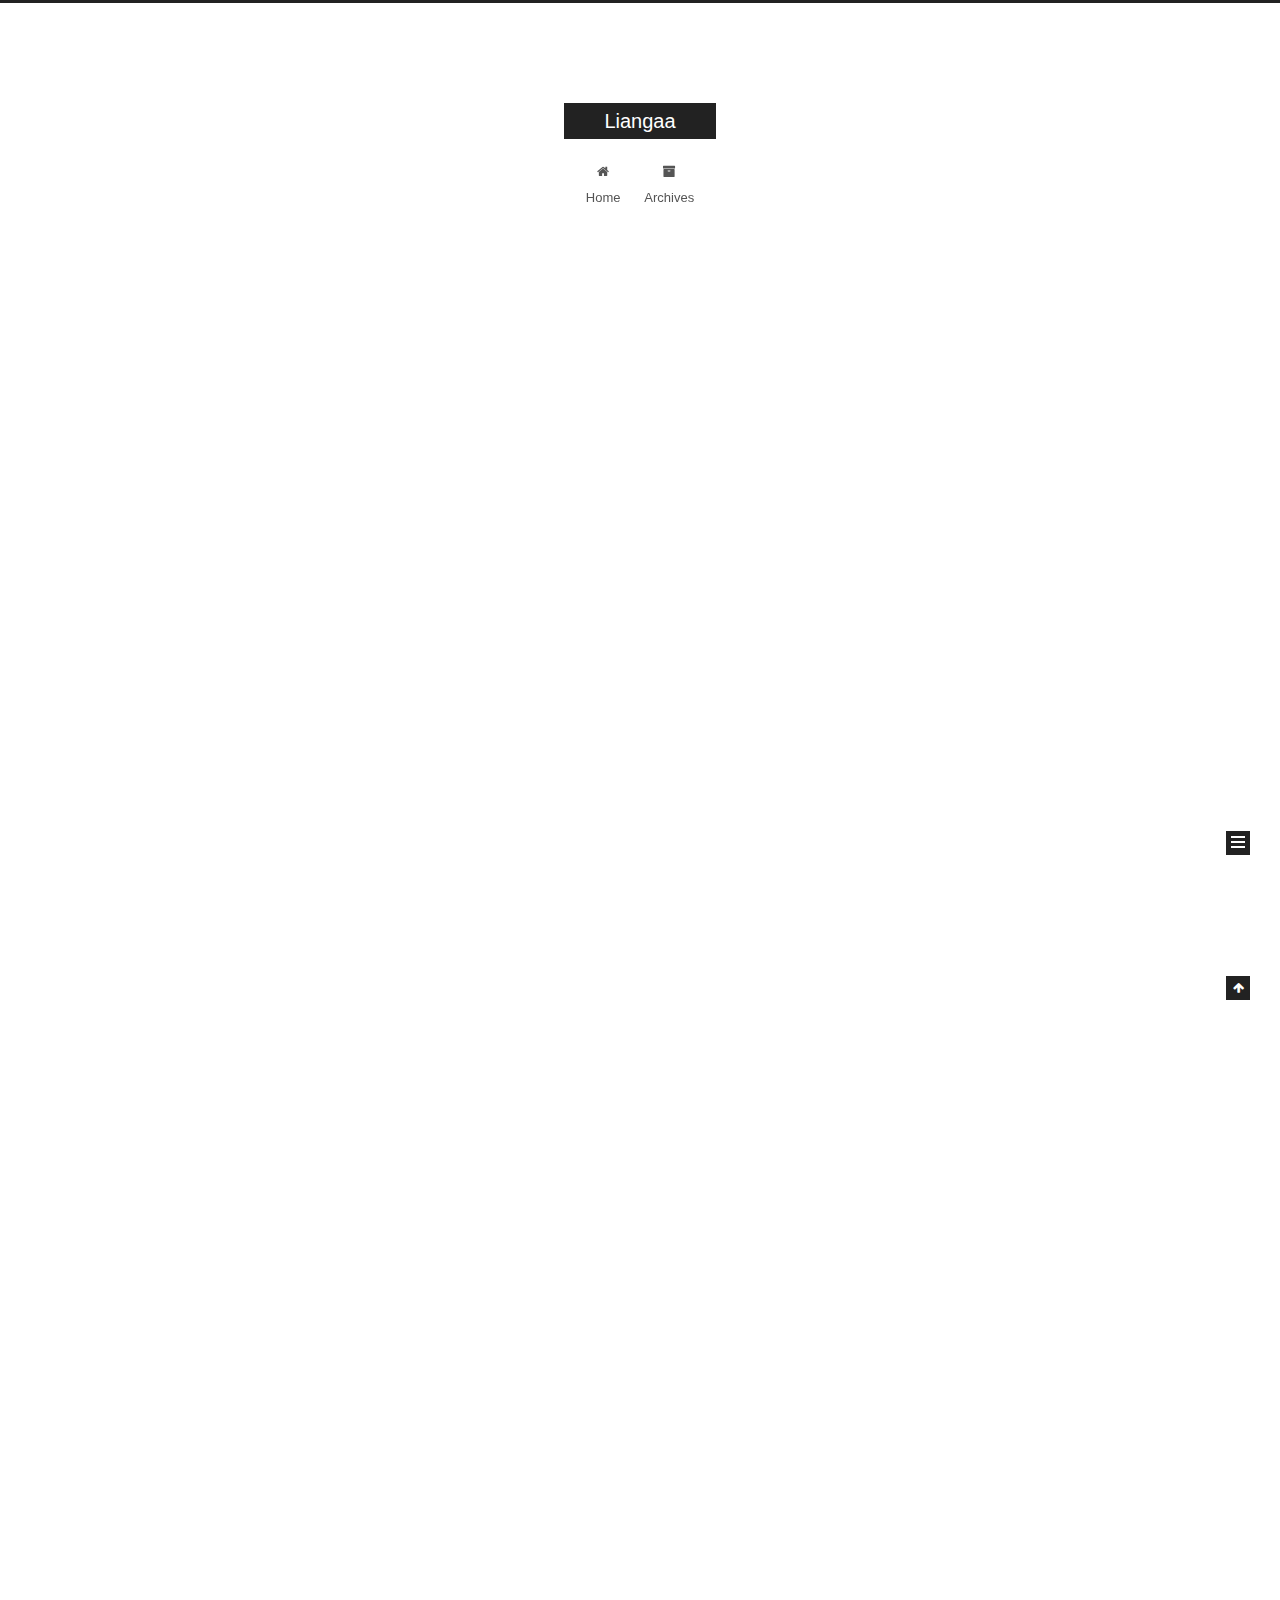
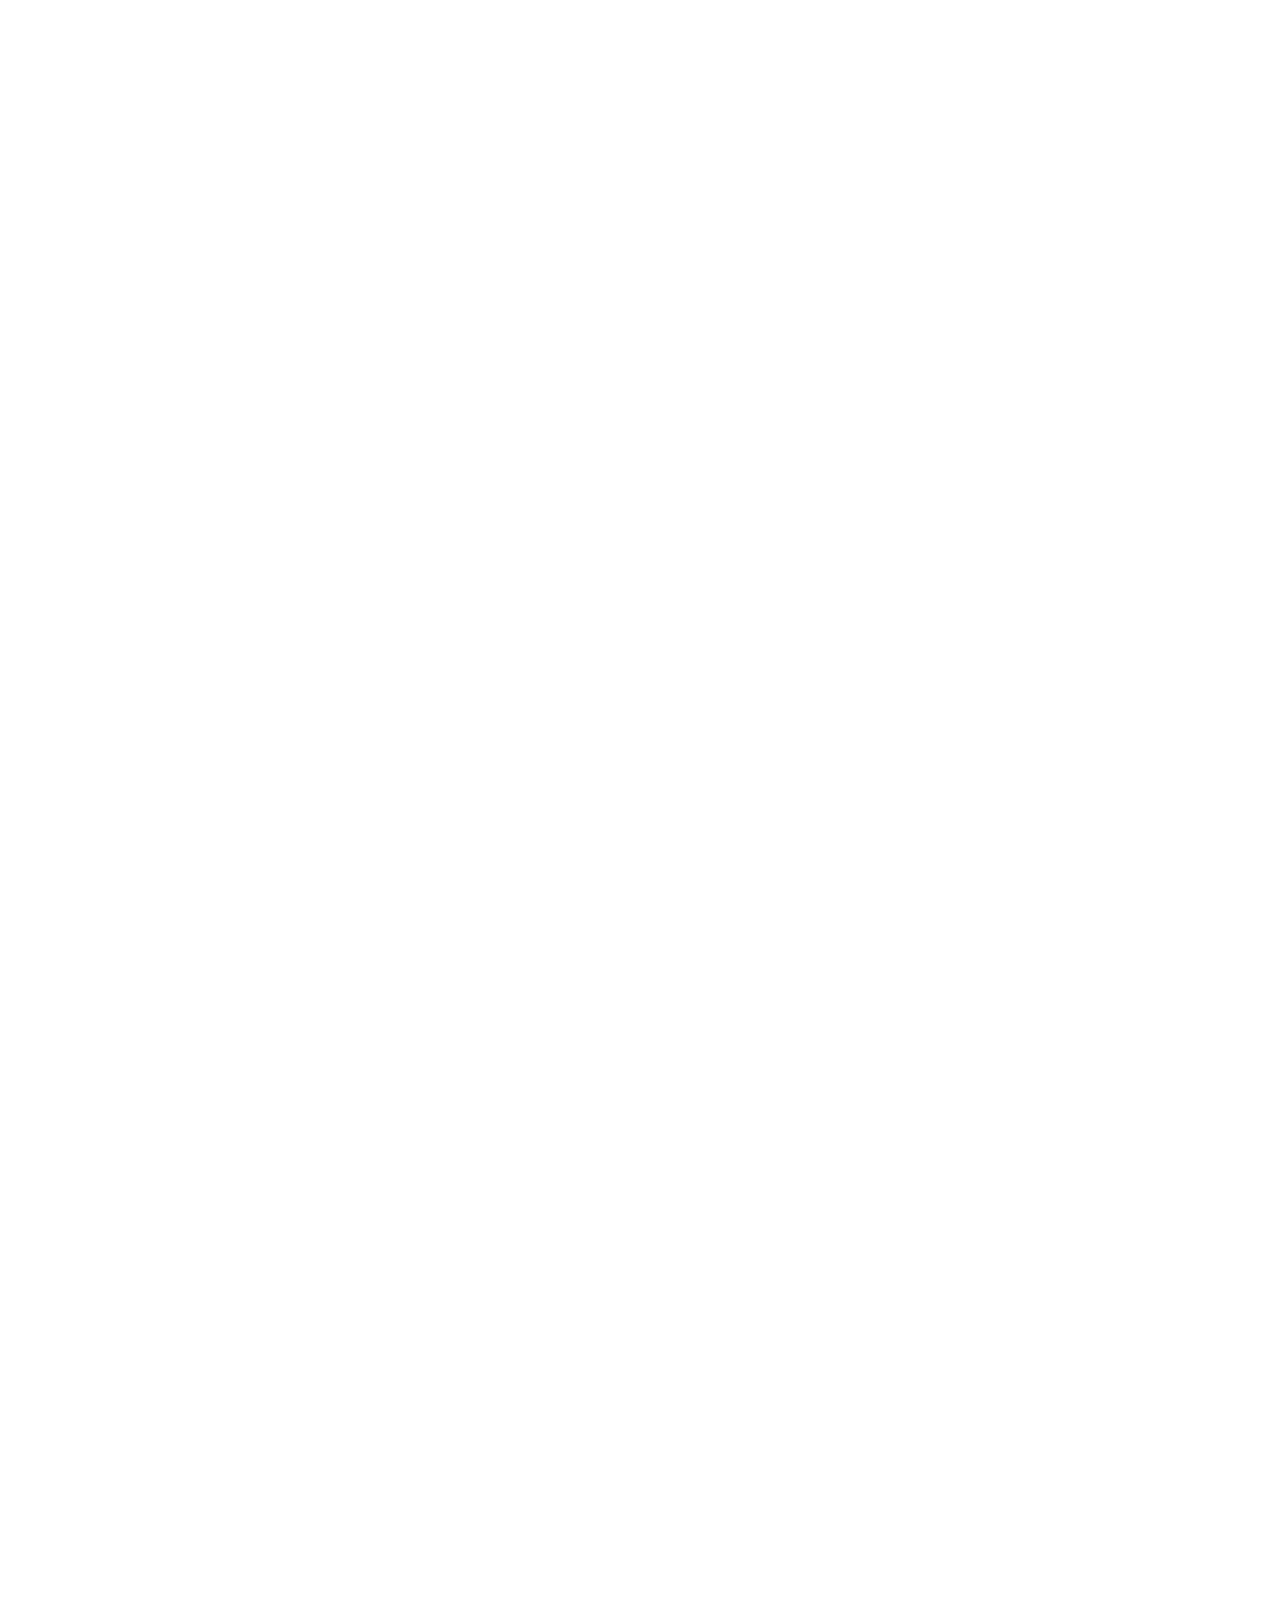
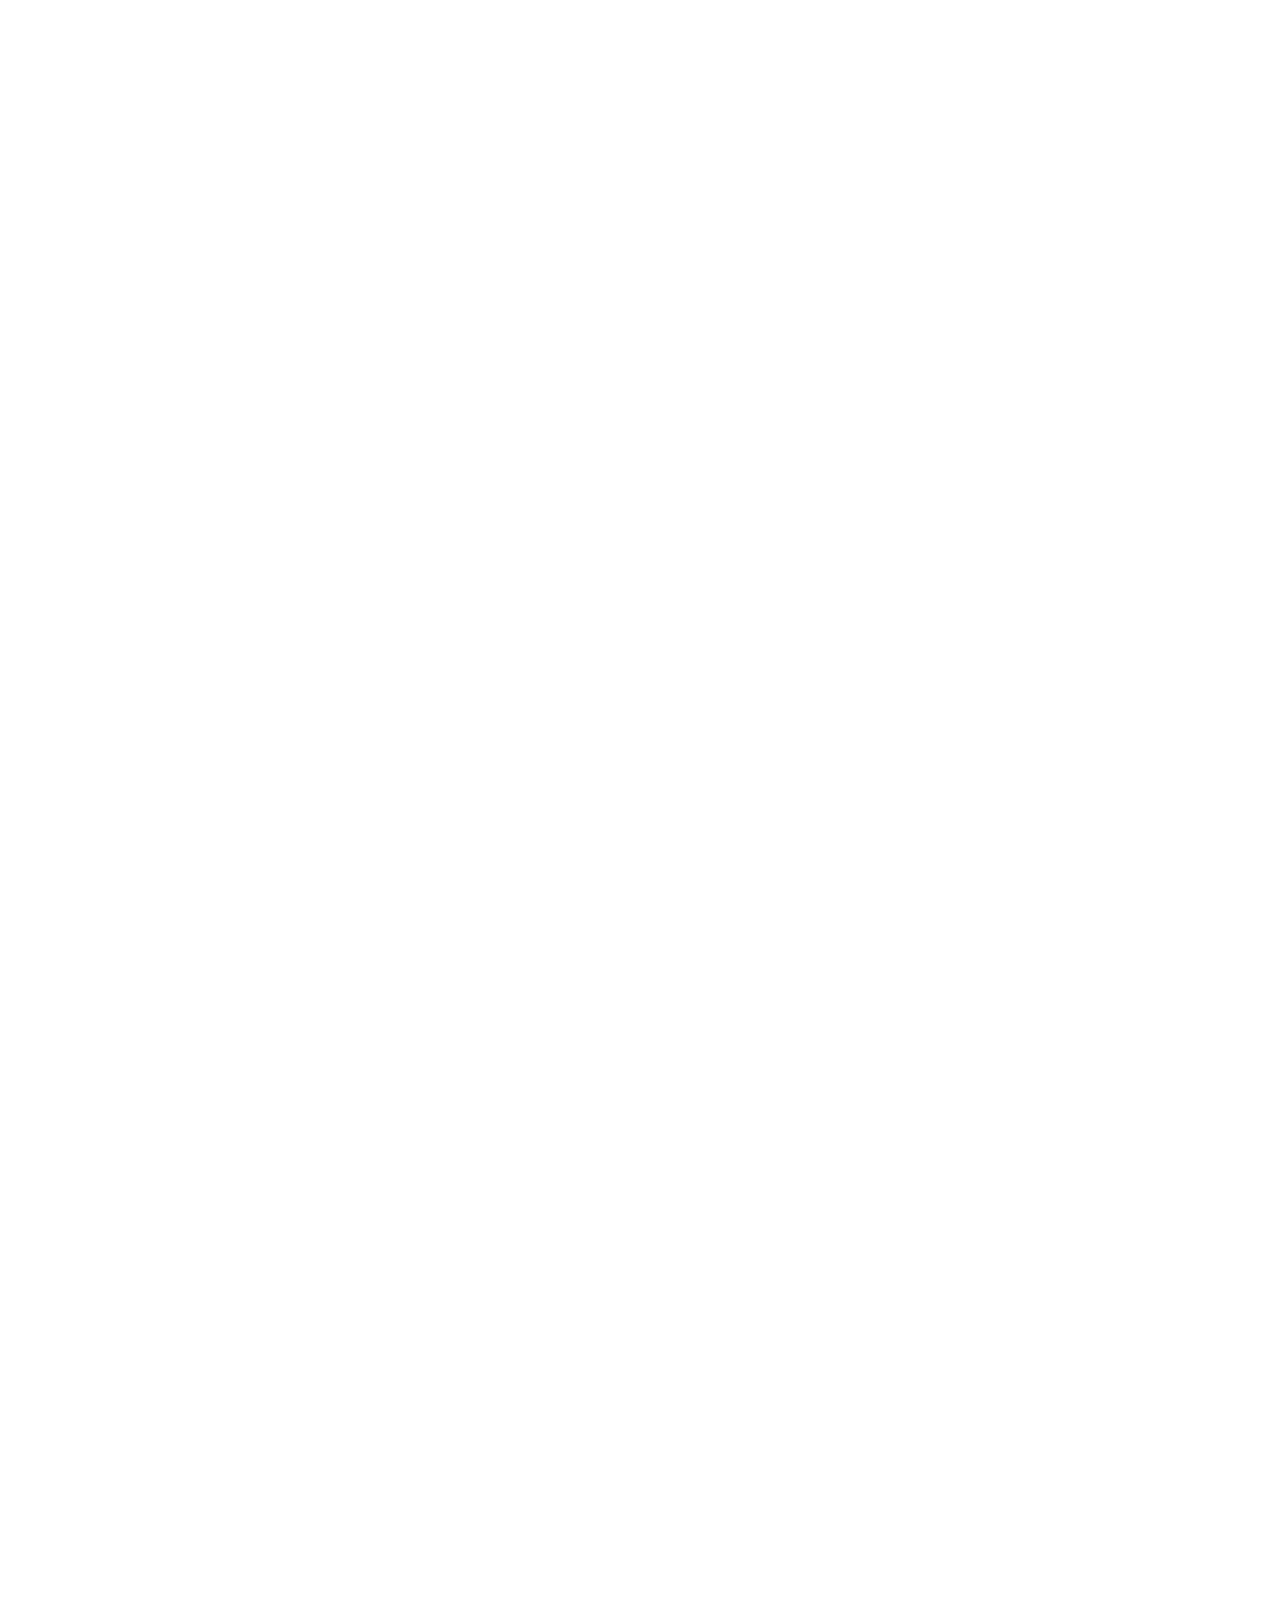
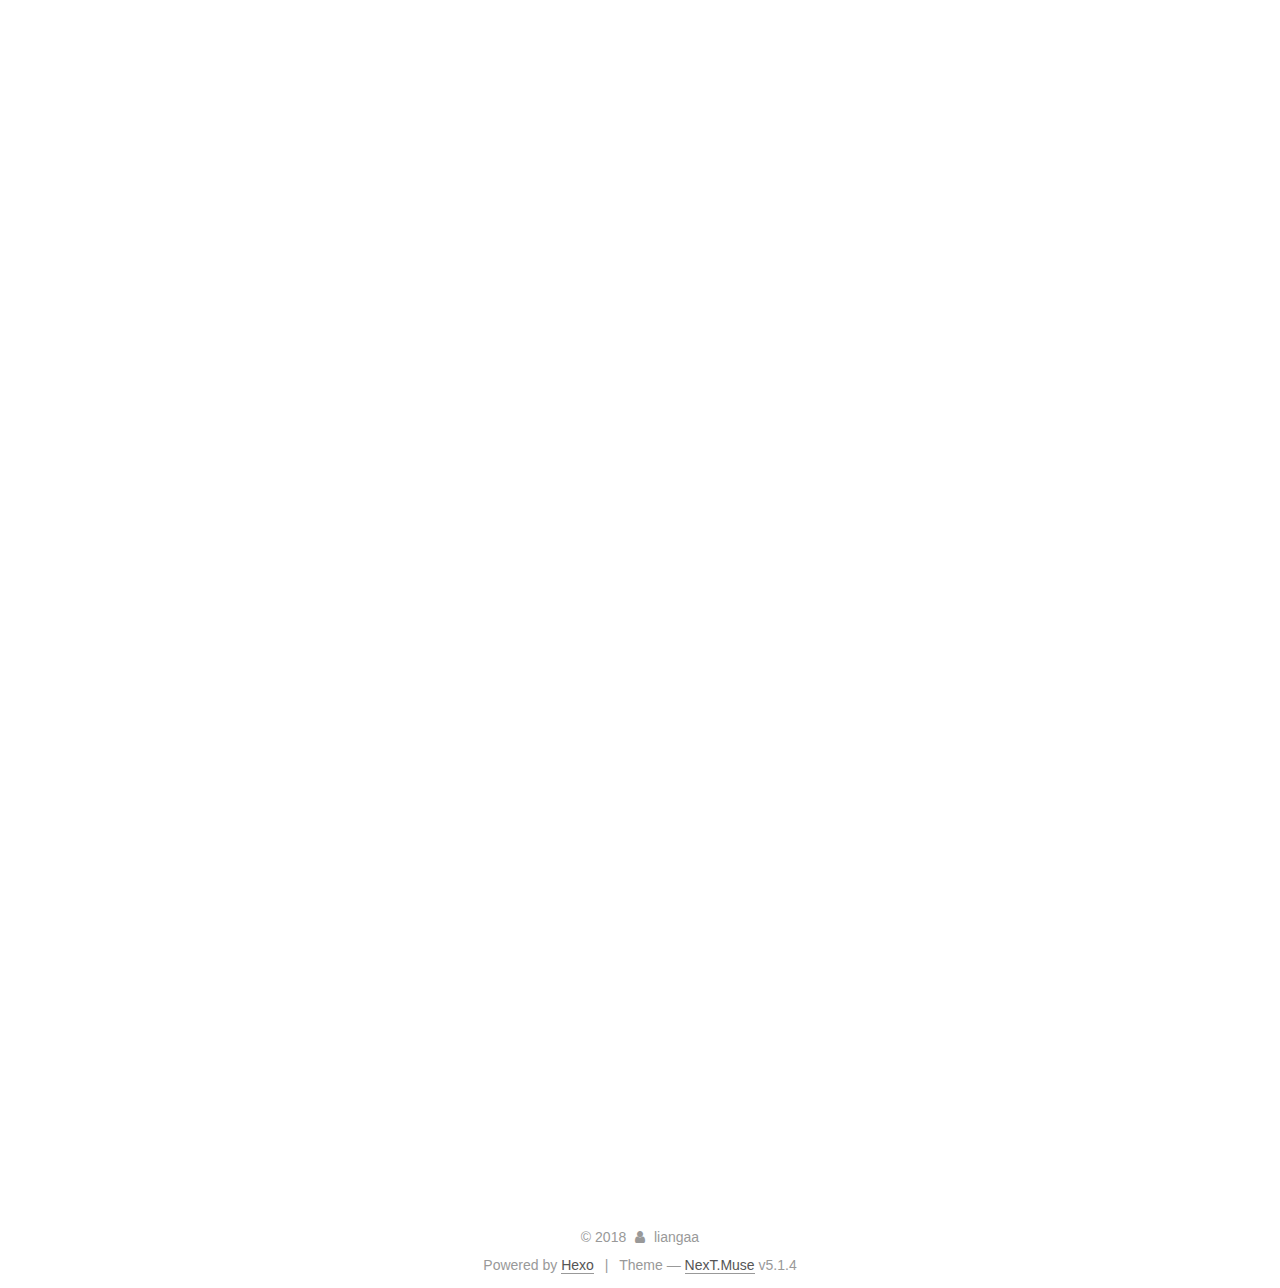
==== commit 22aa9c83: "Site updated: 2018-08-30 11:08:46" ====
--- a/index.html
+++ b/index.html
@@ -642,9 +642,9 @@
 <figure class="highlight plain"><table><tr><td class="gutter"><pre><span class="line">1</span><br><span class="line">2</span><br><span class="line">3</span><br></pre></td><td class="code"><pre><span class="line">&lt;input type = &quot;submit&quot;&gt;</span><br><span class="line">&lt;input type = &quot;button&quot;&gt;</span><br><span class="line">&lt;button&gt;&lt;/button&gt;</span><br></pre></td></tr></table></figure>
 <p>查了一下资料，来做一个小结</p>
 <ol>
-<li>\<input type="submit">  当用户点击时，会自动提交表单。</li>
-<li>\<input type="button">  显示是一个按钮，但是如何没有js的处理，按下去是没有行为的。</li>
-<li>\<button>\</button>   button元素可能包含内容，文本或图像等内容。还有一些旧版本的浏览器的兼容问题。注意：始终规定type的属性，不同浏览器默认的type属性不一样，Internet Explorer 的默认类型是 “button”，而其他浏览器中（包括 W3C 规范）的默认值是 “submit”。</li>
+<li><code>&lt;input type = &quot;submit&quot;&gt;</code>  当用户点击时，会自动提交表单。</li>
+<li><code>&lt;input type = &quot;button&quot;&gt;</code>  显示是一个按钮，但是如何没有js的处理，按下去是没有行为的。</li>
+<li><code>&lt;button&gt;&lt;/button&gt;</code>  button元素可能包含内容，文本或图像等内容。还有一些旧版本的浏览器的兼容问题。注意：始终规定type的属性，不同浏览器默认的type属性不一样，Internet Explorer 的默认类型是 “button”，而其他浏览器中（包括 W3C 规范）的默认值是 “submit”。</li>
 <li>还有可以用其他标签加上样式，点击事件等伪装成一个按钮。</li>
 </ol>
 
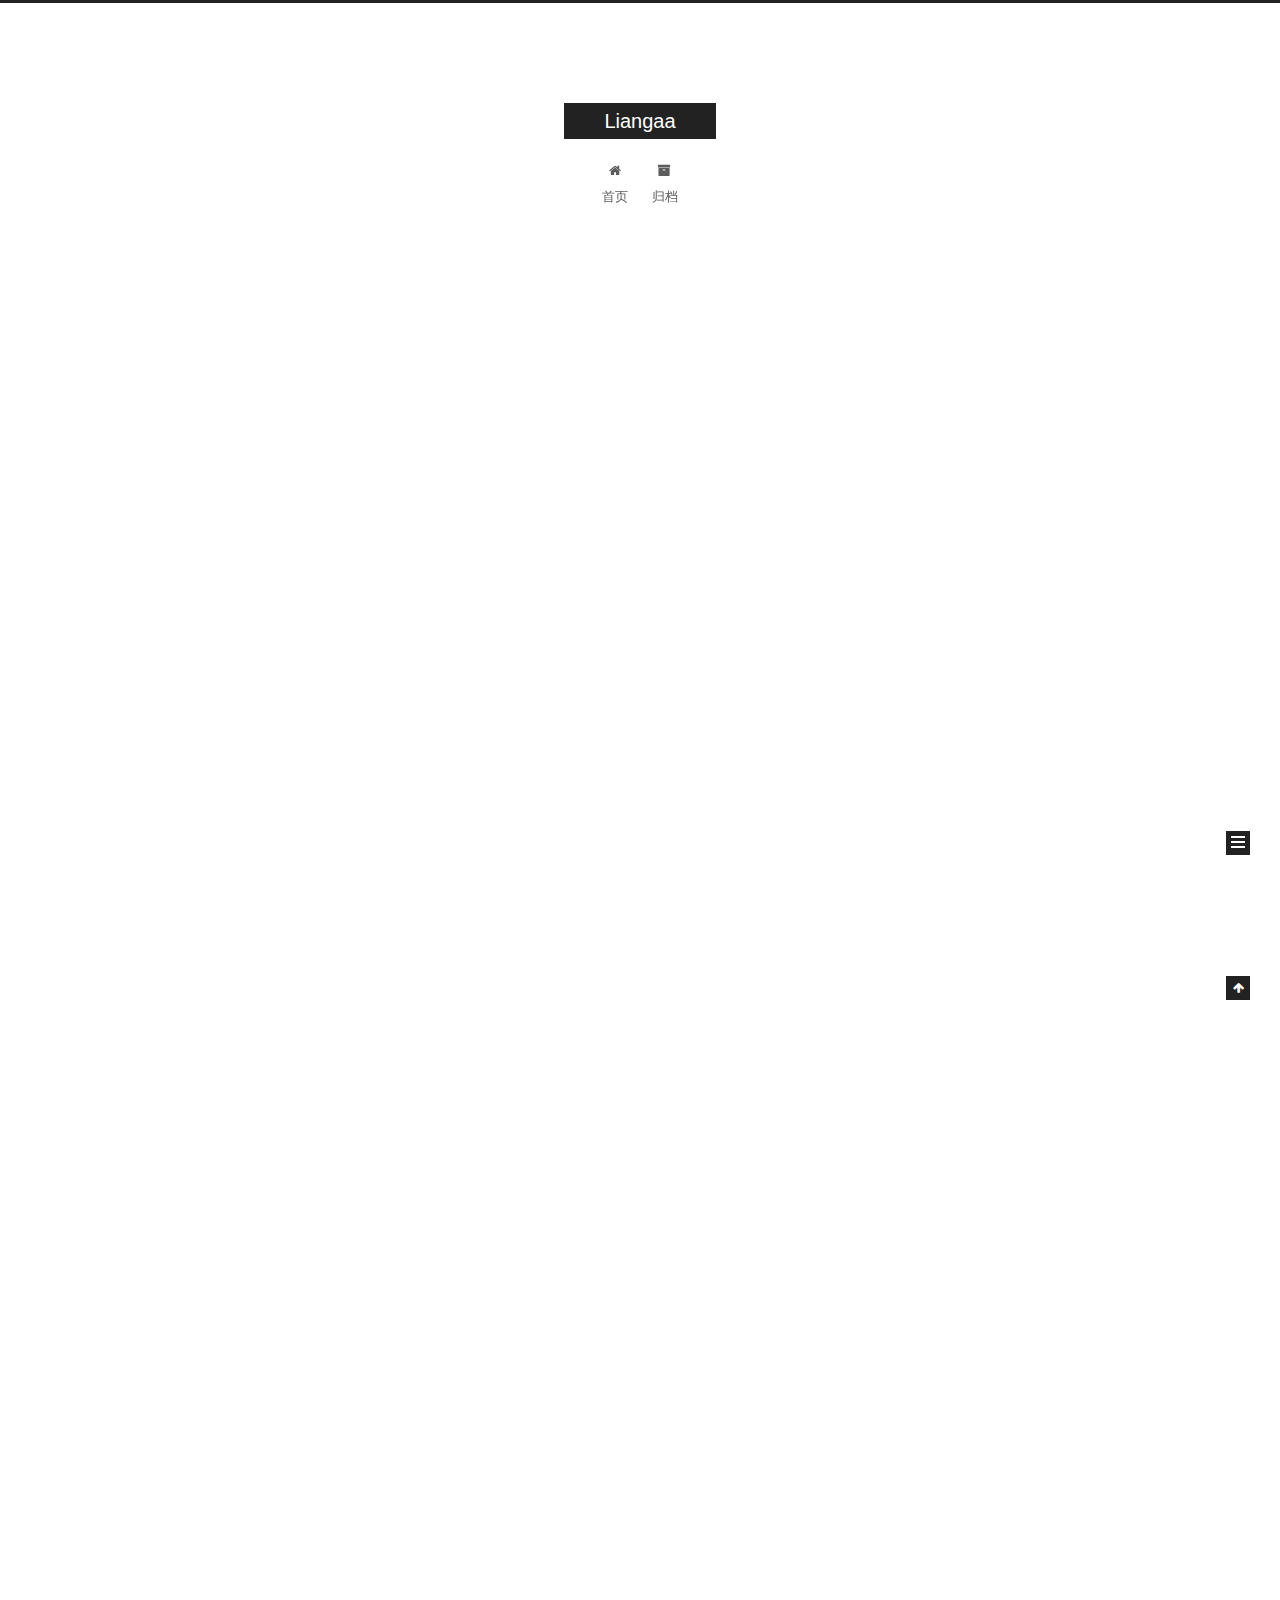
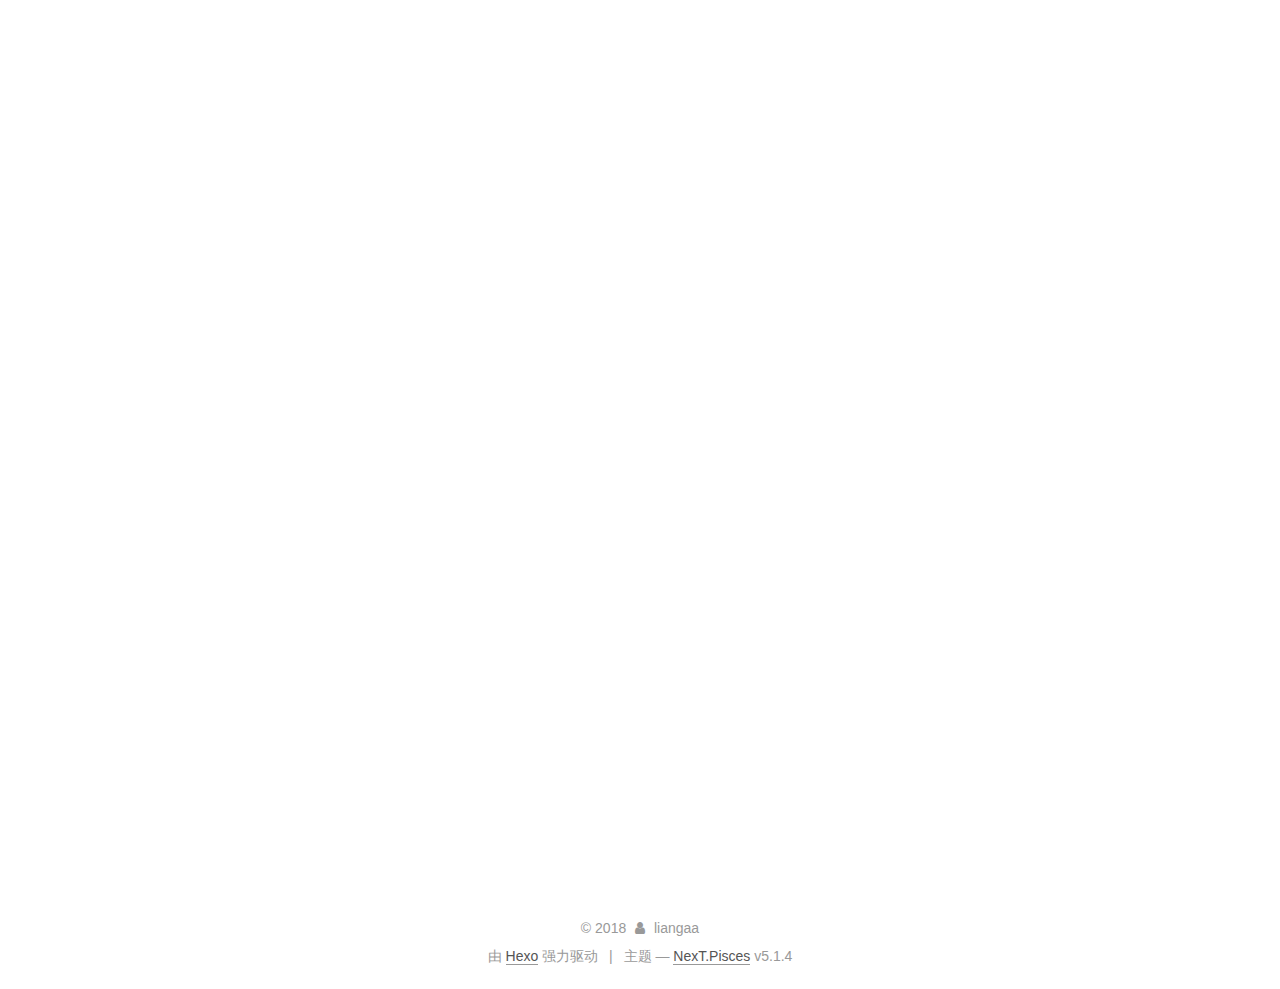
==== commit b01ed2ba: "Site updated: 2018-09-12 12:35:08" ====
--- a/index.html
+++ b/index.html
@@ -5,7 +5,7 @@
   
 
 
-<html class="theme-next muse use-motion" lang="">
+<html class="theme-next pisces use-motion" lang="zh-Hans">
 <head>
   <meta charset="UTF-8"/>
 <meta http-equiv="X-UA-Compatible" content="IE=edge" />
@@ -85,7 +85,7 @@
 <meta property="og:title" content="Liangaa">
 <meta property="og:url" content="http://yoursite.com/index.html">
 <meta property="og:site_name" content="Liangaa">
-<meta property="og:locale" content="default">
+<meta property="og:locale" content="zh-Hans">
 <meta name="twitter:card" content="summary">
 <meta name="twitter:title" content="Liangaa">
 
@@ -95,7 +95,7 @@
   var NexT = window.NexT || {};
   var CONFIG = {
     root: '/',
-    scheme: 'Muse',
+    scheme: 'Pisces',
     version: '5.1.4',
     sidebar: {"position":"left","display":"post","offset":12,"b2t":false,"scrollpercent":false,"onmobile":false},
     fancybox: true,
@@ -103,7 +103,7 @@
     motion: {"enable":true,"async":false,"transition":{"post_block":"fadeIn","post_header":"slideDownIn","post_body":"slideDownIn","coll_header":"slideLeftIn","sidebar":"slideUpIn"}},
     duoshuo: {
       userId: '0',
-      author: 'Author'
+      author: '博主'
     },
     algolia: {
       applicationID: '',
@@ -135,7 +135,7 @@
 
 </head>
 
-<body itemscope itemtype="http://schema.org/WebPage" lang="default">
+<body itemscope itemtype="http://schema.org/WebPage" lang="zh-Hans">
 
   
   
@@ -184,7 +184,7 @@
             
               <i class="menu-item-icon fa fa-fw fa-home"></i> <br />
             
-            Home
+            首页
           </a>
         </li>
       
@@ -194,7 +194,7 @@
             
               <i class="menu-item-icon fa fa-fw fa-archive"></i> <br />
             
-            Archives
+            归档
           </a>
         </li>
       
@@ -231,7 +231,7 @@
   
   
   <div class="post-block">
-    <link itemprop="mainEntityOfPage" href="http://yoursite.com/2018/08/14/搭建博客一日游/">
+    <link itemprop="mainEntityOfPage" href="http://yoursite.com/2018/09/12/CSS盒模型/">
 
     <span hidden itemprop="author" itemscope itemtype="http://schema.org/Person">
       <meta itemprop="name" content="liangaa">
@@ -250,7 +250,7 @@
         
           <h1 class="post-title" itemprop="name headline">
                 
-                <a class="post-title-link" href="/2018/08/14/搭建博客一日游/" itemprop="url">搭建博客一日游</a></h1>
+                <a class="post-title-link" href="/2018/09/12/CSS盒模型/" itemprop="url">CSS盒模型</a></h1>
         
 
         <div class="post-meta">
@@ -260,10 +260,10 @@
                 <i class="fa fa-calendar-o"></i>
               </span>
               
-                <span class="post-meta-item-text">Posted on</span>
-              
-              <time title="Post created" itemprop="dateCreated datePublished" datetime="2018-08-14T00:47:13+08:00">
-                2018-08-14
+                <span class="post-meta-item-text">发表于</span>
+              
+              <time title="创建于" itemprop="dateCreated datePublished" datetime="2018-09-12T12:18:00+08:00">
+                2018-09-12
               </time>
             
 
@@ -272,6 +272,28 @@
             
           </span>
 
+          
+            <span class="post-category" >
+            
+              <span class="post-meta-divider">|</span>
+            
+              <span class="post-meta-item-icon">
+                <i class="fa fa-folder-o"></i>
+              </span>
+              
+                <span class="post-meta-item-text">分类于</span>
+              
+              
+                <span itemprop="about" itemscope itemtype="http://schema.org/Thing">
+                  <a href="/categories/web前端/" itemprop="url" rel="index">
+                    <span itemprop="name">web前端</span>
+                  </a>
+                </span>
+
+                
+                
+              
+            </span>
           
 
           
@@ -301,59 +323,19 @@
 
       
         
-          
-            <h2 id="搭建博客一日游"><a href="#搭建博客一日游" class="headerlink" title="搭建博客一日游"></a>搭建博客一日游</h2><p>emmm，我心血来潮，觉得别人的博客很好看，就萌生了搭建自己博客的想法…</p>
-<h4 id="首先"><a href="#首先" class="headerlink" title="首先"></a>首先</h4><p>默认大家已经配置好git环境，和拥有自己的github了(如果没有搜搜教程)</p>
-<p>搭建博客我使用的是GitHub Pages和hexo</p>
-<h4 id="hexo的安装"><a href="#hexo的安装" class="headerlink" title="hexo的安装"></a>hexo的安装</h4><figure class="highlight plain"><table><tr><td class="gutter"><pre><span class="line">1</span><br><span class="line">2</span><br></pre></td><td class="code"><pre><span class="line">npm install hexo-cli -g </span><br><span class="line">npm install hexo-deployer-git --save</span><br></pre></td></tr></table></figure>
-<h4 id="hexo-初始化"><a href="#hexo-初始化" class="headerlink" title="hexo 初始化"></a>hexo 初始化</h4><ul>
-<li><p>在自己喜欢的路径下,创建一个新的文件夹，因为初始化hexo需要在空的文件夹下</p>
-<figure class="highlight plain"><table><tr><td class="gutter"><pre><span class="line">1</span><br></pre></td><td class="code"><pre><span class="line">hexo init</span><br></pre></td></tr></table></figure>
+          <h2 id="CSS盒模型"><a href="#CSS盒模型" class="headerlink" title="CSS盒模型"></a>CSS盒模型</h2><ul>
+<li><p>CSS盒模型总类：inline,inline-block,block,table,absolute position,float。</p>
 </li>
-<li><p>生成hexo效果，在本地查看效果，默认端口为4000</p>
-<figure class="highlight plain"><table><tr><td class="gutter"><pre><span class="line">1</span><br><span class="line">2</span><br></pre></td><td class="code"><pre><span class="line">hexo g #等同于hexo generate</span><br><span class="line">hexo s #等同于hexo server</span><br></pre></td></tr></table></figure>
+<li><p>浏览器把每个元素都看作一个盒模型</p>
 </li>
-</ul>
-<h4 id="部署到GitHub-Pages-就是经常看到的xxx-github-io"><a href="#部署到GitHub-Pages-就是经常看到的xxx-github-io" class="headerlink" title="部署到GitHub Pages(就是经常看到的xxx.github.io)"></a>部署到GitHub Pages(就是经常看到的xxx.github.io)</h4><ul>
-<li><p>新建一个仓库repository</p>
-<p>ps.Repository name 需要填你账户名➕’.github.io’</p>
-<p>e.g. liangaas是我的github的账户名,Repository name = liangaas.github.io</p>
-</li>
-<li><p>去本地刚刚初始的hexo文件夹内找到_config.yml,在deploy下的repo（repository的简写）填上chone 的地址</p>
-<figure class="highlight plain"><table><tr><td class="gutter"><pre><span class="line">1</span><br><span class="line">2</span><br><span class="line">3</span><br><span class="line">4</span><br></pre></td><td class="code"><pre><span class="line">deploy:</span><br><span class="line">  type: git</span><br><span class="line">  repo: https://github.com/Liangaas/Liangaas.github.io.git</span><br><span class="line">  branch: master</span><br></pre></td></tr></table></figure>
-</li>
-<li><p>运行</p>
-<figure class="highlight plain"><table><tr><td class="gutter"><pre><span class="line">1</span><br><span class="line">2</span><br></pre></td><td class="code"><pre><span class="line">hexo g</span><br><span class="line">hexo d</span><br></pre></td></tr></table></figure>
-<p>或者合并</p>
-<figure class="highlight plain"><table><tr><td class="gutter"><pre><span class="line">1</span><br></pre></td><td class="code"><pre><span class="line">hexo g -d</span><br></pre></td></tr></table></figure>
-</li>
-</ul>
-<h4 id="美化"><a href="#美化" class="headerlink" title="美化"></a>美化</h4><p>这个我真的太喜欢了，这些主题可真好看</p>
-<ul>
-<li><p>进入 <a href="https://hexo.io/themes/" target="_blank" rel="noopener">https://hexo.io/themes/</a> hexo 主题商场，挑选你喜欢的主题</p>
-</li>
-<li><p>点击进去，就会跳到它的GitHub上，然后复制clone地址</p>
-</li>
-<li><p>进入到Hexo下的themes文件夹，然后clone，等待下载</p>
-</li>
-<li><p>修改_config.yml的theme，将它的值修改成你想要的主题的名字</p>
-</li>
-<li><p>注意：部署到线上需要清除缓存，不然线上的主题换不成功</p>
-<figure class="highlight plain"><table><tr><td class="gutter"><pre><span class="line">1</span><br><span class="line">2</span><br></pre></td><td class="code"><pre><span class="line">hexo clean</span><br><span class="line">hexo g -d</span><br></pre></td></tr></table></figure>
-</li>
-</ul>
-<h4 id="把自己的文章加进入"><a href="#把自己的文章加进入" class="headerlink" title="把自己的文章加进入"></a>把自己的文章加进入</h4><ul>
-<li><p>直接拉你写的文章到source下的_post文件夹中</p>
-</li>
-<li><p>在文章到开始加上title，作为文章到标题</p>
-<figure class="highlight plain"><table><tr><td class="gutter"><pre><span class="line">1</span><br><span class="line">2</span><br><span class="line">3</span><br></pre></td><td class="code"><pre><span class="line">---</span><br><span class="line">title: 搭建博客一日游</span><br><span class="line">---</span><br></pre></td></tr></table></figure>
-</li>
-<li><p>注意：大家快去学一下markdown,真的太喜欢了</p>
-</li>
-</ul>
-<h4 id="最后"><a href="#最后" class="headerlink" title="最后"></a>最后</h4><p>大致这样就可以建立起自己好看的博客了，但是我看着自己的博客还是没有别人的好看，有时间再弄一下，再更新….</p>
-
-          
+<li><p>盒模型有几个属性决定：display,position,float,width,height,margin,padding,border</p>
+          <!--noindex-->
+          <div class="post-button text-center">
+            <a class="btn" href="/2018/09/12/CSS盒模型/#more" rel="contents">
+              阅读全文 &raquo;
+            </a>
+          </div>
+          <!--/noindex-->
         
       
     </div>
@@ -400,7 +382,7 @@
   
   
   <div class="post-block">
-    <link itemprop="mainEntityOfPage" href="http://yoursite.com/2018/08/08/css选择器/">
+    <link itemprop="mainEntityOfPage" href="http://yoursite.com/2018/08/14/搭建博客一日游/">
 
     <span hidden itemprop="author" itemscope itemtype="http://schema.org/Person">
       <meta itemprop="name" content="liangaa">
@@ -419,7 +401,7 @@
         
           <h1 class="post-title" itemprop="name headline">
                 
-                <a class="post-title-link" href="/2018/08/08/css选择器/" itemprop="url">css选择器</a></h1>
+                <a class="post-title-link" href="/2018/08/14/搭建博客一日游/" itemprop="url">搭建博客一日游</a></h1>
         
 
         <div class="post-meta">
@@ -429,9 +411,157 @@
                 <i class="fa fa-calendar-o"></i>
               </span>
               
-                <span class="post-meta-item-text">Posted on</span>
-              
-              <time title="Post created" itemprop="dateCreated datePublished" datetime="2018-08-08T20:29:29+08:00">
+                <span class="post-meta-item-text">发表于</span>
+              
+              <time title="创建于" itemprop="dateCreated datePublished" datetime="2018-08-14T00:47:13+08:00">
+                2018-08-14
+              </time>
+            
+
+            
+
+            
+          </span>
+
+          
+            <span class="post-category" >
+            
+              <span class="post-meta-divider">|</span>
+            
+              <span class="post-meta-item-icon">
+                <i class="fa fa-folder-o"></i>
+              </span>
+              
+                <span class="post-meta-item-text">分类于</span>
+              
+              
+                <span itemprop="about" itemscope itemtype="http://schema.org/Thing">
+                  <a href="/categories/好玩的/" itemprop="url" rel="index">
+                    <span itemprop="name">好玩的</span>
+                  </a>
+                </span>
+
+                
+                
+              
+            </span>
+          
+
+          
+            
+          
+
+          
+          
+
+          
+
+          
+
+          
+
+        </div>
+      </header>
+    
+
+    
+    
+    
+    <div class="post-body" itemprop="articleBody">
+
+      
+      
+
+      
+        
+          <h2 id="搭建博客一日游"><a href="#搭建博客一日游" class="headerlink" title="搭建博客一日游"></a>搭建博客一日游</h2><p>emmm，我心血来潮，觉得别人的博客很好看，就萌生了搭建自己博客的想法…</p>
+<h4 id="首先"><a href="#首先" class="headerlink" title="首先"></a>首先</h4><p>默认大家已经配置好git环境，和拥有自己的github了(如果没有搜搜教程)</p>
+<p>搭建博客我使用的是GitHub Pages和hexo</p>
+          <!--noindex-->
+          <div class="post-button text-center">
+            <a class="btn" href="/2018/08/14/搭建博客一日游/#more" rel="contents">
+              阅读全文 &raquo;
+            </a>
+          </div>
+          <!--/noindex-->
+        
+      
+    </div>
+    
+    
+    
+
+    
+
+    
+
+    
+
+    <footer class="post-footer">
+      
+
+      
+
+      
+
+      
+      
+        <div class="post-eof"></div>
+      
+    </footer>
+  </div>
+  
+  
+  
+  </article>
+
+
+    
+      
+
+  
+
+  
+  
+  
+
+  <article class="post post-type-normal" itemscope itemtype="http://schema.org/Article">
+  
+  
+  
+  <div class="post-block">
+    <link itemprop="mainEntityOfPage" href="http://yoursite.com/2018/08/08/css选择器/">
+
+    <span hidden itemprop="author" itemscope itemtype="http://schema.org/Person">
+      <meta itemprop="name" content="liangaa">
+      <meta itemprop="description" content="">
+      <meta itemprop="image" content="/images/avatar.gif">
+    </span>
+
+    <span hidden itemprop="publisher" itemscope itemtype="http://schema.org/Organization">
+      <meta itemprop="name" content="Liangaa">
+    </span>
+
+    
+      <header class="post-header">
+
+        
+        
+          <h1 class="post-title" itemprop="name headline">
+                
+                <a class="post-title-link" href="/2018/08/08/css选择器/" itemprop="url">css选择器</a></h1>
+        
+
+        <div class="post-meta">
+          <span class="post-time">
+            
+              <span class="post-meta-item-icon">
+                <i class="fa fa-calendar-o"></i>
+              </span>
+              
+                <span class="post-meta-item-text">发表于</span>
+              
+              <time title="创建于" itemprop="dateCreated datePublished" datetime="2018-08-08T20:29:29+08:00">
                 2018-08-08
               </time>
             
@@ -442,6 +572,28 @@
           </span>
 
           
+            <span class="post-category" >
+            
+              <span class="post-meta-divider">|</span>
+            
+              <span class="post-meta-item-icon">
+                <i class="fa fa-folder-o"></i>
+              </span>
+              
+                <span class="post-meta-item-text">分类于</span>
+              
+              
+                <span itemprop="about" itemscope itemtype="http://schema.org/Thing">
+                  <a href="/categories/web前端/" itemprop="url" rel="index">
+                    <span itemprop="name">web前端</span>
+                  </a>
+                </span>
+
+                
+                
+              
+            </span>
+          
 
           
             
@@ -470,8 +622,7 @@
 
       
         
-          
-            <h1 id="css选择器"><a href="#css选择器" class="headerlink" title="css选择器"></a>css选择器</h1><ul>
+          <h1 id="css选择器"><a href="#css选择器" class="headerlink" title="css选择器"></a>css选择器</h1><ul>
 <li><strong>简单选择器（Simple selectors）：</strong>通过元素类型、<code>class</code> 或 <code>id</code> 匹配一个或多个元素。</li>
 <li><strong>属性选择器（Attribute selectors）</strong>：通过 属性 / 属性值 匹配一个或多个元素。</li>
 <li><strong>伪类（Pseudo-classes）：</strong>匹配处于确定状态的一个或多个元素，比如被鼠标指针悬停的元素，或当前被选中或未选中的复选框，或元素是DOM树中一父节点的第一个子节点。</li>
@@ -479,48 +630,13 @@
 <li><strong>组合器（Combinators）</strong>：这里不仅仅是选择器本身，还有以有效的方式组合两个或更多的选择器用于非常特定的选择的方法。例如，你可以只选择divs的直系子节点的段落，或者直接跟在headings后面的段落。</li>
 <li><strong>多用选择器（Multiple selectors）</strong>：这些也不是单独的选择器；这个思路是将以逗号分隔开的多个选择器放在一个CSS规则下面， 以将一组声明应用于由这些选择器选择的所有元素。</li>
 </ul>
-<h2 id="简单选择器"><a href="#简单选择器" class="headerlink" title="简单选择器"></a>简单选择器</h2><ol>
-<li><p>类型选择器（元素选择器）</p>
-<figure class="highlight html"><table><tr><td class="gutter"><pre><span class="line">1</span><br><span class="line">2</span><br></pre></td><td class="code"><pre><span class="line"><span class="tag">&lt;<span class="name">p</span>&gt;</span>I like red.<span class="tag">&lt;/<span class="name">p</span>&gt;</span></span><br><span class="line"><span class="tag">&lt;<span class="name">div</span>&gt;</span>I like blue.<span class="tag">&lt;/<span class="name">div</span>&gt;</span></span><br></pre></td></tr></table></figure>
- <figure class="highlight css"><table><tr><td class="gutter"><pre><span class="line">1</span><br><span class="line">2</span><br><span class="line">3</span><br><span class="line">4</span><br><span class="line">5</span><br><span class="line">6</span><br></pre></td><td class="code"><pre><span class="line"><span class="selector-tag">p</span>&#123;</span><br><span class="line">    <span class="attribute">color</span>:red;</span><br><span class="line">&#125;</span><br><span class="line"><span class="selector-tag">div</span>&#123;</span><br><span class="line">    <span class="attribute">color</span>:blue;</span><br><span class="line">&#125;</span><br></pre></td></tr></table></figure>
-</li>
-<li><p>类选择器</p>
- <figure class="highlight html"><table><tr><td class="gutter"><pre><span class="line">1</span><br><span class="line">2</span><br><span class="line">3</span><br><span class="line">4</span><br><span class="line">5</span><br></pre></td><td class="code"><pre><span class="line"><span class="tag">&lt;<span class="name">ul</span>&gt;</span></span><br><span class="line">    <span class="tag">&lt;<span class="name">li</span> <span class="attr">class</span> = <span class="string">"first done"</span>&gt;</span>First<span class="tag">&lt;/<span class="name">li</span>&gt;</span></span><br><span class="line">    <span class="tag">&lt;<span class="name">li</span> <span class="attr">class</span> = <span class="string">"second done"</span>&gt;</span>Second<span class="tag">&lt;/<span class="name">li</span>&gt;</span></span><br><span class="line">    <span class="tag">&lt;<span class="name">li</span> <span class="attr">class</span> = <span class="string">"third"</span>&gt;</span>Third<span class="tag">&lt;/<span class="name">li</span>&gt;</span></span><br><span class="line"><span class="tag">&lt;/<span class="name">ul</span>&gt;</span></span><br></pre></td></tr></table></figure>
-<figure class="highlight css"><table><tr><td class="gutter"><pre><span class="line">1</span><br><span class="line">2</span><br><span class="line">3</span><br><span class="line">4</span><br><span class="line">5</span><br><span class="line">6</span><br></pre></td><td class="code"><pre><span class="line"><span class="selector-class">.first</span>&#123;</span><br><span class="line">    <span class="attribute">font-weight</span>:bold;</span><br><span class="line">&#125;</span><br><span class="line"><span class="selector-class">.done</span>&#123;</span><br><span class="line">    <span class="attribute">text-decoration</span>:line-through;</span><br><span class="line">&#125;</span><br></pre></td></tr></table></figure>
-</li>
-<li><p>ID选择器</p>
-<figure class="highlight html"><table><tr><td class="gutter"><pre><span class="line">1</span><br><span class="line">2</span><br></pre></td><td class="code"><pre><span class="line"><span class="tag">&lt;<span class="name">p</span> <span class="attr">id</span> = <span class="string">"num"</span>&gt;</span> 12345<span class="tag">&lt;/<span class="name">p</span>&gt;</span></span><br><span class="line"><span class="tag">&lt;<span class="name">p</span> <span class="attr">id</span> = <span class="string">"str"</span>&gt;</span>hello,girl.<span class="tag">&lt;/<span class="name">p</span>&gt;</span></span><br></pre></td></tr></table></figure>
-<figure class="highlight css"><table><tr><td class="gutter"><pre><span class="line">1</span><br><span class="line">2</span><br><span class="line">3</span><br><span class="line">4</span><br><span class="line">5</span><br><span class="line">6</span><br><span class="line">7</span><br></pre></td><td class="code"><pre><span class="line"><span class="selector-id">#num</span>&#123;</span><br><span class="line">    <span class="attribute">font-family</span>:cursive;</span><br><span class="line">&#125;</span><br><span class="line"><span class="selector-id">#str</span>&#123;</span><br><span class="line">    <span class="attribute">font-family</span>:monospace;</span><br><span class="line">    <span class="attribute">text-transform</span>:uppercase;</span><br><span class="line">&#125;</span><br></pre></td></tr></table></figure>
-</li>
-<li><p>通用选择器</p>
-<p>它允许选择在一个页面中的所有元素。由于给每个元素应用同样的规则几乎没有什么实际价值，更常见的做法是与其他选择器结合使用。</p>
-</li>
-</ol>
-<h2 id="属性选择器"><a href="#属性选择器" class="headerlink" title="属性选择器"></a>属性选择器</h2><p>1.存在和值选择器</p>
-<ul>
-<li><code>[attr]</code>：该选择器选择包含 attr 属性的所有元素，不论 attr 的值为何。</li>
-<li><code>[attr=val]</code>：该选择器仅选择 attr 属性被赋值为 val 的所有元素。</li>
-<li><code>[attr~=val]</code>：该选择器仅选择具有 attr 属性的元素，选择包含val的所有元素，及时某元素属性还包含有其他属性值。</li>
-</ul>
-<ol start="2">
-<li>子串值属性选择器（伪正则选择器）</li>
-</ol>
-<ul>
-<li><code>[attr|=val]</code> : 选择attr属性的值是 <code>val</code> 或值以 <code>val-</code> 开头的元素（注意，这里的 “-” 不是一个错误，这是用来处理语言编码的）。</li>
-<li><code>[attr^=val]</code> : 选择attr属性的值以 <code>val</code> 开头（包括 <code>val</code>）的元素。</li>
-<li><code>[attr$=val]</code> : 选择attr属性的值以 <code>val</code> 结尾（包括 <code>val</code>）的元素。</li>
-<li><code>[attr*=val]</code> : 选择attr属性的值中包含子字符串 <code>val</code> 的元素（一个子字符串就是一个字符串的一部分而已，例如，”cat“ 是 字符串 ”caterpillar“ 的子字符串）。</li>
-</ul>
-<h2 id="伪类"><a href="#伪类" class="headerlink" title="伪类"></a>伪类</h2><p>表示某一元素在某一状态下呈现出另一种样式。</p>
-<p>:link     未点击的状态</p>
-<p>:hover    用户鼠标悬停</p>
-<p>:active  点击链接，在抬起前的状态</p>
-<p>:visited  已经点击访问过的状态</p>
-<p>:not   e.g. </p>
-<figure class="highlight plain"><table><tr><td class="gutter"><pre><span class="line">1</span><br><span class="line">2</span><br><span class="line">3</span><br><span class="line">4</span><br><span class="line">5</span><br><span class="line">6</span><br></pre></td><td class="code"><pre><span class="line">&lt;p class = &quot;fancy&quot;&gt;good&lt;/p&gt;</span><br><span class="line">&lt;p&gt;hello&lt;/p&gt;</span><br><span class="line">/*选择类名不是fancy的&lt;p&gt;元素*/</span><br><span class="line">p:not(.fancy)&#123;</span><br><span class="line">    color:green;</span><br><span class="line">&#125;</span><br></pre></td></tr></table></figure>
-<p>:checked</p>
-
-          
+          <!--noindex-->
+          <div class="post-button text-center">
+            <a class="btn" href="/2018/08/08/css选择器/#more" rel="contents">
+              阅读全文 &raquo;
+            </a>
+          </div>
+          <!--/noindex-->
         
       
     </div>
@@ -596,9 +712,9 @@
                 <i class="fa fa-calendar-o"></i>
               </span>
               
-                <span class="post-meta-item-text">Posted on</span>
-              
-              <time title="Post created" itemprop="dateCreated datePublished" datetime="2018-08-08T20:29:27+08:00">
+                <span class="post-meta-item-text">发表于</span>
+              
+              <time title="创建于" itemprop="dateCreated datePublished" datetime="2018-08-08T20:29:27+08:00">
                 2018-08-08
               </time>
             
@@ -609,6 +725,28 @@
           </span>
 
           
+            <span class="post-category" >
+            
+              <span class="post-meta-divider">|</span>
+            
+              <span class="post-meta-item-icon">
+                <i class="fa fa-folder-o"></i>
+              </span>
+              
+                <span class="post-meta-item-text">分类于</span>
+              
+              
+                <span itemprop="about" itemscope itemtype="http://schema.org/Thing">
+                  <a href="/categories/web前端/" itemprop="url" rel="index">
+                    <span itemprop="name">web前端</span>
+                  </a>
+                </span>
+
+                
+                
+              
+            </span>
+          
 
           
             
@@ -637,18 +775,16 @@
 
       
         
-          
-            <p>在日常编码的过程中，发现有时候使用</p>
+          <p>在日常编码的过程中，发现有时候使用</p>
 <figure class="highlight plain"><table><tr><td class="gutter"><pre><span class="line">1</span><br><span class="line">2</span><br><span class="line">3</span><br></pre></td><td class="code"><pre><span class="line">&lt;input type = &quot;submit&quot;&gt;</span><br><span class="line">&lt;input type = &quot;button&quot;&gt;</span><br><span class="line">&lt;button&gt;&lt;/button&gt;</span><br></pre></td></tr></table></figure>
-<p>查了一下资料，来做一个小结</p>
-<ol>
-<li><code>&lt;input type = &quot;submit&quot;&gt;</code>  当用户点击时，会自动提交表单。</li>
-<li><code>&lt;input type = &quot;button&quot;&gt;</code>  显示是一个按钮，但是如何没有js的处理，按下去是没有行为的。</li>
-<li><code>&lt;button&gt;&lt;/button&gt;</code>  button元素可能包含内容，文本或图像等内容。还有一些旧版本的浏览器的兼容问题。注意：始终规定type的属性，不同浏览器默认的type属性不一样，Internet Explorer 的默认类型是 “button”，而其他浏览器中（包括 W3C 规范）的默认值是 “submit”。</li>
-<li>还有可以用其他标签加上样式，点击事件等伪装成一个按钮。</li>
-</ol>
-
-          
+<p>查了一下资料，来做一个小结<br>
+          <!--noindex-->
+          <div class="post-button text-center">
+            <a class="btn" href="/2018/08/08/button不同的构建/#more" rel="contents">
+              阅读全文 &raquo;
+            </a>
+          </div>
+          <!--/noindex-->
         
       
     </div>
@@ -728,12 +864,21 @@
               
                 <a href="/archives/">
               
-                  <span class="site-state-item-count">3</span>
-                  <span class="site-state-item-name">posts</span>
+                  <span class="site-state-item-count">4</span>
+                  <span class="site-state-item-name">日志</span>
                 </a>
               </div>
             
 
+            
+              
+              
+              <div class="site-state-item site-state-categories">
+                <a href="/categories/index.html">
+                  <span class="site-state-item-count">2</span>
+                  <span class="site-state-item-name">分类</span>
+                </a>
+              </div>
             
 
             
@@ -786,7 +931,7 @@
 </div>
 
 
-  <div class="powered-by">Powered by <a class="theme-link" target="_blank" href="https://hexo.io">Hexo</a></div>
+  <div class="powered-by">由 <a class="theme-link" target="_blank" href="https://hexo.io">Hexo</a> 强力驱动</div>
 
 
 
@@ -794,7 +939,7 @@
 
 
 
-  <div class="theme-info">Theme &mdash; <a class="theme-link" target="_blank" href="https://github.com/iissnan/hexo-theme-next">NexT.Muse</a> v5.1.4</div>
+  <div class="theme-info">主题 &mdash; <a class="theme-link" target="_blank" href="https://github.com/iissnan/hexo-theme-next">NexT.Pisces</a> v5.1.4</div>
 
 
 
@@ -894,6 +1039,13 @@
   
   
 
+
+  <script type="text/javascript" src="/js/src/affix.js?v=5.1.4"></script>
+
+  <script type="text/javascript" src="/js/src/schemes/pisces.js?v=5.1.4"></script>
+
+
+
   
 
   
--- a/css/main.css
+++ b/css/main.css
@@ -1822,7 +1822,7 @@
   width: 4px;
   height: 4px;
   border-radius: 50%;
-  background: #ffc38b;
+  background: #3bdf0a;
 }
 .links-of-blogroll {
   font-size: 13px;
